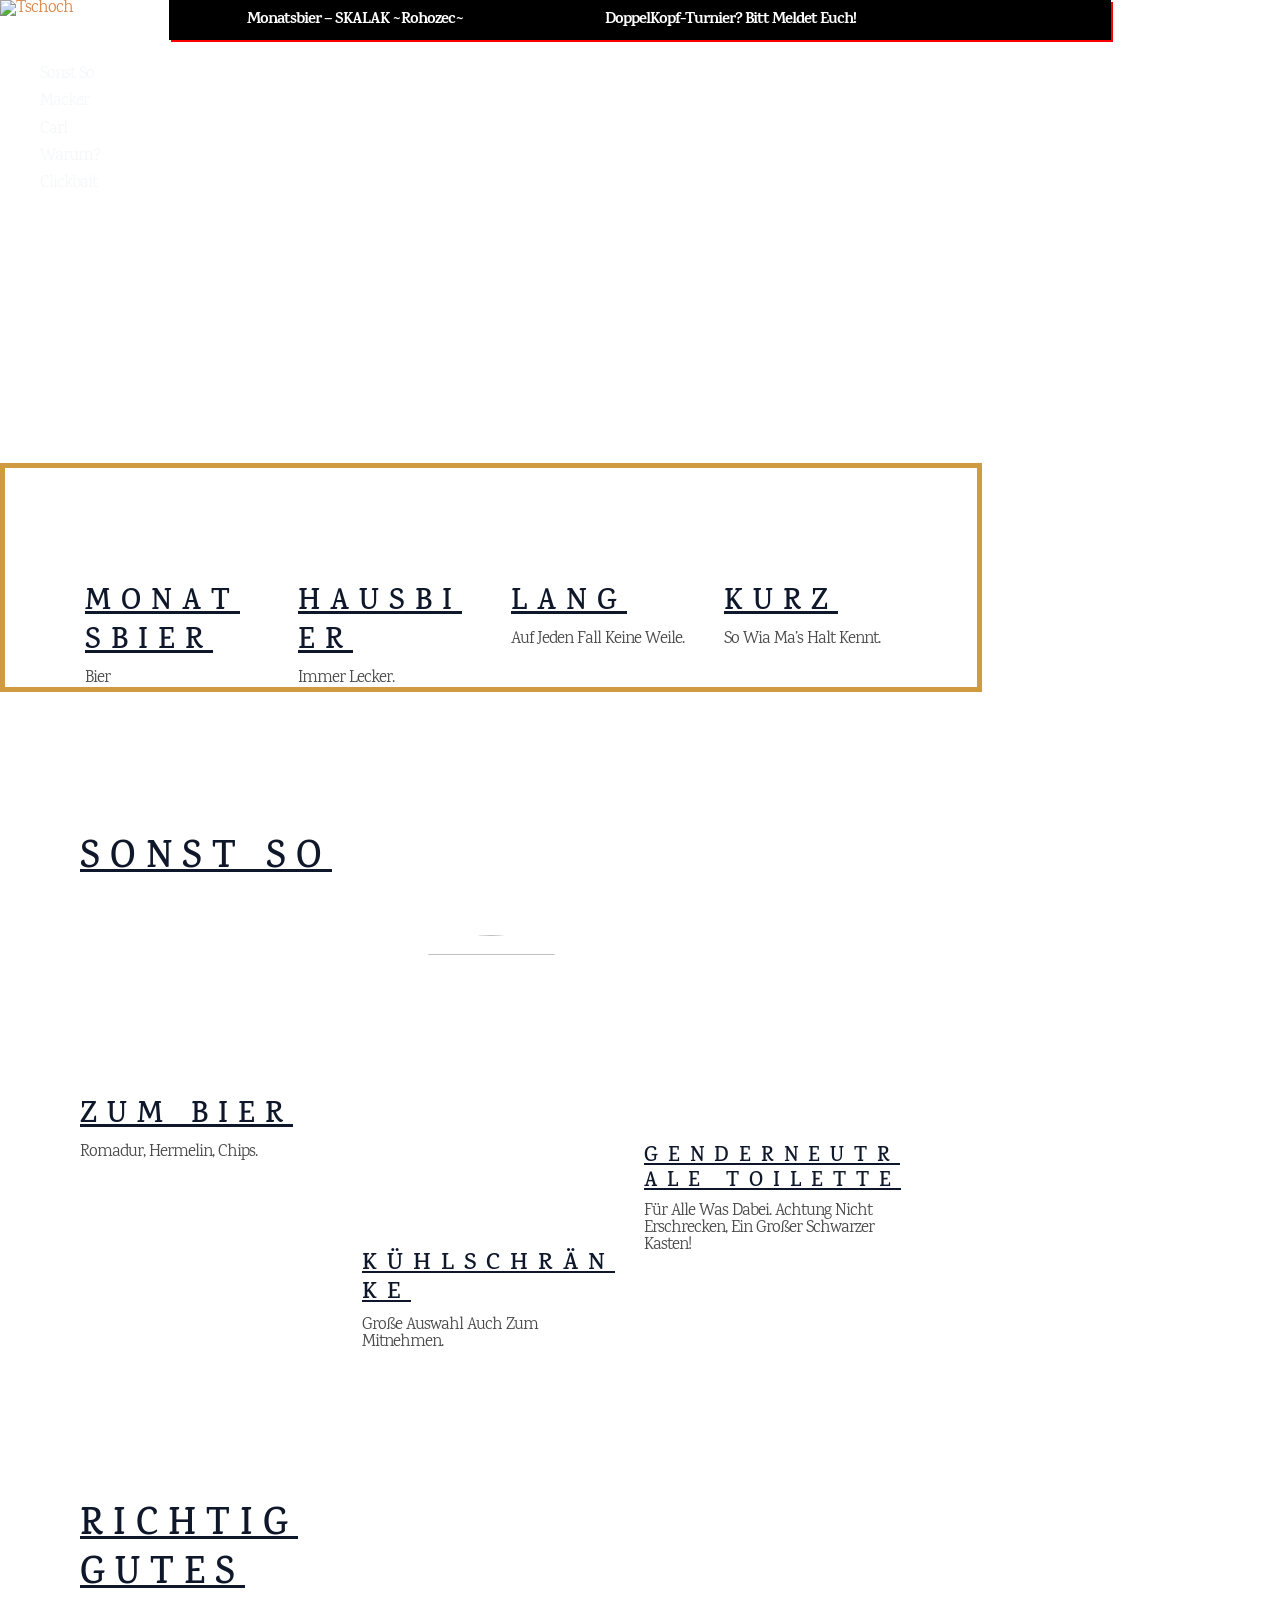
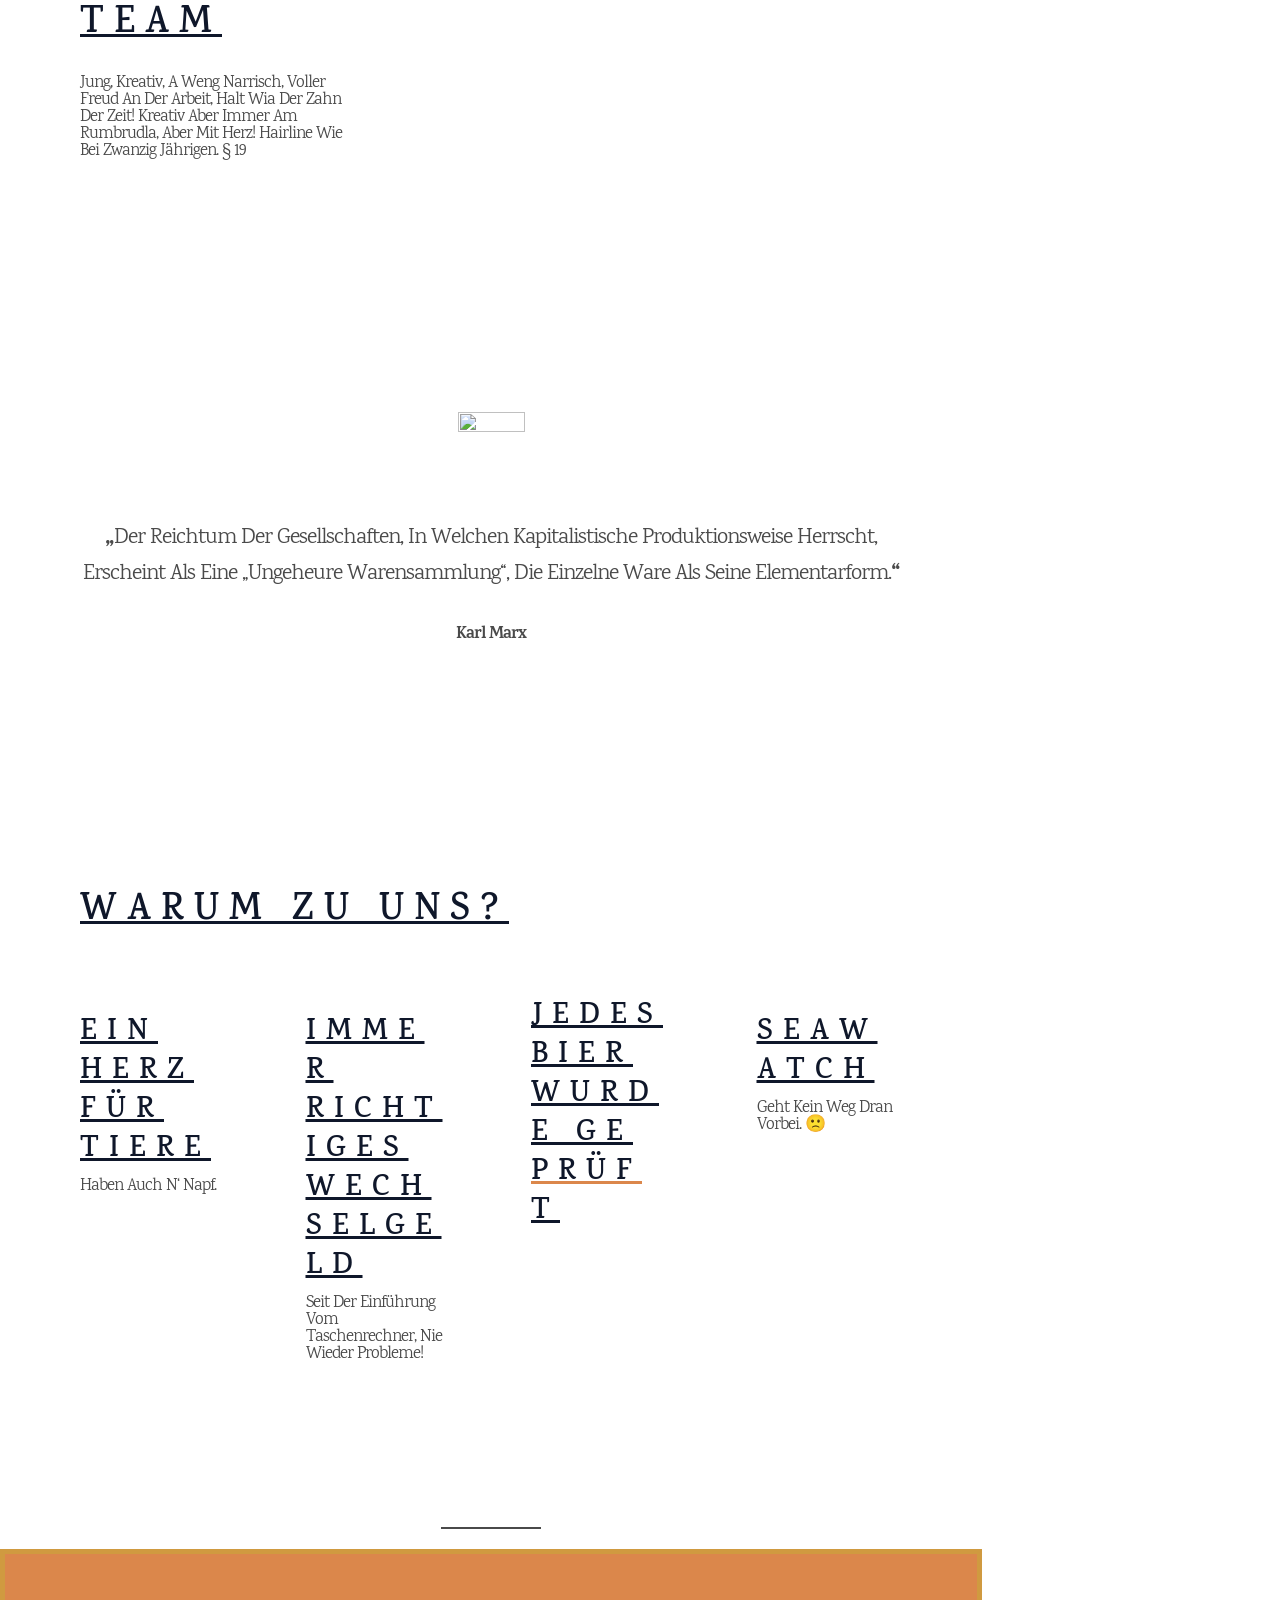
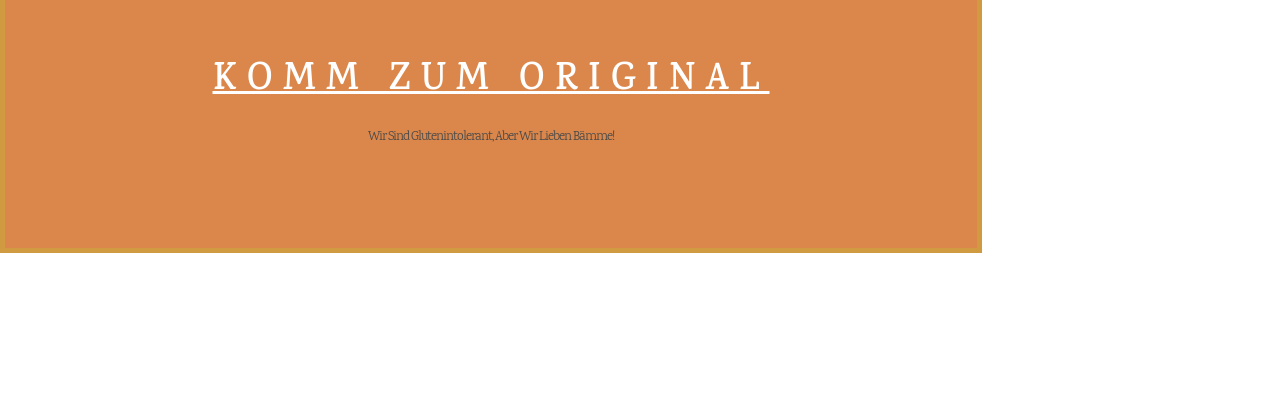
==== index.html @ 411c5ddf "Import: Spiegel von tschoch.de (Stand 28.10.2026) Startseite und alle referenzierten Ressourcen (The" ====
<!DOCTYPE html>
<html lang="de">
<head>
<meta charset="UTF-8">
<meta name="viewport" content="width=device-width, initial-scale=1">
	<link rel="profile" href="https://gmpg.org/xfn/11"> 
	<title>Tschoch &#8211; Gehma ins Tschoch?</title>
<meta name='robots' content='max-image-preview:large' />
<link rel='dns-prefetch' href='//stats.wp.com' />
<link rel='dns-prefetch' href='//fonts.googleapis.com' />
<link rel="alternate" type="application/rss+xml" title="Tschoch &raquo; Feed" href="https://tschoch.de/feed/" />
<link rel="alternate" type="application/rss+xml" title="Tschoch &raquo; Kommentar-Feed" href="https://tschoch.de/comments/feed/" />
<link rel="alternate" title="oEmbed (JSON)" type="application/json+oembed" href="https://tschoch.de/wp-json/oembed/1.0/embed?url=https%3A%2F%2Ftschoch.de%2F" />
<link rel="alternate" title="oEmbed (XML)" type="text/xml+oembed" href="https://tschoch.de/wp-json/oembed/1.0/embed?url=https%3A%2F%2Ftschoch.de%2F&#038;format=xml" />
<style id='wp-img-auto-sizes-contain-inline-css'>
img:is([sizes=auto i],[sizes^="auto," i]){contain-intrinsic-size:3000px 1500px}
/*# sourceURL=wp-img-auto-sizes-contain-inline-css */
</style>
<link rel='stylesheet' id='astra-theme-css-css' href='http://tschoch.de/wp-content/themes/astra/assets/css/minified/main.min.css?ver=4.11.13' media='all' />
<style id='astra-theme-css-inline-css'>
:root{--ast-post-nav-space:0;--ast-container-default-xlg-padding:2.5em;--ast-container-default-lg-padding:2.5em;--ast-container-default-slg-padding:2em;--ast-container-default-md-padding:2.5em;--ast-container-default-sm-padding:2.5em;--ast-container-default-xs-padding:2.4em;--ast-container-default-xxs-padding:1.8em;--ast-code-block-background:var(--ast-global-color-5);--ast-comment-inputs-background:#F9FAFB;--ast-normal-container-width:942px;--ast-narrow-container-width:593px;--ast-blog-title-font-weight:600;--ast-blog-meta-weight:600;--ast-global-color-primary:var(--ast-global-color-4);--ast-global-color-secondary:var(--ast-global-color-5);--ast-global-color-alternate-background:var(--ast-global-color-6);--ast-global-color-subtle-background:var(--ast-global-color-7);--ast-bg-style-guide:var( --ast-global-color-secondary,--ast-global-color-5 );--ast-shadow-style-guide:0px 0px 4px 0 #ffffff57;--ast-global-dark-bg-style:var( --ast-global-color-secondary,--ast-global-color-5 );--ast-global-dark-lfs:var( --ast-global-color-secondary,--ast-global-color-5 );--ast-widget-bg-color:var( --ast-global-color-secondary,--ast-global-color-5 );--ast-wc-container-head-bg-color:var( --ast-global-color-secondary,--ast-global-color-5 );--ast-title-layout-bg:var( --ast-global-color-secondary,--ast-global-color-5 );--ast-search-border-color:var(--ast-border-color);--ast-lifter-hover-bg:var( --ast-global-color-primary,--ast-global-color-4 );--ast-gallery-block-color:var(--ast-global-color-2);--srfm-color-input-label:var(--ast-global-color-2);}html{font-size:106.25%;}a{color:var(--ast-global-color-0);}a:hover,a:focus{color:var(--ast-global-color-1);}body,button,input,select,textarea,.ast-button,.ast-custom-button{font-family:'Karma',serif;font-weight:inherit;font-size:17px;font-size:1rem;line-height:var(--ast-body-line-height,1);text-transform:capitalize;letter-spacing:-1px;}blockquote{color:var(--ast-global-color-3);}p,.entry-content p{margin-bottom:1.51em;}h1,h2,h3,h4,h5,h6,.entry-content :where(h1,h2,h3,h4,h5,h6),.site-title,.site-title a{font-family:'Sono',sans-serif;font-weight:600;line-height:1em;text-transform:uppercase;letter-spacing:10px;text-decoration:underline;}.site-title{font-size:35px;font-size:2.0588235294118rem;display:none;}header .custom-logo-link img{max-width:75px;width:75px;}.astra-logo-svg{width:75px;}.site-header .site-description{font-size:15px;font-size:0.88235294117647rem;display:none;}.entry-title{font-size:20px;font-size:1.1764705882353rem;}.ast-blog-single-element.ast-taxonomy-container a{font-size:14px;font-size:0.82352941176471rem;}.ast-blog-meta-container{font-size:13px;font-size:0.76470588235294rem;}.archive .ast-article-post .ast-article-inner,.blog .ast-article-post .ast-article-inner,.archive .ast-article-post .ast-article-inner:hover,.blog .ast-article-post .ast-article-inner:hover{border-top-left-radius:6px;border-top-right-radius:6px;border-bottom-right-radius:6px;border-bottom-left-radius:6px;overflow:hidden;}h1,.entry-content :where(h1){font-size:48px;font-size:2.8235294117647rem;font-weight:600;font-family:'Karma',serif;line-height:1.4em;text-transform:uppercase;}h2,.entry-content :where(h2){font-size:38px;font-size:2.2352941176471rem;font-weight:600;font-family:'Karma',serif;line-height:1.3em;text-transform:uppercase;}h3,.entry-content :where(h3){font-size:30px;font-size:1.7647058823529rem;font-weight:600;font-family:'Karma',serif;line-height:1.3em;text-transform:uppercase;}h4,.entry-content :where(h4){font-size:24px;font-size:1.4117647058824rem;line-height:1.2em;font-weight:600;font-family:'Karma',serif;text-transform:uppercase;}h5,.entry-content :where(h5){font-size:21px;font-size:1.2352941176471rem;line-height:1.2em;font-weight:600;font-family:'Karma',serif;text-transform:uppercase;}h6,.entry-content :where(h6){font-size:17px;font-size:1rem;line-height:1.25em;font-weight:600;font-family:Times,Georgia,serif;text-transform:uppercase;}::selection{background-color:var(--ast-global-color-0);color:#000000;}body,h1,h2,h3,h4,h5,h6,.entry-title a,.entry-content :where(h1,h2,h3,h4,h5,h6){color:var(--ast-global-color-3);}.tagcloud a:hover,.tagcloud a:focus,.tagcloud a.current-item{color:#000000;border-color:var(--ast-global-color-0);background-color:var(--ast-global-color-0);}input:focus,input[type="text"]:focus,input[type="email"]:focus,input[type="url"]:focus,input[type="password"]:focus,input[type="reset"]:focus,input[type="search"]:focus,textarea:focus{border-color:var(--ast-global-color-0);}input[type="radio"]:checked,input[type=reset],input[type="checkbox"]:checked,input[type="checkbox"]:hover:checked,input[type="checkbox"]:focus:checked,input[type=range]::-webkit-slider-thumb{border-color:var(--ast-global-color-0);background-color:var(--ast-global-color-0);box-shadow:none;}.site-footer a:hover + .post-count,.site-footer a:focus + .post-count{background:var(--ast-global-color-0);border-color:var(--ast-global-color-0);}.single .nav-links .nav-previous,.single .nav-links .nav-next{color:var(--ast-global-color-0);}.entry-meta,.entry-meta *{line-height:1.45;color:var(--ast-global-color-0);font-weight:600;}.entry-meta a:not(.ast-button):hover,.entry-meta a:not(.ast-button):hover *,.entry-meta a:not(.ast-button):focus,.entry-meta a:not(.ast-button):focus *,.page-links > .page-link,.page-links .page-link:hover,.post-navigation a:hover{color:var(--ast-global-color-1);}#cat option,.secondary .calendar_wrap thead a,.secondary .calendar_wrap thead a:visited{color:var(--ast-global-color-0);}.secondary .calendar_wrap #today,.ast-progress-val span{background:var(--ast-global-color-0);}.secondary a:hover + .post-count,.secondary a:focus + .post-count{background:var(--ast-global-color-0);border-color:var(--ast-global-color-0);}.calendar_wrap #today > a{color:#000000;}.page-links .page-link,.single .post-navigation a{color:var(--ast-global-color-3);}.ast-search-menu-icon .search-form button.search-submit{padding:0 4px;}.ast-search-menu-icon form.search-form{padding-right:0;}.ast-search-menu-icon.slide-search input.search-field{width:0;}.ast-header-search .ast-search-menu-icon.ast-dropdown-active .search-form,.ast-header-search .ast-search-menu-icon.ast-dropdown-active .search-field:focus{transition:all 0.2s;}.search-form input.search-field:focus{outline:none;}.ast-blog-layout-6-grid .ast-article-inner .post-thumb::after{content:"";position:absolute;top:0;right:0;bottom:0;left:0;}.ast-search-menu-icon .search-form button.search-submit:focus,.ast-theme-transparent-header .ast-header-search .ast-dropdown-active .ast-icon,.ast-theme-transparent-header .ast-inline-search .search-field:focus .ast-icon{color:var(--ast-global-color-1);}.ast-header-search .slide-search .search-form{border:2px solid var(--ast-global-color-0);}.ast-header-search .slide-search .search-field{background-color:(--ast-global-dark-bg-style);}.ast-archive-title{color:var(--ast-global-color-2);}.widget-title{font-size:24px;font-size:1.4117647058824rem;color:var(--ast-global-color-2);}.ast-single-post .entry-content a,.ast-comment-content a:not(.ast-comment-edit-reply-wrap a){text-decoration:underline;}.ast-single-post .entry-content .uagb-tab a,.ast-single-post .entry-content .uagb-ifb-cta a,.ast-single-post .entry-content .uabb-module-content a,.ast-single-post .entry-content .uagb-post-grid a,.ast-single-post .entry-content .uagb-timeline a,.ast-single-post .entry-content .uagb-toc__wrap a,.ast-single-post .entry-content .uagb-taxomony-box a,.entry-content .wp-block-latest-posts > li > a,.ast-single-post .entry-content .wp-block-file__button,a.ast-post-filter-single,.ast-single-post .ast-comment-content .comment-reply-link,.ast-single-post .ast-comment-content .comment-edit-link{text-decoration:none;}.ast-search-menu-icon.slide-search a:focus-visible:focus-visible,.astra-search-icon:focus-visible,#close:focus-visible,a:focus-visible,.ast-menu-toggle:focus-visible,.site .skip-link:focus-visible,.wp-block-loginout input:focus-visible,.wp-block-search.wp-block-search__button-inside .wp-block-search__inside-wrapper,.ast-header-navigation-arrow:focus-visible,.ast-orders-table__row .ast-orders-table__cell:focus-visible,a#ast-apply-coupon:focus-visible,#ast-apply-coupon:focus-visible,#close:focus-visible,.button.search-submit:focus-visible,#search_submit:focus,.normal-search:focus-visible,.ast-header-account-wrap:focus-visible,.astra-cart-drawer-close:focus,.ast-single-variation:focus,.ast-button:focus{outline-style:dotted;outline-color:inherit;outline-width:thin;}input:focus,input[type="text"]:focus,input[type="email"]:focus,input[type="url"]:focus,input[type="password"]:focus,input[type="reset"]:focus,input[type="search"]:focus,input[type="number"]:focus,textarea:focus,.wp-block-search__input:focus,[data-section="section-header-mobile-trigger"] .ast-button-wrap .ast-mobile-menu-trigger-minimal:focus,.ast-mobile-popup-drawer.active .menu-toggle-close:focus,#ast-scroll-top:focus,#coupon_code:focus,#ast-coupon-code:focus{border-style:dotted;border-color:inherit;border-width:thin;}input{outline:none;}.site-logo-img img{ transition:all 0.2s linear;}body .ast-oembed-container *{position:absolute;top:0;width:100%;height:100%;left:0;}body .wp-block-embed-pocket-casts .ast-oembed-container *{position:unset;}.ast-single-post-featured-section + article {margin-top: 2em;}.site-content .ast-single-post-featured-section img {width: 100%;overflow: hidden;object-fit: cover;}.ast-separate-container .site-content .ast-single-post-featured-section + article {margin-top: -80px;z-index: 9;position: relative;border-radius: 4px;}@media (min-width: 922px) {.ast-no-sidebar .site-content .ast-article-image-container--wide {margin-left: -120px;margin-right: -120px;max-width: unset;width: unset;}.ast-left-sidebar .site-content .ast-article-image-container--wide,.ast-right-sidebar .site-content .ast-article-image-container--wide {margin-left: -10px;margin-right: -10px;}.site-content .ast-article-image-container--full {margin-left: calc( -50vw + 50%);margin-right: calc( -50vw + 50%);max-width: 100vw;width: 100vw;}.ast-left-sidebar .site-content .ast-article-image-container--full,.ast-right-sidebar .site-content .ast-article-image-container--full {margin-left: -10px;margin-right: -10px;max-width: inherit;width: auto;}}.site > .ast-single-related-posts-container {margin-top: 0;}@media (min-width: 922px) {.ast-desktop .ast-container--narrow {max-width: var(--ast-narrow-container-width);margin: 0 auto;}}input[type="text"],input[type="number"],input[type="email"],input[type="url"],input[type="password"],input[type="search"],input[type=reset],input[type=tel],input[type=date],select,textarea{font-size:16px;font-style:normal;font-weight:400;line-height:24px;width:100%;padding:12px 16px;border-radius:4px;box-shadow:0px 1px 2px 0px rgba(0,0,0,0.05);color:var(--ast-form-input-text,#475569);}input[type="text"],input[type="number"],input[type="email"],input[type="url"],input[type="password"],input[type="search"],input[type=reset],input[type=tel],input[type=date],select{height:40px;}input[type="date"]{border-width:1px;border-style:solid;border-color:var(--ast-border-color);background:var( --ast-global-color-secondary,--ast-global-color-5 );}input[type="text"]:focus,input[type="number"]:focus,input[type="email"]:focus,input[type="url"]:focus,input[type="password"]:focus,input[type="search"]:focus,input[type=reset]:focus,input[type="tel"]:focus,input[type="date"]:focus,select:focus,textarea:focus{border-color:#046BD2;box-shadow:none;outline:none;color:var(--ast-form-input-focus-text,#475569);}label,legend{color:#111827;font-size:14px;font-style:normal;font-weight:500;line-height:20px;}select{padding:6px 10px;}fieldset{padding:30px;border-radius:4px;}button,.ast-button,.button,input[type="button"],input[type="reset"],input[type="submit"],a:where(.wp-block-button__link){border-radius:4px;box-shadow:0px 1px 2px 0px rgba(0,0,0,0.05);}:root{--ast-comment-inputs-background:var( --ast-global-color-secondary,--ast-global-color-5 );}::placeholder{color:var(--ast-form-field-color,#9CA3AF);}::-ms-input-placeholder{color:var(--ast-form-field-color,#9CA3AF);}@media (max-width:921.9px){#ast-desktop-header{display:none;}}@media (min-width:922px){#ast-mobile-header{display:none;}}.wp-block-buttons.aligncenter{justify-content:center;}@media (max-width:921px){.ast-theme-transparent-header #primary,.ast-theme-transparent-header #secondary{padding:0;}}@media (max-width:921px){.ast-plain-container.ast-no-sidebar #primary{padding:0;}}.ast-plain-container.ast-no-sidebar #primary{margin-top:0;margin-bottom:0;}.wp-block-button.is-style-outline .wp-block-button__link{border-color:var(--ast-global-color-7);border-top-width:2px;border-right-width:2px;border-bottom-width:2px;border-left-width:2px;}div.wp-block-button.is-style-outline > .wp-block-button__link:not(.has-text-color),div.wp-block-button.wp-block-button__link.is-style-outline:not(.has-text-color){color:var(--ast-global-color-7);}.wp-block-button.is-style-outline .wp-block-button__link:hover,.wp-block-buttons .wp-block-button.is-style-outline .wp-block-button__link:focus,.wp-block-buttons .wp-block-button.is-style-outline > .wp-block-button__link:not(.has-text-color):hover,.wp-block-buttons .wp-block-button.wp-block-button__link.is-style-outline:not(.has-text-color):hover{color:var(--ast-global-color-2);background-color:var(--ast-global-color-7);border-color:var(--ast-global-color-7);}.post-page-numbers.current .page-link,.ast-pagination .page-numbers.current{color:#000000;border-color:var(--ast-global-color-0);background-color:var(--ast-global-color-0);}.wp-block-button.is-style-outline .wp-block-button__link{border-top-width:2px;border-right-width:2px;border-bottom-width:2px;border-left-width:2px;}.wp-block-buttons .wp-block-button.is-style-outline .wp-block-button__link.wp-element-button,.ast-outline-button,.wp-block-uagb-buttons-child .uagb-buttons-repeater.ast-outline-button{border-color:var(--ast-global-color-7);font-family:inherit;font-weight:600;font-size:20px;font-size:1.1764705882353rem;line-height:1em;padding-top:20px;padding-right:40px;padding-bottom:20px;padding-left:40px;border-top-left-radius:50px;border-top-right-radius:50px;border-bottom-right-radius:50px;border-bottom-left-radius:50px;}.wp-block-buttons .wp-block-button.is-style-outline > .wp-block-button__link:not(.has-text-color),.wp-block-buttons .wp-block-button.wp-block-button__link.is-style-outline:not(.has-text-color),.ast-outline-button{color:var(--ast-global-color-2);}.wp-block-button.is-style-outline .wp-block-button__link:hover,.wp-block-buttons .wp-block-button.is-style-outline .wp-block-button__link:focus,.wp-block-buttons .wp-block-button.is-style-outline > .wp-block-button__link:not(.has-text-color):hover,.wp-block-buttons .wp-block-button.wp-block-button__link.is-style-outline:not(.has-text-color):hover,.ast-outline-button:hover,.ast-outline-button:focus,.wp-block-uagb-buttons-child .uagb-buttons-repeater.ast-outline-button:hover,.wp-block-uagb-buttons-child .uagb-buttons-repeater.ast-outline-button:focus{color:var(--ast-global-color-2);background-color:var(--ast-global-color-7);border-color:var(--ast-global-color-7);}.ast-single-post .entry-content a.ast-outline-button,.ast-single-post .entry-content .is-style-outline>.wp-block-button__link{text-decoration:none;}.wp-block-button .wp-block-button__link.wp-element-button.is-style-outline:not(.has-background),.wp-block-button.is-style-outline>.wp-block-button__link.wp-element-button:not(.has-background),.ast-outline-button{background-color:var(--ast-global-color-7);}.uagb-buttons-repeater.ast-outline-button{border-radius:9999px;}@media (max-width:921px){.wp-block-buttons .wp-block-button.is-style-outline .wp-block-button__link.wp-element-button,.ast-outline-button,.wp-block-uagb-buttons-child .uagb-buttons-repeater.ast-outline-button{padding-top:18px;padding-right:32px;padding-bottom:18px;padding-left:32px;}}@media (max-width:544px){.wp-block-buttons .wp-block-button.is-style-outline .wp-block-button__link.wp-element-button,.ast-outline-button,.wp-block-uagb-buttons-child .uagb-buttons-repeater.ast-outline-button{padding-top:15px;padding-right:28px;padding-bottom:15px;padding-left:28px;}}.entry-content[data-ast-blocks-layout] > figure{margin-bottom:1em;}h1.widget-title{font-weight:600;}h2.widget-title{font-weight:600;}h3.widget-title{font-weight:600;}body .wp-block-cover:not(.has-text-color.has-link-color) p{color:var(--ast-global-color-3);}#page{display:flex;flex-direction:column;min-height:100vh;}.ast-404-layout-1 h1.page-title{color:var(--ast-global-color-2);}.single .post-navigation a{line-height:1em;height:inherit;}.error-404 .page-sub-title{font-size:1.5rem;font-weight:inherit;}.search .site-content .content-area .search-form{margin-bottom:0;}#page .site-content{flex-grow:1;}.widget{margin-bottom:1.25em;}#secondary li{line-height:1.5em;}#secondary .wp-block-group h2{margin-bottom:0.7em;}#secondary h2{font-size:1.7rem;}.ast-separate-container .ast-article-post,.ast-separate-container .ast-article-single,.ast-separate-container .comment-respond{padding:3em;}.ast-separate-container .ast-article-single .ast-article-single{padding:0;}.ast-article-single .wp-block-post-template-is-layout-grid{padding-left:0;}.ast-separate-container .comments-title,.ast-narrow-container .comments-title{padding:1.5em 2em;}.ast-page-builder-template .comment-form-textarea,.ast-comment-formwrap .ast-grid-common-col{padding:0;}.ast-comment-formwrap{padding:0;display:inline-flex;column-gap:20px;width:100%;margin-left:0;margin-right:0;}.comments-area textarea#comment:focus,.comments-area textarea#comment:active,.comments-area .ast-comment-formwrap input[type="text"]:focus,.comments-area .ast-comment-formwrap input[type="text"]:active {box-shadow:none;outline:none;}.archive.ast-page-builder-template .entry-header{margin-top:2em;}.ast-page-builder-template .ast-comment-formwrap{width:100%;}.entry-title{margin-bottom:0.6em;}.ast-archive-description p{font-size:inherit;font-weight:inherit;line-height:inherit;}.ast-separate-container .ast-comment-list li.depth-1,.hentry{margin-bottom:1.5em;}.site-content section.ast-archive-description{margin-bottom:2em;}@media (min-width:921px){.ast-left-sidebar.ast-page-builder-template #secondary,.archive.ast-right-sidebar.ast-page-builder-template .site-main{padding-left:20px;padding-right:20px;}}@media (max-width:544px){.ast-comment-formwrap.ast-row{column-gap:10px;display:inline-block;}#ast-commentform .ast-grid-common-col{position:relative;width:100%;}}@media (min-width:1201px){.ast-separate-container .ast-article-post,.ast-separate-container .ast-article-single,.ast-separate-container .ast-author-box,.ast-separate-container .ast-404-layout-1,.ast-separate-container .no-results{padding:3em;}}@media (max-width:921px){.ast-left-sidebar #content > .ast-container{display:flex;flex-direction:column-reverse;width:100%;}}@media (min-width:922px){.ast-separate-container.ast-right-sidebar #primary,.ast-separate-container.ast-left-sidebar #primary{border:0;}.search-no-results.ast-separate-container #primary{margin-bottom:4em;}}.wp-block-button .wp-block-button__link{color:var(--ast-global-color-2);}.wp-block-button .wp-block-button__link:hover,.wp-block-button .wp-block-button__link:focus{color:var(--ast-global-color-2);background-color:var(--ast-global-color-7);border-color:var(--ast-global-color-7);}.wp-block-button .wp-block-button__link,.wp-block-search .wp-block-search__button,body .wp-block-file .wp-block-file__button{border-style:solid;border-top-width:2px;border-right-width:2px;border-left-width:2px;border-bottom-width:2px;border-color:var(--ast-global-color-7);background-color:var(--ast-global-color-7);color:var(--ast-global-color-2);font-family:inherit;font-weight:600;line-height:1em;font-size:20px;font-size:1.1764705882353rem;border-top-left-radius:0px;border-top-right-radius:0px;border-bottom-right-radius:0px;border-bottom-left-radius:0px;padding-top:10px;padding-right:5px;padding-bottom:15px;padding-left:7px;}.ast-single-post .entry-content .wp-block-button .wp-block-button__link,.ast-single-post .entry-content .wp-block-search .wp-block-search__button,body .entry-content .wp-block-file .wp-block-file__button{text-decoration:none;}.menu-toggle,button,.ast-button,.ast-custom-button,.button,input#submit,input[type="button"],input[type="submit"],input[type="reset"],#comments .submit,.search .search-submit,form[CLASS*="wp-block-search__"].wp-block-search .wp-block-search__inside-wrapper .wp-block-search__button,body .wp-block-file .wp-block-file__button,.search .search-submit{border-style:solid;border-top-width:2px;border-right-width:2px;border-left-width:2px;border-bottom-width:2px;color:var(--ast-global-color-2);border-color:var(--ast-global-color-7);background-color:var(--ast-global-color-7);padding-top:10px;padding-right:5px;padding-bottom:15px;padding-left:7px;font-family:inherit;font-weight:600;font-size:20px;font-size:1.1764705882353rem;line-height:1em;border-top-left-radius:0px;border-top-right-radius:0px;border-bottom-right-radius:0px;border-bottom-left-radius:0px;}button:focus,.menu-toggle:hover,button:hover,.ast-button:hover,.ast-custom-button:hover .button:hover,.ast-custom-button:hover ,input[type=reset]:hover,input[type=reset]:focus,input#submit:hover,input#submit:focus,input[type="button"]:hover,input[type="button"]:focus,input[type="submit"]:hover,input[type="submit"]:focus,form[CLASS*="wp-block-search__"].wp-block-search .wp-block-search__inside-wrapper .wp-block-search__button:hover,form[CLASS*="wp-block-search__"].wp-block-search .wp-block-search__inside-wrapper .wp-block-search__button:focus,body .wp-block-file .wp-block-file__button:hover,body .wp-block-file .wp-block-file__button:focus{color:var(--ast-global-color-2);background-color:var(--ast-global-color-7);border-color:var(--ast-global-color-7);}form[CLASS*="wp-block-search__"].wp-block-search .wp-block-search__inside-wrapper .wp-block-search__button.has-icon{padding-top:calc(10px - 3px);padding-right:calc(5px - 3px);padding-bottom:calc(15px - 3px);padding-left:calc(7px - 3px);}@media (max-width:921px){.ast-mobile-header-stack .main-header-bar .ast-search-menu-icon{display:inline-block;}.ast-header-break-point.ast-header-custom-item-outside .ast-mobile-header-stack .main-header-bar .ast-search-icon{margin:0;}.ast-comment-avatar-wrap img{max-width:2.5em;}.ast-comment-meta{padding:0 1.8888em 1.3333em;}}@media (min-width:544px){.ast-container{max-width:100%;}}@media (max-width:544px){.ast-separate-container .ast-article-post,.ast-separate-container .ast-article-single,.ast-separate-container .comments-title,.ast-separate-container .ast-archive-description{padding:1.5em 1em;}.ast-separate-container #content .ast-container{padding-left:0.54em;padding-right:0.54em;}.ast-separate-container .ast-comment-list .bypostauthor{padding:.5em;}.ast-search-menu-icon.ast-dropdown-active .search-field{width:170px;}} #ast-mobile-header .ast-site-header-cart-li a{pointer-events:none;}.ast-separate-container{background-image:url(https://tschoch.de/wp-content/uploads/2025/10/tapet.jpg);background-repeat:repeat;background-position:center center;background-size:auto;background-attachment:scroll;}@media (max-width:921px){.widget-title{font-size:22px;font-size:1.375rem;}body,button,input,select,textarea,.ast-button,.ast-custom-button{font-size:16px;font-size:0.94117647058824rem;}#secondary,#secondary button,#secondary input,#secondary select,#secondary textarea{font-size:16px;font-size:0.94117647058824rem;}.site-title{display:none;}.site-header .site-description{display:none;}h1,.entry-content :where(h1){font-size:40px;font-size:2.3529411764706rem;}h2,.entry-content :where(h2){font-size:32px;font-size:1.8823529411765rem;}h3,.entry-content :where(h3){font-size:26px;font-size:1.5294117647059rem;}h4,.entry-content :where(h4){font-size:20px;font-size:1.1764705882353rem;}h5,.entry-content :where(h5){font-size:17px;font-size:1rem;}h6,.entry-content :where(h6){font-size:15px;font-size:0.88235294117647rem;}body,.ast-separate-container{background-image:url(https://tschoch.de/wp-content/uploads/2025/10/tapet.jpg);background-repeat:repeat;background-position:center center;background-size:auto;background-attachment:scroll;}}@media (max-width:544px){.widget-title{font-size:22px;font-size:1.375rem;}body,button,input,select,textarea,.ast-button,.ast-custom-button{font-size:16px;font-size:0.94117647058824rem;}#secondary,#secondary button,#secondary input,#secondary select,#secondary textarea{font-size:16px;font-size:0.94117647058824rem;}.site-title{display:none;}.site-header .site-description{display:none;}h1,.entry-content :where(h1){font-size:36px;font-size:2.1176470588235rem;}h2,.entry-content :where(h2){font-size:28px;font-size:1.6470588235294rem;}h3,.entry-content :where(h3){font-size:22px;font-size:1.2941176470588rem;}h4,.entry-content :where(h4){font-size:18px;font-size:1.0588235294118rem;}h5,.entry-content :where(h5){font-size:15px;font-size:0.88235294117647rem;}h6,.entry-content :where(h6){font-size:14px;font-size:0.82352941176471rem;}}@media (max-width:544px){html{font-size:106.25%;}}@media (min-width:922px){.ast-container{max-width:982px;}}@media (min-width:922px){.site-content .ast-container{display:flex;}}@media (max-width:921px){.site-content .ast-container{flex-direction:column;}}.entry-content :where(h1,h2,h3,h4,h5,h6){clear:none;}@media (min-width:922px){.main-header-menu .sub-menu .menu-item.ast-left-align-sub-menu:hover > .sub-menu,.main-header-menu .sub-menu .menu-item.ast-left-align-sub-menu.focus > .sub-menu{margin-left:-0px;}}.ast-theme-transparent-header [data-section="section-header-mobile-trigger"] .ast-button-wrap .ast-mobile-menu-trigger-minimal{background:transparent;}.entry-content li > p{margin-bottom:0;}.site .comments-area{padding-bottom:2em;margin-top:2em;}.wp-block-file {display: flex;align-items: center;flex-wrap: wrap;justify-content: space-between;}.wp-block-pullquote {border: none;}.wp-block-pullquote blockquote::before {content: "\201D";font-family: "Helvetica",sans-serif;display: flex;transform: rotate( 180deg );font-size: 6rem;font-style: normal;line-height: 1;font-weight: bold;align-items: center;justify-content: center;}.has-text-align-right > blockquote::before {justify-content: flex-start;}.has-text-align-left > blockquote::before {justify-content: flex-end;}figure.wp-block-pullquote.is-style-solid-color blockquote {max-width: 100%;text-align: inherit;}:root {--wp--custom--ast-default-block-top-padding: 100px;--wp--custom--ast-default-block-right-padding: 80px;--wp--custom--ast-default-block-bottom-padding: 100px;--wp--custom--ast-default-block-left-padding: 80px;--wp--custom--ast-container-width: 942px;--wp--custom--ast-content-width-size: 942px;--wp--custom--ast-wide-width-size: calc(942px + var(--wp--custom--ast-default-block-left-padding) + var(--wp--custom--ast-default-block-right-padding));}.ast-narrow-container {--wp--custom--ast-content-width-size: 593px;--wp--custom--ast-wide-width-size: 593px;}@media(max-width: 921px) {:root {--wp--custom--ast-default-block-top-padding: 50px;--wp--custom--ast-default-block-right-padding: 50px;--wp--custom--ast-default-block-bottom-padding: 50px;--wp--custom--ast-default-block-left-padding: 50px;}}@media(max-width: 544px) {:root {--wp--custom--ast-default-block-top-padding: 50px;--wp--custom--ast-default-block-right-padding: 30px;--wp--custom--ast-default-block-bottom-padding: 50px;--wp--custom--ast-default-block-left-padding: 30px;}}.entry-content > .wp-block-group,.entry-content > .wp-block-cover,.entry-content > .wp-block-columns {padding-top: var(--wp--custom--ast-default-block-top-padding);padding-right: var(--wp--custom--ast-default-block-right-padding);padding-bottom: var(--wp--custom--ast-default-block-bottom-padding);padding-left: var(--wp--custom--ast-default-block-left-padding);}.ast-plain-container.ast-no-sidebar .entry-content > .alignfull,.ast-page-builder-template .ast-no-sidebar .entry-content > .alignfull {margin-left: calc( -50vw + 50%);margin-right: calc( -50vw + 50%);max-width: 100vw;width: 100vw;}.ast-plain-container.ast-no-sidebar .entry-content .alignfull .alignfull,.ast-page-builder-template.ast-no-sidebar .entry-content .alignfull .alignfull,.ast-plain-container.ast-no-sidebar .entry-content .alignfull .alignwide,.ast-page-builder-template.ast-no-sidebar .entry-content .alignfull .alignwide,.ast-plain-container.ast-no-sidebar .entry-content .alignwide .alignfull,.ast-page-builder-template.ast-no-sidebar .entry-content .alignwide .alignfull,.ast-plain-container.ast-no-sidebar .entry-content .alignwide .alignwide,.ast-page-builder-template.ast-no-sidebar .entry-content .alignwide .alignwide,.ast-plain-container.ast-no-sidebar .entry-content .wp-block-column .alignfull,.ast-page-builder-template.ast-no-sidebar .entry-content .wp-block-column .alignfull,.ast-plain-container.ast-no-sidebar .entry-content .wp-block-column .alignwide,.ast-page-builder-template.ast-no-sidebar .entry-content .wp-block-column .alignwide {margin-left: auto;margin-right: auto;width: 100%;}[data-ast-blocks-layout] .wp-block-separator:not(.is-style-dots) {height: 0;}[data-ast-blocks-layout] .wp-block-separator {margin: 20px auto;}[data-ast-blocks-layout] .wp-block-separator:not(.is-style-wide):not(.is-style-dots) {max-width: 100px;}[data-ast-blocks-layout] .wp-block-separator.has-background {padding: 0;}.entry-content[data-ast-blocks-layout] > * {max-width: var(--wp--custom--ast-content-width-size);margin-left: auto;margin-right: auto;}.entry-content[data-ast-blocks-layout] > .alignwide {max-width: var(--wp--custom--ast-wide-width-size);}.entry-content[data-ast-blocks-layout] .alignfull {max-width: none;}.entry-content .wp-block-columns {margin-bottom: 0;}blockquote {margin: 1.5em;border-color: rgba(0,0,0,0.05);}.wp-block-quote:not(.has-text-align-right):not(.has-text-align-center) {border-left: 5px solid rgba(0,0,0,0.05);}.has-text-align-right > blockquote,blockquote.has-text-align-right {border-right: 5px solid rgba(0,0,0,0.05);}.has-text-align-left > blockquote,blockquote.has-text-align-left {border-left: 5px solid rgba(0,0,0,0.05);}.wp-block-site-tagline,.wp-block-latest-posts .read-more {margin-top: 15px;}.wp-block-loginout p label {display: block;}.wp-block-loginout p:not(.login-remember):not(.login-submit) input {width: 100%;}.wp-block-loginout input:focus {border-color: transparent;}.wp-block-loginout input:focus {outline: thin dotted;}.entry-content .wp-block-media-text .wp-block-media-text__content {padding: 0 0 0 8%;}.entry-content .wp-block-media-text.has-media-on-the-right .wp-block-media-text__content {padding: 0 8% 0 0;}.entry-content .wp-block-media-text.has-background .wp-block-media-text__content {padding: 8%;}.entry-content .wp-block-cover:not([class*="background-color"]):not(.has-text-color.has-link-color) .wp-block-cover__inner-container,.entry-content .wp-block-cover:not([class*="background-color"]) .wp-block-cover-image-text,.entry-content .wp-block-cover:not([class*="background-color"]) .wp-block-cover-text,.entry-content .wp-block-cover-image:not([class*="background-color"]) .wp-block-cover__inner-container,.entry-content .wp-block-cover-image:not([class*="background-color"]) .wp-block-cover-image-text,.entry-content .wp-block-cover-image:not([class*="background-color"]) .wp-block-cover-text {color: var(--ast-global-color-primary,var(--ast-global-color-5));}.wp-block-loginout .login-remember input {width: 1.1rem;height: 1.1rem;margin: 0 5px 4px 0;vertical-align: middle;}.wp-block-latest-posts > li > *:first-child,.wp-block-latest-posts:not(.is-grid) > li:first-child {margin-top: 0;}.entry-content > .wp-block-buttons,.entry-content > .wp-block-uagb-buttons {margin-bottom: 1.5em;}.wp-block-search__inside-wrapper .wp-block-search__input {padding: 0 10px;color: var(--ast-global-color-3);background: var(--ast-global-color-primary,var(--ast-global-color-5));border-color: var(--ast-border-color);}.wp-block-latest-posts .read-more {margin-bottom: 1.5em;}.wp-block-search__no-button .wp-block-search__inside-wrapper .wp-block-search__input {padding-top: 5px;padding-bottom: 5px;}.wp-block-latest-posts .wp-block-latest-posts__post-date,.wp-block-latest-posts .wp-block-latest-posts__post-author {font-size: 1rem;}.wp-block-latest-posts > li > *,.wp-block-latest-posts:not(.is-grid) > li {margin-top: 12px;margin-bottom: 12px;}.ast-page-builder-template .entry-content[data-ast-blocks-layout] > *,.ast-page-builder-template .entry-content[data-ast-blocks-layout] > .alignfull:where(:not(.wp-block-group):not(.uagb-is-root-container):not(.spectra-is-root-container)) > * {max-width: none;}.ast-page-builder-template .entry-content[data-ast-blocks-layout] > .alignwide:where(:not(.uagb-is-root-container):not(.spectra-is-root-container)) > * {max-width: var(--wp--custom--ast-wide-width-size);}.ast-page-builder-template .entry-content[data-ast-blocks-layout] > .inherit-container-width > *,.ast-page-builder-template .entry-content[data-ast-blocks-layout] > *:not(.wp-block-group):where(:not(.uagb-is-root-container):not(.spectra-is-root-container)) > *,.entry-content[data-ast-blocks-layout] > .wp-block-cover .wp-block-cover__inner-container {max-width: none ;margin-left: auto;margin-right: auto;}.entry-content[data-ast-blocks-layout] .wp-block-cover:not(.alignleft):not(.alignright) {width: auto;}@media(max-width: 1200px) {.ast-separate-container .entry-content > .alignfull,.ast-separate-container .entry-content[data-ast-blocks-layout] > .alignwide,.ast-plain-container .entry-content[data-ast-blocks-layout] > .alignwide,.ast-plain-container .entry-content .alignfull {margin-left: calc(-1 * min(var(--ast-container-default-xlg-padding),20px)) ;margin-right: calc(-1 * min(var(--ast-container-default-xlg-padding),20px));}}@media(min-width: 1201px) {.ast-separate-container .entry-content > .alignfull {margin-left: calc(-1 * var(--ast-container-default-xlg-padding) );margin-right: calc(-1 * var(--ast-container-default-xlg-padding) );}.ast-separate-container .entry-content[data-ast-blocks-layout] > .alignwide,.ast-plain-container .entry-content[data-ast-blocks-layout] > .alignwide {margin-left: auto;margin-right: auto;}}@media(min-width: 921px) {.ast-separate-container .entry-content .wp-block-group.alignwide:not(.inherit-container-width) > :where(:not(.alignleft):not(.alignright)),.ast-plain-container .entry-content .wp-block-group.alignwide:not(.inherit-container-width) > :where(:not(.alignleft):not(.alignright)) {max-width: calc( var(--wp--custom--ast-content-width-size) + 80px );}.ast-plain-container.ast-right-sidebar .entry-content[data-ast-blocks-layout] .alignfull,.ast-plain-container.ast-left-sidebar .entry-content[data-ast-blocks-layout] .alignfull {margin-left: -60px;margin-right: -60px;}}@media(min-width: 544px) {.entry-content > .alignleft {margin-right: 20px;}.entry-content > .alignright {margin-left: 20px;}}@media (max-width:544px){.wp-block-columns .wp-block-column:not(:last-child){margin-bottom:20px;}.wp-block-latest-posts{margin:0;}}@media( max-width: 600px ) {.entry-content .wp-block-media-text .wp-block-media-text__content,.entry-content .wp-block-media-text.has-media-on-the-right .wp-block-media-text__content {padding: 8% 0 0;}.entry-content .wp-block-media-text.has-background .wp-block-media-text__content {padding: 8%;}}.ast-narrow-container .site-content .wp-block-uagb-image--align-full .wp-block-uagb-image__figure {max-width: 100%;margin-left: auto;margin-right: auto;}.entry-content ul,.entry-content ol {padding: revert;margin: revert;padding-left: 20px;}:root .has-ast-global-color-0-color{color:var(--ast-global-color-0);}:root .has-ast-global-color-0-background-color{background-color:var(--ast-global-color-0);}:root .wp-block-button .has-ast-global-color-0-color{color:var(--ast-global-color-0);}:root .wp-block-button .has-ast-global-color-0-background-color{background-color:var(--ast-global-color-0);}:root .has-ast-global-color-1-color{color:var(--ast-global-color-1);}:root .has-ast-global-color-1-background-color{background-color:var(--ast-global-color-1);}:root .wp-block-button .has-ast-global-color-1-color{color:var(--ast-global-color-1);}:root .wp-block-button .has-ast-global-color-1-background-color{background-color:var(--ast-global-color-1);}:root .has-ast-global-color-2-color{color:var(--ast-global-color-2);}:root .has-ast-global-color-2-background-color{background-color:var(--ast-global-color-2);}:root .wp-block-button .has-ast-global-color-2-color{color:var(--ast-global-color-2);}:root .wp-block-button .has-ast-global-color-2-background-color{background-color:var(--ast-global-color-2);}:root .has-ast-global-color-3-color{color:var(--ast-global-color-3);}:root .has-ast-global-color-3-background-color{background-color:var(--ast-global-color-3);}:root .wp-block-button .has-ast-global-color-3-color{color:var(--ast-global-color-3);}:root .wp-block-button .has-ast-global-color-3-background-color{background-color:var(--ast-global-color-3);}:root .has-ast-global-color-4-color{color:var(--ast-global-color-4);}:root .has-ast-global-color-4-background-color{background-color:var(--ast-global-color-4);}:root .wp-block-button .has-ast-global-color-4-color{color:var(--ast-global-color-4);}:root .wp-block-button .has-ast-global-color-4-background-color{background-color:var(--ast-global-color-4);}:root .has-ast-global-color-5-color{color:var(--ast-global-color-5);}:root .has-ast-global-color-5-background-color{background-color:var(--ast-global-color-5);}:root .wp-block-button .has-ast-global-color-5-color{color:var(--ast-global-color-5);}:root .wp-block-button .has-ast-global-color-5-background-color{background-color:var(--ast-global-color-5);}:root .has-ast-global-color-6-color{color:var(--ast-global-color-6);}:root .has-ast-global-color-6-background-color{background-color:var(--ast-global-color-6);}:root .wp-block-button .has-ast-global-color-6-color{color:var(--ast-global-color-6);}:root .wp-block-button .has-ast-global-color-6-background-color{background-color:var(--ast-global-color-6);}:root .has-ast-global-color-7-color{color:var(--ast-global-color-7);}:root .has-ast-global-color-7-background-color{background-color:var(--ast-global-color-7);}:root .wp-block-button .has-ast-global-color-7-color{color:var(--ast-global-color-7);}:root .wp-block-button .has-ast-global-color-7-background-color{background-color:var(--ast-global-color-7);}:root .has-ast-global-color-8-color{color:var(--ast-global-color-8);}:root .has-ast-global-color-8-background-color{background-color:var(--ast-global-color-8);}:root .wp-block-button .has-ast-global-color-8-color{color:var(--ast-global-color-8);}:root .wp-block-button .has-ast-global-color-8-background-color{background-color:var(--ast-global-color-8);}:root{--ast-global-color-0:#db874b;--ast-global-color-1:#D09A40;--ast-global-color-2:#0F172A;--ast-global-color-3:#4A4A4A;--ast-global-color-4:#FFFFFF;--ast-global-color-5:#ffffff;--ast-global-color-6:#141004;--ast-global-color-7:#68f3e3;--ast-global-color-8:#222222;}:root {--ast-border-color : var(--ast-global-color-6);}.ast-single-entry-banner {-js-display: flex;display: flex;flex-direction: column;justify-content: center;text-align: center;position: relative;background: var(--ast-title-layout-bg);}.ast-single-entry-banner[data-banner-layout="layout-1"] {max-width: 942px;background: inherit;padding: 20px 0;}.ast-single-entry-banner[data-banner-width-type="custom"] {margin: 0 auto;width: 100%;}.ast-single-entry-banner + .site-content .entry-header {margin-bottom: 0;}.site .ast-author-avatar {--ast-author-avatar-size: ;}a.ast-underline-text {text-decoration: underline;}.ast-container > .ast-terms-link {position: relative;display: block;}a.ast-button.ast-badge-tax {padding: 4px 8px;border-radius: 3px;font-size: inherit;}header.entry-header{text-align:left;}header.entry-header .entry-title{font-weight:600;font-size:32px;font-size:1.8823529411765rem;}header.entry-header > *:not(:last-child){margin-bottom:10px;}header.entry-header .post-thumb-img-content{text-align:center;}header.entry-header .post-thumb img,.ast-single-post-featured-section.post-thumb img{aspect-ratio:16/9;width:100%;height:100%;}@media (max-width:921px){header.entry-header{text-align:left;}}@media (max-width:544px){header.entry-header{text-align:left;}}.ast-archive-entry-banner {-js-display: flex;display: flex;flex-direction: column;justify-content: center;text-align: center;position: relative;background: var(--ast-title-layout-bg);}.ast-archive-entry-banner[data-banner-width-type="custom"] {margin: 0 auto;width: 100%;}.ast-archive-entry-banner[data-banner-layout="layout-1"] {background: inherit;padding: 20px 0;text-align: left;}body.archive .ast-archive-description{max-width:942px;width:100%;text-align:left;padding-top:3em;padding-right:3em;padding-bottom:3em;padding-left:3em;}body.archive .ast-archive-description .ast-archive-title,body.archive .ast-archive-description .ast-archive-title *{font-weight:600;font-size:32px;font-size:1.8823529411765rem;}body.archive .ast-archive-description > *:not(:last-child){margin-bottom:10px;}@media (max-width:921px){body.archive .ast-archive-description{text-align:left;}}@media (max-width:544px){body.archive .ast-archive-description{text-align:left;}}.ast-theme-transparent-header #masthead .site-logo-img .transparent-custom-logo .astra-logo-svg{width:150px;}.ast-theme-transparent-header #masthead .site-logo-img .transparent-custom-logo img{ max-width:150px; width:150px;}@media (max-width:921px){.ast-theme-transparent-header #masthead .site-logo-img .transparent-custom-logo .astra-logo-svg{width:120px;}.ast-theme-transparent-header #masthead .site-logo-img .transparent-custom-logo img{ max-width:120px; width:120px;}}@media (max-width:543px){.ast-theme-transparent-header #masthead .site-logo-img .transparent-custom-logo .astra-logo-svg{width:100px;}.ast-theme-transparent-header #masthead .site-logo-img .transparent-custom-logo img{ max-width:100px; width:100px;}}@media (min-width:921px){.ast-theme-transparent-header #masthead{position:absolute;left:0;right:0;}.ast-theme-transparent-header .main-header-bar,.ast-theme-transparent-header.ast-header-break-point .main-header-bar{background:none;}body.elementor-editor-active.ast-theme-transparent-header #masthead,.fl-builder-edit .ast-theme-transparent-header #masthead,body.vc_editor.ast-theme-transparent-header #masthead,body.brz-ed.ast-theme-transparent-header #masthead{z-index:0;}.ast-header-break-point.ast-replace-site-logo-transparent.ast-theme-transparent-header .custom-mobile-logo-link{display:none;}.ast-header-break-point.ast-replace-site-logo-transparent.ast-theme-transparent-header .transparent-custom-logo{display:inline-block;}.ast-theme-transparent-header .ast-above-header,.ast-theme-transparent-header .ast-above-header.ast-above-header-bar{background-image:none;background-color:transparent;}.ast-theme-transparent-header .ast-below-header,.ast-theme-transparent-header .ast-below-header.ast-below-header-bar{background-image:none;background-color:transparent;}}.ast-theme-transparent-header .ast-builder-menu .main-header-menu .menu-item .sub-menu .menu-link,.ast-theme-transparent-header .main-header-menu .menu-item .sub-menu .menu-link{background-color:transparent;}@media (max-width:921px){.ast-theme-transparent-header #masthead{position:absolute;left:0;right:0;}.ast-theme-transparent-header .main-header-bar,.ast-theme-transparent-header.ast-header-break-point .main-header-bar{background:none;}body.elementor-editor-active.ast-theme-transparent-header #masthead,.fl-builder-edit .ast-theme-transparent-header #masthead,body.vc_editor.ast-theme-transparent-header #masthead,body.brz-ed.ast-theme-transparent-header #masthead{z-index:0;}.ast-header-break-point.ast-replace-site-logo-transparent.ast-theme-transparent-header .custom-mobile-logo-link{display:none;}.ast-header-break-point.ast-replace-site-logo-transparent.ast-theme-transparent-header .transparent-custom-logo{display:inline-block;}.ast-theme-transparent-header .ast-above-header,.ast-theme-transparent-header .ast-above-header.ast-above-header-bar{background-image:none;background-color:transparent;}.ast-theme-transparent-header .ast-below-header,.ast-theme-transparent-header .ast-below-header.ast-below-header-bar{background-image:none;background-color:transparent;}}@media (max-width:921px){.ast-theme-transparent-header .ast-builder-menu .main-header-menu,.ast-theme-transparent-header .ast-builder-menu .main-header-menu .menu-link,.ast-theme-transparent-header [CLASS*="ast-builder-menu-"] .main-header-menu .menu-item > .menu-link,.ast-theme-transparent-header .ast-masthead-custom-menu-items,.ast-theme-transparent-header .ast-masthead-custom-menu-items a,.ast-theme-transparent-header .ast-builder-menu .main-header-menu .menu-item > .ast-menu-toggle,.ast-theme-transparent-header .ast-builder-menu .main-header-menu .menu-item > .ast-menu-toggle,.ast-theme-transparent-header .main-header-menu .menu-link{color:var(--ast-global-color-2);}.ast-theme-transparent-header .ast-builder-menu .main-header-menu .menu-item:hover > .menu-link,.ast-theme-transparent-header .ast-builder-menu .main-header-menu .menu-item:hover > .ast-menu-toggle,.ast-theme-transparent-header .ast-builder-menu .main-header-menu .ast-masthead-custom-menu-items a:hover,.ast-theme-transparent-header .ast-builder-menu .main-header-menu .focus > .menu-link,.ast-theme-transparent-header .ast-builder-menu .main-header-menu .focus > .ast-menu-toggle,.ast-theme-transparent-header .ast-builder-menu .main-header-menu .current-menu-item > .menu-link,.ast-theme-transparent-header .ast-builder-menu .main-header-menu .current-menu-ancestor > .menu-link,.ast-theme-transparent-header .ast-builder-menu .main-header-menu .current-menu-item > .ast-menu-toggle,.ast-theme-transparent-header .ast-builder-menu .main-header-menu .current-menu-ancestor > .ast-menu-toggle,.ast-theme-transparent-header [CLASS*="ast-builder-menu-"] .main-header-menu .current-menu-item > .menu-link,.ast-theme-transparent-header [CLASS*="ast-builder-menu-"] .main-header-menu .current-menu-ancestor > .menu-link,.ast-theme-transparent-header [CLASS*="ast-builder-menu-"] .main-header-menu .current-menu-item > .ast-menu-toggle,.ast-theme-transparent-header [CLASS*="ast-builder-menu-"] .main-header-menu .current-menu-ancestor > .ast-menu-toggle,.ast-theme-transparent-header .main-header-menu .menu-item:hover > .menu-link,.ast-theme-transparent-header .main-header-menu .current-menu-item > .menu-link,.ast-theme-transparent-header .main-header-menu .current-menu-ancestor > .menu-link{color:var(--ast-global-color-0);}}.ast-theme-transparent-header #ast-desktop-header > .ast-main-header-wrap > .main-header-bar,.ast-theme-transparent-header.ast-header-break-point #ast-mobile-header > .ast-main-header-wrap > .main-header-bar{border-bottom-width:0px;border-bottom-style:solid;}.ast-breadcrumbs .trail-browse,.ast-breadcrumbs .trail-items,.ast-breadcrumbs .trail-items li{display:inline-block;margin:0;padding:0;border:none;background:inherit;text-indent:0;text-decoration:none;}.ast-breadcrumbs .trail-browse{font-size:inherit;font-style:inherit;font-weight:inherit;color:inherit;}.ast-breadcrumbs .trail-items{list-style:none;}.trail-items li::after{padding:0 0.3em;content:"\00bb";}.trail-items li:last-of-type::after{display:none;}h1,h2,h3,h4,h5,h6,.entry-content :where(h1,h2,h3,h4,h5,h6){color:var(--ast-global-color-2);}.entry-title a{color:var(--ast-global-color-2);}@media (max-width:921px){.ast-builder-grid-row-container.ast-builder-grid-row-tablet-3-firstrow .ast-builder-grid-row > *:first-child,.ast-builder-grid-row-container.ast-builder-grid-row-tablet-3-lastrow .ast-builder-grid-row > *:last-child{grid-column:1 / -1;}}@media (max-width:544px){.ast-builder-grid-row-container.ast-builder-grid-row-mobile-3-firstrow .ast-builder-grid-row > *:first-child,.ast-builder-grid-row-container.ast-builder-grid-row-mobile-3-lastrow .ast-builder-grid-row > *:last-child{grid-column:1 / -1;}}.ast-builder-layout-element[data-section="title_tagline"]{display:flex;}@media (max-width:921px){.ast-header-break-point .ast-builder-layout-element[data-section="title_tagline"]{display:flex;}}@media (max-width:544px){.ast-header-break-point .ast-builder-layout-element[data-section="title_tagline"]{display:flex;}}.ast-builder-menu-1{font-family:inherit;font-weight:inherit;}.ast-builder-menu-1 .menu-item > .menu-link{line-height:1.6em;color:rgba(242,245,247,0.76);}.ast-builder-menu-1 .menu-item > .ast-menu-toggle{color:rgba(242,245,247,0.76);}.ast-builder-menu-1 .menu-item:hover > .menu-link,.ast-builder-menu-1 .inline-on-mobile .menu-item:hover > .ast-menu-toggle{color:var(--ast-global-color-5);}.ast-builder-menu-1 .menu-item:hover > .ast-menu-toggle{color:var(--ast-global-color-5);}.ast-builder-menu-1 .menu-item.current-menu-item > .menu-link,.ast-builder-menu-1 .inline-on-mobile .menu-item.current-menu-item > .ast-menu-toggle,.ast-builder-menu-1 .current-menu-ancestor > .menu-link{color:var(--ast-global-color-5);}.ast-builder-menu-1 .menu-item.current-menu-item > .ast-menu-toggle{color:var(--ast-global-color-5);}.ast-builder-menu-1 .sub-menu,.ast-builder-menu-1 .inline-on-mobile .sub-menu{border-top-width:2px;border-bottom-width:0px;border-right-width:0px;border-left-width:0px;border-color:var(--ast-global-color-0);border-style:solid;}.ast-builder-menu-1 .sub-menu .sub-menu{top:-2px;}.ast-builder-menu-1 .main-header-menu > .menu-item > .sub-menu,.ast-builder-menu-1 .main-header-menu > .menu-item > .astra-full-megamenu-wrapper{margin-top:0px;}.ast-desktop .ast-builder-menu-1 .main-header-menu > .menu-item > .sub-menu:before,.ast-desktop .ast-builder-menu-1 .main-header-menu > .menu-item > .astra-full-megamenu-wrapper:before{height:calc( 0px + 2px + 5px );}.ast-desktop .ast-builder-menu-1 .menu-item .sub-menu .menu-link{border-style:none;}@media (max-width:921px){.ast-header-break-point .ast-builder-menu-1 .menu-item.menu-item-has-children > .ast-menu-toggle{top:0;}.ast-builder-menu-1 .inline-on-mobile .menu-item.menu-item-has-children > .ast-menu-toggle{right:-15px;}.ast-builder-menu-1 .menu-item-has-children > .menu-link:after{content:unset;}.ast-builder-menu-1 .main-header-menu > .menu-item > .sub-menu,.ast-builder-menu-1 .main-header-menu > .menu-item > .astra-full-megamenu-wrapper{margin-top:0;}}@media (max-width:544px){.ast-header-break-point .ast-builder-menu-1 .menu-item.menu-item-has-children > .ast-menu-toggle{top:0;}.ast-builder-menu-1 .main-header-menu > .menu-item > .sub-menu,.ast-builder-menu-1 .main-header-menu > .menu-item > .astra-full-megamenu-wrapper{margin-top:0;}}.ast-builder-menu-1{display:flex;}@media (max-width:921px){.ast-header-break-point .ast-builder-menu-1{display:flex;}}@media (max-width:544px){.ast-header-break-point .ast-builder-menu-1{display:flex;}}.footer-widget-area.widget-area.site-footer-focus-item{width:auto;}.ast-footer-row-inline .footer-widget-area.widget-area.site-footer-focus-item{width:100%;}.ast-header-break-point .main-header-bar{border-bottom-width:1px;}@media (min-width:922px){.main-header-bar{border-bottom-width:1px;}}.main-header-menu .menu-item, #astra-footer-menu .menu-item, .main-header-bar .ast-masthead-custom-menu-items{-js-display:flex;display:flex;-webkit-box-pack:center;-webkit-justify-content:center;-moz-box-pack:center;-ms-flex-pack:center;justify-content:center;-webkit-box-orient:vertical;-webkit-box-direction:normal;-webkit-flex-direction:column;-moz-box-orient:vertical;-moz-box-direction:normal;-ms-flex-direction:column;flex-direction:column;}.main-header-menu > .menu-item > .menu-link, #astra-footer-menu > .menu-item > .menu-link{height:100%;-webkit-box-align:center;-webkit-align-items:center;-moz-box-align:center;-ms-flex-align:center;align-items:center;-js-display:flex;display:flex;}.ast-header-break-point .main-navigation ul .menu-item .menu-link .icon-arrow:first-of-type svg{top:.2em;margin-top:0px;margin-left:0px;width:.65em;transform:translate(0, -2px) rotateZ(270deg);}.ast-mobile-popup-content .ast-submenu-expanded > .ast-menu-toggle{transform:rotateX(180deg);overflow-y:auto;}@media (min-width:922px){.ast-builder-menu .main-navigation > ul > li:last-child a{margin-right:0;}}.ast-separate-container .ast-article-inner{background-image:url(https://tschoch.de/wp-content/uploads/2025/10/tapet.jpg);background-repeat:repeat;background-position:center center;background-size:auto;background-attachment:scroll;}@media (max-width:921px){.ast-separate-container .ast-article-inner{background-image:url(https://tschoch.de/wp-content/uploads/2025/10/tapet.jpg);background-repeat:repeat;background-position:center center;background-size:auto;background-attachment:scroll;}}@media (max-width:544px){.ast-separate-container .ast-article-inner{background-image:url(https://tschoch.de/wp-content/uploads/2025/10/tapet.jpg);background-repeat:repeat;background-position:center center;background-size:auto;background-attachment:scroll;}}.ast-separate-container .ast-article-single:not(.ast-related-post), .ast-separate-container .error-404, .ast-separate-container .no-results, .single.ast-separate-container .site-main .ast-author-meta, .ast-separate-container .related-posts-title-wrapper, .ast-separate-container .comments-count-wrapper, .ast-box-layout.ast-plain-container .site-content, .ast-padded-layout.ast-plain-container .site-content, .ast-separate-container .ast-archive-description, .ast-separate-container .comments-area{background-image:url(https://tschoch.de/wp-content/uploads/2025/10/tapet.jpg);background-repeat:repeat;background-position:center center;background-size:auto;background-attachment:scroll;}@media (max-width:921px){.ast-separate-container .ast-article-single:not(.ast-related-post), .ast-separate-container .error-404, .ast-separate-container .no-results, .single.ast-separate-container .site-main .ast-author-meta, .ast-separate-container .related-posts-title-wrapper, .ast-separate-container .comments-count-wrapper, .ast-box-layout.ast-plain-container .site-content, .ast-padded-layout.ast-plain-container .site-content, .ast-separate-container .ast-archive-description{background-image:url(https://tschoch.de/wp-content/uploads/2025/10/tapet.jpg);background-repeat:repeat;background-position:center center;background-size:auto;background-attachment:scroll;}}@media (max-width:544px){.ast-separate-container .ast-article-single:not(.ast-related-post), .ast-separate-container .error-404, .ast-separate-container .no-results, .single.ast-separate-container .site-main .ast-author-meta, .ast-separate-container .related-posts-title-wrapper, .ast-separate-container .comments-count-wrapper, .ast-box-layout.ast-plain-container .site-content, .ast-padded-layout.ast-plain-container .site-content, .ast-separate-container .ast-archive-description{background-image:url(https://tschoch.de/wp-content/uploads/2025/10/tapet.jpg);background-repeat:repeat;background-position:center center;background-size:auto;background-attachment:scroll;}}.ast-separate-container.ast-two-container #secondary .widget{background-image:url(https://tschoch.de/wp-content/uploads/2025/10/tapet.jpg);background-repeat:repeat;background-position:center center;background-size:auto;background-attachment:scroll;}@media (max-width:921px){.ast-separate-container.ast-two-container #secondary .widget{background-image:url(https://tschoch.de/wp-content/uploads/2025/10/tapet.jpg);background-repeat:repeat;background-position:center center;background-size:auto;background-attachment:scroll;}}@media (max-width:544px){.ast-separate-container.ast-two-container #secondary .widget{background-image:url(https://tschoch.de/wp-content/uploads/2025/10/tapet.jpg);background-repeat:repeat;background-position:center center;background-size:auto;background-attachment:scroll;}}.ast-plain-container, .ast-page-builder-template{background-image:url(https://tschoch.de/wp-content/uploads/2025/10/tapet.jpg);background-repeat:repeat;background-position:center center;background-size:auto;background-attachment:scroll;}@media (max-width:921px){.ast-plain-container, .ast-page-builder-template{background-image:url(https://tschoch.de/wp-content/uploads/2025/10/tapet.jpg);background-repeat:repeat;background-position:center center;background-size:auto;background-attachment:scroll;}}@media (max-width:544px){.ast-plain-container, .ast-page-builder-template{background-image:url(https://tschoch.de/wp-content/uploads/2025/10/tapet.jpg);background-repeat:repeat;background-position:center center;background-size:auto;background-attachment:scroll;}}.astra-dark-mode-enable .blockUI.blockOverlay{background-color:var( --ast-global-color-primary, --ast-global-color-4 ) !important;}.ast-header-social-wrap svg{fill:var(--ast-global-color-2);stroke:var(--ast-global-color-2);} .astra-dark-mode-enable .main-header-menu .sub-menu{background-color:var( --ast-global-color-secondary, --ast-global-color-5 );}.astra-dark-mode-enable .ast-header-search .ast-search-menu-icon .search-form{border-color:var(--ast-border-color) !important;}:root{border-color:var(--ast-border-color) !important;} .astra-dark-mode-enable label, .astra-dark-mode-enable legend{color:var(--ast-global-color-2);} .astra-dark-mode-enable input[type="text"]:focus, .astra-dark-mode-enable input[type="number"]:focus, .astra-dark-mode-enable input[type="email"]:focus, .astra-dark-mode-enable input[type="url"]:focus, .astra-dark-mode-enable input[type="password"]:focus, .astra-dark-mode-enable input[type="search"]:focus, .astra-dark-mode-enable input[type=reset]:focus, .astra-dark-mode-enable input[type="tel"]:focus, .astra-dark-mode-enable input[type="date"]:focus, .astra-dark-mode-enable select:focus, .astra-dark-mode-enable textarea:focus, .astra-dark-mode-enable .select2-container--default .select2-selection--single .select2-selection__rendered{color:var(--ast-global-color-2);} .astra-dark-mode-enable .wp-block-search.wp-block-search__button-inside .wp-block-search__inside-wrapper{border:1px solid var(--ast-border-color);outline:none;}
		#ast-scroll-top {
			display: none;
			position: fixed;
			text-align: center;
			cursor: pointer;
			z-index: 99;
			width: 2.1em;
			height: 2.1em;
			line-height: 2.1;
			color: #ffffff;
			border-radius: 2px;
			content: "";
			outline: inherit;
		}
		@media (min-width: 769px) {
			#ast-scroll-top {
				content: "769";
			}
		}
		#ast-scroll-top .ast-icon.icon-arrow svg {
			margin-left: 0px;
			vertical-align: middle;
			transform: translate(0, -20%) rotate(180deg);
			width: 1.6em;
		}
		.ast-scroll-to-top-right {
			right: 30px;
			bottom: 30px;
		}
		.ast-scroll-to-top-left {
			left: 30px;
			bottom: 30px;
		}
	#ast-scroll-top{background-color:var(--ast-global-color-0);font-size:15px;}@media (max-width:921px){#ast-scroll-top .ast-icon.icon-arrow svg{width:1em;}}.ast-mobile-header-content > *,.ast-desktop-header-content > * {padding: 10px 0;height: auto;}.ast-mobile-header-content > *:first-child,.ast-desktop-header-content > *:first-child {padding-top: 10px;}.ast-mobile-header-content > .ast-builder-menu,.ast-desktop-header-content > .ast-builder-menu {padding-top: 0;}.ast-mobile-header-content > *:last-child,.ast-desktop-header-content > *:last-child {padding-bottom: 0;}.ast-mobile-header-content .ast-search-menu-icon.ast-inline-search label,.ast-desktop-header-content .ast-search-menu-icon.ast-inline-search label {width: 100%;}.ast-desktop-header-content .main-header-bar-navigation .ast-submenu-expanded > .ast-menu-toggle::before {transform: rotateX(180deg);}#ast-desktop-header .ast-desktop-header-content,.ast-mobile-header-content .ast-search-icon,.ast-desktop-header-content .ast-search-icon,.ast-mobile-header-wrap .ast-mobile-header-content,.ast-main-header-nav-open.ast-popup-nav-open .ast-mobile-header-wrap .ast-mobile-header-content,.ast-main-header-nav-open.ast-popup-nav-open .ast-desktop-header-content {display: none;}.ast-main-header-nav-open.ast-header-break-point #ast-desktop-header .ast-desktop-header-content,.ast-main-header-nav-open.ast-header-break-point .ast-mobile-header-wrap .ast-mobile-header-content {display: block;}.ast-desktop .ast-desktop-header-content .astra-menu-animation-slide-up > .menu-item > .sub-menu,.ast-desktop .ast-desktop-header-content .astra-menu-animation-slide-up > .menu-item .menu-item > .sub-menu,.ast-desktop .ast-desktop-header-content .astra-menu-animation-slide-down > .menu-item > .sub-menu,.ast-desktop .ast-desktop-header-content .astra-menu-animation-slide-down > .menu-item .menu-item > .sub-menu,.ast-desktop .ast-desktop-header-content .astra-menu-animation-fade > .menu-item > .sub-menu,.ast-desktop .ast-desktop-header-content .astra-menu-animation-fade > .menu-item .menu-item > .sub-menu {opacity: 1;visibility: visible;}.ast-hfb-header.ast-default-menu-enable.ast-header-break-point .ast-mobile-header-wrap .ast-mobile-header-content .main-header-bar-navigation {width: unset;margin: unset;}.ast-mobile-header-content.content-align-flex-end .main-header-bar-navigation .menu-item-has-children > .ast-menu-toggle,.ast-desktop-header-content.content-align-flex-end .main-header-bar-navigation .menu-item-has-children > .ast-menu-toggle {left: calc( 20px - 0.907em);right: auto;}.ast-mobile-header-content .ast-search-menu-icon,.ast-mobile-header-content .ast-search-menu-icon.slide-search,.ast-desktop-header-content .ast-search-menu-icon,.ast-desktop-header-content .ast-search-menu-icon.slide-search {width: 100%;position: relative;display: block;right: auto;transform: none;}.ast-mobile-header-content .ast-search-menu-icon.slide-search .search-form,.ast-mobile-header-content .ast-search-menu-icon .search-form,.ast-desktop-header-content .ast-search-menu-icon.slide-search .search-form,.ast-desktop-header-content .ast-search-menu-icon .search-form {right: 0;visibility: visible;opacity: 1;position: relative;top: auto;transform: none;padding: 0;display: block;overflow: hidden;}.ast-mobile-header-content .ast-search-menu-icon.ast-inline-search .search-field,.ast-mobile-header-content .ast-search-menu-icon .search-field,.ast-desktop-header-content .ast-search-menu-icon.ast-inline-search .search-field,.ast-desktop-header-content .ast-search-menu-icon .search-field {width: 100%;padding-right: 5.5em;}.ast-mobile-header-content .ast-search-menu-icon .search-submit,.ast-desktop-header-content .ast-search-menu-icon .search-submit {display: block;position: absolute;height: 100%;top: 0;right: 0;padding: 0 1em;border-radius: 0;}.ast-hfb-header.ast-default-menu-enable.ast-header-break-point .ast-mobile-header-wrap .ast-mobile-header-content .main-header-bar-navigation ul .sub-menu .menu-link {padding-left: 30px;}.ast-hfb-header.ast-default-menu-enable.ast-header-break-point .ast-mobile-header-wrap .ast-mobile-header-content .main-header-bar-navigation .sub-menu .menu-item .menu-item .menu-link {padding-left: 40px;}.ast-mobile-popup-drawer.active .ast-mobile-popup-inner{background-color:#ffffff;;}.ast-mobile-header-wrap .ast-mobile-header-content, .ast-desktop-header-content{background-color:#ffffff;;}.ast-mobile-popup-content > *, .ast-mobile-header-content > *, .ast-desktop-popup-content > *, .ast-desktop-header-content > *{padding-top:0px;padding-bottom:0px;}.content-align-flex-start .ast-builder-layout-element{justify-content:flex-start;}.content-align-flex-start .main-header-menu{text-align:left;}.ast-desktop-header-content, .ast-mobile-header-content{position:absolute;width:100%;}.ast-mobile-popup-drawer.active .menu-toggle-close{color:#3a3a3a;}.ast-mobile-header-wrap .ast-primary-header-bar,.ast-primary-header-bar .site-primary-header-wrap{min-height:110px;}.ast-desktop .ast-primary-header-bar .main-header-menu > .menu-item{line-height:110px;}.ast-header-break-point #masthead .ast-mobile-header-wrap .ast-primary-header-bar,.ast-header-break-point #masthead .ast-mobile-header-wrap .ast-below-header-bar,.ast-header-break-point #masthead .ast-mobile-header-wrap .ast-above-header-bar{padding-left:20px;padding-right:20px;}.ast-header-break-point .ast-primary-header-bar{border-bottom-width:0px;border-bottom-color:#eaeaea;border-bottom-style:solid;}@media (min-width:922px){.ast-primary-header-bar{border-bottom-width:0px;border-bottom-color:#eaeaea;border-bottom-style:solid;}}.ast-primary-header-bar{background-color:var(--ast-global-color-0);background-image:none;}@media (max-width:921px){.ast-mobile-header-wrap .ast-primary-header-bar,.ast-primary-header-bar .site-primary-header-wrap{min-height:100px;}}@media (max-width:544px){.ast-mobile-header-wrap .ast-primary-header-bar ,.ast-primary-header-bar .site-primary-header-wrap{min-height:80px;}}.ast-primary-header-bar{display:block;}@media (max-width:921px){.ast-header-break-point .ast-primary-header-bar{display:grid;}}@media (max-width:544px){.ast-header-break-point .ast-primary-header-bar{display:grid;}}[data-section="section-header-mobile-trigger"] .ast-button-wrap .ast-mobile-menu-trigger-minimal{color:var(--ast-global-color-5);border:none;background:transparent;}[data-section="section-header-mobile-trigger"] .ast-button-wrap .mobile-menu-toggle-icon .ast-mobile-svg{width:20px;height:20px;fill:var(--ast-global-color-5);}[data-section="section-header-mobile-trigger"] .ast-button-wrap .mobile-menu-wrap .mobile-menu{color:var(--ast-global-color-5);}.ast-builder-menu-mobile .main-navigation .menu-item.menu-item-has-children > .ast-menu-toggle{top:0;}.ast-builder-menu-mobile .main-navigation .menu-item-has-children > .menu-link:after{content:unset;}.ast-hfb-header .ast-builder-menu-mobile .main-navigation .main-header-menu, .ast-hfb-header .ast-builder-menu-mobile .main-navigation .main-header-menu, .ast-hfb-header .ast-mobile-header-content .ast-builder-menu-mobile .main-navigation .main-header-menu, .ast-hfb-header .ast-mobile-popup-content .ast-builder-menu-mobile .main-navigation .main-header-menu{border-top-width:1px;border-color:#eaeaea;}.ast-hfb-header .ast-builder-menu-mobile .main-navigation .menu-item .sub-menu .menu-link, .ast-hfb-header .ast-builder-menu-mobile .main-navigation .menu-item .menu-link, .ast-hfb-header .ast-builder-menu-mobile .main-navigation .menu-item .sub-menu .menu-link, .ast-hfb-header .ast-builder-menu-mobile .main-navigation .menu-item .menu-link, .ast-hfb-header .ast-mobile-header-content .ast-builder-menu-mobile .main-navigation .menu-item .sub-menu .menu-link, .ast-hfb-header .ast-mobile-header-content .ast-builder-menu-mobile .main-navigation .menu-item .menu-link, .ast-hfb-header .ast-mobile-popup-content .ast-builder-menu-mobile .main-navigation .menu-item .sub-menu .menu-link, .ast-hfb-header .ast-mobile-popup-content .ast-builder-menu-mobile .main-navigation .menu-item .menu-link{border-bottom-width:1px;border-color:#eaeaea;border-style:solid;}.ast-builder-menu-mobile .main-navigation .menu-item.menu-item-has-children > .ast-menu-toggle{top:0;}@media (max-width:921px){.ast-builder-menu-mobile .main-navigation .main-header-menu .menu-item > .menu-link{color:var(--ast-global-color-2);padding-top:100px;padding-bottom:100px;padding-left:15px;padding-right:50px;}.ast-builder-menu-mobile .main-navigation .main-header-menu .menu-item > .ast-menu-toggle{color:var(--ast-global-color-2);}.ast-builder-menu-mobile .main-navigation .main-header-menu .menu-item:hover > .menu-link, .ast-builder-menu-mobile .main-navigation .inline-on-mobile .menu-item:hover > .ast-menu-toggle{color:var(--ast-global-color-2);}.ast-builder-menu-mobile .main-navigation .menu-item:hover > .ast-menu-toggle{color:var(--ast-global-color-2);}.ast-builder-menu-mobile .main-navigation .menu-item.current-menu-item > .menu-link, .ast-builder-menu-mobile .main-navigation .inline-on-mobile .menu-item.current-menu-item > .ast-menu-toggle, .ast-builder-menu-mobile .main-navigation .menu-item.current-menu-ancestor > .menu-link, .ast-builder-menu-mobile .main-navigation .menu-item.current-menu-ancestor > .ast-menu-toggle{color:var(--ast-global-color-0);}.ast-builder-menu-mobile .main-navigation .menu-item.current-menu-item > .ast-menu-toggle{color:var(--ast-global-color-0);}.ast-builder-menu-mobile .main-navigation .menu-item.menu-item-has-children > .ast-menu-toggle{top:100px;right:calc( 50px - 0.907em );}.ast-builder-menu-mobile .main-navigation .menu-item-has-children > .menu-link:after{content:unset;}.ast-builder-menu-mobile .main-navigation .main-header-menu , .ast-builder-menu-mobile .main-navigation .main-header-menu .menu-link, .ast-builder-menu-mobile .main-navigation .main-header-menu .sub-menu{background-image:url(https://tschoch.de/wp-content/uploads/2025/10/tapet.jpg);background-repeat:repeat;background-position:center center;background-size:auto;background-attachment:scroll;}}@media (max-width:544px){.ast-builder-menu-mobile .main-navigation .main-header-menu .menu-item > .menu-link{padding-top:80px;padding-bottom:80px;padding-left:80px;padding-right:80px;}.ast-builder-menu-mobile .main-navigation .menu-item.menu-item-has-children > .ast-menu-toggle{top:80px;right:calc( 80px - 0.907em );}.ast-builder-menu-mobile .main-header-menu, .ast-header-break-point .ast-builder-menu-mobile .main-header-menu{margin-top:0px;margin-bottom:0px;margin-left:0px;margin-right:0px;}}.ast-builder-menu-mobile .main-navigation{display:block;}@media (max-width:921px){.ast-header-break-point .ast-builder-menu-mobile .main-navigation{display:block;}}@media (max-width:544px){.ast-header-break-point .ast-builder-menu-mobile .main-navigation{display:block;}}
/*# sourceURL=astra-theme-css-inline-css */
</style>
<link rel='stylesheet' id='astra-google-fonts-css' href='https://fonts.googleapis.com/css?family=Karma%3A400%7CSono%3A600%2C400&#038;display=fallback&#038;ver=4.11.13' media='all' />
<style id='wp-emoji-styles-inline-css'>

	img.wp-smiley, img.emoji {
		display: inline !important;
		border: none !important;
		box-shadow: none !important;
		height: 1em !important;
		width: 1em !important;
		margin: 0 0.07em !important;
		vertical-align: -0.1em !important;
		background: none !important;
		padding: 0 !important;
	}
/*# sourceURL=wp-emoji-styles-inline-css */
</style>
<style id='wp-block-library-inline-css'>
:root{--wp-block-synced-color:#7a00df;--wp-block-synced-color--rgb:122,0,223;--wp-bound-block-color:var(--wp-block-synced-color);--wp-editor-canvas-background:#ddd;--wp-admin-theme-color:#007cba;--wp-admin-theme-color--rgb:0,124,186;--wp-admin-theme-color-darker-10:#006ba1;--wp-admin-theme-color-darker-10--rgb:0,107,160.5;--wp-admin-theme-color-darker-20:#005a87;--wp-admin-theme-color-darker-20--rgb:0,90,135;--wp-admin-border-width-focus:2px}@media (min-resolution:192dpi){:root{--wp-admin-border-width-focus:1.5px}}.wp-element-button{cursor:pointer}:root .has-very-light-gray-background-color{background-color:#eee}:root .has-very-dark-gray-background-color{background-color:#313131}:root .has-very-light-gray-color{color:#eee}:root .has-very-dark-gray-color{color:#313131}:root .has-vivid-green-cyan-to-vivid-cyan-blue-gradient-background{background:linear-gradient(135deg,#00d084,#0693e3)}:root .has-purple-crush-gradient-background{background:linear-gradient(135deg,#34e2e4,#4721fb 50%,#ab1dfe)}:root .has-hazy-dawn-gradient-background{background:linear-gradient(135deg,#faaca8,#dad0ec)}:root .has-subdued-olive-gradient-background{background:linear-gradient(135deg,#fafae1,#67a671)}:root .has-atomic-cream-gradient-background{background:linear-gradient(135deg,#fdd79a,#004a59)}:root .has-nightshade-gradient-background{background:linear-gradient(135deg,#330968,#31cdcf)}:root .has-midnight-gradient-background{background:linear-gradient(135deg,#020381,#2874fc)}:root{--wp--preset--font-size--normal:16px;--wp--preset--font-size--huge:42px}.has-regular-font-size{font-size:1em}.has-larger-font-size{font-size:2.625em}.has-normal-font-size{font-size:var(--wp--preset--font-size--normal)}.has-huge-font-size{font-size:var(--wp--preset--font-size--huge)}.has-text-align-center{text-align:center}.has-text-align-left{text-align:left}.has-text-align-right{text-align:right}.has-fit-text{white-space:nowrap!important}#end-resizable-editor-section{display:none}.aligncenter{clear:both}.items-justified-left{justify-content:flex-start}.items-justified-center{justify-content:center}.items-justified-right{justify-content:flex-end}.items-justified-space-between{justify-content:space-between}.screen-reader-text{border:0;clip-path:inset(50%);height:1px;margin:-1px;overflow:hidden;padding:0;position:absolute;width:1px;word-wrap:normal!important}.screen-reader-text:focus{background-color:#ddd;clip-path:none;color:#444;display:block;font-size:1em;height:auto;left:5px;line-height:normal;padding:15px 23px 14px;text-decoration:none;top:5px;width:auto;z-index:100000}html :where(.has-border-color){border-style:solid}html :where([style*=border-top-color]){border-top-style:solid}html :where([style*=border-right-color]){border-right-style:solid}html :where([style*=border-bottom-color]){border-bottom-style:solid}html :where([style*=border-left-color]){border-left-style:solid}html :where([style*=border-width]){border-style:solid}html :where([style*=border-top-width]){border-top-style:solid}html :where([style*=border-right-width]){border-right-style:solid}html :where([style*=border-bottom-width]){border-bottom-style:solid}html :where([style*=border-left-width]){border-left-style:solid}html :where(img[class*=wp-image-]){height:auto;max-width:100%}:where(figure){margin:0 0 1em}html :where(.is-position-sticky){--wp-admin--admin-bar--position-offset:var(--wp-admin--admin-bar--height,0px)}@media screen and (max-width:600px){html :where(.is-position-sticky){--wp-admin--admin-bar--position-offset:0px}}

/*# sourceURL=wp-block-library-inline-css */
</style>
<style id='wp-block-cover-inline-css'>
.wp-block-cover,.wp-block-cover-image{align-items:center;background-position:50%;box-sizing:border-box;display:flex;justify-content:center;min-height:430px;overflow:hidden;overflow:clip;padding:1em;position:relative}.wp-block-cover .has-background-dim:not([class*=-background-color]),.wp-block-cover-image .has-background-dim:not([class*=-background-color]),.wp-block-cover-image.has-background-dim:not([class*=-background-color]),.wp-block-cover.has-background-dim:not([class*=-background-color]){background-color:#000}.wp-block-cover .has-background-dim.has-background-gradient,.wp-block-cover-image .has-background-dim.has-background-gradient{background-color:initial}.wp-block-cover-image.has-background-dim:before,.wp-block-cover.has-background-dim:before{background-color:inherit;content:""}.wp-block-cover .wp-block-cover__background,.wp-block-cover .wp-block-cover__gradient-background,.wp-block-cover-image .wp-block-cover__background,.wp-block-cover-image .wp-block-cover__gradient-background,.wp-block-cover-image.has-background-dim:not(.has-background-gradient):before,.wp-block-cover.has-background-dim:not(.has-background-gradient):before{bottom:0;left:0;opacity:.5;position:absolute;right:0;top:0}.wp-block-cover-image.has-background-dim.has-background-dim-10 .wp-block-cover__background,.wp-block-cover-image.has-background-dim.has-background-dim-10 .wp-block-cover__gradient-background,.wp-block-cover-image.has-background-dim.has-background-dim-10:not(.has-background-gradient):before,.wp-block-cover.has-background-dim.has-background-dim-10 .wp-block-cover__background,.wp-block-cover.has-background-dim.has-background-dim-10 .wp-block-cover__gradient-background,.wp-block-cover.has-background-dim.has-background-dim-10:not(.has-background-gradient):before{opacity:.1}.wp-block-cover-image.has-background-dim.has-background-dim-20 .wp-block-cover__background,.wp-block-cover-image.has-background-dim.has-background-dim-20 .wp-block-cover__gradient-background,.wp-block-cover-image.has-background-dim.has-background-dim-20:not(.has-background-gradient):before,.wp-block-cover.has-background-dim.has-background-dim-20 .wp-block-cover__background,.wp-block-cover.has-background-dim.has-background-dim-20 .wp-block-cover__gradient-background,.wp-block-cover.has-background-dim.has-background-dim-20:not(.has-background-gradient):before{opacity:.2}.wp-block-cover-image.has-background-dim.has-background-dim-30 .wp-block-cover__background,.wp-block-cover-image.has-background-dim.has-background-dim-30 .wp-block-cover__gradient-background,.wp-block-cover-image.has-background-dim.has-background-dim-30:not(.has-background-gradient):before,.wp-block-cover.has-background-dim.has-background-dim-30 .wp-block-cover__background,.wp-block-cover.has-background-dim.has-background-dim-30 .wp-block-cover__gradient-background,.wp-block-cover.has-background-dim.has-background-dim-30:not(.has-background-gradient):before{opacity:.3}.wp-block-cover-image.has-background-dim.has-background-dim-40 .wp-block-cover__background,.wp-block-cover-image.has-background-dim.has-background-dim-40 .wp-block-cover__gradient-background,.wp-block-cover-image.has-background-dim.has-background-dim-40:not(.has-background-gradient):before,.wp-block-cover.has-background-dim.has-background-dim-40 .wp-block-cover__background,.wp-block-cover.has-background-dim.has-background-dim-40 .wp-block-cover__gradient-background,.wp-block-cover.has-background-dim.has-background-dim-40:not(.has-background-gradient):before{opacity:.4}.wp-block-cover-image.has-background-dim.has-background-dim-50 .wp-block-cover__background,.wp-block-cover-image.has-background-dim.has-background-dim-50 .wp-block-cover__gradient-background,.wp-block-cover-image.has-background-dim.has-background-dim-50:not(.has-background-gradient):before,.wp-block-cover.has-background-dim.has-background-dim-50 .wp-block-cover__background,.wp-block-cover.has-background-dim.has-background-dim-50 .wp-block-cover__gradient-background,.wp-block-cover.has-background-dim.has-background-dim-50:not(.has-background-gradient):before{opacity:.5}.wp-block-cover-image.has-background-dim.has-background-dim-60 .wp-block-cover__background,.wp-block-cover-image.has-background-dim.has-background-dim-60 .wp-block-cover__gradient-background,.wp-block-cover-image.has-background-dim.has-background-dim-60:not(.has-background-gradient):before,.wp-block-cover.has-background-dim.has-background-dim-60 .wp-block-cover__background,.wp-block-cover.has-background-dim.has-background-dim-60 .wp-block-cover__gradient-background,.wp-block-cover.has-background-dim.has-background-dim-60:not(.has-background-gradient):before{opacity:.6}.wp-block-cover-image.has-background-dim.has-background-dim-70 .wp-block-cover__background,.wp-block-cover-image.has-background-dim.has-background-dim-70 .wp-block-cover__gradient-background,.wp-block-cover-image.has-background-dim.has-background-dim-70:not(.has-background-gradient):before,.wp-block-cover.has-background-dim.has-background-dim-70 .wp-block-cover__background,.wp-block-cover.has-background-dim.has-background-dim-70 .wp-block-cover__gradient-background,.wp-block-cover.has-background-dim.has-background-dim-70:not(.has-background-gradient):before{opacity:.7}.wp-block-cover-image.has-background-dim.has-background-dim-80 .wp-block-cover__background,.wp-block-cover-image.has-background-dim.has-background-dim-80 .wp-block-cover__gradient-background,.wp-block-cover-image.has-background-dim.has-background-dim-80:not(.has-background-gradient):before,.wp-block-cover.has-background-dim.has-background-dim-80 .wp-block-cover__background,.wp-block-cover.has-background-dim.has-background-dim-80 .wp-block-cover__gradient-background,.wp-block-cover.has-background-dim.has-background-dim-80:not(.has-background-gradient):before{opacity:.8}.wp-block-cover-image.has-background-dim.has-background-dim-90 .wp-block-cover__background,.wp-block-cover-image.has-background-dim.has-background-dim-90 .wp-block-cover__gradient-background,.wp-block-cover-image.has-background-dim.has-background-dim-90:not(.has-background-gradient):before,.wp-block-cover.has-background-dim.has-background-dim-90 .wp-block-cover__background,.wp-block-cover.has-background-dim.has-background-dim-90 .wp-block-cover__gradient-background,.wp-block-cover.has-background-dim.has-background-dim-90:not(.has-background-gradient):before{opacity:.9}.wp-block-cover-image.has-background-dim.has-background-dim-100 .wp-block-cover__background,.wp-block-cover-image.has-background-dim.has-background-dim-100 .wp-block-cover__gradient-background,.wp-block-cover-image.has-background-dim.has-background-dim-100:not(.has-background-gradient):before,.wp-block-cover.has-background-dim.has-background-dim-100 .wp-block-cover__background,.wp-block-cover.has-background-dim.has-background-dim-100 .wp-block-cover__gradient-background,.wp-block-cover.has-background-dim.has-background-dim-100:not(.has-background-gradient):before{opacity:1}.wp-block-cover .wp-block-cover__background.has-background-dim.has-background-dim-0,.wp-block-cover .wp-block-cover__gradient-background.has-background-dim.has-background-dim-0,.wp-block-cover-image .wp-block-cover__background.has-background-dim.has-background-dim-0,.wp-block-cover-image .wp-block-cover__gradient-background.has-background-dim.has-background-dim-0{opacity:0}.wp-block-cover .wp-block-cover__background.has-background-dim.has-background-dim-10,.wp-block-cover .wp-block-cover__gradient-background.has-background-dim.has-background-dim-10,.wp-block-cover-image .wp-block-cover__background.has-background-dim.has-background-dim-10,.wp-block-cover-image .wp-block-cover__gradient-background.has-background-dim.has-background-dim-10{opacity:.1}.wp-block-cover .wp-block-cover__background.has-background-dim.has-background-dim-20,.wp-block-cover .wp-block-cover__gradient-background.has-background-dim.has-background-dim-20,.wp-block-cover-image .wp-block-cover__background.has-background-dim.has-background-dim-20,.wp-block-cover-image .wp-block-cover__gradient-background.has-background-dim.has-background-dim-20{opacity:.2}.wp-block-cover .wp-block-cover__background.has-background-dim.has-background-dim-30,.wp-block-cover .wp-block-cover__gradient-background.has-background-dim.has-background-dim-30,.wp-block-cover-image .wp-block-cover__background.has-background-dim.has-background-dim-30,.wp-block-cover-image .wp-block-cover__gradient-background.has-background-dim.has-background-dim-30{opacity:.3}.wp-block-cover .wp-block-cover__background.has-background-dim.has-background-dim-40,.wp-block-cover .wp-block-cover__gradient-background.has-background-dim.has-background-dim-40,.wp-block-cover-image .wp-block-cover__background.has-background-dim.has-background-dim-40,.wp-block-cover-image .wp-block-cover__gradient-background.has-background-dim.has-background-dim-40{opacity:.4}.wp-block-cover .wp-block-cover__background.has-background-dim.has-background-dim-50,.wp-block-cover .wp-block-cover__gradient-background.has-background-dim.has-background-dim-50,.wp-block-cover-image .wp-block-cover__background.has-background-dim.has-background-dim-50,.wp-block-cover-image .wp-block-cover__gradient-background.has-background-dim.has-background-dim-50{opacity:.5}.wp-block-cover .wp-block-cover__background.has-background-dim.has-background-dim-60,.wp-block-cover .wp-block-cover__gradient-background.has-background-dim.has-background-dim-60,.wp-block-cover-image .wp-block-cover__background.has-background-dim.has-background-dim-60,.wp-block-cover-image .wp-block-cover__gradient-background.has-background-dim.has-background-dim-60{opacity:.6}.wp-block-cover .wp-block-cover__background.has-background-dim.has-background-dim-70,.wp-block-cover .wp-block-cover__gradient-background.has-background-dim.has-background-dim-70,.wp-block-cover-image .wp-block-cover__background.has-background-dim.has-background-dim-70,.wp-block-cover-image .wp-block-cover__gradient-background.has-background-dim.has-background-dim-70{opacity:.7}.wp-block-cover .wp-block-cover__background.has-background-dim.has-background-dim-80,.wp-block-cover .wp-block-cover__gradient-background.has-background-dim.has-background-dim-80,.wp-block-cover-image .wp-block-cover__background.has-background-dim.has-background-dim-80,.wp-block-cover-image .wp-block-cover__gradient-background.has-background-dim.has-background-dim-80{opacity:.8}.wp-block-cover .wp-block-cover__background.has-background-dim.has-background-dim-90,.wp-block-cover .wp-block-cover__gradient-background.has-background-dim.has-background-dim-90,.wp-block-cover-image .wp-block-cover__background.has-background-dim.has-background-dim-90,.wp-block-cover-image .wp-block-cover__gradient-background.has-background-dim.has-background-dim-90{opacity:.9}.wp-block-cover .wp-block-cover__background.has-background-dim.has-background-dim-100,.wp-block-cover .wp-block-cover__gradient-background.has-background-dim.has-background-dim-100,.wp-block-cover-image .wp-block-cover__background.has-background-dim.has-background-dim-100,.wp-block-cover-image .wp-block-cover__gradient-background.has-background-dim.has-background-dim-100{opacity:1}.wp-block-cover-image.alignleft,.wp-block-cover-image.alignright,.wp-block-cover.alignleft,.wp-block-cover.alignright{max-width:420px;width:100%}.wp-block-cover-image.aligncenter,.wp-block-cover-image.alignleft,.wp-block-cover-image.alignright,.wp-block-cover.aligncenter,.wp-block-cover.alignleft,.wp-block-cover.alignright{display:flex}.wp-block-cover .wp-block-cover__inner-container,.wp-block-cover-image .wp-block-cover__inner-container{color:inherit;position:relative;width:100%}.wp-block-cover-image.is-position-top-left,.wp-block-cover.is-position-top-left{align-items:flex-start;justify-content:flex-start}.wp-block-cover-image.is-position-top-center,.wp-block-cover.is-position-top-center{align-items:flex-start;justify-content:center}.wp-block-cover-image.is-position-top-right,.wp-block-cover.is-position-top-right{align-items:flex-start;justify-content:flex-end}.wp-block-cover-image.is-position-center-left,.wp-block-cover.is-position-center-left{align-items:center;justify-content:flex-start}.wp-block-cover-image.is-position-center-center,.wp-block-cover.is-position-center-center{align-items:center;justify-content:center}.wp-block-cover-image.is-position-center-right,.wp-block-cover.is-position-center-right{align-items:center;justify-content:flex-end}.wp-block-cover-image.is-position-bottom-left,.wp-block-cover.is-position-bottom-left{align-items:flex-end;justify-content:flex-start}.wp-block-cover-image.is-position-bottom-center,.wp-block-cover.is-position-bottom-center{align-items:flex-end;justify-content:center}.wp-block-cover-image.is-position-bottom-right,.wp-block-cover.is-position-bottom-right{align-items:flex-end;justify-content:flex-end}.wp-block-cover-image.has-custom-content-position.has-custom-content-position .wp-block-cover__inner-container,.wp-block-cover.has-custom-content-position.has-custom-content-position .wp-block-cover__inner-container{margin:0}.wp-block-cover-image.has-custom-content-position.has-custom-content-position.is-position-bottom-left .wp-block-cover__inner-container,.wp-block-cover-image.has-custom-content-position.has-custom-content-position.is-position-bottom-right .wp-block-cover__inner-container,.wp-block-cover-image.has-custom-content-position.has-custom-content-position.is-position-center-left .wp-block-cover__inner-container,.wp-block-cover-image.has-custom-content-position.has-custom-content-position.is-position-center-right .wp-block-cover__inner-container,.wp-block-cover-image.has-custom-content-position.has-custom-content-position.is-position-top-left .wp-block-cover__inner-container,.wp-block-cover-image.has-custom-content-position.has-custom-content-position.is-position-top-right .wp-block-cover__inner-container,.wp-block-cover.has-custom-content-position.has-custom-content-position.is-position-bottom-left .wp-block-cover__inner-container,.wp-block-cover.has-custom-content-position.has-custom-content-position.is-position-bottom-right .wp-block-cover__inner-container,.wp-block-cover.has-custom-content-position.has-custom-content-position.is-position-center-left .wp-block-cover__inner-container,.wp-block-cover.has-custom-content-position.has-custom-content-position.is-position-center-right .wp-block-cover__inner-container,.wp-block-cover.has-custom-content-position.has-custom-content-position.is-position-top-left .wp-block-cover__inner-container,.wp-block-cover.has-custom-content-position.has-custom-content-position.is-position-top-right .wp-block-cover__inner-container{margin:0;width:auto}.wp-block-cover .wp-block-cover__image-background,.wp-block-cover video.wp-block-cover__video-background,.wp-block-cover-image .wp-block-cover__image-background,.wp-block-cover-image video.wp-block-cover__video-background{border:none;bottom:0;box-shadow:none;height:100%;left:0;margin:0;max-height:none;max-width:none;object-fit:cover;outline:none;padding:0;position:absolute;right:0;top:0;width:100%}.wp-block-cover-image.has-parallax,.wp-block-cover.has-parallax,.wp-block-cover__image-background.has-parallax,video.wp-block-cover__video-background.has-parallax{background-attachment:fixed;background-repeat:no-repeat;background-size:cover}@supports (-webkit-touch-callout:inherit){.wp-block-cover-image.has-parallax,.wp-block-cover.has-parallax,.wp-block-cover__image-background.has-parallax,video.wp-block-cover__video-background.has-parallax{background-attachment:scroll}}@media (prefers-reduced-motion:reduce){.wp-block-cover-image.has-parallax,.wp-block-cover.has-parallax,.wp-block-cover__image-background.has-parallax,video.wp-block-cover__video-background.has-parallax{background-attachment:scroll}}.wp-block-cover-image.is-repeated,.wp-block-cover.is-repeated,.wp-block-cover__image-background.is-repeated,video.wp-block-cover__video-background.is-repeated{background-repeat:repeat;background-size:auto}.wp-block-cover-image-text,.wp-block-cover-image-text a,.wp-block-cover-image-text a:active,.wp-block-cover-image-text a:focus,.wp-block-cover-image-text a:hover,.wp-block-cover-text,.wp-block-cover-text a,.wp-block-cover-text a:active,.wp-block-cover-text a:focus,.wp-block-cover-text a:hover,section.wp-block-cover-image h2,section.wp-block-cover-image h2 a,section.wp-block-cover-image h2 a:active,section.wp-block-cover-image h2 a:focus,section.wp-block-cover-image h2 a:hover{color:#fff}.wp-block-cover-image .wp-block-cover.has-left-content{justify-content:flex-start}.wp-block-cover-image .wp-block-cover.has-right-content{justify-content:flex-end}.wp-block-cover-image.has-left-content .wp-block-cover-image-text,.wp-block-cover.has-left-content .wp-block-cover-text,section.wp-block-cover-image.has-left-content>h2{margin-left:0;text-align:left}.wp-block-cover-image.has-right-content .wp-block-cover-image-text,.wp-block-cover.has-right-content .wp-block-cover-text,section.wp-block-cover-image.has-right-content>h2{margin-right:0;text-align:right}.wp-block-cover .wp-block-cover-text,.wp-block-cover-image .wp-block-cover-image-text,section.wp-block-cover-image>h2{font-size:2em;line-height:1.25;margin-bottom:0;max-width:840px;padding:.44em;text-align:center;z-index:1}:where(.wp-block-cover-image:not(.has-text-color)),:where(.wp-block-cover:not(.has-text-color)){color:#fff}:where(.wp-block-cover-image.is-light:not(.has-text-color)),:where(.wp-block-cover.is-light:not(.has-text-color)){color:#000}:root :where(.wp-block-cover h1:not(.has-text-color)),:root :where(.wp-block-cover h2:not(.has-text-color)),:root :where(.wp-block-cover h3:not(.has-text-color)),:root :where(.wp-block-cover h4:not(.has-text-color)),:root :where(.wp-block-cover h5:not(.has-text-color)),:root :where(.wp-block-cover h6:not(.has-text-color)),:root :where(.wp-block-cover p:not(.has-text-color)){color:inherit}body:not(.editor-styles-wrapper) .wp-block-cover:not(.wp-block-cover:has(.wp-block-cover__background+.wp-block-cover__inner-container)) .wp-block-cover__image-background,body:not(.editor-styles-wrapper) .wp-block-cover:not(.wp-block-cover:has(.wp-block-cover__background+.wp-block-cover__inner-container)) .wp-block-cover__video-background{z-index:0}body:not(.editor-styles-wrapper) .wp-block-cover:not(.wp-block-cover:has(.wp-block-cover__background+.wp-block-cover__inner-container)) .wp-block-cover__background,body:not(.editor-styles-wrapper) .wp-block-cover:not(.wp-block-cover:has(.wp-block-cover__background+.wp-block-cover__inner-container)) .wp-block-cover__gradient-background,body:not(.editor-styles-wrapper) .wp-block-cover:not(.wp-block-cover:has(.wp-block-cover__background+.wp-block-cover__inner-container)) .wp-block-cover__inner-container,body:not(.editor-styles-wrapper) .wp-block-cover:not(.wp-block-cover:has(.wp-block-cover__background+.wp-block-cover__inner-container)).has-background-dim:not(.has-background-gradient):before{z-index:1}.has-modal-open body:not(.editor-styles-wrapper) .wp-block-cover:not(.wp-block-cover:has(.wp-block-cover__background+.wp-block-cover__inner-container)) .wp-block-cover__inner-container{z-index:auto}
/*# sourceURL=http://tschoch.de/wp-includes/blocks/cover/style.min.css */
</style>
<style id='wp-block-heading-inline-css'>
h1:where(.wp-block-heading).has-background,h2:where(.wp-block-heading).has-background,h3:where(.wp-block-heading).has-background,h4:where(.wp-block-heading).has-background,h5:where(.wp-block-heading).has-background,h6:where(.wp-block-heading).has-background{padding:1.25em 2.375em}h1.has-text-align-left[style*=writing-mode]:where([style*=vertical-lr]),h1.has-text-align-right[style*=writing-mode]:where([style*=vertical-rl]),h2.has-text-align-left[style*=writing-mode]:where([style*=vertical-lr]),h2.has-text-align-right[style*=writing-mode]:where([style*=vertical-rl]),h3.has-text-align-left[style*=writing-mode]:where([style*=vertical-lr]),h3.has-text-align-right[style*=writing-mode]:where([style*=vertical-rl]),h4.has-text-align-left[style*=writing-mode]:where([style*=vertical-lr]),h4.has-text-align-right[style*=writing-mode]:where([style*=vertical-rl]),h5.has-text-align-left[style*=writing-mode]:where([style*=vertical-lr]),h5.has-text-align-right[style*=writing-mode]:where([style*=vertical-rl]),h6.has-text-align-left[style*=writing-mode]:where([style*=vertical-lr]),h6.has-text-align-right[style*=writing-mode]:where([style*=vertical-rl]){rotate:180deg}
/*# sourceURL=http://tschoch.de/wp-includes/blocks/heading/style.min.css */
</style>
<style id='wp-block-image-inline-css'>
.wp-block-image>a,.wp-block-image>figure>a{display:inline-block}.wp-block-image img{box-sizing:border-box;height:auto;max-width:100%;vertical-align:bottom}@media not (prefers-reduced-motion){.wp-block-image img.hide{visibility:hidden}.wp-block-image img.show{animation:show-content-image .4s}}.wp-block-image[style*=border-radius] img,.wp-block-image[style*=border-radius]>a{border-radius:inherit}.wp-block-image.has-custom-border img{box-sizing:border-box}.wp-block-image.aligncenter{text-align:center}.wp-block-image.alignfull>a,.wp-block-image.alignwide>a{width:100%}.wp-block-image.alignfull img,.wp-block-image.alignwide img{height:auto;width:100%}.wp-block-image .aligncenter,.wp-block-image .alignleft,.wp-block-image .alignright,.wp-block-image.aligncenter,.wp-block-image.alignleft,.wp-block-image.alignright{display:table}.wp-block-image .aligncenter>figcaption,.wp-block-image .alignleft>figcaption,.wp-block-image .alignright>figcaption,.wp-block-image.aligncenter>figcaption,.wp-block-image.alignleft>figcaption,.wp-block-image.alignright>figcaption{caption-side:bottom;display:table-caption}.wp-block-image .alignleft{float:left;margin:.5em 1em .5em 0}.wp-block-image .alignright{float:right;margin:.5em 0 .5em 1em}.wp-block-image .aligncenter{margin-left:auto;margin-right:auto}.wp-block-image :where(figcaption){margin-bottom:1em;margin-top:.5em}.wp-block-image.is-style-circle-mask img{border-radius:9999px}@supports ((-webkit-mask-image:none) or (mask-image:none)) or (-webkit-mask-image:none){.wp-block-image.is-style-circle-mask img{border-radius:0;-webkit-mask-image:url('data:image/svg+xml;utf8,<svg viewBox="0 0 100 100" xmlns="http://www.w3.org/2000/svg"><circle cx="50" cy="50" r="50"/></svg>');mask-image:url('data:image/svg+xml;utf8,<svg viewBox="0 0 100 100" xmlns="http://www.w3.org/2000/svg"><circle cx="50" cy="50" r="50"/></svg>');mask-mode:alpha;-webkit-mask-position:center;mask-position:center;-webkit-mask-repeat:no-repeat;mask-repeat:no-repeat;-webkit-mask-size:contain;mask-size:contain}}:root :where(.wp-block-image.is-style-rounded img,.wp-block-image .is-style-rounded img){border-radius:9999px}.wp-block-image figure{margin:0}.wp-lightbox-container{display:flex;flex-direction:column;position:relative}.wp-lightbox-container img{cursor:zoom-in}.wp-lightbox-container img:hover+button{opacity:1}.wp-lightbox-container button{align-items:center;backdrop-filter:blur(16px) saturate(180%);background-color:#5a5a5a40;border:none;border-radius:4px;cursor:zoom-in;display:flex;height:20px;justify-content:center;opacity:0;padding:0;position:absolute;right:16px;text-align:center;top:16px;width:20px;z-index:100}@media not (prefers-reduced-motion){.wp-lightbox-container button{transition:opacity .2s ease}}.wp-lightbox-container button:focus-visible{outline:3px auto #5a5a5a40;outline:3px auto -webkit-focus-ring-color;outline-offset:3px}.wp-lightbox-container button:hover{cursor:pointer;opacity:1}.wp-lightbox-container button:focus{opacity:1}.wp-lightbox-container button:focus,.wp-lightbox-container button:hover,.wp-lightbox-container button:not(:hover):not(:active):not(.has-background){background-color:#5a5a5a40;border:none}.wp-lightbox-overlay{box-sizing:border-box;cursor:zoom-out;height:100vh;left:0;overflow:hidden;position:fixed;top:0;visibility:hidden;width:100%;z-index:100000}.wp-lightbox-overlay .close-button{align-items:center;cursor:pointer;display:flex;justify-content:center;min-height:40px;min-width:40px;padding:0;position:absolute;right:calc(env(safe-area-inset-right) + 16px);top:calc(env(safe-area-inset-top) + 16px);z-index:5000000}.wp-lightbox-overlay .close-button:focus,.wp-lightbox-overlay .close-button:hover,.wp-lightbox-overlay .close-button:not(:hover):not(:active):not(.has-background){background:none;border:none}.wp-lightbox-overlay .lightbox-image-container{height:var(--wp--lightbox-container-height);left:50%;overflow:hidden;position:absolute;top:50%;transform:translate(-50%,-50%);transform-origin:top left;width:var(--wp--lightbox-container-width);z-index:9999999999}.wp-lightbox-overlay .wp-block-image{align-items:center;box-sizing:border-box;display:flex;height:100%;justify-content:center;margin:0;position:relative;transform-origin:0 0;width:100%;z-index:3000000}.wp-lightbox-overlay .wp-block-image img{height:var(--wp--lightbox-image-height);min-height:var(--wp--lightbox-image-height);min-width:var(--wp--lightbox-image-width);width:var(--wp--lightbox-image-width)}.wp-lightbox-overlay .wp-block-image figcaption{display:none}.wp-lightbox-overlay button{background:none;border:none}.wp-lightbox-overlay .scrim{background-color:#fff;height:100%;opacity:.9;position:absolute;width:100%;z-index:2000000}.wp-lightbox-overlay.active{visibility:visible}@media not (prefers-reduced-motion){.wp-lightbox-overlay.active{animation:turn-on-visibility .25s both}.wp-lightbox-overlay.active img{animation:turn-on-visibility .35s both}.wp-lightbox-overlay.show-closing-animation:not(.active){animation:turn-off-visibility .35s both}.wp-lightbox-overlay.show-closing-animation:not(.active) img{animation:turn-off-visibility .25s both}.wp-lightbox-overlay.zoom.active{animation:none;opacity:1;visibility:visible}.wp-lightbox-overlay.zoom.active .lightbox-image-container{animation:lightbox-zoom-in .4s}.wp-lightbox-overlay.zoom.active .lightbox-image-container img{animation:none}.wp-lightbox-overlay.zoom.active .scrim{animation:turn-on-visibility .4s forwards}.wp-lightbox-overlay.zoom.show-closing-animation:not(.active){animation:none}.wp-lightbox-overlay.zoom.show-closing-animation:not(.active) .lightbox-image-container{animation:lightbox-zoom-out .4s}.wp-lightbox-overlay.zoom.show-closing-animation:not(.active) .lightbox-image-container img{animation:none}.wp-lightbox-overlay.zoom.show-closing-animation:not(.active) .scrim{animation:turn-off-visibility .4s forwards}}@keyframes show-content-image{0%{visibility:hidden}99%{visibility:hidden}to{visibility:visible}}@keyframes turn-on-visibility{0%{opacity:0}to{opacity:1}}@keyframes turn-off-visibility{0%{opacity:1;visibility:visible}99%{opacity:0;visibility:visible}to{opacity:0;visibility:hidden}}@keyframes lightbox-zoom-in{0%{transform:translate(calc((-100vw + var(--wp--lightbox-scrollbar-width))/2 + var(--wp--lightbox-initial-left-position)),calc(-50vh + var(--wp--lightbox-initial-top-position))) scale(var(--wp--lightbox-scale))}to{transform:translate(-50%,-50%) scale(1)}}@keyframes lightbox-zoom-out{0%{transform:translate(-50%,-50%) scale(1);visibility:visible}99%{visibility:visible}to{transform:translate(calc((-100vw + var(--wp--lightbox-scrollbar-width))/2 + var(--wp--lightbox-initial-left-position)),calc(-50vh + var(--wp--lightbox-initial-top-position))) scale(var(--wp--lightbox-scale));visibility:hidden}}
/*# sourceURL=http://tschoch.de/wp-includes/blocks/image/style.min.css */
</style>
<style id='wp-block-media-text-inline-css'>
.wp-block-media-text{box-sizing:border-box;
  /*!rtl:begin:ignore*/direction:ltr;
  /*!rtl:end:ignore*/display:grid;grid-template-columns:50% 1fr;grid-template-rows:auto}.wp-block-media-text.has-media-on-the-right{grid-template-columns:1fr 50%}.wp-block-media-text.is-vertically-aligned-top>.wp-block-media-text__content,.wp-block-media-text.is-vertically-aligned-top>.wp-block-media-text__media{align-self:start}.wp-block-media-text.is-vertically-aligned-center>.wp-block-media-text__content,.wp-block-media-text.is-vertically-aligned-center>.wp-block-media-text__media,.wp-block-media-text>.wp-block-media-text__content,.wp-block-media-text>.wp-block-media-text__media{align-self:center}.wp-block-media-text.is-vertically-aligned-bottom>.wp-block-media-text__content,.wp-block-media-text.is-vertically-aligned-bottom>.wp-block-media-text__media{align-self:end}.wp-block-media-text>.wp-block-media-text__media{
  /*!rtl:begin:ignore*/grid-column:1;grid-row:1;
  /*!rtl:end:ignore*/margin:0}.wp-block-media-text>.wp-block-media-text__content{direction:ltr;
  /*!rtl:begin:ignore*/grid-column:2;grid-row:1;
  /*!rtl:end:ignore*/padding:0 8%;word-break:break-word}.wp-block-media-text.has-media-on-the-right>.wp-block-media-text__media{
  /*!rtl:begin:ignore*/grid-column:2;grid-row:1
  /*!rtl:end:ignore*/}.wp-block-media-text.has-media-on-the-right>.wp-block-media-text__content{
  /*!rtl:begin:ignore*/grid-column:1;grid-row:1
  /*!rtl:end:ignore*/}.wp-block-media-text__media a{display:block}.wp-block-media-text__media img,.wp-block-media-text__media video{height:auto;max-width:unset;vertical-align:middle;width:100%}.wp-block-media-text.is-image-fill>.wp-block-media-text__media{background-size:cover;height:100%;min-height:250px}.wp-block-media-text.is-image-fill>.wp-block-media-text__media>a{display:block;height:100%}.wp-block-media-text.is-image-fill>.wp-block-media-text__media img{height:1px;margin:-1px;overflow:hidden;padding:0;position:absolute;width:1px;clip:rect(0,0,0,0);border:0}.wp-block-media-text.is-image-fill-element>.wp-block-media-text__media{height:100%;min-height:250px;position:relative}.wp-block-media-text.is-image-fill-element>.wp-block-media-text__media>a{display:block;height:100%}.wp-block-media-text.is-image-fill-element>.wp-block-media-text__media img{height:100%;object-fit:cover;position:absolute;width:100%}@media (max-width:600px){.wp-block-media-text.is-stacked-on-mobile{grid-template-columns:100%!important}.wp-block-media-text.is-stacked-on-mobile>.wp-block-media-text__media{grid-column:1;grid-row:1}.wp-block-media-text.is-stacked-on-mobile>.wp-block-media-text__content{grid-column:1;grid-row:2}}
/*# sourceURL=http://tschoch.de/wp-includes/blocks/media-text/style.min.css */
</style>
<style id='wp-block-columns-inline-css'>
.wp-block-columns{box-sizing:border-box;display:flex;flex-wrap:wrap!important}@media (min-width:782px){.wp-block-columns{flex-wrap:nowrap!important}}.wp-block-columns{align-items:normal!important}.wp-block-columns.are-vertically-aligned-top{align-items:flex-start}.wp-block-columns.are-vertically-aligned-center{align-items:center}.wp-block-columns.are-vertically-aligned-bottom{align-items:flex-end}@media (max-width:781px){.wp-block-columns:not(.is-not-stacked-on-mobile)>.wp-block-column{flex-basis:100%!important}}@media (min-width:782px){.wp-block-columns:not(.is-not-stacked-on-mobile)>.wp-block-column{flex-basis:0;flex-grow:1}.wp-block-columns:not(.is-not-stacked-on-mobile)>.wp-block-column[style*=flex-basis]{flex-grow:0}}.wp-block-columns.is-not-stacked-on-mobile{flex-wrap:nowrap!important}.wp-block-columns.is-not-stacked-on-mobile>.wp-block-column{flex-basis:0;flex-grow:1}.wp-block-columns.is-not-stacked-on-mobile>.wp-block-column[style*=flex-basis]{flex-grow:0}:where(.wp-block-columns){margin-bottom:1.75em}:where(.wp-block-columns.has-background){padding:1.25em 2.375em}.wp-block-column{flex-grow:1;min-width:0;overflow-wrap:break-word;word-break:break-word}.wp-block-column.is-vertically-aligned-top{align-self:flex-start}.wp-block-column.is-vertically-aligned-center{align-self:center}.wp-block-column.is-vertically-aligned-bottom{align-self:flex-end}.wp-block-column.is-vertically-aligned-stretch{align-self:stretch}.wp-block-column.is-vertically-aligned-bottom,.wp-block-column.is-vertically-aligned-center,.wp-block-column.is-vertically-aligned-top{width:100%}
/*# sourceURL=http://tschoch.de/wp-includes/blocks/columns/style.min.css */
</style>
<style id='wp-block-group-inline-css'>
.wp-block-group{box-sizing:border-box}:where(.wp-block-group.wp-block-group-is-layout-constrained){position:relative}
/*# sourceURL=http://tschoch.de/wp-includes/blocks/group/style.min.css */
</style>
<style id='wp-block-paragraph-inline-css'>
.is-small-text{font-size:.875em}.is-regular-text{font-size:1em}.is-large-text{font-size:2.25em}.is-larger-text{font-size:3em}.has-drop-cap:not(:focus):first-letter{float:left;font-size:8.4em;font-style:normal;font-weight:100;line-height:.68;margin:.05em .1em 0 0;text-transform:uppercase}body.rtl .has-drop-cap:not(:focus):first-letter{float:none;margin-left:.1em}p.has-drop-cap.has-background{overflow:hidden}:root :where(p.has-background){padding:1.25em 2.375em}:where(p.has-text-color:not(.has-link-color)) a{color:inherit}p.has-text-align-left[style*="writing-mode:vertical-lr"],p.has-text-align-right[style*="writing-mode:vertical-rl"]{rotate:180deg}
/*# sourceURL=http://tschoch.de/wp-includes/blocks/paragraph/style.min.css */
</style>
<style id='wp-block-separator-inline-css'>
@charset "UTF-8";.wp-block-separator{border:none;border-top:2px solid}:root :where(.wp-block-separator.is-style-dots){height:auto;line-height:1;text-align:center}:root :where(.wp-block-separator.is-style-dots):before{color:currentColor;content:"···";font-family:serif;font-size:1.5em;letter-spacing:2em;padding-left:2em}.wp-block-separator.is-style-dots{background:none!important;border:none!important}
/*# sourceURL=http://tschoch.de/wp-includes/blocks/separator/style.min.css */
</style>
<style id='global-styles-inline-css'>
:root{--wp--preset--aspect-ratio--square: 1;--wp--preset--aspect-ratio--4-3: 4/3;--wp--preset--aspect-ratio--3-4: 3/4;--wp--preset--aspect-ratio--3-2: 3/2;--wp--preset--aspect-ratio--2-3: 2/3;--wp--preset--aspect-ratio--16-9: 16/9;--wp--preset--aspect-ratio--9-16: 9/16;--wp--preset--color--black: #000000;--wp--preset--color--cyan-bluish-gray: #abb8c3;--wp--preset--color--white: #ffffff;--wp--preset--color--pale-pink: #f78da7;--wp--preset--color--vivid-red: #cf2e2e;--wp--preset--color--luminous-vivid-orange: #ff6900;--wp--preset--color--luminous-vivid-amber: #fcb900;--wp--preset--color--light-green-cyan: #7bdcb5;--wp--preset--color--vivid-green-cyan: #00d084;--wp--preset--color--pale-cyan-blue: #8ed1fc;--wp--preset--color--vivid-cyan-blue: #0693e3;--wp--preset--color--vivid-purple: #9b51e0;--wp--preset--color--ast-global-color-0: var(--ast-global-color-0);--wp--preset--color--ast-global-color-1: var(--ast-global-color-1);--wp--preset--color--ast-global-color-2: var(--ast-global-color-2);--wp--preset--color--ast-global-color-3: var(--ast-global-color-3);--wp--preset--color--ast-global-color-4: var(--ast-global-color-4);--wp--preset--color--ast-global-color-5: var(--ast-global-color-5);--wp--preset--color--ast-global-color-6: var(--ast-global-color-6);--wp--preset--color--ast-global-color-7: var(--ast-global-color-7);--wp--preset--color--ast-global-color-8: var(--ast-global-color-8);--wp--preset--gradient--vivid-cyan-blue-to-vivid-purple: linear-gradient(135deg,rgb(6,147,227) 0%,rgb(155,81,224) 100%);--wp--preset--gradient--light-green-cyan-to-vivid-green-cyan: linear-gradient(135deg,rgb(122,220,180) 0%,rgb(0,208,130) 100%);--wp--preset--gradient--luminous-vivid-amber-to-luminous-vivid-orange: linear-gradient(135deg,rgb(252,185,0) 0%,rgb(255,105,0) 100%);--wp--preset--gradient--luminous-vivid-orange-to-vivid-red: linear-gradient(135deg,rgb(255,105,0) 0%,rgb(207,46,46) 100%);--wp--preset--gradient--very-light-gray-to-cyan-bluish-gray: linear-gradient(135deg,rgb(238,238,238) 0%,rgb(169,184,195) 100%);--wp--preset--gradient--cool-to-warm-spectrum: linear-gradient(135deg,rgb(74,234,220) 0%,rgb(151,120,209) 20%,rgb(207,42,186) 40%,rgb(238,44,130) 60%,rgb(251,105,98) 80%,rgb(254,248,76) 100%);--wp--preset--gradient--blush-light-purple: linear-gradient(135deg,rgb(255,206,236) 0%,rgb(152,150,240) 100%);--wp--preset--gradient--blush-bordeaux: linear-gradient(135deg,rgb(254,205,165) 0%,rgb(254,45,45) 50%,rgb(107,0,62) 100%);--wp--preset--gradient--luminous-dusk: linear-gradient(135deg,rgb(255,203,112) 0%,rgb(199,81,192) 50%,rgb(65,88,208) 100%);--wp--preset--gradient--pale-ocean: linear-gradient(135deg,rgb(255,245,203) 0%,rgb(182,227,212) 50%,rgb(51,167,181) 100%);--wp--preset--gradient--electric-grass: linear-gradient(135deg,rgb(202,248,128) 0%,rgb(113,206,126) 100%);--wp--preset--gradient--midnight: linear-gradient(135deg,rgb(2,3,129) 0%,rgb(40,116,252) 100%);--wp--preset--font-size--small: 13px;--wp--preset--font-size--medium: 20px;--wp--preset--font-size--large: 36px;--wp--preset--font-size--x-large: 42px;--wp--preset--spacing--20: 0.44rem;--wp--preset--spacing--30: 0.67rem;--wp--preset--spacing--40: 1rem;--wp--preset--spacing--50: 1.5rem;--wp--preset--spacing--60: 2.25rem;--wp--preset--spacing--70: 3.38rem;--wp--preset--spacing--80: 5.06rem;--wp--preset--shadow--natural: 6px 6px 9px rgba(0, 0, 0, 0.2);--wp--preset--shadow--deep: 12px 12px 50px rgba(0, 0, 0, 0.4);--wp--preset--shadow--sharp: 6px 6px 0px rgba(0, 0, 0, 0.2);--wp--preset--shadow--outlined: 6px 6px 0px -3px rgb(255, 255, 255), 6px 6px rgb(0, 0, 0);--wp--preset--shadow--crisp: 6px 6px 0px rgb(0, 0, 0);}:root { --wp--style--global--content-size: var(--wp--custom--ast-content-width-size);--wp--style--global--wide-size: var(--wp--custom--ast-wide-width-size); }:where(body) { margin: 0; }.wp-site-blocks > .alignleft { float: left; margin-right: 2em; }.wp-site-blocks > .alignright { float: right; margin-left: 2em; }.wp-site-blocks > .aligncenter { justify-content: center; margin-left: auto; margin-right: auto; }:where(.wp-site-blocks) > * { margin-block-start: 24px; margin-block-end: 0; }:where(.wp-site-blocks) > :first-child { margin-block-start: 0; }:where(.wp-site-blocks) > :last-child { margin-block-end: 0; }:root { --wp--style--block-gap: 24px; }:root :where(.is-layout-flow) > :first-child{margin-block-start: 0;}:root :where(.is-layout-flow) > :last-child{margin-block-end: 0;}:root :where(.is-layout-flow) > *{margin-block-start: 24px;margin-block-end: 0;}:root :where(.is-layout-constrained) > :first-child{margin-block-start: 0;}:root :where(.is-layout-constrained) > :last-child{margin-block-end: 0;}:root :where(.is-layout-constrained) > *{margin-block-start: 24px;margin-block-end: 0;}:root :where(.is-layout-flex){gap: 24px;}:root :where(.is-layout-grid){gap: 24px;}.is-layout-flow > .alignleft{float: left;margin-inline-start: 0;margin-inline-end: 2em;}.is-layout-flow > .alignright{float: right;margin-inline-start: 2em;margin-inline-end: 0;}.is-layout-flow > .aligncenter{margin-left: auto !important;margin-right: auto !important;}.is-layout-constrained > .alignleft{float: left;margin-inline-start: 0;margin-inline-end: 2em;}.is-layout-constrained > .alignright{float: right;margin-inline-start: 2em;margin-inline-end: 0;}.is-layout-constrained > .aligncenter{margin-left: auto !important;margin-right: auto !important;}.is-layout-constrained > :where(:not(.alignleft):not(.alignright):not(.alignfull)){max-width: var(--wp--style--global--content-size);margin-left: auto !important;margin-right: auto !important;}.is-layout-constrained > .alignwide{max-width: var(--wp--style--global--wide-size);}body .is-layout-flex{display: flex;}.is-layout-flex{flex-wrap: wrap;align-items: center;}.is-layout-flex > :is(*, div){margin: 0;}body .is-layout-grid{display: grid;}.is-layout-grid > :is(*, div){margin: 0;}body{padding-top: 0px;padding-right: 0px;padding-bottom: 0px;padding-left: 0px;}a:where(:not(.wp-element-button)){text-decoration: none;}:root :where(.wp-element-button, .wp-block-button__link){background-color: #32373c;border-width: 0;color: #fff;font-family: inherit;font-size: inherit;font-style: inherit;font-weight: inherit;letter-spacing: inherit;line-height: inherit;padding-top: calc(0.667em + 2px);padding-right: calc(1.333em + 2px);padding-bottom: calc(0.667em + 2px);padding-left: calc(1.333em + 2px);text-decoration: none;text-transform: inherit;}.has-black-color{color: var(--wp--preset--color--black) !important;}.has-cyan-bluish-gray-color{color: var(--wp--preset--color--cyan-bluish-gray) !important;}.has-white-color{color: var(--wp--preset--color--white) !important;}.has-pale-pink-color{color: var(--wp--preset--color--pale-pink) !important;}.has-vivid-red-color{color: var(--wp--preset--color--vivid-red) !important;}.has-luminous-vivid-orange-color{color: var(--wp--preset--color--luminous-vivid-orange) !important;}.has-luminous-vivid-amber-color{color: var(--wp--preset--color--luminous-vivid-amber) !important;}.has-light-green-cyan-color{color: var(--wp--preset--color--light-green-cyan) !important;}.has-vivid-green-cyan-color{color: var(--wp--preset--color--vivid-green-cyan) !important;}.has-pale-cyan-blue-color{color: var(--wp--preset--color--pale-cyan-blue) !important;}.has-vivid-cyan-blue-color{color: var(--wp--preset--color--vivid-cyan-blue) !important;}.has-vivid-purple-color{color: var(--wp--preset--color--vivid-purple) !important;}.has-ast-global-color-0-color{color: var(--wp--preset--color--ast-global-color-0) !important;}.has-ast-global-color-1-color{color: var(--wp--preset--color--ast-global-color-1) !important;}.has-ast-global-color-2-color{color: var(--wp--preset--color--ast-global-color-2) !important;}.has-ast-global-color-3-color{color: var(--wp--preset--color--ast-global-color-3) !important;}.has-ast-global-color-4-color{color: var(--wp--preset--color--ast-global-color-4) !important;}.has-ast-global-color-5-color{color: var(--wp--preset--color--ast-global-color-5) !important;}.has-ast-global-color-6-color{color: var(--wp--preset--color--ast-global-color-6) !important;}.has-ast-global-color-7-color{color: var(--wp--preset--color--ast-global-color-7) !important;}.has-ast-global-color-8-color{color: var(--wp--preset--color--ast-global-color-8) !important;}.has-black-background-color{background-color: var(--wp--preset--color--black) !important;}.has-cyan-bluish-gray-background-color{background-color: var(--wp--preset--color--cyan-bluish-gray) !important;}.has-white-background-color{background-color: var(--wp--preset--color--white) !important;}.has-pale-pink-background-color{background-color: var(--wp--preset--color--pale-pink) !important;}.has-vivid-red-background-color{background-color: var(--wp--preset--color--vivid-red) !important;}.has-luminous-vivid-orange-background-color{background-color: var(--wp--preset--color--luminous-vivid-orange) !important;}.has-luminous-vivid-amber-background-color{background-color: var(--wp--preset--color--luminous-vivid-amber) !important;}.has-light-green-cyan-background-color{background-color: var(--wp--preset--color--light-green-cyan) !important;}.has-vivid-green-cyan-background-color{background-color: var(--wp--preset--color--vivid-green-cyan) !important;}.has-pale-cyan-blue-background-color{background-color: var(--wp--preset--color--pale-cyan-blue) !important;}.has-vivid-cyan-blue-background-color{background-color: var(--wp--preset--color--vivid-cyan-blue) !important;}.has-vivid-purple-background-color{background-color: var(--wp--preset--color--vivid-purple) !important;}.has-ast-global-color-0-background-color{background-color: var(--wp--preset--color--ast-global-color-0) !important;}.has-ast-global-color-1-background-color{background-color: var(--wp--preset--color--ast-global-color-1) !important;}.has-ast-global-color-2-background-color{background-color: var(--wp--preset--color--ast-global-color-2) !important;}.has-ast-global-color-3-background-color{background-color: var(--wp--preset--color--ast-global-color-3) !important;}.has-ast-global-color-4-background-color{background-color: var(--wp--preset--color--ast-global-color-4) !important;}.has-ast-global-color-5-background-color{background-color: var(--wp--preset--color--ast-global-color-5) !important;}.has-ast-global-color-6-background-color{background-color: var(--wp--preset--color--ast-global-color-6) !important;}.has-ast-global-color-7-background-color{background-color: var(--wp--preset--color--ast-global-color-7) !important;}.has-ast-global-color-8-background-color{background-color: var(--wp--preset--color--ast-global-color-8) !important;}.has-black-border-color{border-color: var(--wp--preset--color--black) !important;}.has-cyan-bluish-gray-border-color{border-color: var(--wp--preset--color--cyan-bluish-gray) !important;}.has-white-border-color{border-color: var(--wp--preset--color--white) !important;}.has-pale-pink-border-color{border-color: var(--wp--preset--color--pale-pink) !important;}.has-vivid-red-border-color{border-color: var(--wp--preset--color--vivid-red) !important;}.has-luminous-vivid-orange-border-color{border-color: var(--wp--preset--color--luminous-vivid-orange) !important;}.has-luminous-vivid-amber-border-color{border-color: var(--wp--preset--color--luminous-vivid-amber) !important;}.has-light-green-cyan-border-color{border-color: var(--wp--preset--color--light-green-cyan) !important;}.has-vivid-green-cyan-border-color{border-color: var(--wp--preset--color--vivid-green-cyan) !important;}.has-pale-cyan-blue-border-color{border-color: var(--wp--preset--color--pale-cyan-blue) !important;}.has-vivid-cyan-blue-border-color{border-color: var(--wp--preset--color--vivid-cyan-blue) !important;}.has-vivid-purple-border-color{border-color: var(--wp--preset--color--vivid-purple) !important;}.has-ast-global-color-0-border-color{border-color: var(--wp--preset--color--ast-global-color-0) !important;}.has-ast-global-color-1-border-color{border-color: var(--wp--preset--color--ast-global-color-1) !important;}.has-ast-global-color-2-border-color{border-color: var(--wp--preset--color--ast-global-color-2) !important;}.has-ast-global-color-3-border-color{border-color: var(--wp--preset--color--ast-global-color-3) !important;}.has-ast-global-color-4-border-color{border-color: var(--wp--preset--color--ast-global-color-4) !important;}.has-ast-global-color-5-border-color{border-color: var(--wp--preset--color--ast-global-color-5) !important;}.has-ast-global-color-6-border-color{border-color: var(--wp--preset--color--ast-global-color-6) !important;}.has-ast-global-color-7-border-color{border-color: var(--wp--preset--color--ast-global-color-7) !important;}.has-ast-global-color-8-border-color{border-color: var(--wp--preset--color--ast-global-color-8) !important;}.has-vivid-cyan-blue-to-vivid-purple-gradient-background{background: var(--wp--preset--gradient--vivid-cyan-blue-to-vivid-purple) !important;}.has-light-green-cyan-to-vivid-green-cyan-gradient-background{background: var(--wp--preset--gradient--light-green-cyan-to-vivid-green-cyan) !important;}.has-luminous-vivid-amber-to-luminous-vivid-orange-gradient-background{background: var(--wp--preset--gradient--luminous-vivid-amber-to-luminous-vivid-orange) !important;}.has-luminous-vivid-orange-to-vivid-red-gradient-background{background: var(--wp--preset--gradient--luminous-vivid-orange-to-vivid-red) !important;}.has-very-light-gray-to-cyan-bluish-gray-gradient-background{background: var(--wp--preset--gradient--very-light-gray-to-cyan-bluish-gray) !important;}.has-cool-to-warm-spectrum-gradient-background{background: var(--wp--preset--gradient--cool-to-warm-spectrum) !important;}.has-blush-light-purple-gradient-background{background: var(--wp--preset--gradient--blush-light-purple) !important;}.has-blush-bordeaux-gradient-background{background: var(--wp--preset--gradient--blush-bordeaux) !important;}.has-luminous-dusk-gradient-background{background: var(--wp--preset--gradient--luminous-dusk) !important;}.has-pale-ocean-gradient-background{background: var(--wp--preset--gradient--pale-ocean) !important;}.has-electric-grass-gradient-background{background: var(--wp--preset--gradient--electric-grass) !important;}.has-midnight-gradient-background{background: var(--wp--preset--gradient--midnight) !important;}.has-small-font-size{font-size: var(--wp--preset--font-size--small) !important;}.has-medium-font-size{font-size: var(--wp--preset--font-size--medium) !important;}.has-large-font-size{font-size: var(--wp--preset--font-size--large) !important;}.has-x-large-font-size{font-size: var(--wp--preset--font-size--x-large) !important;}
/*# sourceURL=global-styles-inline-css */
</style>

<link rel='stylesheet' id='sib-front-css-css' href='http://tschoch.de/wp-content/plugins/mailin/css/mailin-front.css?ver=6.9.1' media='all' />
<script src="http://tschoch.de/wp-includes/js/jquery/jquery.min.js?ver=3.7.1" id="jquery-core-js"></script>
<script src="http://tschoch.de/wp-includes/js/jquery/jquery-migrate.min.js?ver=3.4.1" id="jquery-migrate-js"></script>
<script id="sib-front-js-js-extra">
var sibErrMsg = {"invalidMail":"Please fill out valid email address","requiredField":"Please fill out required fields","invalidDateFormat":"Please fill out valid date format","invalidSMSFormat":"Please fill out valid phone number"};
var ajax_sib_front_object = {"ajax_url":"https://tschoch.de/wp-admin/admin-ajax.php","ajax_nonce":"","flag_url":"http://tschoch.de/wp-content/plugins/mailin/img/flags/"};
//# sourceURL=sib-front-js-js-extra
</script>
<script src="http://tschoch.de/wp-content/plugins/mailin/js/mailin-front.js?ver=1782383133" id="sib-front-js-js"></script>
<link rel="https://api.w.org/" href="https://tschoch.de/wp-json/" /><link rel="alternate" title="JSON" type="application/json" href="https://tschoch.de/wp-json/wp/v2/pages/12" /><link rel="EditURI" type="application/rsd+xml" title="RSD" href="https://tschoch.de/xmlrpc.php?rsd" />
<meta name="generator" content="WordPress 6.9.1" />
<link rel="canonical" href="https://tschoch.de/" />
<link rel='shortlink' href='https://tschoch.de/' />
	<style>img#wpstats{display:none}</style>
		<link rel="icon" href="https://tschoch.de/wp-content/uploads/2025/10/cropped-Tschoch_icon-150x150.jpg" sizes="32x32" />
<link rel="icon" href="https://tschoch.de/wp-content/uploads/2025/10/cropped-Tschoch_icon.jpg" sizes="192x192" />
<link rel="apple-touch-icon" href="https://tschoch.de/wp-content/uploads/2025/10/cropped-Tschoch_icon.jpg" />
<meta name="msapplication-TileImage" content="https://tschoch.de/wp-content/uploads/2025/10/cropped-Tschoch_icon.jpg" />
		<style id="wp-custom-css">
			/* ================================================= */
/* MODERN TICKER (Permanenter Loop & Fixed Header)   */
/* ================================================= */

/* 1. Der äußere Rahmen (Fixiert am oberen Rand) */
.mt-ticker-wrap {
    position: fixed;
    top: 0;
    left: 0;
		right: 0;
    width: 100%;
    height: 40px; /* Höhe des Balkens festlegen */
    background-color: #000000; /* Schwarzer Hintergrund */
    color: #ffffff;            /* Weiße Schrift */
    z-index: 98;            /* Ganz oben über allem anderen */
    overflow: hidden;          /* Schneidet alles ab, was über den Rand geht */
    box-shadow:  2px 2px rgba(255,0,0,100);
    
    /* Flexbox zum vertikalen Zentrieren des Textes */
    display: flex;
    align-items: center;
}

/* 2. Der Container, der sich bewegt */
.mt-ticker-move {
    display: inline-block;
    white-space: nowrap; /* Verhindert Zeilenumbruch */
    padding-left: 0;     /* Startet direkt */
    opacity: 0;          /* Unsichtbar bis JS fertig geladen hat */
    transition: opacity 0.5s ease-in;
    
    /* Die Magie: Animation verwendet die berechnete Zeit aus dem JS */
    /* Fallback: 30s, falls JS versagt */
    animation: mt-slide-left var(--ticker-duration, 40s) linear infinite;
}

/* Pausieren, wenn die Maus darüber ist */
.mt-ticker-wrap:hover .mt-ticker-move {
    animation-play-state: paused;
}

/* 3. Die Liste selbst */
.mt-ticker-list {
    margin: 0;
    padding: 0;
    list-style: none;
    display: flex;
}

/* 4. Die einzelnen Einträge */
.mt-ticker-list li {
    padding: 0 30px; /* Abstand zwischen den Nachrichten */
    font-weight: bold;
    font-size: 16px;
    display: inline-block;
}

/* ================================================= */
/* ANIMATION KEYFRAMES                               */
/* ================================================= */
@keyframes mt-slide-left {
    0% {
        /* Startposition: 0 */
        transform: translate3d(0, 0, 0);
    }
    100% {
        /* Endposition: -50% */
        /* Wir schieben den Container um genau 50% seiner Breite nach links. */
        /* Da der Container durch das Klonen ZWEIMAL den Inhalt hat, */
        /* sieht der Nutzer bei -50% exakt das gleiche Bild wie bei 0%. */
        /* Dadurch entsteht der perfekte, sprungfreie Loop. */
        transform: translate3d(-50%, 0, 0);
    }
}

/* ================================================= */
/* PLATZHALTER BODY                                  */
/* ================================================= */
/* Da der Ticker "fixed" ist, müssen wir den Rest der Seite runterschieben */
body {
    padding-top: 0px !important; /* Muss der Höhe von .mt-ticker-wrap entsprechen */
}		</style>
		<style id='core-block-supports-inline-css'>
.wp-container-core-column-is-layout-6b73ce23 > *{margin-block-start:0;margin-block-end:0;}.wp-container-core-column-is-layout-6b73ce23 > * + *{margin-block-start:8px;margin-block-end:0;}.wp-container-core-columns-is-layout-00723822{flex-wrap:nowrap;gap:40px;}.wp-container-core-group-is-layout-e83a607c > :where(:not(.alignleft):not(.alignright):not(.alignfull)){max-width:1200px;margin-left:auto !important;margin-right:auto !important;}.wp-container-core-group-is-layout-e83a607c > .alignwide{max-width:1200px;}.wp-container-core-group-is-layout-e83a607c .alignfull{max-width:none;}.wp-container-core-group-is-layout-e83a607c > *{margin-block-start:0;margin-block-end:0;}.wp-container-core-group-is-layout-e83a607c > * + *{margin-block-start:0;margin-block-end:0;}.wp-container-core-columns-is-layout-60cbf9bb{flex-wrap:nowrap;}.wp-container-core-group-is-layout-45b0ac4f > :where(:not(.alignleft):not(.alignright):not(.alignfull)){max-width:1200px;margin-left:auto !important;margin-right:auto !important;}.wp-container-core-group-is-layout-45b0ac4f > .alignwide{max-width:1200px;}.wp-container-core-group-is-layout-45b0ac4f .alignfull{max-width:none;}.wp-container-core-group-is-layout-47ce07ec > .alignfull{margin-right:calc(80px * -1);}.wp-container-core-group-is-layout-94d206d0 > :where(:not(.alignleft):not(.alignright):not(.alignfull)){max-width:1200px;margin-left:auto !important;margin-right:auto !important;}.wp-container-core-group-is-layout-94d206d0 > .alignwide{max-width:1200px;}.wp-container-core-group-is-layout-94d206d0 .alignfull{max-width:none;}.wp-container-core-group-is-layout-6a2cfb7b > :where(:not(.alignleft):not(.alignright):not(.alignfull)){max-width:800px;margin-left:auto !important;margin-right:auto !important;}.wp-container-core-group-is-layout-6a2cfb7b > .alignwide{max-width:800px;}.wp-container-core-group-is-layout-6a2cfb7b .alignfull{max-width:none;}.wp-container-core-columns-is-layout-29aadeec{flex-wrap:nowrap;gap:80px;}.wp-container-core-group-is-layout-f1f2ed93 > :where(:not(.alignleft):not(.alignright):not(.alignfull)){margin-right:0 !important;}.wp-container-core-group-is-layout-a2218536 > :where(:not(.alignleft):not(.alignright):not(.alignfull)){max-width:1200px;margin-left:auto !important;margin-right:auto !important;}.wp-container-core-group-is-layout-a2218536 > .alignwide{max-width:1200px;}.wp-container-core-group-is-layout-a2218536 .alignfull{max-width:none;}
/*# sourceURL=core-block-supports-inline-css */
</style>

</head>

<body itemtype='https://schema.org/WebPage' itemscope='itemscope' class="home wp-singular page-template-default page page-id-12 wp-custom-logo wp-embed-responsive wp-theme-astra wp-child-theme-astra_child ast-desktop astra-dark-mode-enable ast-plain-container ast-no-sidebar astra-4.11.13 ast-single-post ast-inherit-site-logo-transparent ast-theme-transparent-header ast-hfb-header">

<a
	class="skip-link screen-reader-text"
	href="#content"
	title="Zum Inhalt springen">
		Zum Inhalt springen</a>

<div
class="hfeed site" id="page">
			<header
		class="site-header header-main-layout-1 ast-primary-menu-enabled ast-hide-custom-menu-mobile ast-builder-menu-toggle-icon ast-mobile-header-inline" id="masthead" itemtype="https://schema.org/WPHeader" itemscope="itemscope" itemid="#masthead"		>
			<div id="ast-desktop-header" data-toggle-type="dropdown">
		<div class="ast-main-header-wrap main-header-bar-wrap ">
		<div class="ast-primary-header-bar ast-primary-header main-header-bar site-header-focus-item" data-section="section-primary-header-builder">
						<div class="site-primary-header-wrap ast-builder-grid-row-container site-header-focus-item ast-container" data-section="section-primary-header-builder">
				<div class="ast-builder-grid-row ast-builder-grid-row-has-sides ast-builder-grid-row-no-center">
											<div class="site-header-primary-section-left site-header-section ast-flex site-header-section-left">
									<div class="ast-builder-layout-element ast-flex site-header-focus-item" data-section="title_tagline">
							<div
				class="site-branding ast-site-identity" itemtype="https://schema.org/Organization" itemscope="itemscope"				>
					<span class="site-logo-img"><a href="https://tschoch.de/" class="custom-logo-link" rel="home" aria-current="page"><img width="75" height="75" src="https://tschoch.de/wp-content/uploads/2025/10/cropped-Tschoch_icon-1-75x75.jpg" class="custom-logo" alt="Tschoch" decoding="async" srcset="https://tschoch.de/wp-content/uploads/2025/10/cropped-Tschoch_icon-1-75x75.jpg 75w, https://tschoch.de/wp-content/uploads/2025/10/cropped-Tschoch_icon-1.jpg 150w" sizes="(max-width: 75px) 100vw, 75px" /></a></span>				</div>
			<!-- .site-branding -->
					</div>
								</div>
																								<div class="site-header-primary-section-right site-header-section ast-flex ast-grid-right-section">
										<div class="ast-builder-menu-1 ast-builder-menu ast-flex ast-builder-menu-1-focus-item ast-builder-layout-element site-header-focus-item" data-section="section-hb-menu-1">
			<div class="ast-main-header-bar-alignment"><div class="main-header-bar-navigation"><nav class="site-navigation ast-flex-grow-1 navigation-accessibility site-header-focus-item" id="primary-site-navigation-desktop" aria-label="Primäre Website-Navigation" itemtype="https://schema.org/SiteNavigationElement" itemscope="itemscope"><div class="main-navigation ast-inline-flex"><ul id="ast-hf-menu-1" class="main-header-menu ast-menu-shadow ast-nav-menu ast-flex  submenu-with-border stack-on-mobile"><li id="menu-item-16" class="menu-item menu-item-type-post_type menu-item-object-page menu-item-home current-menu-item page_item page-item-12 current_page_item menu-item-16"><a href="https://tschoch.de/" aria-current="page" class="menu-link">Startseite</a></li>
<li id="menu-item-17" class="menu-item menu-item-type-custom menu-item-object-custom menu-item-17"><a target="_blank" href="#services" class="menu-link">Sonst so</a></li>
<li id="menu-item-18" class="menu-item menu-item-type-custom menu-item-object-custom menu-item-18"><a target="_blank" href="#about" class="menu-link">Macker</a></li>
<li id="menu-item-19" class="menu-item menu-item-type-custom menu-item-object-custom menu-item-19"><a target="_blank" href="#reviews" class="menu-link">Carl</a></li>
<li id="menu-item-20" class="menu-item menu-item-type-custom menu-item-object-custom menu-item-20"><a target="_blank" href="#whyus" class="menu-link">Warum?</a></li>
<li id="menu-item-21" class="menu-item menu-item-type-custom menu-item-object-custom menu-item-21"><a target="_blank" href="#contact" class="menu-link">clickbait</a></li>
</ul></div></nav></div></div>		</div>
									</div>
												</div>
					</div>
								</div>
			</div>
	</div> <!-- Main Header Bar Wrap -->
<div id="ast-mobile-header" class="ast-mobile-header-wrap " data-type="dropdown">
		<div class="ast-main-header-wrap main-header-bar-wrap" >
		<div class="ast-primary-header-bar ast-primary-header main-header-bar site-primary-header-wrap site-header-focus-item ast-builder-grid-row-layout-default ast-builder-grid-row-tablet-layout-default ast-builder-grid-row-mobile-layout-default" data-section="section-primary-header-builder">
									<div class="ast-builder-grid-row ast-builder-grid-row-has-sides ast-builder-grid-row-no-center">
													<div class="site-header-primary-section-left site-header-section ast-flex site-header-section-left">
										<div class="ast-builder-layout-element ast-flex site-header-focus-item" data-section="title_tagline">
							<div
				class="site-branding ast-site-identity" itemtype="https://schema.org/Organization" itemscope="itemscope"				>
					<span class="site-logo-img"><a href="https://tschoch.de/" class="custom-logo-link" rel="home" aria-current="page"><img width="75" height="75" src="https://tschoch.de/wp-content/uploads/2025/10/cropped-Tschoch_icon-1-75x75.jpg" class="custom-logo" alt="Tschoch" decoding="async" srcset="https://tschoch.de/wp-content/uploads/2025/10/cropped-Tschoch_icon-1-75x75.jpg 75w, https://tschoch.de/wp-content/uploads/2025/10/cropped-Tschoch_icon-1.jpg 150w" sizes="(max-width: 75px) 100vw, 75px" /></a></span>				</div>
			<!-- .site-branding -->
					</div>
									</div>
																									<div class="site-header-primary-section-right site-header-section ast-flex ast-grid-right-section">
										<div class="ast-builder-layout-element ast-flex site-header-focus-item" data-section="section-header-mobile-trigger">
						<div class="ast-button-wrap">
				<button type="button" class="menu-toggle main-header-menu-toggle ast-mobile-menu-trigger-minimal"   aria-expanded="false" aria-label="Main menu toggle">
					<span class="screen-reader-text">Main Menu</span>
					<span class="mobile-menu-toggle-icon">
						<span aria-hidden="true" class="ahfb-svg-iconset ast-inline-flex svg-baseline"><svg class='ast-mobile-svg ast-menu-svg' fill='currentColor' version='1.1' xmlns='http://www.w3.org/2000/svg' width='24' height='24' viewBox='0 0 24 24'><path d='M3 13h18c0.552 0 1-0.448 1-1s-0.448-1-1-1h-18c-0.552 0-1 0.448-1 1s0.448 1 1 1zM3 7h18c0.552 0 1-0.448 1-1s-0.448-1-1-1h-18c-0.552 0-1 0.448-1 1s0.448 1 1 1zM3 19h18c0.552 0 1-0.448 1-1s-0.448-1-1-1h-18c-0.552 0-1 0.448-1 1s0.448 1 1 1z'></path></svg></span><span aria-hidden="true" class="ahfb-svg-iconset ast-inline-flex svg-baseline"><svg class='ast-mobile-svg ast-close-svg' fill='currentColor' version='1.1' xmlns='http://www.w3.org/2000/svg' width='24' height='24' viewBox='0 0 24 24'><path d='M5.293 6.707l5.293 5.293-5.293 5.293c-0.391 0.391-0.391 1.024 0 1.414s1.024 0.391 1.414 0l5.293-5.293 5.293 5.293c0.391 0.391 1.024 0.391 1.414 0s0.391-1.024 0-1.414l-5.293-5.293 5.293-5.293c0.391-0.391 0.391-1.024 0-1.414s-1.024-0.391-1.414 0l-5.293 5.293-5.293-5.293c-0.391-0.391-1.024-0.391-1.414 0s-0.391 1.024 0 1.414z'></path></svg></span>					</span>
									</button>
			</div>
					</div>
									</div>
											</div>
						</div>
	</div>
				<div class="ast-mobile-header-content content-align-flex-start ">
						<div class="ast-builder-menu-mobile ast-builder-menu ast-builder-menu-mobile-focus-item ast-builder-layout-element site-header-focus-item" data-section="section-header-mobile-menu">
			<div class="ast-main-header-bar-alignment"><div class="main-header-bar-navigation"><nav class="site-navigation ast-flex-grow-1 navigation-accessibility site-header-focus-item" id="ast-mobile-site-navigation" aria-label="Website-Navigation: Hauptmenü" itemtype="https://schema.org/SiteNavigationElement" itemscope="itemscope"><div class="main-navigation"><ul id="ast-hf-mobile-menu" class="main-header-menu ast-nav-menu ast-flex  submenu-with-border astra-menu-animation-fade  stack-on-mobile"><li class="menu-item menu-item-type-post_type menu-item-object-page menu-item-home current-menu-item page_item page-item-12 current_page_item menu-item-16"><a href="https://tschoch.de/" aria-current="page" class="menu-link">Startseite</a></li>
<li class="menu-item menu-item-type-custom menu-item-object-custom menu-item-17"><a target="_blank" href="#services" class="menu-link">Sonst so</a></li>
<li class="menu-item menu-item-type-custom menu-item-object-custom menu-item-18"><a target="_blank" href="#about" class="menu-link">Macker</a></li>
<li class="menu-item menu-item-type-custom menu-item-object-custom menu-item-19"><a target="_blank" href="#reviews" class="menu-link">Carl</a></li>
<li class="menu-item menu-item-type-custom menu-item-object-custom menu-item-20"><a target="_blank" href="#whyus" class="menu-link">Warum?</a></li>
<li class="menu-item menu-item-type-custom menu-item-object-custom menu-item-21"><a target="_blank" href="#contact" class="menu-link">clickbait</a></li>
</ul></div></nav></div></div>		</div>
					</div>
			</div>
		</header><!-- #masthead -->
			<div id="content" class="site-content">
		<div class="ast-container">
		

	<div id="primary" class="content-area primary">

		
					<main id="main" class="site-main">
				<article
class="post-12 page type-page status-publish ast-article-single" id="post-12" itemtype="https://schema.org/CreativeWork" itemscope="itemscope">
	
				<header class="entry-header ast-no-thumbnail ast-no-title ast-header-without-markup">
							</header> <!-- .entry-header -->
		
<div class="entry-content clear"
	data-ast-blocks-layout="true" itemprop="text">

	
	
<div class="mt-ticker-wrap">
    <div class="mt-ticker-move">
        <ul class="mt-ticker-list">
            <li>Monatsbier – SKALAK ~rohozec~<li>
            <li>DoppelKopf-Turnier? Bitt meldet euch!</li>
            <li></li>
            <li></li>
            <li>22.9. BING00oO</li>
            <li></li>
            <li></li>
            <li>3.10. Klomarft</li>
            <li>3 Jarhre (-:</li>
            <li>2o.11. pRETTYaVERAGE+pLUMBERSsMILE</li>
            <li>28.11. n´Bock</li>
            <li>9.1.27 Stärke</li>
            <li>1.5. Flohmi</li>
            <li>passendes Gestühl gesucht!</li>
            <li>Superseidla &#8211; Rohozec Rezane</li>
             </ul>
    </div>
</div>

<script>
document.addEventListener("DOMContentLoaded", function() {
    const tickerMove = document.querySelector('.mt-ticker-move');
    const tickerList = document.querySelector('.mt-ticker-list');
    
    // Sicherheitscheck, falls Elemente nicht gefunden werden
    if (!tickerMove || !tickerList) return;

    // 1. Inhalt klonen (Wir brauchen das Original und eine exakte Kopie dahinter)
    const listContent = tickerList.innerHTML;
    tickerList.innerHTML += listContent;

    // 2. Berechnung der Geschwindigkeit
    // Hier können Sie die Geschwindigkeit einstellen (Pixel pro Sekunde)
    // 50 ist gemütlich, 100 ist schnell.
    const speedPixelsPerSecond = 85; 

    // Wir müssen warten, bis der Browser die Elemente gezeichnet hat, um die Breite zu messen
    window.requestAnimationFrame(() => {
        // Die Breite des GESAMTEN Elements (Original + Kopie)
        const totalWidth = tickerMove.scrollWidth;
        
        // Da wir den Inhalt verdoppelt haben, ist die Breite eines Durchlaufs die Hälfte
        const singleRunWidth = totalWidth / 2;
        
        // Dauer = Strecke / Geschwindigkeit
        const duration = singleRunWidth / speedPixelsPerSecond;

        // 3. CSS Variable setzen
        // Wir übergeben die berechnete Zeit an das CSS
        tickerMove.style.setProperty('--ticker-duration', duration + 's');
        
        // Ticker sichtbar machen (um Flackern beim Laden zu verhindern)
        tickerMove.style.opacity = '1';
    });
});
</script>



<div class="wp-block-cover aligncenter is-light" style="min-height:463px;aspect-ratio:unset;"><img fetchpriority="high" decoding="async" width="1024" height="1024" class="wp-block-cover__image-background wp-image-57 size-large" alt="" src="https://tschoch.de/wp-content/uploads/2025/10/profhome-tapete-wallpaper-937701-GU.jpg-1024x1024.jpg" data-object-fit="cover" srcset="https://tschoch.de/wp-content/uploads/2025/10/profhome-tapete-wallpaper-937701-GU.jpg-1024x1024.jpg 1024w, https://tschoch.de/wp-content/uploads/2025/10/profhome-tapete-wallpaper-937701-GU.jpg-300x300.jpg 300w, https://tschoch.de/wp-content/uploads/2025/10/profhome-tapete-wallpaper-937701-GU.jpg-150x150.jpg 150w, https://tschoch.de/wp-content/uploads/2025/10/profhome-tapete-wallpaper-937701-GU.jpg-768x768.jpg 768w, https://tschoch.de/wp-content/uploads/2025/10/profhome-tapete-wallpaper-937701-GU.jpg.jpg 1500w" sizes="(max-width: 1024px) 100vw, 1024px" /><span aria-hidden="true" class="wp-block-cover__background has-ast-global-color-0-background-color has-background-dim-0 has-background-dim"></span><div class="wp-block-cover__inner-container is-layout-flow wp-block-cover-is-layout-flow">
<div class="inherit-container-width wp-block-group alignwide is-layout-constrained wp-block-group-is-layout-constrained">
<div class="wp-block-media-text alignwide has-media-on-the-right is-stacked-on-mobile is-vertically-aligned-center" style="grid-template-columns:auto 22%"><div class="wp-block-media-text__content">
<h1 class="wp-block-heading has-text-align-left has-white-color has-text-color">Jetzt auch im WWW</h1>



<p class="has-white-color has-text-color">Gratis Bier für jede, die das Rätsel löst!</p>
</div><figure class="wp-block-media-text__media"><img decoding="async" width="375" height="396" src="https://tschoch2148.live-website.com/wp-content/uploads/2025/10/cropped-417200fe16bd29c2bc9132ba9b537e87-removebg-preview.png" alt="" class="wp-image-31 size-full" srcset="https://tschoch.de/wp-content/uploads/2025/10/cropped-417200fe16bd29c2bc9132ba9b537e87-removebg-preview.png 375w, https://tschoch.de/wp-content/uploads/2025/10/cropped-417200fe16bd29c2bc9132ba9b537e87-removebg-preview-284x300.png 284w, https://tschoch.de/wp-content/uploads/2025/10/cropped-417200fe16bd29c2bc9132ba9b537e87-removebg-preview-115x121.png 115w" sizes="(max-width: 375px) 100vw, 375px" /></figure></div>
</div>
</div></div>



<div class="wp-block-group alignwide has-border-color has-ast-global-color-1-border-color is-content-justification-center is-layout-constrained wp-container-core-group-is-layout-e83a607c wp-block-group-is-layout-constrained has-background" style="border-width:5px;margin-top:0;margin-bottom:0;padding-bottom:0px;background-image:url(&apos;https://tschoch.de/wp-content/uploads/2025/10/profhome-tapete-wallpaper-937701-GU.jpg.jpg&apos;);background-size:cover;">
<div class="wp-block-columns are-vertically-aligned-top is-layout-flex wp-container-core-columns-is-layout-00723822 wp-block-columns-is-layout-flex">
<div class="wp-block-column is-vertically-aligned-top is-layout-flow wp-container-core-column-is-layout-6b73ce23 wp-block-column-is-layout-flow">
<h3 class="wp-block-heading has-text-align-left" style="margin-top:16px">Monatsbier</h3>



<p class="has-text-align-left">Bier</p>
</div>



<div class="wp-block-column is-vertically-aligned-top is-layout-flow wp-container-core-column-is-layout-6b73ce23 wp-block-column-is-layout-flow">
<h3 class="wp-block-heading has-text-align-left" style="margin-top:16px">Hausbier</h3>



<p>Immer Lecker.</p>
</div>



<div class="wp-block-column is-vertically-aligned-top is-layout-flow wp-container-core-column-is-layout-6b73ce23 wp-block-column-is-layout-flow">
<h3 class="wp-block-heading has-text-align-left" style="margin-top:16px">Lang</h3>



<p class="has-text-align-left">auf jeden Fall keine Weile.</p>
</div>



<div class="wp-block-column is-vertically-aligned-top is-layout-flow wp-container-core-column-is-layout-6b73ce23 wp-block-column-is-layout-flow">
<h3 class="wp-block-heading has-text-align-left" style="margin-top:16px">Kurz</h3>



<p class="has-text-align-left">So wia ma’s halt kennt.</p>
</div>
</div>
</div>



<div class="wp-block-group alignwide is-layout-constrained wp-container-core-group-is-layout-45b0ac4f wp-block-group-is-layout-constrained" id="services" style="padding-top:144px;padding-bottom:0px">
<h2 class="wp-block-heading">Sonst so</h2>



<div class="wp-block-columns is-layout-flex wp-container-core-columns-is-layout-60cbf9bb wp-block-columns-is-layout-flex" style="margin-top:50px">
<div class="wp-block-column is-layout-flow wp-container-core-column-is-layout-6b73ce23 wp-block-column-is-layout-flow">
<figure class="wp-block-image aligncenter size-full is-style-rounded"><img decoding="async" width="960" height="540" src="https://tschoch2148.live-website.com/wp-content/uploads/2025/10/romadur-kaese-mit-musik.jpg" alt="" class="wp-image-38" srcset="https://tschoch.de/wp-content/uploads/2025/10/romadur-kaese-mit-musik.jpg 960w, https://tschoch.de/wp-content/uploads/2025/10/romadur-kaese-mit-musik-300x169.jpg 300w, https://tschoch.de/wp-content/uploads/2025/10/romadur-kaese-mit-musik-768x432.jpg 768w" sizes="(max-width: 960px) 100vw, 960px" /></figure>



<h3 class="wp-block-heading" style="margin-top:16px">Zum bier</h3>



<p>Romadur, hermelin, Chips.</p>
</div>



<div class="wp-block-column is-layout-flow wp-container-core-column-is-layout-6b73ce23 wp-block-column-is-layout-flow">
<figure class="wp-block-image aligncenter size-full is-style-rounded"><img loading="lazy" decoding="async" width="225" height="300" src="https://tschoch2148.live-website.com/wp-content/uploads/2025/10/2d31d54b-6e7f-4dcf-b847-0893580ef47c.jpg" alt="" class="wp-image-39"/></figure>



<h4 class="wp-block-heading" style="margin-top:16px">Kühlschränke</h4>



<p>Große Auswahl auch zum Mitnehmen.</p>
</div>



<div class="wp-block-column is-layout-flow wp-container-core-column-is-layout-6b73ce23 wp-block-column-is-layout-flow">
<figure class="wp-block-image size-full is-style-rounded"><img loading="lazy" decoding="async" width="800" height="600" src="https://tschoch2148.live-website.com/wp-content/uploads/2025/10/5c8d3d56ff49a19f3180c7f0a488728d.jpg" alt="" class="wp-image-40" srcset="https://tschoch.de/wp-content/uploads/2025/10/5c8d3d56ff49a19f3180c7f0a488728d.jpg 800w, https://tschoch.de/wp-content/uploads/2025/10/5c8d3d56ff49a19f3180c7f0a488728d-300x225.jpg 300w, https://tschoch.de/wp-content/uploads/2025/10/5c8d3d56ff49a19f3180c7f0a488728d-768x576.jpg 768w" sizes="auto, (max-width: 800px) 100vw, 800px" /></figure>



<h5 class="wp-block-heading" style="margin-top:16px">Genderneutrale Toilette</h5>



<p>Für alle was dabei. Achtung nicht erschrecken, ein großer schwarzer Kasten!</p>
</div>
</div>
</div>



<div class="wp-block-group alignwide has-ast-global-color-5-background-color has-background is-layout-constrained wp-container-core-group-is-layout-94d206d0 wp-block-group-is-layout-constrained" id="about" style="padding-top:143px;padding-bottom:144px;background-image:url(&apos;https://tschoch.de/wp-content/uploads/2025/10/profhome-tapete-wallpaper-937701-GU.jpg.jpg&apos;);background-size:cover;">
<div class="wp-block-media-text has-media-on-the-right is-stacked-on-mobile is-vertically-aligned-center" style="grid-template-columns:auto 52%"><div class="wp-block-media-text__content">
<div class="inherit-container-width wp-block-group is-layout-constrained wp-container-core-group-is-layout-47ce07ec wp-block-group-is-layout-constrained" style="padding-right:80px">
<h2 class="wp-block-heading" style="padding-right:40px">Richtig gutes team</h2>



<p>Jung, kreativ, a weng narrisch, voller Freud an der Arbeit, halt wia der Zahn der Zeit! Kreativ aber immer am Rumbrudla, aber mit Herz! Hairline wie bei Zwanzig jährigen.  § 19</p>
</div>
</div><figure class="wp-block-media-text__media"><img loading="lazy" decoding="async" width="1024" height="657" src="https://tschoch.de/wp-content/uploads/2025/10/w2100_h1313_x2016_y1512_Diebels_6.12.1897-f78b317c510bbaad-1024x657.jpg" alt="" class="wp-image-86 size-full" srcset="https://tschoch.de/wp-content/uploads/2025/10/w2100_h1313_x2016_y1512_Diebels_6.12.1897-f78b317c510bbaad-1024x657.jpg 1024w, https://tschoch.de/wp-content/uploads/2025/10/w2100_h1313_x2016_y1512_Diebels_6.12.1897-f78b317c510bbaad-300x192.jpg 300w, https://tschoch.de/wp-content/uploads/2025/10/w2100_h1313_x2016_y1512_Diebels_6.12.1897-f78b317c510bbaad-768x492.jpg 768w, https://tschoch.de/wp-content/uploads/2025/10/w2100_h1313_x2016_y1512_Diebels_6.12.1897-f78b317c510bbaad-1536x985.jpg 1536w, https://tschoch.de/wp-content/uploads/2025/10/w2100_h1313_x2016_y1512_Diebels_6.12.1897-f78b317c510bbaad.jpg 2048w" sizes="auto, (max-width: 1024px) 100vw, 1024px" /></figure></div>
</div>



<div class="wp-block-group alignwide is-layout-constrained wp-container-core-group-is-layout-6a2cfb7b wp-block-group-is-layout-constrained" id="reviews">
<figure class="wp-block-image aligncenter size-full is-resized"><img loading="lazy" decoding="async" width="1440" height="1817" src="https://tschoch2148.live-website.com/wp-content/uploads/2025/10/karl-marx-gross-jpg-19114-.jpg" alt="" class="wp-image-37" style="width:67px;height:auto" srcset="https://tschoch.de/wp-content/uploads/2025/10/karl-marx-gross-jpg-19114-.jpg 1440w, https://tschoch.de/wp-content/uploads/2025/10/karl-marx-gross-jpg-19114--238x300.jpg 238w, https://tschoch.de/wp-content/uploads/2025/10/karl-marx-gross-jpg-19114--812x1024.jpg 812w, https://tschoch.de/wp-content/uploads/2025/10/karl-marx-gross-jpg-19114--768x969.jpg 768w, https://tschoch.de/wp-content/uploads/2025/10/karl-marx-gross-jpg-19114--1217x1536.jpg 1217w" sizes="auto, (max-width: 1440px) 100vw, 1440px" /></figure>



<p class="has-text-align-center" style="font-size:22px;line-height:1.6"><strong>„</strong>Der Reichtum der Gesellschaften, in welchen kapitalistische Produktionsweise herrscht, erscheint als eine „ungeheure Warensammlung“, die einzelne Ware als seine Elementarform.<strong>“</strong></p>



<p class="has-text-align-center"><strong>Karl Marx</strong></p>
</div>



<div class="wp-block-group alignwide is-layout-constrained wp-block-group-is-layout-constrained has-background" id="whyus" style="padding-top:144px;padding-bottom:144px;background-image:url(&apos;https://tschoch.de/wp-content/uploads/2025/10/profhome-tapete-wallpaper-937701-GU.jpg.jpg&apos;);background-size:cover;">
<h2 class="wp-block-heading">Warum zu uns?</h2>



<div class="wp-block-columns is-layout-flex wp-container-core-columns-is-layout-29aadeec wp-block-columns-is-layout-flex" style="margin-top:60px">
<div class="wp-block-column is-layout-flow wp-container-core-column-is-layout-6b73ce23 wp-block-column-is-layout-flow">
<h3 class="wp-block-heading" style="margin-top:16px">Ein Herz für Tiere</h3>



<p>Haben auch n&#8216; Napf.</p>
</div>



<div class="wp-block-column is-layout-flow wp-container-core-column-is-layout-6b73ce23 wp-block-column-is-layout-flow">
<h3 class="wp-block-heading" style="margin-top:16px">Immer richtiges Wechselgeld</h3>



<p>Seit der Einführung vom Taschenrechner, nie wieder Probleme!</p>
</div>



<div class="wp-block-column is-layout-flow wp-block-column-is-layout-flow">
<h3 class="wp-block-heading">Jedes Bier wurde ge<br><a href="https://pruef-demos.de/" target="_blank" rel="noreferrer noopener"><mark style="background-color:rgba(0, 0, 0, 0)" class="has-inline-color has-ast-global-color-2-color">prüf</mark></a><br>t</h3>
</div>



<div class="wp-block-column is-layout-flow wp-container-core-column-is-layout-6b73ce23 wp-block-column-is-layout-flow">
<h3 class="wp-block-heading" style="margin-top:16px">Seawatch</h3>



<p>geht kein weg dran vorbei. 🙁</p>
</div>
</div>
</div>



<hr class="wp-block-separator has-alpha-channel-opacity is-style-default"/>


<div class="wp-block-jetpack-repeat-visitor"></div>


<div class="wp-block-group alignwide has-border-color has-ast-global-color-1-border-color has-ast-global-color-0-background-color has-background has-small-font-size is-layout-constrained wp-container-core-group-is-layout-a2218536 wp-block-group-is-layout-constrained" id="contact" style="border-width:5px;border-radius:0px;padding-top:104px;padding-bottom:104px;background-image:url(&apos;https://tschoch.de/wp-content/uploads/2025/10/profhome-tapete-wallpaper-937701-GU.jpg.jpg&apos;);background-size:cover;">
<h2 class="wp-block-heading has-text-align-center has-text-color" style="color:#ffffff">Komm zum Original </h2>



<p class="has-text-align-center">Wir sind Glutenintolerant, aber wir lieben Bämme!</p>
</div>

	
	
</div><!-- .entry-content .clear -->

	
	
</article><!-- #post-## -->

			</main><!-- #main -->
			
		
	</div><!-- #primary -->


	</div> <!-- ast-container -->
	</div><!-- #content -->
<footer
class="site-footer" id="colophon" itemtype="https://schema.org/WPFooter" itemscope="itemscope" itemid="#colophon">
				</footer><!-- #colophon -->
	</div><!-- #page -->
<script type="speculationrules">
{"prefetch":[{"source":"document","where":{"and":[{"href_matches":"/*"},{"not":{"href_matches":["/wp-*.php","/wp-admin/*","/wp-content/uploads/*","/wp-content/*","/wp-content/plugins/*","/wp-content/themes/astra_child/*","/wp-content/themes/astra/*","/*\\?(.+)"]}},{"not":{"selector_matches":"a[rel~=\"nofollow\"]"}},{"not":{"selector_matches":".no-prefetch, .no-prefetch a"}}]},"eagerness":"conservative"}]}
</script>

<div id="ast-scroll-top" tabindex="0" class="ast-scroll-top-icon ast-scroll-to-top-right" data-on-devices="both">
	<span class="ast-icon icon-arrow"><svg class="ast-arrow-svg" xmlns="http://www.w3.org/2000/svg" xmlns:xlink="http://www.w3.org/1999/xlink" version="1.1" x="0px" y="0px" width="26px" height="16.043px" viewBox="57 35.171 26 16.043" enable-background="new 57 35.171 26 16.043" xml:space="preserve">
                <path d="M57.5,38.193l12.5,12.5l12.5-12.5l-2.5-2.5l-10,10l-10-10L57.5,38.193z" />
                </svg></span>	<span class="screen-reader-text">Nach oben scrollen</span>
</div>
			<script>
			/(trident|msie)/i.test(navigator.userAgent)&&document.getElementById&&window.addEventListener&&window.addEventListener("hashchange",function(){var t,e=location.hash.substring(1);/^[A-z0-9_-]+$/.test(e)&&(t=document.getElementById(e))&&(/^(?:a|select|input|button|textarea)$/i.test(t.tagName)||(t.tabIndex=-1),t.focus())},!1);
			</script>
			<script id="astra-theme-js-js-extra">
var astra = {"break_point":"921","isRtl":"","is_scroll_to_id":"1","is_scroll_to_top":"1","is_header_footer_builder_active":"1","responsive_cart_click":"flyout","is_dark_palette":"1"};
//# sourceURL=astra-theme-js-js-extra
</script>
<script src="http://tschoch.de/wp-content/themes/astra/assets/js/minified/frontend.min.js?ver=4.11.13" id="astra-theme-js-js"></script>
<script id="jetpack-stats-js-before">
_stq = window._stq || [];
_stq.push([ "view", JSON.parse("{\"v\":\"ext\",\"blog\":\"250813639\",\"post\":\"12\",\"tz\":\"0\",\"srv\":\"tschoch.de\",\"j\":\"1:15.3.2\"}") ]);
_stq.push([ "clickTrackerInit", "250813639", "12" ]);
//# sourceURL=jetpack-stats-js-before
</script>
<script src="https://stats.wp.com/e-202644.js" id="jetpack-stats-js" defer data-wp-strategy="defer"></script>
<script id="jetpack-blocks-assets-base-url-js-before">
var Jetpack_Block_Assets_Base_Url="http://tschoch.de/wp-content/plugins/jetpack/_inc/blocks/";
//# sourceURL=jetpack-blocks-assets-base-url-js-before
</script>
<script src="http://tschoch.de/wp-content/plugins/jetpack/_inc/blocks/repeat-visitor/view.js?minify=false&amp;ver=15.3.2" id="jetpack-block-repeat-visitor-js" defer data-wp-strategy="defer"></script>
<script id="wp-emoji-settings" type="application/json">
{"baseUrl":"https://s.w.org/images/core/emoji/17.0.2/72x72/","ext":".png","svgUrl":"https://s.w.org/images/core/emoji/17.0.2/svg/","svgExt":".svg","source":{"concatemoji":"http://tschoch.de/wp-includes/js/wp-emoji-release.min.js?ver=6.9.1"}}
</script>
<script type="module">
/*! This file is auto-generated */
const a=JSON.parse(document.getElementById("wp-emoji-settings").textContent),o=(window._wpemojiSettings=a,"wpEmojiSettingsSupports"),s=["flag","emoji"];function i(e){try{var t={supportTests:e,timestamp:(new Date).valueOf()};sessionStorage.setItem(o,JSON.stringify(t))}catch(e){}}function c(e,t,n){e.clearRect(0,0,e.canvas.width,e.canvas.height),e.fillText(t,0,0);t=new Uint32Array(e.getImageData(0,0,e.canvas.width,e.canvas.height).data);e.clearRect(0,0,e.canvas.width,e.canvas.height),e.fillText(n,0,0);const a=new Uint32Array(e.getImageData(0,0,e.canvas.width,e.canvas.height).data);return t.every((e,t)=>e===a[t])}function p(e,t){e.clearRect(0,0,e.canvas.width,e.canvas.height),e.fillText(t,0,0);var n=e.getImageData(16,16,1,1);for(let e=0;e<n.data.length;e++)if(0!==n.data[e])return!1;return!0}function u(e,t,n,a){switch(t){case"flag":return n(e,"\ud83c\udff3\ufe0f\u200d\u26a7\ufe0f","\ud83c\udff3\ufe0f\u200b\u26a7\ufe0f")?!1:!n(e,"\ud83c\udde8\ud83c\uddf6","\ud83c\udde8\u200b\ud83c\uddf6")&&!n(e,"\ud83c\udff4\udb40\udc67\udb40\udc62\udb40\udc65\udb40\udc6e\udb40\udc67\udb40\udc7f","\ud83c\udff4\u200b\udb40\udc67\u200b\udb40\udc62\u200b\udb40\udc65\u200b\udb40\udc6e\u200b\udb40\udc67\u200b\udb40\udc7f");case"emoji":return!a(e,"\ud83e\u1fac8")}return!1}function f(e,t,n,a){let r;const o=(r="undefined"!=typeof WorkerGlobalScope&&self instanceof WorkerGlobalScope?new OffscreenCanvas(300,150):document.createElement("canvas")).getContext("2d",{willReadFrequently:!0}),s=(o.textBaseline="top",o.font="600 32px Arial",{});return e.forEach(e=>{s[e]=t(o,e,n,a)}),s}function r(e){var t=document.createElement("script");t.src=e,t.defer=!0,document.head.appendChild(t)}a.supports={everything:!0,everythingExceptFlag:!0},new Promise(t=>{let n=function(){try{var e=JSON.parse(sessionStorage.getItem(o));if("object"==typeof e&&"number"==typeof e.timestamp&&(new Date).valueOf()<e.timestamp+604800&&"object"==typeof e.supportTests)return e.supportTests}catch(e){}return null}();if(!n){if("undefined"!=typeof Worker&&"undefined"!=typeof OffscreenCanvas&&"undefined"!=typeof URL&&URL.createObjectURL&&"undefined"!=typeof Blob)try{var e="postMessage("+f.toString()+"("+[JSON.stringify(s),u.toString(),c.toString(),p.toString()].join(",")+"));",a=new Blob([e],{type:"text/javascript"});const r=new Worker(URL.createObjectURL(a),{name:"wpTestEmojiSupports"});return void(r.onmessage=e=>{i(n=e.data),r.terminate(),t(n)})}catch(e){}i(n=f(s,u,c,p))}t(n)}).then(e=>{for(const n in e)a.supports[n]=e[n],a.supports.everything=a.supports.everything&&a.supports[n],"flag"!==n&&(a.supports.everythingExceptFlag=a.supports.everythingExceptFlag&&a.supports[n]);var t;a.supports.everythingExceptFlag=a.supports.everythingExceptFlag&&!a.supports.flag,a.supports.everything||((t=a.source||{}).concatemoji?r(t.concatemoji):t.wpemoji&&t.twemoji&&(r(t.twemoji),r(t.wpemoji)))});
//# sourceURL=http://tschoch.de/wp-includes/js/wp-emoji-loader.min.js
</script>
	</body>
</html>
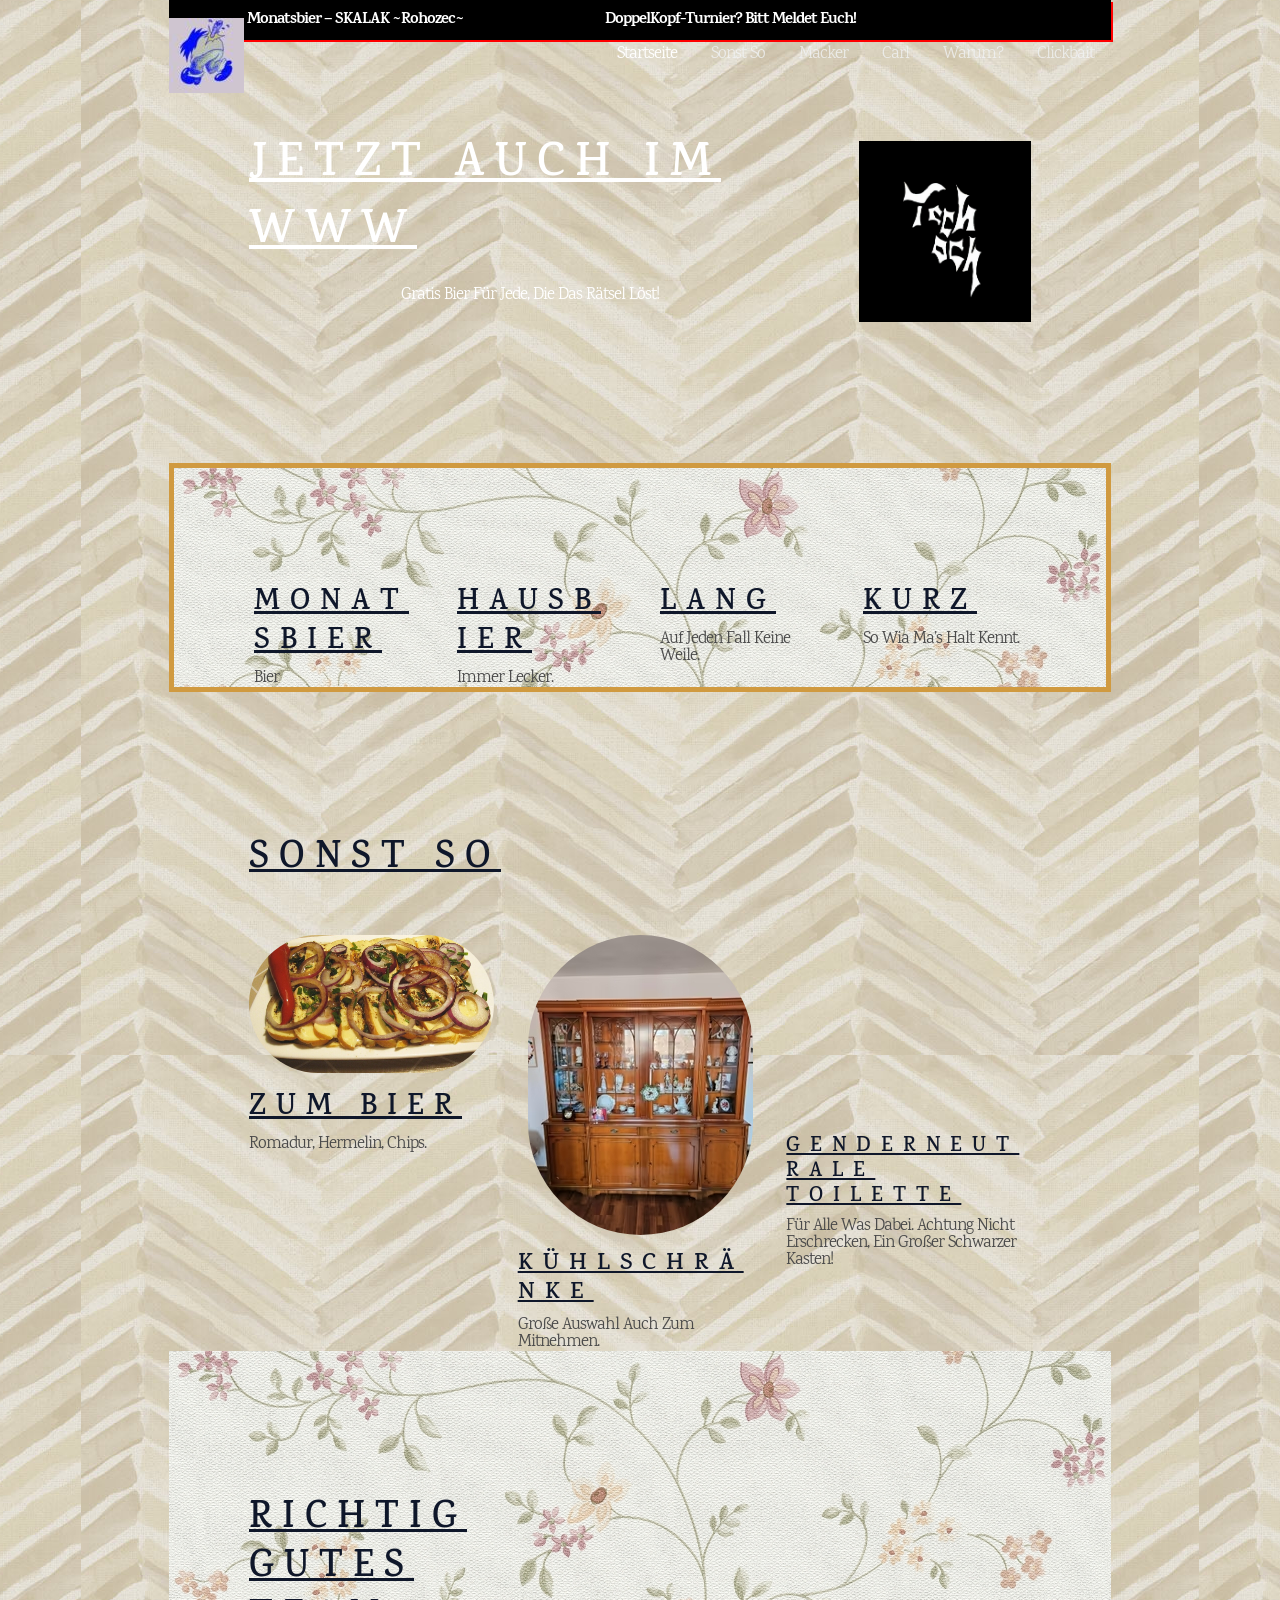
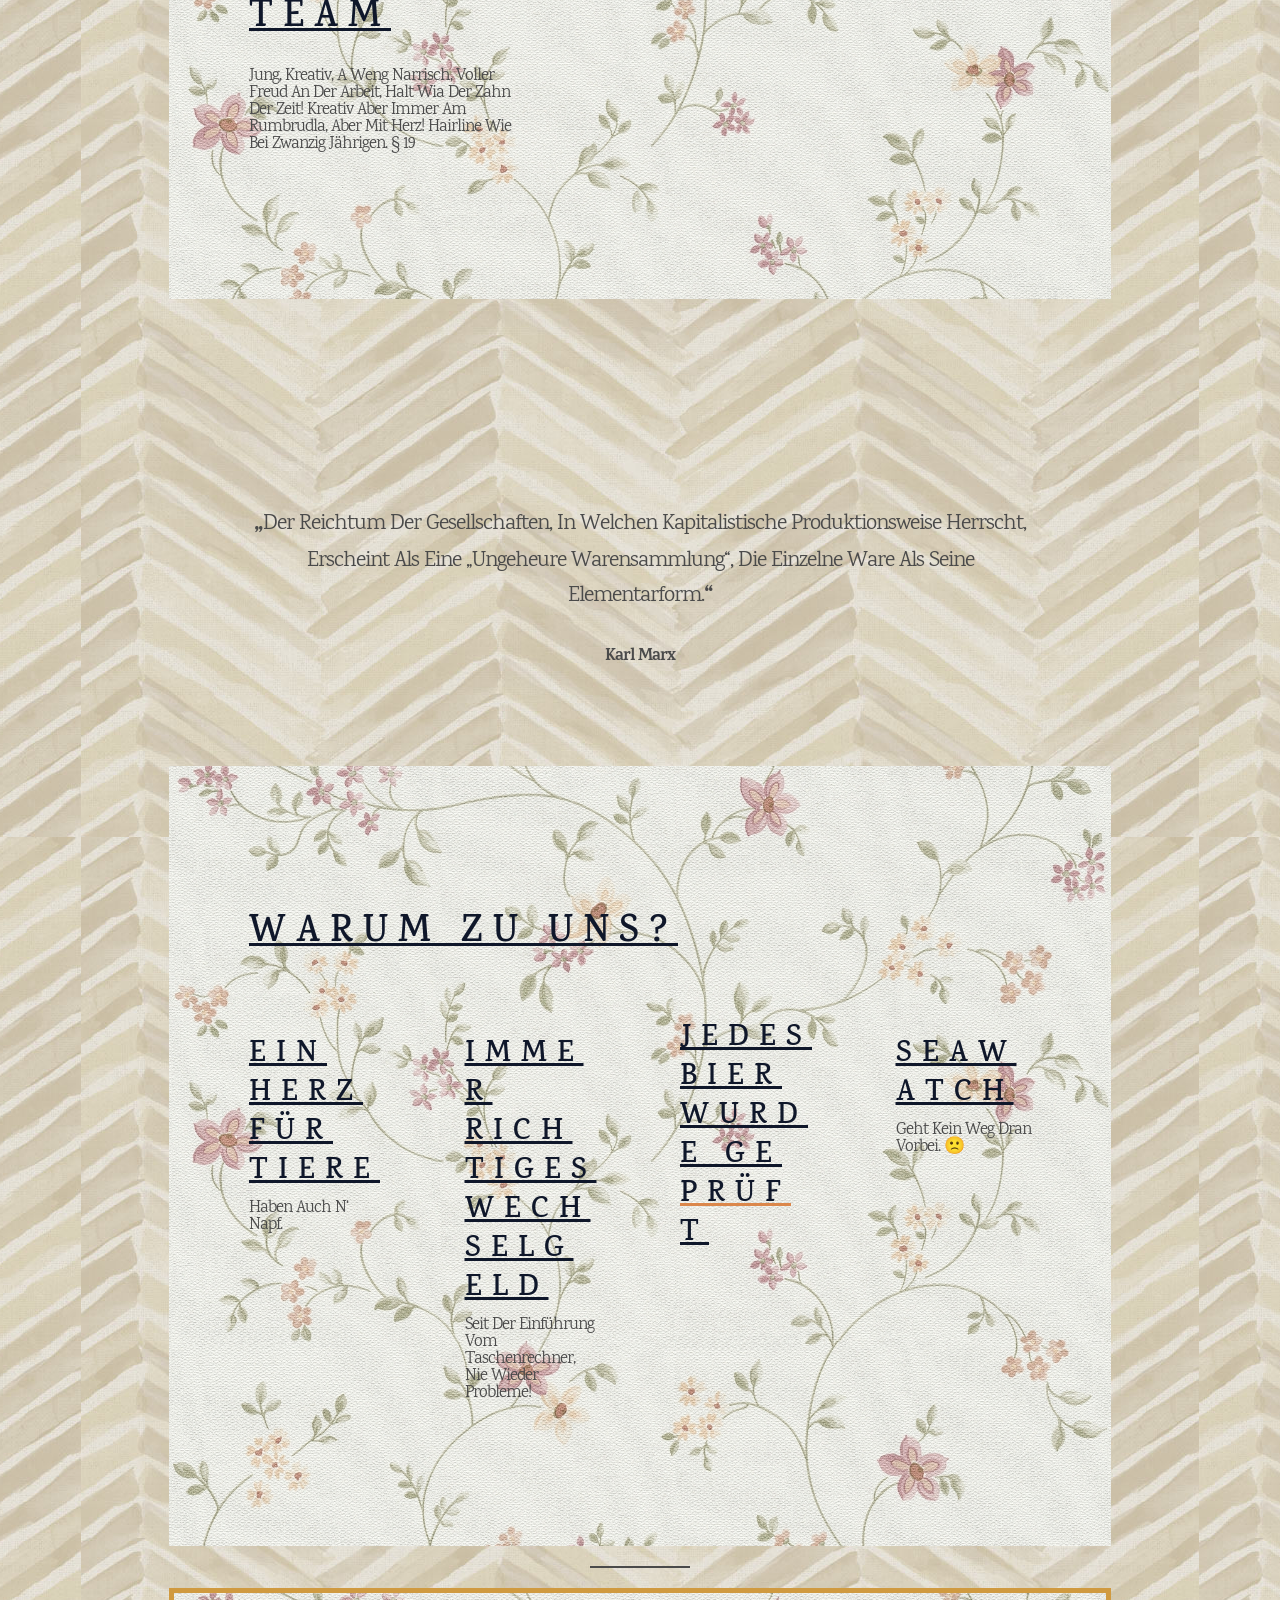
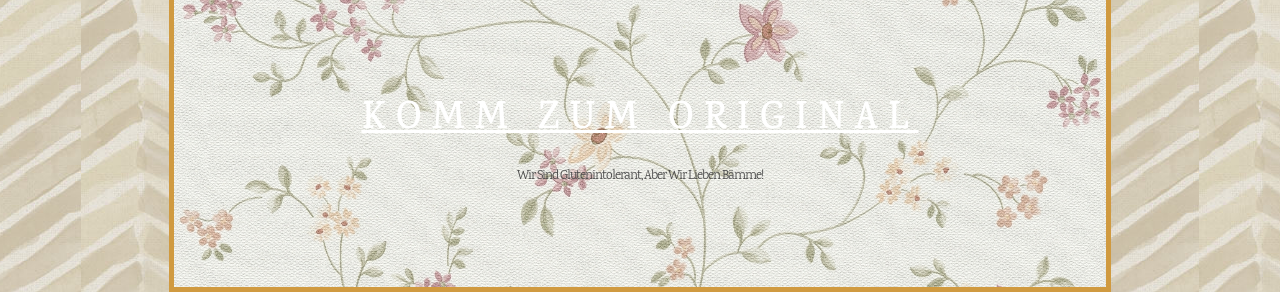
==== commit 6873b7bb: "Merge cleanup-links" ====
--- a/index.html
+++ b/index.html
@@ -16,9 +16,9 @@
 img:is([sizes=auto i],[sizes^="auto," i]){contain-intrinsic-size:3000px 1500px}
 /*# sourceURL=wp-img-auto-sizes-contain-inline-css */
 </style>
-<link rel='stylesheet' id='astra-theme-css-css' href='http://tschoch.de/wp-content/themes/astra/assets/css/minified/main.min.css?ver=4.11.13' media='all' />
+<link rel='stylesheet' id='astra-theme-css-css' href='wp-content/themes/astra/assets/css/minified/main.min.css?ver=4.11.13' media='all' />
 <style id='astra-theme-css-inline-css'>
-:root{--ast-post-nav-space:0;--ast-container-default-xlg-padding:2.5em;--ast-container-default-lg-padding:2.5em;--ast-container-default-slg-padding:2em;--ast-container-default-md-padding:2.5em;--ast-container-default-sm-padding:2.5em;--ast-container-default-xs-padding:2.4em;--ast-container-default-xxs-padding:1.8em;--ast-code-block-background:var(--ast-global-color-5);--ast-comment-inputs-background:#F9FAFB;--ast-normal-container-width:942px;--ast-narrow-container-width:593px;--ast-blog-title-font-weight:600;--ast-blog-meta-weight:600;--ast-global-color-primary:var(--ast-global-color-4);--ast-global-color-secondary:var(--ast-global-color-5);--ast-global-color-alternate-background:var(--ast-global-color-6);--ast-global-color-subtle-background:var(--ast-global-color-7);--ast-bg-style-guide:var( --ast-global-color-secondary,--ast-global-color-5 );--ast-shadow-style-guide:0px 0px 4px 0 #ffffff57;--ast-global-dark-bg-style:var( --ast-global-color-secondary,--ast-global-color-5 );--ast-global-dark-lfs:var( --ast-global-color-secondary,--ast-global-color-5 );--ast-widget-bg-color:var( --ast-global-color-secondary,--ast-global-color-5 );--ast-wc-container-head-bg-color:var( --ast-global-color-secondary,--ast-global-color-5 );--ast-title-layout-bg:var( --ast-global-color-secondary,--ast-global-color-5 );--ast-search-border-color:var(--ast-border-color);--ast-lifter-hover-bg:var( --ast-global-color-primary,--ast-global-color-4 );--ast-gallery-block-color:var(--ast-global-color-2);--srfm-color-input-label:var(--ast-global-color-2);}html{font-size:106.25%;}a{color:var(--ast-global-color-0);}a:hover,a:focus{color:var(--ast-global-color-1);}body,button,input,select,textarea,.ast-button,.ast-custom-button{font-family:'Karma',serif;font-weight:inherit;font-size:17px;font-size:1rem;line-height:var(--ast-body-line-height,1);text-transform:capitalize;letter-spacing:-1px;}blockquote{color:var(--ast-global-color-3);}p,.entry-content p{margin-bottom:1.51em;}h1,h2,h3,h4,h5,h6,.entry-content :where(h1,h2,h3,h4,h5,h6),.site-title,.site-title a{font-family:'Sono',sans-serif;font-weight:600;line-height:1em;text-transform:uppercase;letter-spacing:10px;text-decoration:underline;}.site-title{font-size:35px;font-size:2.0588235294118rem;display:none;}header .custom-logo-link img{max-width:75px;width:75px;}.astra-logo-svg{width:75px;}.site-header .site-description{font-size:15px;font-size:0.88235294117647rem;display:none;}.entry-title{font-size:20px;font-size:1.1764705882353rem;}.ast-blog-single-element.ast-taxonomy-container a{font-size:14px;font-size:0.82352941176471rem;}.ast-blog-meta-container{font-size:13px;font-size:0.76470588235294rem;}.archive .ast-article-post .ast-article-inner,.blog .ast-article-post .ast-article-inner,.archive .ast-article-post .ast-article-inner:hover,.blog .ast-article-post .ast-article-inner:hover{border-top-left-radius:6px;border-top-right-radius:6px;border-bottom-right-radius:6px;border-bottom-left-radius:6px;overflow:hidden;}h1,.entry-content :where(h1){font-size:48px;font-size:2.8235294117647rem;font-weight:600;font-family:'Karma',serif;line-height:1.4em;text-transform:uppercase;}h2,.entry-content :where(h2){font-size:38px;font-size:2.2352941176471rem;font-weight:600;font-family:'Karma',serif;line-height:1.3em;text-transform:uppercase;}h3,.entry-content :where(h3){font-size:30px;font-size:1.7647058823529rem;font-weight:600;font-family:'Karma',serif;line-height:1.3em;text-transform:uppercase;}h4,.entry-content :where(h4){font-size:24px;font-size:1.4117647058824rem;line-height:1.2em;font-weight:600;font-family:'Karma',serif;text-transform:uppercase;}h5,.entry-content :where(h5){font-size:21px;font-size:1.2352941176471rem;line-height:1.2em;font-weight:600;font-family:'Karma',serif;text-transform:uppercase;}h6,.entry-content :where(h6){font-size:17px;font-size:1rem;line-height:1.25em;font-weight:600;font-family:Times,Georgia,serif;text-transform:uppercase;}::selection{background-color:var(--ast-global-color-0);color:#000000;}body,h1,h2,h3,h4,h5,h6,.entry-title a,.entry-content :where(h1,h2,h3,h4,h5,h6){color:var(--ast-global-color-3);}.tagcloud a:hover,.tagcloud a:focus,.tagcloud a.current-item{color:#000000;border-color:var(--ast-global-color-0);background-color:var(--ast-global-color-0);}input:focus,input[type="text"]:focus,input[type="email"]:focus,input[type="url"]:focus,input[type="password"]:focus,input[type="reset"]:focus,input[type="search"]:focus,textarea:focus{border-color:var(--ast-global-color-0);}input[type="radio"]:checked,input[type=reset],input[type="checkbox"]:checked,input[type="checkbox"]:hover:checked,input[type="checkbox"]:focus:checked,input[type=range]::-webkit-slider-thumb{border-color:var(--ast-global-color-0);background-color:var(--ast-global-color-0);box-shadow:none;}.site-footer a:hover + .post-count,.site-footer a:focus + .post-count{background:var(--ast-global-color-0);border-color:var(--ast-global-color-0);}.single .nav-links .nav-previous,.single .nav-links .nav-next{color:var(--ast-global-color-0);}.entry-meta,.entry-meta *{line-height:1.45;color:var(--ast-global-color-0);font-weight:600;}.entry-meta a:not(.ast-button):hover,.entry-meta a:not(.ast-button):hover *,.entry-meta a:not(.ast-button):focus,.entry-meta a:not(.ast-button):focus *,.page-links > .page-link,.page-links .page-link:hover,.post-navigation a:hover{color:var(--ast-global-color-1);}#cat option,.secondary .calendar_wrap thead a,.secondary .calendar_wrap thead a:visited{color:var(--ast-global-color-0);}.secondary .calendar_wrap #today,.ast-progress-val span{background:var(--ast-global-color-0);}.secondary a:hover + .post-count,.secondary a:focus + .post-count{background:var(--ast-global-color-0);border-color:var(--ast-global-color-0);}.calendar_wrap #today > a{color:#000000;}.page-links .page-link,.single .post-navigation a{color:var(--ast-global-color-3);}.ast-search-menu-icon .search-form button.search-submit{padding:0 4px;}.ast-search-menu-icon form.search-form{padding-right:0;}.ast-search-menu-icon.slide-search input.search-field{width:0;}.ast-header-search .ast-search-menu-icon.ast-dropdown-active .search-form,.ast-header-search .ast-search-menu-icon.ast-dropdown-active .search-field:focus{transition:all 0.2s;}.search-form input.search-field:focus{outline:none;}.ast-blog-layout-6-grid .ast-article-inner .post-thumb::after{content:"";position:absolute;top:0;right:0;bottom:0;left:0;}.ast-search-menu-icon .search-form button.search-submit:focus,.ast-theme-transparent-header .ast-header-search .ast-dropdown-active .ast-icon,.ast-theme-transparent-header .ast-inline-search .search-field:focus .ast-icon{color:var(--ast-global-color-1);}.ast-header-search .slide-search .search-form{border:2px solid var(--ast-global-color-0);}.ast-header-search .slide-search .search-field{background-color:(--ast-global-dark-bg-style);}.ast-archive-title{color:var(--ast-global-color-2);}.widget-title{font-size:24px;font-size:1.4117647058824rem;color:var(--ast-global-color-2);}.ast-single-post .entry-content a,.ast-comment-content a:not(.ast-comment-edit-reply-wrap a){text-decoration:underline;}.ast-single-post .entry-content .uagb-tab a,.ast-single-post .entry-content .uagb-ifb-cta a,.ast-single-post .entry-content .uabb-module-content a,.ast-single-post .entry-content .uagb-post-grid a,.ast-single-post .entry-content .uagb-timeline a,.ast-single-post .entry-content .uagb-toc__wrap a,.ast-single-post .entry-content .uagb-taxomony-box a,.entry-content .wp-block-latest-posts > li > a,.ast-single-post .entry-content .wp-block-file__button,a.ast-post-filter-single,.ast-single-post .ast-comment-content .comment-reply-link,.ast-single-post .ast-comment-content .comment-edit-link{text-decoration:none;}.ast-search-menu-icon.slide-search a:focus-visible:focus-visible,.astra-search-icon:focus-visible,#close:focus-visible,a:focus-visible,.ast-menu-toggle:focus-visible,.site .skip-link:focus-visible,.wp-block-loginout input:focus-visible,.wp-block-search.wp-block-search__button-inside .wp-block-search__inside-wrapper,.ast-header-navigation-arrow:focus-visible,.ast-orders-table__row .ast-orders-table__cell:focus-visible,a#ast-apply-coupon:focus-visible,#ast-apply-coupon:focus-visible,#close:focus-visible,.button.search-submit:focus-visible,#search_submit:focus,.normal-search:focus-visible,.ast-header-account-wrap:focus-visible,.astra-cart-drawer-close:focus,.ast-single-variation:focus,.ast-button:focus{outline-style:dotted;outline-color:inherit;outline-width:thin;}input:focus,input[type="text"]:focus,input[type="email"]:focus,input[type="url"]:focus,input[type="password"]:focus,input[type="reset"]:focus,input[type="search"]:focus,input[type="number"]:focus,textarea:focus,.wp-block-search__input:focus,[data-section="section-header-mobile-trigger"] .ast-button-wrap .ast-mobile-menu-trigger-minimal:focus,.ast-mobile-popup-drawer.active .menu-toggle-close:focus,#ast-scroll-top:focus,#coupon_code:focus,#ast-coupon-code:focus{border-style:dotted;border-color:inherit;border-width:thin;}input{outline:none;}.site-logo-img img{ transition:all 0.2s linear;}body .ast-oembed-container *{position:absolute;top:0;width:100%;height:100%;left:0;}body .wp-block-embed-pocket-casts .ast-oembed-container *{position:unset;}.ast-single-post-featured-section + article {margin-top: 2em;}.site-content .ast-single-post-featured-section img {width: 100%;overflow: hidden;object-fit: cover;}.ast-separate-container .site-content .ast-single-post-featured-section + article {margin-top: -80px;z-index: 9;position: relative;border-radius: 4px;}@media (min-width: 922px) {.ast-no-sidebar .site-content .ast-article-image-container--wide {margin-left: -120px;margin-right: -120px;max-width: unset;width: unset;}.ast-left-sidebar .site-content .ast-article-image-container--wide,.ast-right-sidebar .site-content .ast-article-image-container--wide {margin-left: -10px;margin-right: -10px;}.site-content .ast-article-image-container--full {margin-left: calc( -50vw + 50%);margin-right: calc( -50vw + 50%);max-width: 100vw;width: 100vw;}.ast-left-sidebar .site-content .ast-article-image-container--full,.ast-right-sidebar .site-content .ast-article-image-container--full {margin-left: -10px;margin-right: -10px;max-width: inherit;width: auto;}}.site > .ast-single-related-posts-container {margin-top: 0;}@media (min-width: 922px) {.ast-desktop .ast-container--narrow {max-width: var(--ast-narrow-container-width);margin: 0 auto;}}input[type="text"],input[type="number"],input[type="email"],input[type="url"],input[type="password"],input[type="search"],input[type=reset],input[type=tel],input[type=date],select,textarea{font-size:16px;font-style:normal;font-weight:400;line-height:24px;width:100%;padding:12px 16px;border-radius:4px;box-shadow:0px 1px 2px 0px rgba(0,0,0,0.05);color:var(--ast-form-input-text,#475569);}input[type="text"],input[type="number"],input[type="email"],input[type="url"],input[type="password"],input[type="search"],input[type=reset],input[type=tel],input[type=date],select{height:40px;}input[type="date"]{border-width:1px;border-style:solid;border-color:var(--ast-border-color);background:var( --ast-global-color-secondary,--ast-global-color-5 );}input[type="text"]:focus,input[type="number"]:focus,input[type="email"]:focus,input[type="url"]:focus,input[type="password"]:focus,input[type="search"]:focus,input[type=reset]:focus,input[type="tel"]:focus,input[type="date"]:focus,select:focus,textarea:focus{border-color:#046BD2;box-shadow:none;outline:none;color:var(--ast-form-input-focus-text,#475569);}label,legend{color:#111827;font-size:14px;font-style:normal;font-weight:500;line-height:20px;}select{padding:6px 10px;}fieldset{padding:30px;border-radius:4px;}button,.ast-button,.button,input[type="button"],input[type="reset"],input[type="submit"],a:where(.wp-block-button__link){border-radius:4px;box-shadow:0px 1px 2px 0px rgba(0,0,0,0.05);}:root{--ast-comment-inputs-background:var( --ast-global-color-secondary,--ast-global-color-5 );}::placeholder{color:var(--ast-form-field-color,#9CA3AF);}::-ms-input-placeholder{color:var(--ast-form-field-color,#9CA3AF);}@media (max-width:921.9px){#ast-desktop-header{display:none;}}@media (min-width:922px){#ast-mobile-header{display:none;}}.wp-block-buttons.aligncenter{justify-content:center;}@media (max-width:921px){.ast-theme-transparent-header #primary,.ast-theme-transparent-header #secondary{padding:0;}}@media (max-width:921px){.ast-plain-container.ast-no-sidebar #primary{padding:0;}}.ast-plain-container.ast-no-sidebar #primary{margin-top:0;margin-bottom:0;}.wp-block-button.is-style-outline .wp-block-button__link{border-color:var(--ast-global-color-7);border-top-width:2px;border-right-width:2px;border-bottom-width:2px;border-left-width:2px;}div.wp-block-button.is-style-outline > .wp-block-button__link:not(.has-text-color),div.wp-block-button.wp-block-button__link.is-style-outline:not(.has-text-color){color:var(--ast-global-color-7);}.wp-block-button.is-style-outline .wp-block-button__link:hover,.wp-block-buttons .wp-block-button.is-style-outline .wp-block-button__link:focus,.wp-block-buttons .wp-block-button.is-style-outline > .wp-block-button__link:not(.has-text-color):hover,.wp-block-buttons .wp-block-button.wp-block-button__link.is-style-outline:not(.has-text-color):hover{color:var(--ast-global-color-2);background-color:var(--ast-global-color-7);border-color:var(--ast-global-color-7);}.post-page-numbers.current .page-link,.ast-pagination .page-numbers.current{color:#000000;border-color:var(--ast-global-color-0);background-color:var(--ast-global-color-0);}.wp-block-button.is-style-outline .wp-block-button__link{border-top-width:2px;border-right-width:2px;border-bottom-width:2px;border-left-width:2px;}.wp-block-buttons .wp-block-button.is-style-outline .wp-block-button__link.wp-element-button,.ast-outline-button,.wp-block-uagb-buttons-child .uagb-buttons-repeater.ast-outline-button{border-color:var(--ast-global-color-7);font-family:inherit;font-weight:600;font-size:20px;font-size:1.1764705882353rem;line-height:1em;padding-top:20px;padding-right:40px;padding-bottom:20px;padding-left:40px;border-top-left-radius:50px;border-top-right-radius:50px;border-bottom-right-radius:50px;border-bottom-left-radius:50px;}.wp-block-buttons .wp-block-button.is-style-outline > .wp-block-button__link:not(.has-text-color),.wp-block-buttons .wp-block-button.wp-block-button__link.is-style-outline:not(.has-text-color),.ast-outline-button{color:var(--ast-global-color-2);}.wp-block-button.is-style-outline .wp-block-button__link:hover,.wp-block-buttons .wp-block-button.is-style-outline .wp-block-button__link:focus,.wp-block-buttons .wp-block-button.is-style-outline > .wp-block-button__link:not(.has-text-color):hover,.wp-block-buttons .wp-block-button.wp-block-button__link.is-style-outline:not(.has-text-color):hover,.ast-outline-button:hover,.ast-outline-button:focus,.wp-block-uagb-buttons-child .uagb-buttons-repeater.ast-outline-button:hover,.wp-block-uagb-buttons-child .uagb-buttons-repeater.ast-outline-button:focus{color:var(--ast-global-color-2);background-color:var(--ast-global-color-7);border-color:var(--ast-global-color-7);}.ast-single-post .entry-content a.ast-outline-button,.ast-single-post .entry-content .is-style-outline>.wp-block-button__link{text-decoration:none;}.wp-block-button .wp-block-button__link.wp-element-button.is-style-outline:not(.has-background),.wp-block-button.is-style-outline>.wp-block-button__link.wp-element-button:not(.has-background),.ast-outline-button{background-color:var(--ast-global-color-7);}.uagb-buttons-repeater.ast-outline-button{border-radius:9999px;}@media (max-width:921px){.wp-block-buttons .wp-block-button.is-style-outline .wp-block-button__link.wp-element-button,.ast-outline-button,.wp-block-uagb-buttons-child .uagb-buttons-repeater.ast-outline-button{padding-top:18px;padding-right:32px;padding-bottom:18px;padding-left:32px;}}@media (max-width:544px){.wp-block-buttons .wp-block-button.is-style-outline .wp-block-button__link.wp-element-button,.ast-outline-button,.wp-block-uagb-buttons-child .uagb-buttons-repeater.ast-outline-button{padding-top:15px;padding-right:28px;padding-bottom:15px;padding-left:28px;}}.entry-content[data-ast-blocks-layout] > figure{margin-bottom:1em;}h1.widget-title{font-weight:600;}h2.widget-title{font-weight:600;}h3.widget-title{font-weight:600;}body .wp-block-cover:not(.has-text-color.has-link-color) p{color:var(--ast-global-color-3);}#page{display:flex;flex-direction:column;min-height:100vh;}.ast-404-layout-1 h1.page-title{color:var(--ast-global-color-2);}.single .post-navigation a{line-height:1em;height:inherit;}.error-404 .page-sub-title{font-size:1.5rem;font-weight:inherit;}.search .site-content .content-area .search-form{margin-bottom:0;}#page .site-content{flex-grow:1;}.widget{margin-bottom:1.25em;}#secondary li{line-height:1.5em;}#secondary .wp-block-group h2{margin-bottom:0.7em;}#secondary h2{font-size:1.7rem;}.ast-separate-container .ast-article-post,.ast-separate-container .ast-article-single,.ast-separate-container .comment-respond{padding:3em;}.ast-separate-container .ast-article-single .ast-article-single{padding:0;}.ast-article-single .wp-block-post-template-is-layout-grid{padding-left:0;}.ast-separate-container .comments-title,.ast-narrow-container .comments-title{padding:1.5em 2em;}.ast-page-builder-template .comment-form-textarea,.ast-comment-formwrap .ast-grid-common-col{padding:0;}.ast-comment-formwrap{padding:0;display:inline-flex;column-gap:20px;width:100%;margin-left:0;margin-right:0;}.comments-area textarea#comment:focus,.comments-area textarea#comment:active,.comments-area .ast-comment-formwrap input[type="text"]:focus,.comments-area .ast-comment-formwrap input[type="text"]:active {box-shadow:none;outline:none;}.archive.ast-page-builder-template .entry-header{margin-top:2em;}.ast-page-builder-template .ast-comment-formwrap{width:100%;}.entry-title{margin-bottom:0.6em;}.ast-archive-description p{font-size:inherit;font-weight:inherit;line-height:inherit;}.ast-separate-container .ast-comment-list li.depth-1,.hentry{margin-bottom:1.5em;}.site-content section.ast-archive-description{margin-bottom:2em;}@media (min-width:921px){.ast-left-sidebar.ast-page-builder-template #secondary,.archive.ast-right-sidebar.ast-page-builder-template .site-main{padding-left:20px;padding-right:20px;}}@media (max-width:544px){.ast-comment-formwrap.ast-row{column-gap:10px;display:inline-block;}#ast-commentform .ast-grid-common-col{position:relative;width:100%;}}@media (min-width:1201px){.ast-separate-container .ast-article-post,.ast-separate-container .ast-article-single,.ast-separate-container .ast-author-box,.ast-separate-container .ast-404-layout-1,.ast-separate-container .no-results{padding:3em;}}@media (max-width:921px){.ast-left-sidebar #content > .ast-container{display:flex;flex-direction:column-reverse;width:100%;}}@media (min-width:922px){.ast-separate-container.ast-right-sidebar #primary,.ast-separate-container.ast-left-sidebar #primary{border:0;}.search-no-results.ast-separate-container #primary{margin-bottom:4em;}}.wp-block-button .wp-block-button__link{color:var(--ast-global-color-2);}.wp-block-button .wp-block-button__link:hover,.wp-block-button .wp-block-button__link:focus{color:var(--ast-global-color-2);background-color:var(--ast-global-color-7);border-color:var(--ast-global-color-7);}.wp-block-button .wp-block-button__link,.wp-block-search .wp-block-search__button,body .wp-block-file .wp-block-file__button{border-style:solid;border-top-width:2px;border-right-width:2px;border-left-width:2px;border-bottom-width:2px;border-color:var(--ast-global-color-7);background-color:var(--ast-global-color-7);color:var(--ast-global-color-2);font-family:inherit;font-weight:600;line-height:1em;font-size:20px;font-size:1.1764705882353rem;border-top-left-radius:0px;border-top-right-radius:0px;border-bottom-right-radius:0px;border-bottom-left-radius:0px;padding-top:10px;padding-right:5px;padding-bottom:15px;padding-left:7px;}.ast-single-post .entry-content .wp-block-button .wp-block-button__link,.ast-single-post .entry-content .wp-block-search .wp-block-search__button,body .entry-content .wp-block-file .wp-block-file__button{text-decoration:none;}.menu-toggle,button,.ast-button,.ast-custom-button,.button,input#submit,input[type="button"],input[type="submit"],input[type="reset"],#comments .submit,.search .search-submit,form[CLASS*="wp-block-search__"].wp-block-search .wp-block-search__inside-wrapper .wp-block-search__button,body .wp-block-file .wp-block-file__button,.search .search-submit{border-style:solid;border-top-width:2px;border-right-width:2px;border-left-width:2px;border-bottom-width:2px;color:var(--ast-global-color-2);border-color:var(--ast-global-color-7);background-color:var(--ast-global-color-7);padding-top:10px;padding-right:5px;padding-bottom:15px;padding-left:7px;font-family:inherit;font-weight:600;font-size:20px;font-size:1.1764705882353rem;line-height:1em;border-top-left-radius:0px;border-top-right-radius:0px;border-bottom-right-radius:0px;border-bottom-left-radius:0px;}button:focus,.menu-toggle:hover,button:hover,.ast-button:hover,.ast-custom-button:hover .button:hover,.ast-custom-button:hover ,input[type=reset]:hover,input[type=reset]:focus,input#submit:hover,input#submit:focus,input[type="button"]:hover,input[type="button"]:focus,input[type="submit"]:hover,input[type="submit"]:focus,form[CLASS*="wp-block-search__"].wp-block-search .wp-block-search__inside-wrapper .wp-block-search__button:hover,form[CLASS*="wp-block-search__"].wp-block-search .wp-block-search__inside-wrapper .wp-block-search__button:focus,body .wp-block-file .wp-block-file__button:hover,body .wp-block-file .wp-block-file__button:focus{color:var(--ast-global-color-2);background-color:var(--ast-global-color-7);border-color:var(--ast-global-color-7);}form[CLASS*="wp-block-search__"].wp-block-search .wp-block-search__inside-wrapper .wp-block-search__button.has-icon{padding-top:calc(10px - 3px);padding-right:calc(5px - 3px);padding-bottom:calc(15px - 3px);padding-left:calc(7px - 3px);}@media (max-width:921px){.ast-mobile-header-stack .main-header-bar .ast-search-menu-icon{display:inline-block;}.ast-header-break-point.ast-header-custom-item-outside .ast-mobile-header-stack .main-header-bar .ast-search-icon{margin:0;}.ast-comment-avatar-wrap img{max-width:2.5em;}.ast-comment-meta{padding:0 1.8888em 1.3333em;}}@media (min-width:544px){.ast-container{max-width:100%;}}@media (max-width:544px){.ast-separate-container .ast-article-post,.ast-separate-container .ast-article-single,.ast-separate-container .comments-title,.ast-separate-container .ast-archive-description{padding:1.5em 1em;}.ast-separate-container #content .ast-container{padding-left:0.54em;padding-right:0.54em;}.ast-separate-container .ast-comment-list .bypostauthor{padding:.5em;}.ast-search-menu-icon.ast-dropdown-active .search-field{width:170px;}} #ast-mobile-header .ast-site-header-cart-li a{pointer-events:none;}.ast-separate-container{background-image:url(https://tschoch.de/wp-content/uploads/2025/10/tapet.jpg);background-repeat:repeat;background-position:center center;background-size:auto;background-attachment:scroll;}@media (max-width:921px){.widget-title{font-size:22px;font-size:1.375rem;}body,button,input,select,textarea,.ast-button,.ast-custom-button{font-size:16px;font-size:0.94117647058824rem;}#secondary,#secondary button,#secondary input,#secondary select,#secondary textarea{font-size:16px;font-size:0.94117647058824rem;}.site-title{display:none;}.site-header .site-description{display:none;}h1,.entry-content :where(h1){font-size:40px;font-size:2.3529411764706rem;}h2,.entry-content :where(h2){font-size:32px;font-size:1.8823529411765rem;}h3,.entry-content :where(h3){font-size:26px;font-size:1.5294117647059rem;}h4,.entry-content :where(h4){font-size:20px;font-size:1.1764705882353rem;}h5,.entry-content :where(h5){font-size:17px;font-size:1rem;}h6,.entry-content :where(h6){font-size:15px;font-size:0.88235294117647rem;}body,.ast-separate-container{background-image:url(https://tschoch.de/wp-content/uploads/2025/10/tapet.jpg);background-repeat:repeat;background-position:center center;background-size:auto;background-attachment:scroll;}}@media (max-width:544px){.widget-title{font-size:22px;font-size:1.375rem;}body,button,input,select,textarea,.ast-button,.ast-custom-button{font-size:16px;font-size:0.94117647058824rem;}#secondary,#secondary button,#secondary input,#secondary select,#secondary textarea{font-size:16px;font-size:0.94117647058824rem;}.site-title{display:none;}.site-header .site-description{display:none;}h1,.entry-content :where(h1){font-size:36px;font-size:2.1176470588235rem;}h2,.entry-content :where(h2){font-size:28px;font-size:1.6470588235294rem;}h3,.entry-content :where(h3){font-size:22px;font-size:1.2941176470588rem;}h4,.entry-content :where(h4){font-size:18px;font-size:1.0588235294118rem;}h5,.entry-content :where(h5){font-size:15px;font-size:0.88235294117647rem;}h6,.entry-content :where(h6){font-size:14px;font-size:0.82352941176471rem;}}@media (max-width:544px){html{font-size:106.25%;}}@media (min-width:922px){.ast-container{max-width:982px;}}@media (min-width:922px){.site-content .ast-container{display:flex;}}@media (max-width:921px){.site-content .ast-container{flex-direction:column;}}.entry-content :where(h1,h2,h3,h4,h5,h6){clear:none;}@media (min-width:922px){.main-header-menu .sub-menu .menu-item.ast-left-align-sub-menu:hover > .sub-menu,.main-header-menu .sub-menu .menu-item.ast-left-align-sub-menu.focus > .sub-menu{margin-left:-0px;}}.ast-theme-transparent-header [data-section="section-header-mobile-trigger"] .ast-button-wrap .ast-mobile-menu-trigger-minimal{background:transparent;}.entry-content li > p{margin-bottom:0;}.site .comments-area{padding-bottom:2em;margin-top:2em;}.wp-block-file {display: flex;align-items: center;flex-wrap: wrap;justify-content: space-between;}.wp-block-pullquote {border: none;}.wp-block-pullquote blockquote::before {content: "\201D";font-family: "Helvetica",sans-serif;display: flex;transform: rotate( 180deg );font-size: 6rem;font-style: normal;line-height: 1;font-weight: bold;align-items: center;justify-content: center;}.has-text-align-right > blockquote::before {justify-content: flex-start;}.has-text-align-left > blockquote::before {justify-content: flex-end;}figure.wp-block-pullquote.is-style-solid-color blockquote {max-width: 100%;text-align: inherit;}:root {--wp--custom--ast-default-block-top-padding: 100px;--wp--custom--ast-default-block-right-padding: 80px;--wp--custom--ast-default-block-bottom-padding: 100px;--wp--custom--ast-default-block-left-padding: 80px;--wp--custom--ast-container-width: 942px;--wp--custom--ast-content-width-size: 942px;--wp--custom--ast-wide-width-size: calc(942px + var(--wp--custom--ast-default-block-left-padding) + var(--wp--custom--ast-default-block-right-padding));}.ast-narrow-container {--wp--custom--ast-content-width-size: 593px;--wp--custom--ast-wide-width-size: 593px;}@media(max-width: 921px) {:root {--wp--custom--ast-default-block-top-padding: 50px;--wp--custom--ast-default-block-right-padding: 50px;--wp--custom--ast-default-block-bottom-padding: 50px;--wp--custom--ast-default-block-left-padding: 50px;}}@media(max-width: 544px) {:root {--wp--custom--ast-default-block-top-padding: 50px;--wp--custom--ast-default-block-right-padding: 30px;--wp--custom--ast-default-block-bottom-padding: 50px;--wp--custom--ast-default-block-left-padding: 30px;}}.entry-content > .wp-block-group,.entry-content > .wp-block-cover,.entry-content > .wp-block-columns {padding-top: var(--wp--custom--ast-default-block-top-padding);padding-right: var(--wp--custom--ast-default-block-right-padding);padding-bottom: var(--wp--custom--ast-default-block-bottom-padding);padding-left: var(--wp--custom--ast-default-block-left-padding);}.ast-plain-container.ast-no-sidebar .entry-content > .alignfull,.ast-page-builder-template .ast-no-sidebar .entry-content > .alignfull {margin-left: calc( -50vw + 50%);margin-right: calc( -50vw + 50%);max-width: 100vw;width: 100vw;}.ast-plain-container.ast-no-sidebar .entry-content .alignfull .alignfull,.ast-page-builder-template.ast-no-sidebar .entry-content .alignfull .alignfull,.ast-plain-container.ast-no-sidebar .entry-content .alignfull .alignwide,.ast-page-builder-template.ast-no-sidebar .entry-content .alignfull .alignwide,.ast-plain-container.ast-no-sidebar .entry-content .alignwide .alignfull,.ast-page-builder-template.ast-no-sidebar .entry-content .alignwide .alignfull,.ast-plain-container.ast-no-sidebar .entry-content .alignwide .alignwide,.ast-page-builder-template.ast-no-sidebar .entry-content .alignwide .alignwide,.ast-plain-container.ast-no-sidebar .entry-content .wp-block-column .alignfull,.ast-page-builder-template.ast-no-sidebar .entry-content .wp-block-column .alignfull,.ast-plain-container.ast-no-sidebar .entry-content .wp-block-column .alignwide,.ast-page-builder-template.ast-no-sidebar .entry-content .wp-block-column .alignwide {margin-left: auto;margin-right: auto;width: 100%;}[data-ast-blocks-layout] .wp-block-separator:not(.is-style-dots) {height: 0;}[data-ast-blocks-layout] .wp-block-separator {margin: 20px auto;}[data-ast-blocks-layout] .wp-block-separator:not(.is-style-wide):not(.is-style-dots) {max-width: 100px;}[data-ast-blocks-layout] .wp-block-separator.has-background {padding: 0;}.entry-content[data-ast-blocks-layout] > * {max-width: var(--wp--custom--ast-content-width-size);margin-left: auto;margin-right: auto;}.entry-content[data-ast-blocks-layout] > .alignwide {max-width: var(--wp--custom--ast-wide-width-size);}.entry-content[data-ast-blocks-layout] .alignfull {max-width: none;}.entry-content .wp-block-columns {margin-bottom: 0;}blockquote {margin: 1.5em;border-color: rgba(0,0,0,0.05);}.wp-block-quote:not(.has-text-align-right):not(.has-text-align-center) {border-left: 5px solid rgba(0,0,0,0.05);}.has-text-align-right > blockquote,blockquote.has-text-align-right {border-right: 5px solid rgba(0,0,0,0.05);}.has-text-align-left > blockquote,blockquote.has-text-align-left {border-left: 5px solid rgba(0,0,0,0.05);}.wp-block-site-tagline,.wp-block-latest-posts .read-more {margin-top: 15px;}.wp-block-loginout p label {display: block;}.wp-block-loginout p:not(.login-remember):not(.login-submit) input {width: 100%;}.wp-block-loginout input:focus {border-color: transparent;}.wp-block-loginout input:focus {outline: thin dotted;}.entry-content .wp-block-media-text .wp-block-media-text__content {padding: 0 0 0 8%;}.entry-content .wp-block-media-text.has-media-on-the-right .wp-block-media-text__content {padding: 0 8% 0 0;}.entry-content .wp-block-media-text.has-background .wp-block-media-text__content {padding: 8%;}.entry-content .wp-block-cover:not([class*="background-color"]):not(.has-text-color.has-link-color) .wp-block-cover__inner-container,.entry-content .wp-block-cover:not([class*="background-color"]) .wp-block-cover-image-text,.entry-content .wp-block-cover:not([class*="background-color"]) .wp-block-cover-text,.entry-content .wp-block-cover-image:not([class*="background-color"]) .wp-block-cover__inner-container,.entry-content .wp-block-cover-image:not([class*="background-color"]) .wp-block-cover-image-text,.entry-content .wp-block-cover-image:not([class*="background-color"]) .wp-block-cover-text {color: var(--ast-global-color-primary,var(--ast-global-color-5));}.wp-block-loginout .login-remember input {width: 1.1rem;height: 1.1rem;margin: 0 5px 4px 0;vertical-align: middle;}.wp-block-latest-posts > li > *:first-child,.wp-block-latest-posts:not(.is-grid) > li:first-child {margin-top: 0;}.entry-content > .wp-block-buttons,.entry-content > .wp-block-uagb-buttons {margin-bottom: 1.5em;}.wp-block-search__inside-wrapper .wp-block-search__input {padding: 0 10px;color: var(--ast-global-color-3);background: var(--ast-global-color-primary,var(--ast-global-color-5));border-color: var(--ast-border-color);}.wp-block-latest-posts .read-more {margin-bottom: 1.5em;}.wp-block-search__no-button .wp-block-search__inside-wrapper .wp-block-search__input {padding-top: 5px;padding-bottom: 5px;}.wp-block-latest-posts .wp-block-latest-posts__post-date,.wp-block-latest-posts .wp-block-latest-posts__post-author {font-size: 1rem;}.wp-block-latest-posts > li > *,.wp-block-latest-posts:not(.is-grid) > li {margin-top: 12px;margin-bottom: 12px;}.ast-page-builder-template .entry-content[data-ast-blocks-layout] > *,.ast-page-builder-template .entry-content[data-ast-blocks-layout] > .alignfull:where(:not(.wp-block-group):not(.uagb-is-root-container):not(.spectra-is-root-container)) > * {max-width: none;}.ast-page-builder-template .entry-content[data-ast-blocks-layout] > .alignwide:where(:not(.uagb-is-root-container):not(.spectra-is-root-container)) > * {max-width: var(--wp--custom--ast-wide-width-size);}.ast-page-builder-template .entry-content[data-ast-blocks-layout] > .inherit-container-width > *,.ast-page-builder-template .entry-content[data-ast-blocks-layout] > *:not(.wp-block-group):where(:not(.uagb-is-root-container):not(.spectra-is-root-container)) > *,.entry-content[data-ast-blocks-layout] > .wp-block-cover .wp-block-cover__inner-container {max-width: none ;margin-left: auto;margin-right: auto;}.entry-content[data-ast-blocks-layout] .wp-block-cover:not(.alignleft):not(.alignright) {width: auto;}@media(max-width: 1200px) {.ast-separate-container .entry-content > .alignfull,.ast-separate-container .entry-content[data-ast-blocks-layout] > .alignwide,.ast-plain-container .entry-content[data-ast-blocks-layout] > .alignwide,.ast-plain-container .entry-content .alignfull {margin-left: calc(-1 * min(var(--ast-container-default-xlg-padding),20px)) ;margin-right: calc(-1 * min(var(--ast-container-default-xlg-padding),20px));}}@media(min-width: 1201px) {.ast-separate-container .entry-content > .alignfull {margin-left: calc(-1 * var(--ast-container-default-xlg-padding) );margin-right: calc(-1 * var(--ast-container-default-xlg-padding) );}.ast-separate-container .entry-content[data-ast-blocks-layout] > .alignwide,.ast-plain-container .entry-content[data-ast-blocks-layout] > .alignwide {margin-left: auto;margin-right: auto;}}@media(min-width: 921px) {.ast-separate-container .entry-content .wp-block-group.alignwide:not(.inherit-container-width) > :where(:not(.alignleft):not(.alignright)),.ast-plain-container .entry-content .wp-block-group.alignwide:not(.inherit-container-width) > :where(:not(.alignleft):not(.alignright)) {max-width: calc( var(--wp--custom--ast-content-width-size) + 80px );}.ast-plain-container.ast-right-sidebar .entry-content[data-ast-blocks-layout] .alignfull,.ast-plain-container.ast-left-sidebar .entry-content[data-ast-blocks-layout] .alignfull {margin-left: -60px;margin-right: -60px;}}@media(min-width: 544px) {.entry-content > .alignleft {margin-right: 20px;}.entry-content > .alignright {margin-left: 20px;}}@media (max-width:544px){.wp-block-columns .wp-block-column:not(:last-child){margin-bottom:20px;}.wp-block-latest-posts{margin:0;}}@media( max-width: 600px ) {.entry-content .wp-block-media-text .wp-block-media-text__content,.entry-content .wp-block-media-text.has-media-on-the-right .wp-block-media-text__content {padding: 8% 0 0;}.entry-content .wp-block-media-text.has-background .wp-block-media-text__content {padding: 8%;}}.ast-narrow-container .site-content .wp-block-uagb-image--align-full .wp-block-uagb-image__figure {max-width: 100%;margin-left: auto;margin-right: auto;}.entry-content ul,.entry-content ol {padding: revert;margin: revert;padding-left: 20px;}:root .has-ast-global-color-0-color{color:var(--ast-global-color-0);}:root .has-ast-global-color-0-background-color{background-color:var(--ast-global-color-0);}:root .wp-block-button .has-ast-global-color-0-color{color:var(--ast-global-color-0);}:root .wp-block-button .has-ast-global-color-0-background-color{background-color:var(--ast-global-color-0);}:root .has-ast-global-color-1-color{color:var(--ast-global-color-1);}:root .has-ast-global-color-1-background-color{background-color:var(--ast-global-color-1);}:root .wp-block-button .has-ast-global-color-1-color{color:var(--ast-global-color-1);}:root .wp-block-button .has-ast-global-color-1-background-color{background-color:var(--ast-global-color-1);}:root .has-ast-global-color-2-color{color:var(--ast-global-color-2);}:root .has-ast-global-color-2-background-color{background-color:var(--ast-global-color-2);}:root .wp-block-button .has-ast-global-color-2-color{color:var(--ast-global-color-2);}:root .wp-block-button .has-ast-global-color-2-background-color{background-color:var(--ast-global-color-2);}:root .has-ast-global-color-3-color{color:var(--ast-global-color-3);}:root .has-ast-global-color-3-background-color{background-color:var(--ast-global-color-3);}:root .wp-block-button .has-ast-global-color-3-color{color:var(--ast-global-color-3);}:root .wp-block-button .has-ast-global-color-3-background-color{background-color:var(--ast-global-color-3);}:root .has-ast-global-color-4-color{color:var(--ast-global-color-4);}:root .has-ast-global-color-4-background-color{background-color:var(--ast-global-color-4);}:root .wp-block-button .has-ast-global-color-4-color{color:var(--ast-global-color-4);}:root .wp-block-button .has-ast-global-color-4-background-color{background-color:var(--ast-global-color-4);}:root .has-ast-global-color-5-color{color:var(--ast-global-color-5);}:root .has-ast-global-color-5-background-color{background-color:var(--ast-global-color-5);}:root .wp-block-button .has-ast-global-color-5-color{color:var(--ast-global-color-5);}:root .wp-block-button .has-ast-global-color-5-background-color{background-color:var(--ast-global-color-5);}:root .has-ast-global-color-6-color{color:var(--ast-global-color-6);}:root .has-ast-global-color-6-background-color{background-color:var(--ast-global-color-6);}:root .wp-block-button .has-ast-global-color-6-color{color:var(--ast-global-color-6);}:root .wp-block-button .has-ast-global-color-6-background-color{background-color:var(--ast-global-color-6);}:root .has-ast-global-color-7-color{color:var(--ast-global-color-7);}:root .has-ast-global-color-7-background-color{background-color:var(--ast-global-color-7);}:root .wp-block-button .has-ast-global-color-7-color{color:var(--ast-global-color-7);}:root .wp-block-button .has-ast-global-color-7-background-color{background-color:var(--ast-global-color-7);}:root .has-ast-global-color-8-color{color:var(--ast-global-color-8);}:root .has-ast-global-color-8-background-color{background-color:var(--ast-global-color-8);}:root .wp-block-button .has-ast-global-color-8-color{color:var(--ast-global-color-8);}:root .wp-block-button .has-ast-global-color-8-background-color{background-color:var(--ast-global-color-8);}:root{--ast-global-color-0:#db874b;--ast-global-color-1:#D09A40;--ast-global-color-2:#0F172A;--ast-global-color-3:#4A4A4A;--ast-global-color-4:#FFFFFF;--ast-global-color-5:#ffffff;--ast-global-color-6:#141004;--ast-global-color-7:#68f3e3;--ast-global-color-8:#222222;}:root {--ast-border-color : var(--ast-global-color-6);}.ast-single-entry-banner {-js-display: flex;display: flex;flex-direction: column;justify-content: center;text-align: center;position: relative;background: var(--ast-title-layout-bg);}.ast-single-entry-banner[data-banner-layout="layout-1"] {max-width: 942px;background: inherit;padding: 20px 0;}.ast-single-entry-banner[data-banner-width-type="custom"] {margin: 0 auto;width: 100%;}.ast-single-entry-banner + .site-content .entry-header {margin-bottom: 0;}.site .ast-author-avatar {--ast-author-avatar-size: ;}a.ast-underline-text {text-decoration: underline;}.ast-container > .ast-terms-link {position: relative;display: block;}a.ast-button.ast-badge-tax {padding: 4px 8px;border-radius: 3px;font-size: inherit;}header.entry-header{text-align:left;}header.entry-header .entry-title{font-weight:600;font-size:32px;font-size:1.8823529411765rem;}header.entry-header > *:not(:last-child){margin-bottom:10px;}header.entry-header .post-thumb-img-content{text-align:center;}header.entry-header .post-thumb img,.ast-single-post-featured-section.post-thumb img{aspect-ratio:16/9;width:100%;height:100%;}@media (max-width:921px){header.entry-header{text-align:left;}}@media (max-width:544px){header.entry-header{text-align:left;}}.ast-archive-entry-banner {-js-display: flex;display: flex;flex-direction: column;justify-content: center;text-align: center;position: relative;background: var(--ast-title-layout-bg);}.ast-archive-entry-banner[data-banner-width-type="custom"] {margin: 0 auto;width: 100%;}.ast-archive-entry-banner[data-banner-layout="layout-1"] {background: inherit;padding: 20px 0;text-align: left;}body.archive .ast-archive-description{max-width:942px;width:100%;text-align:left;padding-top:3em;padding-right:3em;padding-bottom:3em;padding-left:3em;}body.archive .ast-archive-description .ast-archive-title,body.archive .ast-archive-description .ast-archive-title *{font-weight:600;font-size:32px;font-size:1.8823529411765rem;}body.archive .ast-archive-description > *:not(:last-child){margin-bottom:10px;}@media (max-width:921px){body.archive .ast-archive-description{text-align:left;}}@media (max-width:544px){body.archive .ast-archive-description{text-align:left;}}.ast-theme-transparent-header #masthead .site-logo-img .transparent-custom-logo .astra-logo-svg{width:150px;}.ast-theme-transparent-header #masthead .site-logo-img .transparent-custom-logo img{ max-width:150px; width:150px;}@media (max-width:921px){.ast-theme-transparent-header #masthead .site-logo-img .transparent-custom-logo .astra-logo-svg{width:120px;}.ast-theme-transparent-header #masthead .site-logo-img .transparent-custom-logo img{ max-width:120px; width:120px;}}@media (max-width:543px){.ast-theme-transparent-header #masthead .site-logo-img .transparent-custom-logo .astra-logo-svg{width:100px;}.ast-theme-transparent-header #masthead .site-logo-img .transparent-custom-logo img{ max-width:100px; width:100px;}}@media (min-width:921px){.ast-theme-transparent-header #masthead{position:absolute;left:0;right:0;}.ast-theme-transparent-header .main-header-bar,.ast-theme-transparent-header.ast-header-break-point .main-header-bar{background:none;}body.elementor-editor-active.ast-theme-transparent-header #masthead,.fl-builder-edit .ast-theme-transparent-header #masthead,body.vc_editor.ast-theme-transparent-header #masthead,body.brz-ed.ast-theme-transparent-header #masthead{z-index:0;}.ast-header-break-point.ast-replace-site-logo-transparent.ast-theme-transparent-header .custom-mobile-logo-link{display:none;}.ast-header-break-point.ast-replace-site-logo-transparent.ast-theme-transparent-header .transparent-custom-logo{display:inline-block;}.ast-theme-transparent-header .ast-above-header,.ast-theme-transparent-header .ast-above-header.ast-above-header-bar{background-image:none;background-color:transparent;}.ast-theme-transparent-header .ast-below-header,.ast-theme-transparent-header .ast-below-header.ast-below-header-bar{background-image:none;background-color:transparent;}}.ast-theme-transparent-header .ast-builder-menu .main-header-menu .menu-item .sub-menu .menu-link,.ast-theme-transparent-header .main-header-menu .menu-item .sub-menu .menu-link{background-color:transparent;}@media (max-width:921px){.ast-theme-transparent-header #masthead{position:absolute;left:0;right:0;}.ast-theme-transparent-header .main-header-bar,.ast-theme-transparent-header.ast-header-break-point .main-header-bar{background:none;}body.elementor-editor-active.ast-theme-transparent-header #masthead,.fl-builder-edit .ast-theme-transparent-header #masthead,body.vc_editor.ast-theme-transparent-header #masthead,body.brz-ed.ast-theme-transparent-header #masthead{z-index:0;}.ast-header-break-point.ast-replace-site-logo-transparent.ast-theme-transparent-header .custom-mobile-logo-link{display:none;}.ast-header-break-point.ast-replace-site-logo-transparent.ast-theme-transparent-header .transparent-custom-logo{display:inline-block;}.ast-theme-transparent-header .ast-above-header,.ast-theme-transparent-header .ast-above-header.ast-above-header-bar{background-image:none;background-color:transparent;}.ast-theme-transparent-header .ast-below-header,.ast-theme-transparent-header .ast-below-header.ast-below-header-bar{background-image:none;background-color:transparent;}}@media (max-width:921px){.ast-theme-transparent-header .ast-builder-menu .main-header-menu,.ast-theme-transparent-header .ast-builder-menu .main-header-menu .menu-link,.ast-theme-transparent-header [CLASS*="ast-builder-menu-"] .main-header-menu .menu-item > .menu-link,.ast-theme-transparent-header .ast-masthead-custom-menu-items,.ast-theme-transparent-header .ast-masthead-custom-menu-items a,.ast-theme-transparent-header .ast-builder-menu .main-header-menu .menu-item > .ast-menu-toggle,.ast-theme-transparent-header .ast-builder-menu .main-header-menu .menu-item > .ast-menu-toggle,.ast-theme-transparent-header .main-header-menu .menu-link{color:var(--ast-global-color-2);}.ast-theme-transparent-header .ast-builder-menu .main-header-menu .menu-item:hover > .menu-link,.ast-theme-transparent-header .ast-builder-menu .main-header-menu .menu-item:hover > .ast-menu-toggle,.ast-theme-transparent-header .ast-builder-menu .main-header-menu .ast-masthead-custom-menu-items a:hover,.ast-theme-transparent-header .ast-builder-menu .main-header-menu .focus > .menu-link,.ast-theme-transparent-header .ast-builder-menu .main-header-menu .focus > .ast-menu-toggle,.ast-theme-transparent-header .ast-builder-menu .main-header-menu .current-menu-item > .menu-link,.ast-theme-transparent-header .ast-builder-menu .main-header-menu .current-menu-ancestor > .menu-link,.ast-theme-transparent-header .ast-builder-menu .main-header-menu .current-menu-item > .ast-menu-toggle,.ast-theme-transparent-header .ast-builder-menu .main-header-menu .current-menu-ancestor > .ast-menu-toggle,.ast-theme-transparent-header [CLASS*="ast-builder-menu-"] .main-header-menu .current-menu-item > .menu-link,.ast-theme-transparent-header [CLASS*="ast-builder-menu-"] .main-header-menu .current-menu-ancestor > .menu-link,.ast-theme-transparent-header [CLASS*="ast-builder-menu-"] .main-header-menu .current-menu-item > .ast-menu-toggle,.ast-theme-transparent-header [CLASS*="ast-builder-menu-"] .main-header-menu .current-menu-ancestor > .ast-menu-toggle,.ast-theme-transparent-header .main-header-menu .menu-item:hover > .menu-link,.ast-theme-transparent-header .main-header-menu .current-menu-item > .menu-link,.ast-theme-transparent-header .main-header-menu .current-menu-ancestor > .menu-link{color:var(--ast-global-color-0);}}.ast-theme-transparent-header #ast-desktop-header > .ast-main-header-wrap > .main-header-bar,.ast-theme-transparent-header.ast-header-break-point #ast-mobile-header > .ast-main-header-wrap > .main-header-bar{border-bottom-width:0px;border-bottom-style:solid;}.ast-breadcrumbs .trail-browse,.ast-breadcrumbs .trail-items,.ast-breadcrumbs .trail-items li{display:inline-block;margin:0;padding:0;border:none;background:inherit;text-indent:0;text-decoration:none;}.ast-breadcrumbs .trail-browse{font-size:inherit;font-style:inherit;font-weight:inherit;color:inherit;}.ast-breadcrumbs .trail-items{list-style:none;}.trail-items li::after{padding:0 0.3em;content:"\00bb";}.trail-items li:last-of-type::after{display:none;}h1,h2,h3,h4,h5,h6,.entry-content :where(h1,h2,h3,h4,h5,h6){color:var(--ast-global-color-2);}.entry-title a{color:var(--ast-global-color-2);}@media (max-width:921px){.ast-builder-grid-row-container.ast-builder-grid-row-tablet-3-firstrow .ast-builder-grid-row > *:first-child,.ast-builder-grid-row-container.ast-builder-grid-row-tablet-3-lastrow .ast-builder-grid-row > *:last-child{grid-column:1 / -1;}}@media (max-width:544px){.ast-builder-grid-row-container.ast-builder-grid-row-mobile-3-firstrow .ast-builder-grid-row > *:first-child,.ast-builder-grid-row-container.ast-builder-grid-row-mobile-3-lastrow .ast-builder-grid-row > *:last-child{grid-column:1 / -1;}}.ast-builder-layout-element[data-section="title_tagline"]{display:flex;}@media (max-width:921px){.ast-header-break-point .ast-builder-layout-element[data-section="title_tagline"]{display:flex;}}@media (max-width:544px){.ast-header-break-point .ast-builder-layout-element[data-section="title_tagline"]{display:flex;}}.ast-builder-menu-1{font-family:inherit;font-weight:inherit;}.ast-builder-menu-1 .menu-item > .menu-link{line-height:1.6em;color:rgba(242,245,247,0.76);}.ast-builder-menu-1 .menu-item > .ast-menu-toggle{color:rgba(242,245,247,0.76);}.ast-builder-menu-1 .menu-item:hover > .menu-link,.ast-builder-menu-1 .inline-on-mobile .menu-item:hover > .ast-menu-toggle{color:var(--ast-global-color-5);}.ast-builder-menu-1 .menu-item:hover > .ast-menu-toggle{color:var(--ast-global-color-5);}.ast-builder-menu-1 .menu-item.current-menu-item > .menu-link,.ast-builder-menu-1 .inline-on-mobile .menu-item.current-menu-item > .ast-menu-toggle,.ast-builder-menu-1 .current-menu-ancestor > .menu-link{color:var(--ast-global-color-5);}.ast-builder-menu-1 .menu-item.current-menu-item > .ast-menu-toggle{color:var(--ast-global-color-5);}.ast-builder-menu-1 .sub-menu,.ast-builder-menu-1 .inline-on-mobile .sub-menu{border-top-width:2px;border-bottom-width:0px;border-right-width:0px;border-left-width:0px;border-color:var(--ast-global-color-0);border-style:solid;}.ast-builder-menu-1 .sub-menu .sub-menu{top:-2px;}.ast-builder-menu-1 .main-header-menu > .menu-item > .sub-menu,.ast-builder-menu-1 .main-header-menu > .menu-item > .astra-full-megamenu-wrapper{margin-top:0px;}.ast-desktop .ast-builder-menu-1 .main-header-menu > .menu-item > .sub-menu:before,.ast-desktop .ast-builder-menu-1 .main-header-menu > .menu-item > .astra-full-megamenu-wrapper:before{height:calc( 0px + 2px + 5px );}.ast-desktop .ast-builder-menu-1 .menu-item .sub-menu .menu-link{border-style:none;}@media (max-width:921px){.ast-header-break-point .ast-builder-menu-1 .menu-item.menu-item-has-children > .ast-menu-toggle{top:0;}.ast-builder-menu-1 .inline-on-mobile .menu-item.menu-item-has-children > .ast-menu-toggle{right:-15px;}.ast-builder-menu-1 .menu-item-has-children > .menu-link:after{content:unset;}.ast-builder-menu-1 .main-header-menu > .menu-item > .sub-menu,.ast-builder-menu-1 .main-header-menu > .menu-item > .astra-full-megamenu-wrapper{margin-top:0;}}@media (max-width:544px){.ast-header-break-point .ast-builder-menu-1 .menu-item.menu-item-has-children > .ast-menu-toggle{top:0;}.ast-builder-menu-1 .main-header-menu > .menu-item > .sub-menu,.ast-builder-menu-1 .main-header-menu > .menu-item > .astra-full-megamenu-wrapper{margin-top:0;}}.ast-builder-menu-1{display:flex;}@media (max-width:921px){.ast-header-break-point .ast-builder-menu-1{display:flex;}}@media (max-width:544px){.ast-header-break-point .ast-builder-menu-1{display:flex;}}.footer-widget-area.widget-area.site-footer-focus-item{width:auto;}.ast-footer-row-inline .footer-widget-area.widget-area.site-footer-focus-item{width:100%;}.ast-header-break-point .main-header-bar{border-bottom-width:1px;}@media (min-width:922px){.main-header-bar{border-bottom-width:1px;}}.main-header-menu .menu-item, #astra-footer-menu .menu-item, .main-header-bar .ast-masthead-custom-menu-items{-js-display:flex;display:flex;-webkit-box-pack:center;-webkit-justify-content:center;-moz-box-pack:center;-ms-flex-pack:center;justify-content:center;-webkit-box-orient:vertical;-webkit-box-direction:normal;-webkit-flex-direction:column;-moz-box-orient:vertical;-moz-box-direction:normal;-ms-flex-direction:column;flex-direction:column;}.main-header-menu > .menu-item > .menu-link, #astra-footer-menu > .menu-item > .menu-link{height:100%;-webkit-box-align:center;-webkit-align-items:center;-moz-box-align:center;-ms-flex-align:center;align-items:center;-js-display:flex;display:flex;}.ast-header-break-point .main-navigation ul .menu-item .menu-link .icon-arrow:first-of-type svg{top:.2em;margin-top:0px;margin-left:0px;width:.65em;transform:translate(0, -2px) rotateZ(270deg);}.ast-mobile-popup-content .ast-submenu-expanded > .ast-menu-toggle{transform:rotateX(180deg);overflow-y:auto;}@media (min-width:922px){.ast-builder-menu .main-navigation > ul > li:last-child a{margin-right:0;}}.ast-separate-container .ast-article-inner{background-image:url(https://tschoch.de/wp-content/uploads/2025/10/tapet.jpg);background-repeat:repeat;background-position:center center;background-size:auto;background-attachment:scroll;}@media (max-width:921px){.ast-separate-container .ast-article-inner{background-image:url(https://tschoch.de/wp-content/uploads/2025/10/tapet.jpg);background-repeat:repeat;background-position:center center;background-size:auto;background-attachment:scroll;}}@media (max-width:544px){.ast-separate-container .ast-article-inner{background-image:url(https://tschoch.de/wp-content/uploads/2025/10/tapet.jpg);background-repeat:repeat;background-position:center center;background-size:auto;background-attachment:scroll;}}.ast-separate-container .ast-article-single:not(.ast-related-post), .ast-separate-container .error-404, .ast-separate-container .no-results, .single.ast-separate-container .site-main .ast-author-meta, .ast-separate-container .related-posts-title-wrapper, .ast-separate-container .comments-count-wrapper, .ast-box-layout.ast-plain-container .site-content, .ast-padded-layout.ast-plain-container .site-content, .ast-separate-container .ast-archive-description, .ast-separate-container .comments-area{background-image:url(https://tschoch.de/wp-content/uploads/2025/10/tapet.jpg);background-repeat:repeat;background-position:center center;background-size:auto;background-attachment:scroll;}@media (max-width:921px){.ast-separate-container .ast-article-single:not(.ast-related-post), .ast-separate-container .error-404, .ast-separate-container .no-results, .single.ast-separate-container .site-main .ast-author-meta, .ast-separate-container .related-posts-title-wrapper, .ast-separate-container .comments-count-wrapper, .ast-box-layout.ast-plain-container .site-content, .ast-padded-layout.ast-plain-container .site-content, .ast-separate-container .ast-archive-description{background-image:url(https://tschoch.de/wp-content/uploads/2025/10/tapet.jpg);background-repeat:repeat;background-position:center center;background-size:auto;background-attachment:scroll;}}@media (max-width:544px){.ast-separate-container .ast-article-single:not(.ast-related-post), .ast-separate-container .error-404, .ast-separate-container .no-results, .single.ast-separate-container .site-main .ast-author-meta, .ast-separate-container .related-posts-title-wrapper, .ast-separate-container .comments-count-wrapper, .ast-box-layout.ast-plain-container .site-content, .ast-padded-layout.ast-plain-container .site-content, .ast-separate-container .ast-archive-description{background-image:url(https://tschoch.de/wp-content/uploads/2025/10/tapet.jpg);background-repeat:repeat;background-position:center center;background-size:auto;background-attachment:scroll;}}.ast-separate-container.ast-two-container #secondary .widget{background-image:url(https://tschoch.de/wp-content/uploads/2025/10/tapet.jpg);background-repeat:repeat;background-position:center center;background-size:auto;background-attachment:scroll;}@media (max-width:921px){.ast-separate-container.ast-two-container #secondary .widget{background-image:url(https://tschoch.de/wp-content/uploads/2025/10/tapet.jpg);background-repeat:repeat;background-position:center center;background-size:auto;background-attachment:scroll;}}@media (max-width:544px){.ast-separate-container.ast-two-container #secondary .widget{background-image:url(https://tschoch.de/wp-content/uploads/2025/10/tapet.jpg);background-repeat:repeat;background-position:center center;background-size:auto;background-attachment:scroll;}}.ast-plain-container, .ast-page-builder-template{background-image:url(https://tschoch.de/wp-content/uploads/2025/10/tapet.jpg);background-repeat:repeat;background-position:center center;background-size:auto;background-attachment:scroll;}@media (max-width:921px){.ast-plain-container, .ast-page-builder-template{background-image:url(https://tschoch.de/wp-content/uploads/2025/10/tapet.jpg);background-repeat:repeat;background-position:center center;background-size:auto;background-attachment:scroll;}}@media (max-width:544px){.ast-plain-container, .ast-page-builder-template{background-image:url(https://tschoch.de/wp-content/uploads/2025/10/tapet.jpg);background-repeat:repeat;background-position:center center;background-size:auto;background-attachment:scroll;}}.astra-dark-mode-enable .blockUI.blockOverlay{background-color:var( --ast-global-color-primary, --ast-global-color-4 ) !important;}.ast-header-social-wrap svg{fill:var(--ast-global-color-2);stroke:var(--ast-global-color-2);} .astra-dark-mode-enable .main-header-menu .sub-menu{background-color:var( --ast-global-color-secondary, --ast-global-color-5 );}.astra-dark-mode-enable .ast-header-search .ast-search-menu-icon .search-form{border-color:var(--ast-border-color) !important;}:root{border-color:var(--ast-border-color) !important;} .astra-dark-mode-enable label, .astra-dark-mode-enable legend{color:var(--ast-global-color-2);} .astra-dark-mode-enable input[type="text"]:focus, .astra-dark-mode-enable input[type="number"]:focus, .astra-dark-mode-enable input[type="email"]:focus, .astra-dark-mode-enable input[type="url"]:focus, .astra-dark-mode-enable input[type="password"]:focus, .astra-dark-mode-enable input[type="search"]:focus, .astra-dark-mode-enable input[type=reset]:focus, .astra-dark-mode-enable input[type="tel"]:focus, .astra-dark-mode-enable input[type="date"]:focus, .astra-dark-mode-enable select:focus, .astra-dark-mode-enable textarea:focus, .astra-dark-mode-enable .select2-container--default .select2-selection--single .select2-selection__rendered{color:var(--ast-global-color-2);} .astra-dark-mode-enable .wp-block-search.wp-block-search__button-inside .wp-block-search__inside-wrapper{border:1px solid var(--ast-border-color);outline:none;}
+:root{--ast-post-nav-space:0;--ast-container-default-xlg-padding:2.5em;--ast-container-default-lg-padding:2.5em;--ast-container-default-slg-padding:2em;--ast-container-default-md-padding:2.5em;--ast-container-default-sm-padding:2.5em;--ast-container-default-xs-padding:2.4em;--ast-container-default-xxs-padding:1.8em;--ast-code-block-background:var(--ast-global-color-5);--ast-comment-inputs-background:#F9FAFB;--ast-normal-container-width:942px;--ast-narrow-container-width:593px;--ast-blog-title-font-weight:600;--ast-blog-meta-weight:600;--ast-global-color-primary:var(--ast-global-color-4);--ast-global-color-secondary:var(--ast-global-color-5);--ast-global-color-alternate-background:var(--ast-global-color-6);--ast-global-color-subtle-background:var(--ast-global-color-7);--ast-bg-style-guide:var( --ast-global-color-secondary,--ast-global-color-5 );--ast-shadow-style-guide:0px 0px 4px 0 #ffffff57;--ast-global-dark-bg-style:var( --ast-global-color-secondary,--ast-global-color-5 );--ast-global-dark-lfs:var( --ast-global-color-secondary,--ast-global-color-5 );--ast-widget-bg-color:var( --ast-global-color-secondary,--ast-global-color-5 );--ast-wc-container-head-bg-color:var( --ast-global-color-secondary,--ast-global-color-5 );--ast-title-layout-bg:var( --ast-global-color-secondary,--ast-global-color-5 );--ast-search-border-color:var(--ast-border-color);--ast-lifter-hover-bg:var( --ast-global-color-primary,--ast-global-color-4 );--ast-gallery-block-color:var(--ast-global-color-2);--srfm-color-input-label:var(--ast-global-color-2);}html{font-size:106.25%;}a{color:var(--ast-global-color-0);}a:hover,a:focus{color:var(--ast-global-color-1);}body,button,input,select,textarea,.ast-button,.ast-custom-button{font-family:'Karma',serif;font-weight:inherit;font-size:17px;font-size:1rem;line-height:var(--ast-body-line-height,1);text-transform:capitalize;letter-spacing:-1px;}blockquote{color:var(--ast-global-color-3);}p,.entry-content p{margin-bottom:1.51em;}h1,h2,h3,h4,h5,h6,.entry-content :where(h1,h2,h3,h4,h5,h6),.site-title,.site-title a{font-family:'Sono',sans-serif;font-weight:600;line-height:1em;text-transform:uppercase;letter-spacing:10px;text-decoration:underline;}.site-title{font-size:35px;font-size:2.0588235294118rem;display:none;}header .custom-logo-link img{max-width:75px;width:75px;}.astra-logo-svg{width:75px;}.site-header .site-description{font-size:15px;font-size:0.88235294117647rem;display:none;}.entry-title{font-size:20px;font-size:1.1764705882353rem;}.ast-blog-single-element.ast-taxonomy-container a{font-size:14px;font-size:0.82352941176471rem;}.ast-blog-meta-container{font-size:13px;font-size:0.76470588235294rem;}.archive .ast-article-post .ast-article-inner,.blog .ast-article-post .ast-article-inner,.archive .ast-article-post .ast-article-inner:hover,.blog .ast-article-post .ast-article-inner:hover{border-top-left-radius:6px;border-top-right-radius:6px;border-bottom-right-radius:6px;border-bottom-left-radius:6px;overflow:hidden;}h1,.entry-content :where(h1){font-size:48px;font-size:2.8235294117647rem;font-weight:600;font-family:'Karma',serif;line-height:1.4em;text-transform:uppercase;}h2,.entry-content :where(h2){font-size:38px;font-size:2.2352941176471rem;font-weight:600;font-family:'Karma',serif;line-height:1.3em;text-transform:uppercase;}h3,.entry-content :where(h3){font-size:30px;font-size:1.7647058823529rem;font-weight:600;font-family:'Karma',serif;line-height:1.3em;text-transform:uppercase;}h4,.entry-content :where(h4){font-size:24px;font-size:1.4117647058824rem;line-height:1.2em;font-weight:600;font-family:'Karma',serif;text-transform:uppercase;}h5,.entry-content :where(h5){font-size:21px;font-size:1.2352941176471rem;line-height:1.2em;font-weight:600;font-family:'Karma',serif;text-transform:uppercase;}h6,.entry-content :where(h6){font-size:17px;font-size:1rem;line-height:1.25em;font-weight:600;font-family:Times,Georgia,serif;text-transform:uppercase;}::selection{background-color:var(--ast-global-color-0);color:#000000;}body,h1,h2,h3,h4,h5,h6,.entry-title a,.entry-content :where(h1,h2,h3,h4,h5,h6){color:var(--ast-global-color-3);}.tagcloud a:hover,.tagcloud a:focus,.tagcloud a.current-item{color:#000000;border-color:var(--ast-global-color-0);background-color:var(--ast-global-color-0);}input:focus,input[type="text"]:focus,input[type="email"]:focus,input[type="url"]:focus,input[type="password"]:focus,input[type="reset"]:focus,input[type="search"]:focus,textarea:focus{border-color:var(--ast-global-color-0);}input[type="radio"]:checked,input[type=reset],input[type="checkbox"]:checked,input[type="checkbox"]:hover:checked,input[type="checkbox"]:focus:checked,input[type=range]::-webkit-slider-thumb{border-color:var(--ast-global-color-0);background-color:var(--ast-global-color-0);box-shadow:none;}.site-footer a:hover + .post-count,.site-footer a:focus + .post-count{background:var(--ast-global-color-0);border-color:var(--ast-global-color-0);}.single .nav-links .nav-previous,.single .nav-links .nav-next{color:var(--ast-global-color-0);}.entry-meta,.entry-meta *{line-height:1.45;color:var(--ast-global-color-0);font-weight:600;}.entry-meta a:not(.ast-button):hover,.entry-meta a:not(.ast-button):hover *,.entry-meta a:not(.ast-button):focus,.entry-meta a:not(.ast-button):focus *,.page-links > .page-link,.page-links .page-link:hover,.post-navigation a:hover{color:var(--ast-global-color-1);}#cat option,.secondary .calendar_wrap thead a,.secondary .calendar_wrap thead a:visited{color:var(--ast-global-color-0);}.secondary .calendar_wrap #today,.ast-progress-val span{background:var(--ast-global-color-0);}.secondary a:hover + .post-count,.secondary a:focus + .post-count{background:var(--ast-global-color-0);border-color:var(--ast-global-color-0);}.calendar_wrap #today > a{color:#000000;}.page-links .page-link,.single .post-navigation a{color:var(--ast-global-color-3);}.ast-search-menu-icon .search-form button.search-submit{padding:0 4px;}.ast-search-menu-icon form.search-form{padding-right:0;}.ast-search-menu-icon.slide-search input.search-field{width:0;}.ast-header-search .ast-search-menu-icon.ast-dropdown-active .search-form,.ast-header-search .ast-search-menu-icon.ast-dropdown-active .search-field:focus{transition:all 0.2s;}.search-form input.search-field:focus{outline:none;}.ast-blog-layout-6-grid .ast-article-inner .post-thumb::after{content:"";position:absolute;top:0;right:0;bottom:0;left:0;}.ast-search-menu-icon .search-form button.search-submit:focus,.ast-theme-transparent-header .ast-header-search .ast-dropdown-active .ast-icon,.ast-theme-transparent-header .ast-inline-search .search-field:focus .ast-icon{color:var(--ast-global-color-1);}.ast-header-search .slide-search .search-form{border:2px solid var(--ast-global-color-0);}.ast-header-search .slide-search .search-field{background-color:(--ast-global-dark-bg-style);}.ast-archive-title{color:var(--ast-global-color-2);}.widget-title{font-size:24px;font-size:1.4117647058824rem;color:var(--ast-global-color-2);}.ast-single-post .entry-content a,.ast-comment-content a:not(.ast-comment-edit-reply-wrap a){text-decoration:underline;}.ast-single-post .entry-content .uagb-tab a,.ast-single-post .entry-content .uagb-ifb-cta a,.ast-single-post .entry-content .uabb-module-content a,.ast-single-post .entry-content .uagb-post-grid a,.ast-single-post .entry-content .uagb-timeline a,.ast-single-post .entry-content .uagb-toc__wrap a,.ast-single-post .entry-content .uagb-taxomony-box a,.entry-content .wp-block-latest-posts > li > a,.ast-single-post .entry-content .wp-block-file__button,a.ast-post-filter-single,.ast-single-post .ast-comment-content .comment-reply-link,.ast-single-post .ast-comment-content .comment-edit-link{text-decoration:none;}.ast-search-menu-icon.slide-search a:focus-visible:focus-visible,.astra-search-icon:focus-visible,#close:focus-visible,a:focus-visible,.ast-menu-toggle:focus-visible,.site .skip-link:focus-visible,.wp-block-loginout input:focus-visible,.wp-block-search.wp-block-search__button-inside .wp-block-search__inside-wrapper,.ast-header-navigation-arrow:focus-visible,.ast-orders-table__row .ast-orders-table__cell:focus-visible,a#ast-apply-coupon:focus-visible,#ast-apply-coupon:focus-visible,#close:focus-visible,.button.search-submit:focus-visible,#search_submit:focus,.normal-search:focus-visible,.ast-header-account-wrap:focus-visible,.astra-cart-drawer-close:focus,.ast-single-variation:focus,.ast-button:focus{outline-style:dotted;outline-color:inherit;outline-width:thin;}input:focus,input[type="text"]:focus,input[type="email"]:focus,input[type="url"]:focus,input[type="password"]:focus,input[type="reset"]:focus,input[type="search"]:focus,input[type="number"]:focus,textarea:focus,.wp-block-search__input:focus,[data-section="section-header-mobile-trigger"] .ast-button-wrap .ast-mobile-menu-trigger-minimal:focus,.ast-mobile-popup-drawer.active .menu-toggle-close:focus,#ast-scroll-top:focus,#coupon_code:focus,#ast-coupon-code:focus{border-style:dotted;border-color:inherit;border-width:thin;}input{outline:none;}.site-logo-img img{ transition:all 0.2s linear;}body .ast-oembed-container *{position:absolute;top:0;width:100%;height:100%;left:0;}body .wp-block-embed-pocket-casts .ast-oembed-container *{position:unset;}.ast-single-post-featured-section + article {margin-top: 2em;}.site-content .ast-single-post-featured-section img {width: 100%;overflow: hidden;object-fit: cover;}.ast-separate-container .site-content .ast-single-post-featured-section + article {margin-top: -80px;z-index: 9;position: relative;border-radius: 4px;}@media (min-width: 922px) {.ast-no-sidebar .site-content .ast-article-image-container--wide {margin-left: -120px;margin-right: -120px;max-width: unset;width: unset;}.ast-left-sidebar .site-content .ast-article-image-container--wide,.ast-right-sidebar .site-content .ast-article-image-container--wide {margin-left: -10px;margin-right: -10px;}.site-content .ast-article-image-container--full {margin-left: calc( -50vw + 50%);margin-right: calc( -50vw + 50%);max-width: 100vw;width: 100vw;}.ast-left-sidebar .site-content .ast-article-image-container--full,.ast-right-sidebar .site-content .ast-article-image-container--full {margin-left: -10px;margin-right: -10px;max-width: inherit;width: auto;}}.site > .ast-single-related-posts-container {margin-top: 0;}@media (min-width: 922px) {.ast-desktop .ast-container--narrow {max-width: var(--ast-narrow-container-width);margin: 0 auto;}}input[type="text"],input[type="number"],input[type="email"],input[type="url"],input[type="password"],input[type="search"],input[type=reset],input[type=tel],input[type=date],select,textarea{font-size:16px;font-style:normal;font-weight:400;line-height:24px;width:100%;padding:12px 16px;border-radius:4px;box-shadow:0px 1px 2px 0px rgba(0,0,0,0.05);color:var(--ast-form-input-text,#475569);}input[type="text"],input[type="number"],input[type="email"],input[type="url"],input[type="password"],input[type="search"],input[type=reset],input[type=tel],input[type=date],select{height:40px;}input[type="date"]{border-width:1px;border-style:solid;border-color:var(--ast-border-color);background:var( --ast-global-color-secondary,--ast-global-color-5 );}input[type="text"]:focus,input[type="number"]:focus,input[type="email"]:focus,input[type="url"]:focus,input[type="password"]:focus,input[type="search"]:focus,input[type=reset]:focus,input[type="tel"]:focus,input[type="date"]:focus,select:focus,textarea:focus{border-color:#046BD2;box-shadow:none;outline:none;color:var(--ast-form-input-focus-text,#475569);}label,legend{color:#111827;font-size:14px;font-style:normal;font-weight:500;line-height:20px;}select{padding:6px 10px;}fieldset{padding:30px;border-radius:4px;}button,.ast-button,.button,input[type="button"],input[type="reset"],input[type="submit"],a:where(.wp-block-button__link){border-radius:4px;box-shadow:0px 1px 2px 0px rgba(0,0,0,0.05);}:root{--ast-comment-inputs-background:var( --ast-global-color-secondary,--ast-global-color-5 );}::placeholder{color:var(--ast-form-field-color,#9CA3AF);}::-ms-input-placeholder{color:var(--ast-form-field-color,#9CA3AF);}@media (max-width:921.9px){#ast-desktop-header{display:none;}}@media (min-width:922px){#ast-mobile-header{display:none;}}.wp-block-buttons.aligncenter{justify-content:center;}@media (max-width:921px){.ast-theme-transparent-header #primary,.ast-theme-transparent-header #secondary{padding:0;}}@media (max-width:921px){.ast-plain-container.ast-no-sidebar #primary{padding:0;}}.ast-plain-container.ast-no-sidebar #primary{margin-top:0;margin-bottom:0;}.wp-block-button.is-style-outline .wp-block-button__link{border-color:var(--ast-global-color-7);border-top-width:2px;border-right-width:2px;border-bottom-width:2px;border-left-width:2px;}div.wp-block-button.is-style-outline > .wp-block-button__link:not(.has-text-color),div.wp-block-button.wp-block-button__link.is-style-outline:not(.has-text-color){color:var(--ast-global-color-7);}.wp-block-button.is-style-outline .wp-block-button__link:hover,.wp-block-buttons .wp-block-button.is-style-outline .wp-block-button__link:focus,.wp-block-buttons .wp-block-button.is-style-outline > .wp-block-button__link:not(.has-text-color):hover,.wp-block-buttons .wp-block-button.wp-block-button__link.is-style-outline:not(.has-text-color):hover{color:var(--ast-global-color-2);background-color:var(--ast-global-color-7);border-color:var(--ast-global-color-7);}.post-page-numbers.current .page-link,.ast-pagination .page-numbers.current{color:#000000;border-color:var(--ast-global-color-0);background-color:var(--ast-global-color-0);}.wp-block-button.is-style-outline .wp-block-button__link{border-top-width:2px;border-right-width:2px;border-bottom-width:2px;border-left-width:2px;}.wp-block-buttons .wp-block-button.is-style-outline .wp-block-button__link.wp-element-button,.ast-outline-button,.wp-block-uagb-buttons-child .uagb-buttons-repeater.ast-outline-button{border-color:var(--ast-global-color-7);font-family:inherit;font-weight:600;font-size:20px;font-size:1.1764705882353rem;line-height:1em;padding-top:20px;padding-right:40px;padding-bottom:20px;padding-left:40px;border-top-left-radius:50px;border-top-right-radius:50px;border-bottom-right-radius:50px;border-bottom-left-radius:50px;}.wp-block-buttons .wp-block-button.is-style-outline > .wp-block-button__link:not(.has-text-color),.wp-block-buttons .wp-block-button.wp-block-button__link.is-style-outline:not(.has-text-color),.ast-outline-button{color:var(--ast-global-color-2);}.wp-block-button.is-style-outline .wp-block-button__link:hover,.wp-block-buttons .wp-block-button.is-style-outline .wp-block-button__link:focus,.wp-block-buttons .wp-block-button.is-style-outline > .wp-block-button__link:not(.has-text-color):hover,.wp-block-buttons .wp-block-button.wp-block-button__link.is-style-outline:not(.has-text-color):hover,.ast-outline-button:hover,.ast-outline-button:focus,.wp-block-uagb-buttons-child .uagb-buttons-repeater.ast-outline-button:hover,.wp-block-uagb-buttons-child .uagb-buttons-repeater.ast-outline-button:focus{color:var(--ast-global-color-2);background-color:var(--ast-global-color-7);border-color:var(--ast-global-color-7);}.ast-single-post .entry-content a.ast-outline-button,.ast-single-post .entry-content .is-style-outline>.wp-block-button__link{text-decoration:none;}.wp-block-button .wp-block-button__link.wp-element-button.is-style-outline:not(.has-background),.wp-block-button.is-style-outline>.wp-block-button__link.wp-element-button:not(.has-background),.ast-outline-button{background-color:var(--ast-global-color-7);}.uagb-buttons-repeater.ast-outline-button{border-radius:9999px;}@media (max-width:921px){.wp-block-buttons .wp-block-button.is-style-outline .wp-block-button__link.wp-element-button,.ast-outline-button,.wp-block-uagb-buttons-child .uagb-buttons-repeater.ast-outline-button{padding-top:18px;padding-right:32px;padding-bottom:18px;padding-left:32px;}}@media (max-width:544px){.wp-block-buttons .wp-block-button.is-style-outline .wp-block-button__link.wp-element-button,.ast-outline-button,.wp-block-uagb-buttons-child .uagb-buttons-repeater.ast-outline-button{padding-top:15px;padding-right:28px;padding-bottom:15px;padding-left:28px;}}.entry-content[data-ast-blocks-layout] > figure{margin-bottom:1em;}h1.widget-title{font-weight:600;}h2.widget-title{font-weight:600;}h3.widget-title{font-weight:600;}body .wp-block-cover:not(.has-text-color.has-link-color) p{color:var(--ast-global-color-3);}#page{display:flex;flex-direction:column;min-height:100vh;}.ast-404-layout-1 h1.page-title{color:var(--ast-global-color-2);}.single .post-navigation a{line-height:1em;height:inherit;}.error-404 .page-sub-title{font-size:1.5rem;font-weight:inherit;}.search .site-content .content-area .search-form{margin-bottom:0;}#page .site-content{flex-grow:1;}.widget{margin-bottom:1.25em;}#secondary li{line-height:1.5em;}#secondary .wp-block-group h2{margin-bottom:0.7em;}#secondary h2{font-size:1.7rem;}.ast-separate-container .ast-article-post,.ast-separate-container .ast-article-single,.ast-separate-container .comment-respond{padding:3em;}.ast-separate-container .ast-article-single .ast-article-single{padding:0;}.ast-article-single .wp-block-post-template-is-layout-grid{padding-left:0;}.ast-separate-container .comments-title,.ast-narrow-container .comments-title{padding:1.5em 2em;}.ast-page-builder-template .comment-form-textarea,.ast-comment-formwrap .ast-grid-common-col{padding:0;}.ast-comment-formwrap{padding:0;display:inline-flex;column-gap:20px;width:100%;margin-left:0;margin-right:0;}.comments-area textarea#comment:focus,.comments-area textarea#comment:active,.comments-area .ast-comment-formwrap input[type="text"]:focus,.comments-area .ast-comment-formwrap input[type="text"]:active {box-shadow:none;outline:none;}.archive.ast-page-builder-template .entry-header{margin-top:2em;}.ast-page-builder-template .ast-comment-formwrap{width:100%;}.entry-title{margin-bottom:0.6em;}.ast-archive-description p{font-size:inherit;font-weight:inherit;line-height:inherit;}.ast-separate-container .ast-comment-list li.depth-1,.hentry{margin-bottom:1.5em;}.site-content section.ast-archive-description{margin-bottom:2em;}@media (min-width:921px){.ast-left-sidebar.ast-page-builder-template #secondary,.archive.ast-right-sidebar.ast-page-builder-template .site-main{padding-left:20px;padding-right:20px;}}@media (max-width:544px){.ast-comment-formwrap.ast-row{column-gap:10px;display:inline-block;}#ast-commentform .ast-grid-common-col{position:relative;width:100%;}}@media (min-width:1201px){.ast-separate-container .ast-article-post,.ast-separate-container .ast-article-single,.ast-separate-container .ast-author-box,.ast-separate-container .ast-404-layout-1,.ast-separate-container .no-results{padding:3em;}}@media (max-width:921px){.ast-left-sidebar #content > .ast-container{display:flex;flex-direction:column-reverse;width:100%;}}@media (min-width:922px){.ast-separate-container.ast-right-sidebar #primary,.ast-separate-container.ast-left-sidebar #primary{border:0;}.search-no-results.ast-separate-container #primary{margin-bottom:4em;}}.wp-block-button .wp-block-button__link{color:var(--ast-global-color-2);}.wp-block-button .wp-block-button__link:hover,.wp-block-button .wp-block-button__link:focus{color:var(--ast-global-color-2);background-color:var(--ast-global-color-7);border-color:var(--ast-global-color-7);}.wp-block-button .wp-block-button__link,.wp-block-search .wp-block-search__button,body .wp-block-file .wp-block-file__button{border-style:solid;border-top-width:2px;border-right-width:2px;border-left-width:2px;border-bottom-width:2px;border-color:var(--ast-global-color-7);background-color:var(--ast-global-color-7);color:var(--ast-global-color-2);font-family:inherit;font-weight:600;line-height:1em;font-size:20px;font-size:1.1764705882353rem;border-top-left-radius:0px;border-top-right-radius:0px;border-bottom-right-radius:0px;border-bottom-left-radius:0px;padding-top:10px;padding-right:5px;padding-bottom:15px;padding-left:7px;}.ast-single-post .entry-content .wp-block-button .wp-block-button__link,.ast-single-post .entry-content .wp-block-search .wp-block-search__button,body .entry-content .wp-block-file .wp-block-file__button{text-decoration:none;}.menu-toggle,button,.ast-button,.ast-custom-button,.button,input#submit,input[type="button"],input[type="submit"],input[type="reset"],#comments .submit,.search .search-submit,form[CLASS*="wp-block-search__"].wp-block-search .wp-block-search__inside-wrapper .wp-block-search__button,body .wp-block-file .wp-block-file__button,.search .search-submit{border-style:solid;border-top-width:2px;border-right-width:2px;border-left-width:2px;border-bottom-width:2px;color:var(--ast-global-color-2);border-color:var(--ast-global-color-7);background-color:var(--ast-global-color-7);padding-top:10px;padding-right:5px;padding-bottom:15px;padding-left:7px;font-family:inherit;font-weight:600;font-size:20px;font-size:1.1764705882353rem;line-height:1em;border-top-left-radius:0px;border-top-right-radius:0px;border-bottom-right-radius:0px;border-bottom-left-radius:0px;}button:focus,.menu-toggle:hover,button:hover,.ast-button:hover,.ast-custom-button:hover .button:hover,.ast-custom-button:hover ,input[type=reset]:hover,input[type=reset]:focus,input#submit:hover,input#submit:focus,input[type="button"]:hover,input[type="button"]:focus,input[type="submit"]:hover,input[type="submit"]:focus,form[CLASS*="wp-block-search__"].wp-block-search .wp-block-search__inside-wrapper .wp-block-search__button:hover,form[CLASS*="wp-block-search__"].wp-block-search .wp-block-search__inside-wrapper .wp-block-search__button:focus,body .wp-block-file .wp-block-file__button:hover,body .wp-block-file .wp-block-file__button:focus{color:var(--ast-global-color-2);background-color:var(--ast-global-color-7);border-color:var(--ast-global-color-7);}form[CLASS*="wp-block-search__"].wp-block-search .wp-block-search__inside-wrapper .wp-block-search__button.has-icon{padding-top:calc(10px - 3px);padding-right:calc(5px - 3px);padding-bottom:calc(15px - 3px);padding-left:calc(7px - 3px);}@media (max-width:921px){.ast-mobile-header-stack .main-header-bar .ast-search-menu-icon{display:inline-block;}.ast-header-break-point.ast-header-custom-item-outside .ast-mobile-header-stack .main-header-bar .ast-search-icon{margin:0;}.ast-comment-avatar-wrap img{max-width:2.5em;}.ast-comment-meta{padding:0 1.8888em 1.3333em;}}@media (min-width:544px){.ast-container{max-width:100%;}}@media (max-width:544px){.ast-separate-container .ast-article-post,.ast-separate-container .ast-article-single,.ast-separate-container .comments-title,.ast-separate-container .ast-archive-description{padding:1.5em 1em;}.ast-separate-container #content .ast-container{padding-left:0.54em;padding-right:0.54em;}.ast-separate-container .ast-comment-list .bypostauthor{padding:.5em;}.ast-search-menu-icon.ast-dropdown-active .search-field{width:170px;}} #ast-mobile-header .ast-site-header-cart-li a{pointer-events:none;}.ast-separate-container{background-image:url(wp-content/uploads/2025/10/tapet.jpg);background-repeat:repeat;background-position:center center;background-size:auto;background-attachment:scroll;}@media (max-width:921px){.widget-title{font-size:22px;font-size:1.375rem;}body,button,input,select,textarea,.ast-button,.ast-custom-button{font-size:16px;font-size:0.94117647058824rem;}#secondary,#secondary button,#secondary input,#secondary select,#secondary textarea{font-size:16px;font-size:0.94117647058824rem;}.site-title{display:none;}.site-header .site-description{display:none;}h1,.entry-content :where(h1){font-size:40px;font-size:2.3529411764706rem;}h2,.entry-content :where(h2){font-size:32px;font-size:1.8823529411765rem;}h3,.entry-content :where(h3){font-size:26px;font-size:1.5294117647059rem;}h4,.entry-content :where(h4){font-size:20px;font-size:1.1764705882353rem;}h5,.entry-content :where(h5){font-size:17px;font-size:1rem;}h6,.entry-content :where(h6){font-size:15px;font-size:0.88235294117647rem;}body,.ast-separate-container{background-image:url(wp-content/uploads/2025/10/tapet.jpg);background-repeat:repeat;background-position:center center;background-size:auto;background-attachment:scroll;}}@media (max-width:544px){.widget-title{font-size:22px;font-size:1.375rem;}body,button,input,select,textarea,.ast-button,.ast-custom-button{font-size:16px;font-size:0.94117647058824rem;}#secondary,#secondary button,#secondary input,#secondary select,#secondary textarea{font-size:16px;font-size:0.94117647058824rem;}.site-title{display:none;}.site-header .site-description{display:none;}h1,.entry-content :where(h1){font-size:36px;font-size:2.1176470588235rem;}h2,.entry-content :where(h2){font-size:28px;font-size:1.6470588235294rem;}h3,.entry-content :where(h3){font-size:22px;font-size:1.2941176470588rem;}h4,.entry-content :where(h4){font-size:18px;font-size:1.0588235294118rem;}h5,.entry-content :where(h5){font-size:15px;font-size:0.88235294117647rem;}h6,.entry-content :where(h6){font-size:14px;font-size:0.82352941176471rem;}}@media (max-width:544px){html{font-size:106.25%;}}@media (min-width:922px){.ast-container{max-width:982px;}}@media (min-width:922px){.site-content .ast-container{display:flex;}}@media (max-width:921px){.site-content .ast-container{flex-direction:column;}}.entry-content :where(h1,h2,h3,h4,h5,h6){clear:none;}@media (min-width:922px){.main-header-menu .sub-menu .menu-item.ast-left-align-sub-menu:hover > .sub-menu,.main-header-menu .sub-menu .menu-item.ast-left-align-sub-menu.focus > .sub-menu{margin-left:-0px;}}.ast-theme-transparent-header [data-section="section-header-mobile-trigger"] .ast-button-wrap .ast-mobile-menu-trigger-minimal{background:transparent;}.entry-content li > p{margin-bottom:0;}.site .comments-area{padding-bottom:2em;margin-top:2em;}.wp-block-file {display: flex;align-items: center;flex-wrap: wrap;justify-content: space-between;}.wp-block-pullquote {border: none;}.wp-block-pullquote blockquote::before {content: "\201D";font-family: "Helvetica",sans-serif;display: flex;transform: rotate( 180deg );font-size: 6rem;font-style: normal;line-height: 1;font-weight: bold;align-items: center;justify-content: center;}.has-text-align-right > blockquote::before {justify-content: flex-start;}.has-text-align-left > blockquote::before {justify-content: flex-end;}figure.wp-block-pullquote.is-style-solid-color blockquote {max-width: 100%;text-align: inherit;}:root {--wp--custom--ast-default-block-top-padding: 100px;--wp--custom--ast-default-block-right-padding: 80px;--wp--custom--ast-default-block-bottom-padding: 100px;--wp--custom--ast-default-block-left-padding: 80px;--wp--custom--ast-container-width: 942px;--wp--custom--ast-content-width-size: 942px;--wp--custom--ast-wide-width-size: calc(942px + var(--wp--custom--ast-default-block-left-padding) + var(--wp--custom--ast-default-block-right-padding));}.ast-narrow-container {--wp--custom--ast-content-width-size: 593px;--wp--custom--ast-wide-width-size: 593px;}@media(max-width: 921px) {:root {--wp--custom--ast-default-block-top-padding: 50px;--wp--custom--ast-default-block-right-padding: 50px;--wp--custom--ast-default-block-bottom-padding: 50px;--wp--custom--ast-default-block-left-padding: 50px;}}@media(max-width: 544px) {:root {--wp--custom--ast-default-block-top-padding: 50px;--wp--custom--ast-default-block-right-padding: 30px;--wp--custom--ast-default-block-bottom-padding: 50px;--wp--custom--ast-default-block-left-padding: 30px;}}.entry-content > .wp-block-group,.entry-content > .wp-block-cover,.entry-content > .wp-block-columns {padding-top: var(--wp--custom--ast-default-block-top-padding);padding-right: var(--wp--custom--ast-default-block-right-padding);padding-bottom: var(--wp--custom--ast-default-block-bottom-padding);padding-left: var(--wp--custom--ast-default-block-left-padding);}.ast-plain-container.ast-no-sidebar .entry-content > .alignfull,.ast-page-builder-template .ast-no-sidebar .entry-content > .alignfull {margin-left: calc( -50vw + 50%);margin-right: calc( -50vw + 50%);max-width: 100vw;width: 100vw;}.ast-plain-container.ast-no-sidebar .entry-content .alignfull .alignfull,.ast-page-builder-template.ast-no-sidebar .entry-content .alignfull .alignfull,.ast-plain-container.ast-no-sidebar .entry-content .alignfull .alignwide,.ast-page-builder-template.ast-no-sidebar .entry-content .alignfull .alignwide,.ast-plain-container.ast-no-sidebar .entry-content .alignwide .alignfull,.ast-page-builder-template.ast-no-sidebar .entry-content .alignwide .alignfull,.ast-plain-container.ast-no-sidebar .entry-content .alignwide .alignwide,.ast-page-builder-template.ast-no-sidebar .entry-content .alignwide .alignwide,.ast-plain-container.ast-no-sidebar .entry-content .wp-block-column .alignfull,.ast-page-builder-template.ast-no-sidebar .entry-content .wp-block-column .alignfull,.ast-plain-container.ast-no-sidebar .entry-content .wp-block-column .alignwide,.ast-page-builder-template.ast-no-sidebar .entry-content .wp-block-column .alignwide {margin-left: auto;margin-right: auto;width: 100%;}[data-ast-blocks-layout] .wp-block-separator:not(.is-style-dots) {height: 0;}[data-ast-blocks-layout] .wp-block-separator {margin: 20px auto;}[data-ast-blocks-layout] .wp-block-separator:not(.is-style-wide):not(.is-style-dots) {max-width: 100px;}[data-ast-blocks-layout] .wp-block-separator.has-background {padding: 0;}.entry-content[data-ast-blocks-layout] > * {max-width: var(--wp--custom--ast-content-width-size);margin-left: auto;margin-right: auto;}.entry-content[data-ast-blocks-layout] > .alignwide {max-width: var(--wp--custom--ast-wide-width-size);}.entry-content[data-ast-blocks-layout] .alignfull {max-width: none;}.entry-content .wp-block-columns {margin-bottom: 0;}blockquote {margin: 1.5em;border-color: rgba(0,0,0,0.05);}.wp-block-quote:not(.has-text-align-right):not(.has-text-align-center) {border-left: 5px solid rgba(0,0,0,0.05);}.has-text-align-right > blockquote,blockquote.has-text-align-right {border-right: 5px solid rgba(0,0,0,0.05);}.has-text-align-left > blockquote,blockquote.has-text-align-left {border-left: 5px solid rgba(0,0,0,0.05);}.wp-block-site-tagline,.wp-block-latest-posts .read-more {margin-top: 15px;}.wp-block-loginout p label {display: block;}.wp-block-loginout p:not(.login-remember):not(.login-submit) input {width: 100%;}.wp-block-loginout input:focus {border-color: transparent;}.wp-block-loginout input:focus {outline: thin dotted;}.entry-content .wp-block-media-text .wp-block-media-text__content {padding: 0 0 0 8%;}.entry-content .wp-block-media-text.has-media-on-the-right .wp-block-media-text__content {padding: 0 8% 0 0;}.entry-content .wp-block-media-text.has-background .wp-block-media-text__content {padding: 8%;}.entry-content .wp-block-cover:not([class*="background-color"]):not(.has-text-color.has-link-color) .wp-block-cover__inner-container,.entry-content .wp-block-cover:not([class*="background-color"]) .wp-block-cover-image-text,.entry-content .wp-block-cover:not([class*="background-color"]) .wp-block-cover-text,.entry-content .wp-block-cover-image:not([class*="background-color"]) .wp-block-cover__inner-container,.entry-content .wp-block-cover-image:not([class*="background-color"]) .wp-block-cover-image-text,.entry-content .wp-block-cover-image:not([class*="background-color"]) .wp-block-cover-text {color: var(--ast-global-color-primary,var(--ast-global-color-5));}.wp-block-loginout .login-remember input {width: 1.1rem;height: 1.1rem;margin: 0 5px 4px 0;vertical-align: middle;}.wp-block-latest-posts > li > *:first-child,.wp-block-latest-posts:not(.is-grid) > li:first-child {margin-top: 0;}.entry-content > .wp-block-buttons,.entry-content > .wp-block-uagb-buttons {margin-bottom: 1.5em;}.wp-block-search__inside-wrapper .wp-block-search__input {padding: 0 10px;color: var(--ast-global-color-3);background: var(--ast-global-color-primary,var(--ast-global-color-5));border-color: var(--ast-border-color);}.wp-block-latest-posts .read-more {margin-bottom: 1.5em;}.wp-block-search__no-button .wp-block-search__inside-wrapper .wp-block-search__input {padding-top: 5px;padding-bottom: 5px;}.wp-block-latest-posts .wp-block-latest-posts__post-date,.wp-block-latest-posts .wp-block-latest-posts__post-author {font-size: 1rem;}.wp-block-latest-posts > li > *,.wp-block-latest-posts:not(.is-grid) > li {margin-top: 12px;margin-bottom: 12px;}.ast-page-builder-template .entry-content[data-ast-blocks-layout] > *,.ast-page-builder-template .entry-content[data-ast-blocks-layout] > .alignfull:where(:not(.wp-block-group):not(.uagb-is-root-container):not(.spectra-is-root-container)) > * {max-width: none;}.ast-page-builder-template .entry-content[data-ast-blocks-layout] > .alignwide:where(:not(.uagb-is-root-container):not(.spectra-is-root-container)) > * {max-width: var(--wp--custom--ast-wide-width-size);}.ast-page-builder-template .entry-content[data-ast-blocks-layout] > .inherit-container-width > *,.ast-page-builder-template .entry-content[data-ast-blocks-layout] > *:not(.wp-block-group):where(:not(.uagb-is-root-container):not(.spectra-is-root-container)) > *,.entry-content[data-ast-blocks-layout] > .wp-block-cover .wp-block-cover__inner-container {max-width: none ;margin-left: auto;margin-right: auto;}.entry-content[data-ast-blocks-layout] .wp-block-cover:not(.alignleft):not(.alignright) {width: auto;}@media(max-width: 1200px) {.ast-separate-container .entry-content > .alignfull,.ast-separate-container .entry-content[data-ast-blocks-layout] > .alignwide,.ast-plain-container .entry-content[data-ast-blocks-layout] > .alignwide,.ast-plain-container .entry-content .alignfull {margin-left: calc(-1 * min(var(--ast-container-default-xlg-padding),20px)) ;margin-right: calc(-1 * min(var(--ast-container-default-xlg-padding),20px));}}@media(min-width: 1201px) {.ast-separate-container .entry-content > .alignfull {margin-left: calc(-1 * var(--ast-container-default-xlg-padding) );margin-right: calc(-1 * var(--ast-container-default-xlg-padding) );}.ast-separate-container .entry-content[data-ast-blocks-layout] > .alignwide,.ast-plain-container .entry-content[data-ast-blocks-layout] > .alignwide {margin-left: auto;margin-right: auto;}}@media(min-width: 921px) {.ast-separate-container .entry-content .wp-block-group.alignwide:not(.inherit-container-width) > :where(:not(.alignleft):not(.alignright)),.ast-plain-container .entry-content .wp-block-group.alignwide:not(.inherit-container-width) > :where(:not(.alignleft):not(.alignright)) {max-width: calc( var(--wp--custom--ast-content-width-size) + 80px );}.ast-plain-container.ast-right-sidebar .entry-content[data-ast-blocks-layout] .alignfull,.ast-plain-container.ast-left-sidebar .entry-content[data-ast-blocks-layout] .alignfull {margin-left: -60px;margin-right: -60px;}}@media(min-width: 544px) {.entry-content > .alignleft {margin-right: 20px;}.entry-content > .alignright {margin-left: 20px;}}@media (max-width:544px){.wp-block-columns .wp-block-column:not(:last-child){margin-bottom:20px;}.wp-block-latest-posts{margin:0;}}@media( max-width: 600px ) {.entry-content .wp-block-media-text .wp-block-media-text__content,.entry-content .wp-block-media-text.has-media-on-the-right .wp-block-media-text__content {padding: 8% 0 0;}.entry-content .wp-block-media-text.has-background .wp-block-media-text__content {padding: 8%;}}.ast-narrow-container .site-content .wp-block-uagb-image--align-full .wp-block-uagb-image__figure {max-width: 100%;margin-left: auto;margin-right: auto;}.entry-content ul,.entry-content ol {padding: revert;margin: revert;padding-left: 20px;}:root .has-ast-global-color-0-color{color:var(--ast-global-color-0);}:root .has-ast-global-color-0-background-color{background-color:var(--ast-global-color-0);}:root .wp-block-button .has-ast-global-color-0-color{color:var(--ast-global-color-0);}:root .wp-block-button .has-ast-global-color-0-background-color{background-color:var(--ast-global-color-0);}:root .has-ast-global-color-1-color{color:var(--ast-global-color-1);}:root .has-ast-global-color-1-background-color{background-color:var(--ast-global-color-1);}:root .wp-block-button .has-ast-global-color-1-color{color:var(--ast-global-color-1);}:root .wp-block-button .has-ast-global-color-1-background-color{background-color:var(--ast-global-color-1);}:root .has-ast-global-color-2-color{color:var(--ast-global-color-2);}:root .has-ast-global-color-2-background-color{background-color:var(--ast-global-color-2);}:root .wp-block-button .has-ast-global-color-2-color{color:var(--ast-global-color-2);}:root .wp-block-button .has-ast-global-color-2-background-color{background-color:var(--ast-global-color-2);}:root .has-ast-global-color-3-color{color:var(--ast-global-color-3);}:root .has-ast-global-color-3-background-color{background-color:var(--ast-global-color-3);}:root .wp-block-button .has-ast-global-color-3-color{color:var(--ast-global-color-3);}:root .wp-block-button .has-ast-global-color-3-background-color{background-color:var(--ast-global-color-3);}:root .has-ast-global-color-4-color{color:var(--ast-global-color-4);}:root .has-ast-global-color-4-background-color{background-color:var(--ast-global-color-4);}:root .wp-block-button .has-ast-global-color-4-color{color:var(--ast-global-color-4);}:root .wp-block-button .has-ast-global-color-4-background-color{background-color:var(--ast-global-color-4);}:root .has-ast-global-color-5-color{color:var(--ast-global-color-5);}:root .has-ast-global-color-5-background-color{background-color:var(--ast-global-color-5);}:root .wp-block-button .has-ast-global-color-5-color{color:var(--ast-global-color-5);}:root .wp-block-button .has-ast-global-color-5-background-color{background-color:var(--ast-global-color-5);}:root .has-ast-global-color-6-color{color:var(--ast-global-color-6);}:root .has-ast-global-color-6-background-color{background-color:var(--ast-global-color-6);}:root .wp-block-button .has-ast-global-color-6-color{color:var(--ast-global-color-6);}:root .wp-block-button .has-ast-global-color-6-background-color{background-color:var(--ast-global-color-6);}:root .has-ast-global-color-7-color{color:var(--ast-global-color-7);}:root .has-ast-global-color-7-background-color{background-color:var(--ast-global-color-7);}:root .wp-block-button .has-ast-global-color-7-color{color:var(--ast-global-color-7);}:root .wp-block-button .has-ast-global-color-7-background-color{background-color:var(--ast-global-color-7);}:root .has-ast-global-color-8-color{color:var(--ast-global-color-8);}:root .has-ast-global-color-8-background-color{background-color:var(--ast-global-color-8);}:root .wp-block-button .has-ast-global-color-8-color{color:var(--ast-global-color-8);}:root .wp-block-button .has-ast-global-color-8-background-color{background-color:var(--ast-global-color-8);}:root{--ast-global-color-0:#db874b;--ast-global-color-1:#D09A40;--ast-global-color-2:#0F172A;--ast-global-color-3:#4A4A4A;--ast-global-color-4:#FFFFFF;--ast-global-color-5:#ffffff;--ast-global-color-6:#141004;--ast-global-color-7:#68f3e3;--ast-global-color-8:#222222;}:root {--ast-border-color : var(--ast-global-color-6);}.ast-single-entry-banner {-js-display: flex;display: flex;flex-direction: column;justify-content: center;text-align: center;position: relative;background: var(--ast-title-layout-bg);}.ast-single-entry-banner[data-banner-layout="layout-1"] {max-width: 942px;background: inherit;padding: 20px 0;}.ast-single-entry-banner[data-banner-width-type="custom"] {margin: 0 auto;width: 100%;}.ast-single-entry-banner + .site-content .entry-header {margin-bottom: 0;}.site .ast-author-avatar {--ast-author-avatar-size: ;}a.ast-underline-text {text-decoration: underline;}.ast-container > .ast-terms-link {position: relative;display: block;}a.ast-button.ast-badge-tax {padding: 4px 8px;border-radius: 3px;font-size: inherit;}header.entry-header{text-align:left;}header.entry-header .entry-title{font-weight:600;font-size:32px;font-size:1.8823529411765rem;}header.entry-header > *:not(:last-child){margin-bottom:10px;}header.entry-header .post-thumb-img-content{text-align:center;}header.entry-header .post-thumb img,.ast-single-post-featured-section.post-thumb img{aspect-ratio:16/9;width:100%;height:100%;}@media (max-width:921px){header.entry-header{text-align:left;}}@media (max-width:544px){header.entry-header{text-align:left;}}.ast-archive-entry-banner {-js-display: flex;display: flex;flex-direction: column;justify-content: center;text-align: center;position: relative;background: var(--ast-title-layout-bg);}.ast-archive-entry-banner[data-banner-width-type="custom"] {margin: 0 auto;width: 100%;}.ast-archive-entry-banner[data-banner-layout="layout-1"] {background: inherit;padding: 20px 0;text-align: left;}body.archive .ast-archive-description{max-width:942px;width:100%;text-align:left;padding-top:3em;padding-right:3em;padding-bottom:3em;padding-left:3em;}body.archive .ast-archive-description .ast-archive-title,body.archive .ast-archive-description .ast-archive-title *{font-weight:600;font-size:32px;font-size:1.8823529411765rem;}body.archive .ast-archive-description > *:not(:last-child){margin-bottom:10px;}@media (max-width:921px){body.archive .ast-archive-description{text-align:left;}}@media (max-width:544px){body.archive .ast-archive-description{text-align:left;}}.ast-theme-transparent-header #masthead .site-logo-img .transparent-custom-logo .astra-logo-svg{width:150px;}.ast-theme-transparent-header #masthead .site-logo-img .transparent-custom-logo img{ max-width:150px; width:150px;}@media (max-width:921px){.ast-theme-transparent-header #masthead .site-logo-img .transparent-custom-logo .astra-logo-svg{width:120px;}.ast-theme-transparent-header #masthead .site-logo-img .transparent-custom-logo img{ max-width:120px; width:120px;}}@media (max-width:543px){.ast-theme-transparent-header #masthead .site-logo-img .transparent-custom-logo .astra-logo-svg{width:100px;}.ast-theme-transparent-header #masthead .site-logo-img .transparent-custom-logo img{ max-width:100px; width:100px;}}@media (min-width:921px){.ast-theme-transparent-header #masthead{position:absolute;left:0;right:0;}.ast-theme-transparent-header .main-header-bar,.ast-theme-transparent-header.ast-header-break-point .main-header-bar{background:none;}body.elementor-editor-active.ast-theme-transparent-header #masthead,.fl-builder-edit .ast-theme-transparent-header #masthead,body.vc_editor.ast-theme-transparent-header #masthead,body.brz-ed.ast-theme-transparent-header #masthead{z-index:0;}.ast-header-break-point.ast-replace-site-logo-transparent.ast-theme-transparent-header .custom-mobile-logo-link{display:none;}.ast-header-break-point.ast-replace-site-logo-transparent.ast-theme-transparent-header .transparent-custom-logo{display:inline-block;}.ast-theme-transparent-header .ast-above-header,.ast-theme-transparent-header .ast-above-header.ast-above-header-bar{background-image:none;background-color:transparent;}.ast-theme-transparent-header .ast-below-header,.ast-theme-transparent-header .ast-below-header.ast-below-header-bar{background-image:none;background-color:transparent;}}.ast-theme-transparent-header .ast-builder-menu .main-header-menu .menu-item .sub-menu .menu-link,.ast-theme-transparent-header .main-header-menu .menu-item .sub-menu .menu-link{background-color:transparent;}@media (max-width:921px){.ast-theme-transparent-header #masthead{position:absolute;left:0;right:0;}.ast-theme-transparent-header .main-header-bar,.ast-theme-transparent-header.ast-header-break-point .main-header-bar{background:none;}body.elementor-editor-active.ast-theme-transparent-header #masthead,.fl-builder-edit .ast-theme-transparent-header #masthead,body.vc_editor.ast-theme-transparent-header #masthead,body.brz-ed.ast-theme-transparent-header #masthead{z-index:0;}.ast-header-break-point.ast-replace-site-logo-transparent.ast-theme-transparent-header .custom-mobile-logo-link{display:none;}.ast-header-break-point.ast-replace-site-logo-transparent.ast-theme-transparent-header .transparent-custom-logo{display:inline-block;}.ast-theme-transparent-header .ast-above-header,.ast-theme-transparent-header .ast-above-header.ast-above-header-bar{background-image:none;background-color:transparent;}.ast-theme-transparent-header .ast-below-header,.ast-theme-transparent-header .ast-below-header.ast-below-header-bar{background-image:none;background-color:transparent;}}@media (max-width:921px){.ast-theme-transparent-header .ast-builder-menu .main-header-menu,.ast-theme-transparent-header .ast-builder-menu .main-header-menu .menu-link,.ast-theme-transparent-header [CLASS*="ast-builder-menu-"] .main-header-menu .menu-item > .menu-link,.ast-theme-transparent-header .ast-masthead-custom-menu-items,.ast-theme-transparent-header .ast-masthead-custom-menu-items a,.ast-theme-transparent-header .ast-builder-menu .main-header-menu .menu-item > .ast-menu-toggle,.ast-theme-transparent-header .ast-builder-menu .main-header-menu .menu-item > .ast-menu-toggle,.ast-theme-transparent-header .main-header-menu .menu-link{color:var(--ast-global-color-2);}.ast-theme-transparent-header .ast-builder-menu .main-header-menu .menu-item:hover > .menu-link,.ast-theme-transparent-header .ast-builder-menu .main-header-menu .menu-item:hover > .ast-menu-toggle,.ast-theme-transparent-header .ast-builder-menu .main-header-menu .ast-masthead-custom-menu-items a:hover,.ast-theme-transparent-header .ast-builder-menu .main-header-menu .focus > .menu-link,.ast-theme-transparent-header .ast-builder-menu .main-header-menu .focus > .ast-menu-toggle,.ast-theme-transparent-header .ast-builder-menu .main-header-menu .current-menu-item > .menu-link,.ast-theme-transparent-header .ast-builder-menu .main-header-menu .current-menu-ancestor > .menu-link,.ast-theme-transparent-header .ast-builder-menu .main-header-menu .current-menu-item > .ast-menu-toggle,.ast-theme-transparent-header .ast-builder-menu .main-header-menu .current-menu-ancestor > .ast-menu-toggle,.ast-theme-transparent-header [CLASS*="ast-builder-menu-"] .main-header-menu .current-menu-item > .menu-link,.ast-theme-transparent-header [CLASS*="ast-builder-menu-"] .main-header-menu .current-menu-ancestor > .menu-link,.ast-theme-transparent-header [CLASS*="ast-builder-menu-"] .main-header-menu .current-menu-item > .ast-menu-toggle,.ast-theme-transparent-header [CLASS*="ast-builder-menu-"] .main-header-menu .current-menu-ancestor > .ast-menu-toggle,.ast-theme-transparent-header .main-header-menu .menu-item:hover > .menu-link,.ast-theme-transparent-header .main-header-menu .current-menu-item > .menu-link,.ast-theme-transparent-header .main-header-menu .current-menu-ancestor > .menu-link{color:var(--ast-global-color-0);}}.ast-theme-transparent-header #ast-desktop-header > .ast-main-header-wrap > .main-header-bar,.ast-theme-transparent-header.ast-header-break-point #ast-mobile-header > .ast-main-header-wrap > .main-header-bar{border-bottom-width:0px;border-bottom-style:solid;}.ast-breadcrumbs .trail-browse,.ast-breadcrumbs .trail-items,.ast-breadcrumbs .trail-items li{display:inline-block;margin:0;padding:0;border:none;background:inherit;text-indent:0;text-decoration:none;}.ast-breadcrumbs .trail-browse{font-size:inherit;font-style:inherit;font-weight:inherit;color:inherit;}.ast-breadcrumbs .trail-items{list-style:none;}.trail-items li::after{padding:0 0.3em;content:"\00bb";}.trail-items li:last-of-type::after{display:none;}h1,h2,h3,h4,h5,h6,.entry-content :where(h1,h2,h3,h4,h5,h6){color:var(--ast-global-color-2);}.entry-title a{color:var(--ast-global-color-2);}@media (max-width:921px){.ast-builder-grid-row-container.ast-builder-grid-row-tablet-3-firstrow .ast-builder-grid-row > *:first-child,.ast-builder-grid-row-container.ast-builder-grid-row-tablet-3-lastrow .ast-builder-grid-row > *:last-child{grid-column:1 / -1;}}@media (max-width:544px){.ast-builder-grid-row-container.ast-builder-grid-row-mobile-3-firstrow .ast-builder-grid-row > *:first-child,.ast-builder-grid-row-container.ast-builder-grid-row-mobile-3-lastrow .ast-builder-grid-row > *:last-child{grid-column:1 / -1;}}.ast-builder-layout-element[data-section="title_tagline"]{display:flex;}@media (max-width:921px){.ast-header-break-point .ast-builder-layout-element[data-section="title_tagline"]{display:flex;}}@media (max-width:544px){.ast-header-break-point .ast-builder-layout-element[data-section="title_tagline"]{display:flex;}}.ast-builder-menu-1{font-family:inherit;font-weight:inherit;}.ast-builder-menu-1 .menu-item > .menu-link{line-height:1.6em;color:rgba(242,245,247,0.76);}.ast-builder-menu-1 .menu-item > .ast-menu-toggle{color:rgba(242,245,247,0.76);}.ast-builder-menu-1 .menu-item:hover > .menu-link,.ast-builder-menu-1 .inline-on-mobile .menu-item:hover > .ast-menu-toggle{color:var(--ast-global-color-5);}.ast-builder-menu-1 .menu-item:hover > .ast-menu-toggle{color:var(--ast-global-color-5);}.ast-builder-menu-1 .menu-item.current-menu-item > .menu-link,.ast-builder-menu-1 .inline-on-mobile .menu-item.current-menu-item > .ast-menu-toggle,.ast-builder-menu-1 .current-menu-ancestor > .menu-link{color:var(--ast-global-color-5);}.ast-builder-menu-1 .menu-item.current-menu-item > .ast-menu-toggle{color:var(--ast-global-color-5);}.ast-builder-menu-1 .sub-menu,.ast-builder-menu-1 .inline-on-mobile .sub-menu{border-top-width:2px;border-bottom-width:0px;border-right-width:0px;border-left-width:0px;border-color:var(--ast-global-color-0);border-style:solid;}.ast-builder-menu-1 .sub-menu .sub-menu{top:-2px;}.ast-builder-menu-1 .main-header-menu > .menu-item > .sub-menu,.ast-builder-menu-1 .main-header-menu > .menu-item > .astra-full-megamenu-wrapper{margin-top:0px;}.ast-desktop .ast-builder-menu-1 .main-header-menu > .menu-item > .sub-menu:before,.ast-desktop .ast-builder-menu-1 .main-header-menu > .menu-item > .astra-full-megamenu-wrapper:before{height:calc( 0px + 2px + 5px );}.ast-desktop .ast-builder-menu-1 .menu-item .sub-menu .menu-link{border-style:none;}@media (max-width:921px){.ast-header-break-point .ast-builder-menu-1 .menu-item.menu-item-has-children > .ast-menu-toggle{top:0;}.ast-builder-menu-1 .inline-on-mobile .menu-item.menu-item-has-children > .ast-menu-toggle{right:-15px;}.ast-builder-menu-1 .menu-item-has-children > .menu-link:after{content:unset;}.ast-builder-menu-1 .main-header-menu > .menu-item > .sub-menu,.ast-builder-menu-1 .main-header-menu > .menu-item > .astra-full-megamenu-wrapper{margin-top:0;}}@media (max-width:544px){.ast-header-break-point .ast-builder-menu-1 .menu-item.menu-item-has-children > .ast-menu-toggle{top:0;}.ast-builder-menu-1 .main-header-menu > .menu-item > .sub-menu,.ast-builder-menu-1 .main-header-menu > .menu-item > .astra-full-megamenu-wrapper{margin-top:0;}}.ast-builder-menu-1{display:flex;}@media (max-width:921px){.ast-header-break-point .ast-builder-menu-1{display:flex;}}@media (max-width:544px){.ast-header-break-point .ast-builder-menu-1{display:flex;}}.footer-widget-area.widget-area.site-footer-focus-item{width:auto;}.ast-footer-row-inline .footer-widget-area.widget-area.site-footer-focus-item{width:100%;}.ast-header-break-point .main-header-bar{border-bottom-width:1px;}@media (min-width:922px){.main-header-bar{border-bottom-width:1px;}}.main-header-menu .menu-item, #astra-footer-menu .menu-item, .main-header-bar .ast-masthead-custom-menu-items{-js-display:flex;display:flex;-webkit-box-pack:center;-webkit-justify-content:center;-moz-box-pack:center;-ms-flex-pack:center;justify-content:center;-webkit-box-orient:vertical;-webkit-box-direction:normal;-webkit-flex-direction:column;-moz-box-orient:vertical;-moz-box-direction:normal;-ms-flex-direction:column;flex-direction:column;}.main-header-menu > .menu-item > .menu-link, #astra-footer-menu > .menu-item > .menu-link{height:100%;-webkit-box-align:center;-webkit-align-items:center;-moz-box-align:center;-ms-flex-align:center;align-items:center;-js-display:flex;display:flex;}.ast-header-break-point .main-navigation ul .menu-item .menu-link .icon-arrow:first-of-type svg{top:.2em;margin-top:0px;margin-left:0px;width:.65em;transform:translate(0, -2px) rotateZ(270deg);}.ast-mobile-popup-content .ast-submenu-expanded > .ast-menu-toggle{transform:rotateX(180deg);overflow-y:auto;}@media (min-width:922px){.ast-builder-menu .main-navigation > ul > li:last-child a{margin-right:0;}}.ast-separate-container .ast-article-inner{background-image:url(wp-content/uploads/2025/10/tapet.jpg);background-repeat:repeat;background-position:center center;background-size:auto;background-attachment:scroll;}@media (max-width:921px){.ast-separate-container .ast-article-inner{background-image:url(wp-content/uploads/2025/10/tapet.jpg);background-repeat:repeat;background-position:center center;background-size:auto;background-attachment:scroll;}}@media (max-width:544px){.ast-separate-container .ast-article-inner{background-image:url(wp-content/uploads/2025/10/tapet.jpg);background-repeat:repeat;background-position:center center;background-size:auto;background-attachment:scroll;}}.ast-separate-container .ast-article-single:not(.ast-related-post), .ast-separate-container .error-404, .ast-separate-container .no-results, .single.ast-separate-container .site-main .ast-author-meta, .ast-separate-container .related-posts-title-wrapper, .ast-separate-container .comments-count-wrapper, .ast-box-layout.ast-plain-container .site-content, .ast-padded-layout.ast-plain-container .site-content, .ast-separate-container .ast-archive-description, .ast-separate-container .comments-area{background-image:url(wp-content/uploads/2025/10/tapet.jpg);background-repeat:repeat;background-position:center center;background-size:auto;background-attachment:scroll;}@media (max-width:921px){.ast-separate-container .ast-article-single:not(.ast-related-post), .ast-separate-container .error-404, .ast-separate-container .no-results, .single.ast-separate-container .site-main .ast-author-meta, .ast-separate-container .related-posts-title-wrapper, .ast-separate-container .comments-count-wrapper, .ast-box-layout.ast-plain-container .site-content, .ast-padded-layout.ast-plain-container .site-content, .ast-separate-container .ast-archive-description{background-image:url(wp-content/uploads/2025/10/tapet.jpg);background-repeat:repeat;background-position:center center;background-size:auto;background-attachment:scroll;}}@media (max-width:544px){.ast-separate-container .ast-article-single:not(.ast-related-post), .ast-separate-container .error-404, .ast-separate-container .no-results, .single.ast-separate-container .site-main .ast-author-meta, .ast-separate-container .related-posts-title-wrapper, .ast-separate-container .comments-count-wrapper, .ast-box-layout.ast-plain-container .site-content, .ast-padded-layout.ast-plain-container .site-content, .ast-separate-container .ast-archive-description{background-image:url(wp-content/uploads/2025/10/tapet.jpg);background-repeat:repeat;background-position:center center;background-size:auto;background-attachment:scroll;}}.ast-separate-container.ast-two-container #secondary .widget{background-image:url(wp-content/uploads/2025/10/tapet.jpg);background-repeat:repeat;background-position:center center;background-size:auto;background-attachment:scroll;}@media (max-width:921px){.ast-separate-container.ast-two-container #secondary .widget{background-image:url(wp-content/uploads/2025/10/tapet.jpg);background-repeat:repeat;background-position:center center;background-size:auto;background-attachment:scroll;}}@media (max-width:544px){.ast-separate-container.ast-two-container #secondary .widget{background-image:url(wp-content/uploads/2025/10/tapet.jpg);background-repeat:repeat;background-position:center center;background-size:auto;background-attachment:scroll;}}.ast-plain-container, .ast-page-builder-template{background-image:url(wp-content/uploads/2025/10/tapet.jpg);background-repeat:repeat;background-position:center center;background-size:auto;background-attachment:scroll;}@media (max-width:921px){.ast-plain-container, .ast-page-builder-template{background-image:url(wp-content/uploads/2025/10/tapet.jpg);background-repeat:repeat;background-position:center center;background-size:auto;background-attachment:scroll;}}@media (max-width:544px){.ast-plain-container, .ast-page-builder-template{background-image:url(wp-content/uploads/2025/10/tapet.jpg);background-repeat:repeat;background-position:center center;background-size:auto;background-attachment:scroll;}}.astra-dark-mode-enable .blockUI.blockOverlay{background-color:var( --ast-global-color-primary, --ast-global-color-4 ) !important;}.ast-header-social-wrap svg{fill:var(--ast-global-color-2);stroke:var(--ast-global-color-2);} .astra-dark-mode-enable .main-header-menu .sub-menu{background-color:var( --ast-global-color-secondary, --ast-global-color-5 );}.astra-dark-mode-enable .ast-header-search .ast-search-menu-icon .search-form{border-color:var(--ast-border-color) !important;}:root{border-color:var(--ast-border-color) !important;} .astra-dark-mode-enable label, .astra-dark-mode-enable legend{color:var(--ast-global-color-2);} .astra-dark-mode-enable input[type="text"]:focus, .astra-dark-mode-enable input[type="number"]:focus, .astra-dark-mode-enable input[type="email"]:focus, .astra-dark-mode-enable input[type="url"]:focus, .astra-dark-mode-enable input[type="password"]:focus, .astra-dark-mode-enable input[type="search"]:focus, .astra-dark-mode-enable input[type=reset]:focus, .astra-dark-mode-enable input[type="tel"]:focus, .astra-dark-mode-enable input[type="date"]:focus, .astra-dark-mode-enable select:focus, .astra-dark-mode-enable textarea:focus, .astra-dark-mode-enable .select2-container--default .select2-selection--single .select2-selection__rendered{color:var(--ast-global-color-2);} .astra-dark-mode-enable .wp-block-search.wp-block-search__button-inside .wp-block-search__inside-wrapper{border:1px solid var(--ast-border-color);outline:none;}
 		#ast-scroll-top {
 			display: none;
 			position: fixed;
@@ -52,7 +52,7 @@
 			left: 30px;
 			bottom: 30px;
 		}
-	#ast-scroll-top{background-color:var(--ast-global-color-0);font-size:15px;}@media (max-width:921px){#ast-scroll-top .ast-icon.icon-arrow svg{width:1em;}}.ast-mobile-header-content > *,.ast-desktop-header-content > * {padding: 10px 0;height: auto;}.ast-mobile-header-content > *:first-child,.ast-desktop-header-content > *:first-child {padding-top: 10px;}.ast-mobile-header-content > .ast-builder-menu,.ast-desktop-header-content > .ast-builder-menu {padding-top: 0;}.ast-mobile-header-content > *:last-child,.ast-desktop-header-content > *:last-child {padding-bottom: 0;}.ast-mobile-header-content .ast-search-menu-icon.ast-inline-search label,.ast-desktop-header-content .ast-search-menu-icon.ast-inline-search label {width: 100%;}.ast-desktop-header-content .main-header-bar-navigation .ast-submenu-expanded > .ast-menu-toggle::before {transform: rotateX(180deg);}#ast-desktop-header .ast-desktop-header-content,.ast-mobile-header-content .ast-search-icon,.ast-desktop-header-content .ast-search-icon,.ast-mobile-header-wrap .ast-mobile-header-content,.ast-main-header-nav-open.ast-popup-nav-open .ast-mobile-header-wrap .ast-mobile-header-content,.ast-main-header-nav-open.ast-popup-nav-open .ast-desktop-header-content {display: none;}.ast-main-header-nav-open.ast-header-break-point #ast-desktop-header .ast-desktop-header-content,.ast-main-header-nav-open.ast-header-break-point .ast-mobile-header-wrap .ast-mobile-header-content {display: block;}.ast-desktop .ast-desktop-header-content .astra-menu-animation-slide-up > .menu-item > .sub-menu,.ast-desktop .ast-desktop-header-content .astra-menu-animation-slide-up > .menu-item .menu-item > .sub-menu,.ast-desktop .ast-desktop-header-content .astra-menu-animation-slide-down > .menu-item > .sub-menu,.ast-desktop .ast-desktop-header-content .astra-menu-animation-slide-down > .menu-item .menu-item > .sub-menu,.ast-desktop .ast-desktop-header-content .astra-menu-animation-fade > .menu-item > .sub-menu,.ast-desktop .ast-desktop-header-content .astra-menu-animation-fade > .menu-item .menu-item > .sub-menu {opacity: 1;visibility: visible;}.ast-hfb-header.ast-default-menu-enable.ast-header-break-point .ast-mobile-header-wrap .ast-mobile-header-content .main-header-bar-navigation {width: unset;margin: unset;}.ast-mobile-header-content.content-align-flex-end .main-header-bar-navigation .menu-item-has-children > .ast-menu-toggle,.ast-desktop-header-content.content-align-flex-end .main-header-bar-navigation .menu-item-has-children > .ast-menu-toggle {left: calc( 20px - 0.907em);right: auto;}.ast-mobile-header-content .ast-search-menu-icon,.ast-mobile-header-content .ast-search-menu-icon.slide-search,.ast-desktop-header-content .ast-search-menu-icon,.ast-desktop-header-content .ast-search-menu-icon.slide-search {width: 100%;position: relative;display: block;right: auto;transform: none;}.ast-mobile-header-content .ast-search-menu-icon.slide-search .search-form,.ast-mobile-header-content .ast-search-menu-icon .search-form,.ast-desktop-header-content .ast-search-menu-icon.slide-search .search-form,.ast-desktop-header-content .ast-search-menu-icon .search-form {right: 0;visibility: visible;opacity: 1;position: relative;top: auto;transform: none;padding: 0;display: block;overflow: hidden;}.ast-mobile-header-content .ast-search-menu-icon.ast-inline-search .search-field,.ast-mobile-header-content .ast-search-menu-icon .search-field,.ast-desktop-header-content .ast-search-menu-icon.ast-inline-search .search-field,.ast-desktop-header-content .ast-search-menu-icon .search-field {width: 100%;padding-right: 5.5em;}.ast-mobile-header-content .ast-search-menu-icon .search-submit,.ast-desktop-header-content .ast-search-menu-icon .search-submit {display: block;position: absolute;height: 100%;top: 0;right: 0;padding: 0 1em;border-radius: 0;}.ast-hfb-header.ast-default-menu-enable.ast-header-break-point .ast-mobile-header-wrap .ast-mobile-header-content .main-header-bar-navigation ul .sub-menu .menu-link {padding-left: 30px;}.ast-hfb-header.ast-default-menu-enable.ast-header-break-point .ast-mobile-header-wrap .ast-mobile-header-content .main-header-bar-navigation .sub-menu .menu-item .menu-item .menu-link {padding-left: 40px;}.ast-mobile-popup-drawer.active .ast-mobile-popup-inner{background-color:#ffffff;;}.ast-mobile-header-wrap .ast-mobile-header-content, .ast-desktop-header-content{background-color:#ffffff;;}.ast-mobile-popup-content > *, .ast-mobile-header-content > *, .ast-desktop-popup-content > *, .ast-desktop-header-content > *{padding-top:0px;padding-bottom:0px;}.content-align-flex-start .ast-builder-layout-element{justify-content:flex-start;}.content-align-flex-start .main-header-menu{text-align:left;}.ast-desktop-header-content, .ast-mobile-header-content{position:absolute;width:100%;}.ast-mobile-popup-drawer.active .menu-toggle-close{color:#3a3a3a;}.ast-mobile-header-wrap .ast-primary-header-bar,.ast-primary-header-bar .site-primary-header-wrap{min-height:110px;}.ast-desktop .ast-primary-header-bar .main-header-menu > .menu-item{line-height:110px;}.ast-header-break-point #masthead .ast-mobile-header-wrap .ast-primary-header-bar,.ast-header-break-point #masthead .ast-mobile-header-wrap .ast-below-header-bar,.ast-header-break-point #masthead .ast-mobile-header-wrap .ast-above-header-bar{padding-left:20px;padding-right:20px;}.ast-header-break-point .ast-primary-header-bar{border-bottom-width:0px;border-bottom-color:#eaeaea;border-bottom-style:solid;}@media (min-width:922px){.ast-primary-header-bar{border-bottom-width:0px;border-bottom-color:#eaeaea;border-bottom-style:solid;}}.ast-primary-header-bar{background-color:var(--ast-global-color-0);background-image:none;}@media (max-width:921px){.ast-mobile-header-wrap .ast-primary-header-bar,.ast-primary-header-bar .site-primary-header-wrap{min-height:100px;}}@media (max-width:544px){.ast-mobile-header-wrap .ast-primary-header-bar ,.ast-primary-header-bar .site-primary-header-wrap{min-height:80px;}}.ast-primary-header-bar{display:block;}@media (max-width:921px){.ast-header-break-point .ast-primary-header-bar{display:grid;}}@media (max-width:544px){.ast-header-break-point .ast-primary-header-bar{display:grid;}}[data-section="section-header-mobile-trigger"] .ast-button-wrap .ast-mobile-menu-trigger-minimal{color:var(--ast-global-color-5);border:none;background:transparent;}[data-section="section-header-mobile-trigger"] .ast-button-wrap .mobile-menu-toggle-icon .ast-mobile-svg{width:20px;height:20px;fill:var(--ast-global-color-5);}[data-section="section-header-mobile-trigger"] .ast-button-wrap .mobile-menu-wrap .mobile-menu{color:var(--ast-global-color-5);}.ast-builder-menu-mobile .main-navigation .menu-item.menu-item-has-children > .ast-menu-toggle{top:0;}.ast-builder-menu-mobile .main-navigation .menu-item-has-children > .menu-link:after{content:unset;}.ast-hfb-header .ast-builder-menu-mobile .main-navigation .main-header-menu, .ast-hfb-header .ast-builder-menu-mobile .main-navigation .main-header-menu, .ast-hfb-header .ast-mobile-header-content .ast-builder-menu-mobile .main-navigation .main-header-menu, .ast-hfb-header .ast-mobile-popup-content .ast-builder-menu-mobile .main-navigation .main-header-menu{border-top-width:1px;border-color:#eaeaea;}.ast-hfb-header .ast-builder-menu-mobile .main-navigation .menu-item .sub-menu .menu-link, .ast-hfb-header .ast-builder-menu-mobile .main-navigation .menu-item .menu-link, .ast-hfb-header .ast-builder-menu-mobile .main-navigation .menu-item .sub-menu .menu-link, .ast-hfb-header .ast-builder-menu-mobile .main-navigation .menu-item .menu-link, .ast-hfb-header .ast-mobile-header-content .ast-builder-menu-mobile .main-navigation .menu-item .sub-menu .menu-link, .ast-hfb-header .ast-mobile-header-content .ast-builder-menu-mobile .main-navigation .menu-item .menu-link, .ast-hfb-header .ast-mobile-popup-content .ast-builder-menu-mobile .main-navigation .menu-item .sub-menu .menu-link, .ast-hfb-header .ast-mobile-popup-content .ast-builder-menu-mobile .main-navigation .menu-item .menu-link{border-bottom-width:1px;border-color:#eaeaea;border-style:solid;}.ast-builder-menu-mobile .main-navigation .menu-item.menu-item-has-children > .ast-menu-toggle{top:0;}@media (max-width:921px){.ast-builder-menu-mobile .main-navigation .main-header-menu .menu-item > .menu-link{color:var(--ast-global-color-2);padding-top:100px;padding-bottom:100px;padding-left:15px;padding-right:50px;}.ast-builder-menu-mobile .main-navigation .main-header-menu .menu-item > .ast-menu-toggle{color:var(--ast-global-color-2);}.ast-builder-menu-mobile .main-navigation .main-header-menu .menu-item:hover > .menu-link, .ast-builder-menu-mobile .main-navigation .inline-on-mobile .menu-item:hover > .ast-menu-toggle{color:var(--ast-global-color-2);}.ast-builder-menu-mobile .main-navigation .menu-item:hover > .ast-menu-toggle{color:var(--ast-global-color-2);}.ast-builder-menu-mobile .main-navigation .menu-item.current-menu-item > .menu-link, .ast-builder-menu-mobile .main-navigation .inline-on-mobile .menu-item.current-menu-item > .ast-menu-toggle, .ast-builder-menu-mobile .main-navigation .menu-item.current-menu-ancestor > .menu-link, .ast-builder-menu-mobile .main-navigation .menu-item.current-menu-ancestor > .ast-menu-toggle{color:var(--ast-global-color-0);}.ast-builder-menu-mobile .main-navigation .menu-item.current-menu-item > .ast-menu-toggle{color:var(--ast-global-color-0);}.ast-builder-menu-mobile .main-navigation .menu-item.menu-item-has-children > .ast-menu-toggle{top:100px;right:calc( 50px - 0.907em );}.ast-builder-menu-mobile .main-navigation .menu-item-has-children > .menu-link:after{content:unset;}.ast-builder-menu-mobile .main-navigation .main-header-menu , .ast-builder-menu-mobile .main-navigation .main-header-menu .menu-link, .ast-builder-menu-mobile .main-navigation .main-header-menu .sub-menu{background-image:url(https://tschoch.de/wp-content/uploads/2025/10/tapet.jpg);background-repeat:repeat;background-position:center center;background-size:auto;background-attachment:scroll;}}@media (max-width:544px){.ast-builder-menu-mobile .main-navigation .main-header-menu .menu-item > .menu-link{padding-top:80px;padding-bottom:80px;padding-left:80px;padding-right:80px;}.ast-builder-menu-mobile .main-navigation .menu-item.menu-item-has-children > .ast-menu-toggle{top:80px;right:calc( 80px - 0.907em );}.ast-builder-menu-mobile .main-header-menu, .ast-header-break-point .ast-builder-menu-mobile .main-header-menu{margin-top:0px;margin-bottom:0px;margin-left:0px;margin-right:0px;}}.ast-builder-menu-mobile .main-navigation{display:block;}@media (max-width:921px){.ast-header-break-point .ast-builder-menu-mobile .main-navigation{display:block;}}@media (max-width:544px){.ast-header-break-point .ast-builder-menu-mobile .main-navigation{display:block;}}
+	#ast-scroll-top{background-color:var(--ast-global-color-0);font-size:15px;}@media (max-width:921px){#ast-scroll-top .ast-icon.icon-arrow svg{width:1em;}}.ast-mobile-header-content > *,.ast-desktop-header-content > * {padding: 10px 0;height: auto;}.ast-mobile-header-content > *:first-child,.ast-desktop-header-content > *:first-child {padding-top: 10px;}.ast-mobile-header-content > .ast-builder-menu,.ast-desktop-header-content > .ast-builder-menu {padding-top: 0;}.ast-mobile-header-content > *:last-child,.ast-desktop-header-content > *:last-child {padding-bottom: 0;}.ast-mobile-header-content .ast-search-menu-icon.ast-inline-search label,.ast-desktop-header-content .ast-search-menu-icon.ast-inline-search label {width: 100%;}.ast-desktop-header-content .main-header-bar-navigation .ast-submenu-expanded > .ast-menu-toggle::before {transform: rotateX(180deg);}#ast-desktop-header .ast-desktop-header-content,.ast-mobile-header-content .ast-search-icon,.ast-desktop-header-content .ast-search-icon,.ast-mobile-header-wrap .ast-mobile-header-content,.ast-main-header-nav-open.ast-popup-nav-open .ast-mobile-header-wrap .ast-mobile-header-content,.ast-main-header-nav-open.ast-popup-nav-open .ast-desktop-header-content {display: none;}.ast-main-header-nav-open.ast-header-break-point #ast-desktop-header .ast-desktop-header-content,.ast-main-header-nav-open.ast-header-break-point .ast-mobile-header-wrap .ast-mobile-header-content {display: block;}.ast-desktop .ast-desktop-header-content .astra-menu-animation-slide-up > .menu-item > .sub-menu,.ast-desktop .ast-desktop-header-content .astra-menu-animation-slide-up > .menu-item .menu-item > .sub-menu,.ast-desktop .ast-desktop-header-content .astra-menu-animation-slide-down > .menu-item > .sub-menu,.ast-desktop .ast-desktop-header-content .astra-menu-animation-slide-down > .menu-item .menu-item > .sub-menu,.ast-desktop .ast-desktop-header-content .astra-menu-animation-fade > .menu-item > .sub-menu,.ast-desktop .ast-desktop-header-content .astra-menu-animation-fade > .menu-item .menu-item > .sub-menu {opacity: 1;visibility: visible;}.ast-hfb-header.ast-default-menu-enable.ast-header-break-point .ast-mobile-header-wrap .ast-mobile-header-content .main-header-bar-navigation {width: unset;margin: unset;}.ast-mobile-header-content.content-align-flex-end .main-header-bar-navigation .menu-item-has-children > .ast-menu-toggle,.ast-desktop-header-content.content-align-flex-end .main-header-bar-navigation .menu-item-has-children > .ast-menu-toggle {left: calc( 20px - 0.907em);right: auto;}.ast-mobile-header-content .ast-search-menu-icon,.ast-mobile-header-content .ast-search-menu-icon.slide-search,.ast-desktop-header-content .ast-search-menu-icon,.ast-desktop-header-content .ast-search-menu-icon.slide-search {width: 100%;position: relative;display: block;right: auto;transform: none;}.ast-mobile-header-content .ast-search-menu-icon.slide-search .search-form,.ast-mobile-header-content .ast-search-menu-icon .search-form,.ast-desktop-header-content .ast-search-menu-icon.slide-search .search-form,.ast-desktop-header-content .ast-search-menu-icon .search-form {right: 0;visibility: visible;opacity: 1;position: relative;top: auto;transform: none;padding: 0;display: block;overflow: hidden;}.ast-mobile-header-content .ast-search-menu-icon.ast-inline-search .search-field,.ast-mobile-header-content .ast-search-menu-icon .search-field,.ast-desktop-header-content .ast-search-menu-icon.ast-inline-search .search-field,.ast-desktop-header-content .ast-search-menu-icon .search-field {width: 100%;padding-right: 5.5em;}.ast-mobile-header-content .ast-search-menu-icon .search-submit,.ast-desktop-header-content .ast-search-menu-icon .search-submit {display: block;position: absolute;height: 100%;top: 0;right: 0;padding: 0 1em;border-radius: 0;}.ast-hfb-header.ast-default-menu-enable.ast-header-break-point .ast-mobile-header-wrap .ast-mobile-header-content .main-header-bar-navigation ul .sub-menu .menu-link {padding-left: 30px;}.ast-hfb-header.ast-default-menu-enable.ast-header-break-point .ast-mobile-header-wrap .ast-mobile-header-content .main-header-bar-navigation .sub-menu .menu-item .menu-item .menu-link {padding-left: 40px;}.ast-mobile-popup-drawer.active .ast-mobile-popup-inner{background-color:#ffffff;;}.ast-mobile-header-wrap .ast-mobile-header-content, .ast-desktop-header-content{background-color:#ffffff;;}.ast-mobile-popup-content > *, .ast-mobile-header-content > *, .ast-desktop-popup-content > *, .ast-desktop-header-content > *{padding-top:0px;padding-bottom:0px;}.content-align-flex-start .ast-builder-layout-element{justify-content:flex-start;}.content-align-flex-start .main-header-menu{text-align:left;}.ast-desktop-header-content, .ast-mobile-header-content{position:absolute;width:100%;}.ast-mobile-popup-drawer.active .menu-toggle-close{color:#3a3a3a;}.ast-mobile-header-wrap .ast-primary-header-bar,.ast-primary-header-bar .site-primary-header-wrap{min-height:110px;}.ast-desktop .ast-primary-header-bar .main-header-menu > .menu-item{line-height:110px;}.ast-header-break-point #masthead .ast-mobile-header-wrap .ast-primary-header-bar,.ast-header-break-point #masthead .ast-mobile-header-wrap .ast-below-header-bar,.ast-header-break-point #masthead .ast-mobile-header-wrap .ast-above-header-bar{padding-left:20px;padding-right:20px;}.ast-header-break-point .ast-primary-header-bar{border-bottom-width:0px;border-bottom-color:#eaeaea;border-bottom-style:solid;}@media (min-width:922px){.ast-primary-header-bar{border-bottom-width:0px;border-bottom-color:#eaeaea;border-bottom-style:solid;}}.ast-primary-header-bar{background-color:var(--ast-global-color-0);background-image:none;}@media (max-width:921px){.ast-mobile-header-wrap .ast-primary-header-bar,.ast-primary-header-bar .site-primary-header-wrap{min-height:100px;}}@media (max-width:544px){.ast-mobile-header-wrap .ast-primary-header-bar ,.ast-primary-header-bar .site-primary-header-wrap{min-height:80px;}}.ast-primary-header-bar{display:block;}@media (max-width:921px){.ast-header-break-point .ast-primary-header-bar{display:grid;}}@media (max-width:544px){.ast-header-break-point .ast-primary-header-bar{display:grid;}}[data-section="section-header-mobile-trigger"] .ast-button-wrap .ast-mobile-menu-trigger-minimal{color:var(--ast-global-color-5);border:none;background:transparent;}[data-section="section-header-mobile-trigger"] .ast-button-wrap .mobile-menu-toggle-icon .ast-mobile-svg{width:20px;height:20px;fill:var(--ast-global-color-5);}[data-section="section-header-mobile-trigger"] .ast-button-wrap .mobile-menu-wrap .mobile-menu{color:var(--ast-global-color-5);}.ast-builder-menu-mobile .main-navigation .menu-item.menu-item-has-children > .ast-menu-toggle{top:0;}.ast-builder-menu-mobile .main-navigation .menu-item-has-children > .menu-link:after{content:unset;}.ast-hfb-header .ast-builder-menu-mobile .main-navigation .main-header-menu, .ast-hfb-header .ast-builder-menu-mobile .main-navigation .main-header-menu, .ast-hfb-header .ast-mobile-header-content .ast-builder-menu-mobile .main-navigation .main-header-menu, .ast-hfb-header .ast-mobile-popup-content .ast-builder-menu-mobile .main-navigation .main-header-menu{border-top-width:1px;border-color:#eaeaea;}.ast-hfb-header .ast-builder-menu-mobile .main-navigation .menu-item .sub-menu .menu-link, .ast-hfb-header .ast-builder-menu-mobile .main-navigation .menu-item .menu-link, .ast-hfb-header .ast-builder-menu-mobile .main-navigation .menu-item .sub-menu .menu-link, .ast-hfb-header .ast-builder-menu-mobile .main-navigation .menu-item .menu-link, .ast-hfb-header .ast-mobile-header-content .ast-builder-menu-mobile .main-navigation .menu-item .sub-menu .menu-link, .ast-hfb-header .ast-mobile-header-content .ast-builder-menu-mobile .main-navigation .menu-item .menu-link, .ast-hfb-header .ast-mobile-popup-content .ast-builder-menu-mobile .main-navigation .menu-item .sub-menu .menu-link, .ast-hfb-header .ast-mobile-popup-content .ast-builder-menu-mobile .main-navigation .menu-item .menu-link{border-bottom-width:1px;border-color:#eaeaea;border-style:solid;}.ast-builder-menu-mobile .main-navigation .menu-item.menu-item-has-children > .ast-menu-toggle{top:0;}@media (max-width:921px){.ast-builder-menu-mobile .main-navigation .main-header-menu .menu-item > .menu-link{color:var(--ast-global-color-2);padding-top:100px;padding-bottom:100px;padding-left:15px;padding-right:50px;}.ast-builder-menu-mobile .main-navigation .main-header-menu .menu-item > .ast-menu-toggle{color:var(--ast-global-color-2);}.ast-builder-menu-mobile .main-navigation .main-header-menu .menu-item:hover > .menu-link, .ast-builder-menu-mobile .main-navigation .inline-on-mobile .menu-item:hover > .ast-menu-toggle{color:var(--ast-global-color-2);}.ast-builder-menu-mobile .main-navigation .menu-item:hover > .ast-menu-toggle{color:var(--ast-global-color-2);}.ast-builder-menu-mobile .main-navigation .menu-item.current-menu-item > .menu-link, .ast-builder-menu-mobile .main-navigation .inline-on-mobile .menu-item.current-menu-item > .ast-menu-toggle, .ast-builder-menu-mobile .main-navigation .menu-item.current-menu-ancestor > .menu-link, .ast-builder-menu-mobile .main-navigation .menu-item.current-menu-ancestor > .ast-menu-toggle{color:var(--ast-global-color-0);}.ast-builder-menu-mobile .main-navigation .menu-item.current-menu-item > .ast-menu-toggle{color:var(--ast-global-color-0);}.ast-builder-menu-mobile .main-navigation .menu-item.menu-item-has-children > .ast-menu-toggle{top:100px;right:calc( 50px - 0.907em );}.ast-builder-menu-mobile .main-navigation .menu-item-has-children > .menu-link:after{content:unset;}.ast-builder-menu-mobile .main-navigation .main-header-menu , .ast-builder-menu-mobile .main-navigation .main-header-menu .menu-link, .ast-builder-menu-mobile .main-navigation .main-header-menu .sub-menu{background-image:url(wp-content/uploads/2025/10/tapet.jpg);background-repeat:repeat;background-position:center center;background-size:auto;background-attachment:scroll;}}@media (max-width:544px){.ast-builder-menu-mobile .main-navigation .main-header-menu .menu-item > .menu-link{padding-top:80px;padding-bottom:80px;padding-left:80px;padding-right:80px;}.ast-builder-menu-mobile .main-navigation .menu-item.menu-item-has-children > .ast-menu-toggle{top:80px;right:calc( 80px - 0.907em );}.ast-builder-menu-mobile .main-header-menu, .ast-header-break-point .ast-builder-menu-mobile .main-header-menu{margin-top:0px;margin-bottom:0px;margin-left:0px;margin-right:0px;}}.ast-builder-menu-mobile .main-navigation{display:block;}@media (max-width:921px){.ast-header-break-point .ast-builder-menu-mobile .main-navigation{display:block;}}@media (max-width:544px){.ast-header-break-point .ast-builder-menu-mobile .main-navigation{display:block;}}
 /*# sourceURL=astra-theme-css-inline-css */
 </style>
 <link rel='stylesheet' id='astra-google-fonts-css' href='https://fonts.googleapis.com/css?family=Karma%3A400%7CSono%3A600%2C400&#038;display=fallback&#038;ver=4.11.13' media='all' />
@@ -78,15 +78,15 @@
 </style>
 <style id='wp-block-cover-inline-css'>
 .wp-block-cover,.wp-block-cover-image{align-items:center;background-position:50%;box-sizing:border-box;display:flex;justify-content:center;min-height:430px;overflow:hidden;overflow:clip;padding:1em;position:relative}.wp-block-cover .has-background-dim:not([class*=-background-color]),.wp-block-cover-image .has-background-dim:not([class*=-background-color]),.wp-block-cover-image.has-background-dim:not([class*=-background-color]),.wp-block-cover.has-background-dim:not([class*=-background-color]){background-color:#000}.wp-block-cover .has-background-dim.has-background-gradient,.wp-block-cover-image .has-background-dim.has-background-gradient{background-color:initial}.wp-block-cover-image.has-background-dim:before,.wp-block-cover.has-background-dim:before{background-color:inherit;content:""}.wp-block-cover .wp-block-cover__background,.wp-block-cover .wp-block-cover__gradient-background,.wp-block-cover-image .wp-block-cover__background,.wp-block-cover-image .wp-block-cover__gradient-background,.wp-block-cover-image.has-background-dim:not(.has-background-gradient):before,.wp-block-cover.has-background-dim:not(.has-background-gradient):before{bottom:0;left:0;opacity:.5;position:absolute;right:0;top:0}.wp-block-cover-image.has-background-dim.has-background-dim-10 .wp-block-cover__background,.wp-block-cover-image.has-background-dim.has-background-dim-10 .wp-block-cover__gradient-background,.wp-block-cover-image.has-background-dim.has-background-dim-10:not(.has-background-gradient):before,.wp-block-cover.has-background-dim.has-background-dim-10 .wp-block-cover__background,.wp-block-cover.has-background-dim.has-background-dim-10 .wp-block-cover__gradient-background,.wp-block-cover.has-background-dim.has-background-dim-10:not(.has-background-gradient):before{opacity:.1}.wp-block-cover-image.has-background-dim.has-background-dim-20 .wp-block-cover__background,.wp-block-cover-image.has-background-dim.has-background-dim-20 .wp-block-cover__gradient-background,.wp-block-cover-image.has-background-dim.has-background-dim-20:not(.has-background-gradient):before,.wp-block-cover.has-background-dim.has-background-dim-20 .wp-block-cover__background,.wp-block-cover.has-background-dim.has-background-dim-20 .wp-block-cover__gradient-background,.wp-block-cover.has-background-dim.has-background-dim-20:not(.has-background-gradient):before{opacity:.2}.wp-block-cover-image.has-background-dim.has-background-dim-30 .wp-block-cover__background,.wp-block-cover-image.has-background-dim.has-background-dim-30 .wp-block-cover__gradient-background,.wp-block-cover-image.has-background-dim.has-background-dim-30:not(.has-background-gradient):before,.wp-block-cover.has-background-dim.has-background-dim-30 .wp-block-cover__background,.wp-block-cover.has-background-dim.has-background-dim-30 .wp-block-cover__gradient-background,.wp-block-cover.has-background-dim.has-background-dim-30:not(.has-background-gradient):before{opacity:.3}.wp-block-cover-image.has-background-dim.has-background-dim-40 .wp-block-cover__background,.wp-block-cover-image.has-background-dim.has-background-dim-40 .wp-block-cover__gradient-background,.wp-block-cover-image.has-background-dim.has-background-dim-40:not(.has-background-gradient):before,.wp-block-cover.has-background-dim.has-background-dim-40 .wp-block-cover__background,.wp-block-cover.has-background-dim.has-background-dim-40 .wp-block-cover__gradient-background,.wp-block-cover.has-background-dim.has-background-dim-40:not(.has-background-gradient):before{opacity:.4}.wp-block-cover-image.has-background-dim.has-background-dim-50 .wp-block-cover__background,.wp-block-cover-image.has-background-dim.has-background-dim-50 .wp-block-cover__gradient-background,.wp-block-cover-image.has-background-dim.has-background-dim-50:not(.has-background-gradient):before,.wp-block-cover.has-background-dim.has-background-dim-50 .wp-block-cover__background,.wp-block-cover.has-background-dim.has-background-dim-50 .wp-block-cover__gradient-background,.wp-block-cover.has-background-dim.has-background-dim-50:not(.has-background-gradient):before{opacity:.5}.wp-block-cover-image.has-background-dim.has-background-dim-60 .wp-block-cover__background,.wp-block-cover-image.has-background-dim.has-background-dim-60 .wp-block-cover__gradient-background,.wp-block-cover-image.has-background-dim.has-background-dim-60:not(.has-background-gradient):before,.wp-block-cover.has-background-dim.has-background-dim-60 .wp-block-cover__background,.wp-block-cover.has-background-dim.has-background-dim-60 .wp-block-cover__gradient-background,.wp-block-cover.has-background-dim.has-background-dim-60:not(.has-background-gradient):before{opacity:.6}.wp-block-cover-image.has-background-dim.has-background-dim-70 .wp-block-cover__background,.wp-block-cover-image.has-background-dim.has-background-dim-70 .wp-block-cover__gradient-background,.wp-block-cover-image.has-background-dim.has-background-dim-70:not(.has-background-gradient):before,.wp-block-cover.has-background-dim.has-background-dim-70 .wp-block-cover__background,.wp-block-cover.has-background-dim.has-background-dim-70 .wp-block-cover__gradient-background,.wp-block-cover.has-background-dim.has-background-dim-70:not(.has-background-gradient):before{opacity:.7}.wp-block-cover-image.has-background-dim.has-background-dim-80 .wp-block-cover__background,.wp-block-cover-image.has-background-dim.has-background-dim-80 .wp-block-cover__gradient-background,.wp-block-cover-image.has-background-dim.has-background-dim-80:not(.has-background-gradient):before,.wp-block-cover.has-background-dim.has-background-dim-80 .wp-block-cover__background,.wp-block-cover.has-background-dim.has-background-dim-80 .wp-block-cover__gradient-background,.wp-block-cover.has-background-dim.has-background-dim-80:not(.has-background-gradient):before{opacity:.8}.wp-block-cover-image.has-background-dim.has-background-dim-90 .wp-block-cover__background,.wp-block-cover-image.has-background-dim.has-background-dim-90 .wp-block-cover__gradient-background,.wp-block-cover-image.has-background-dim.has-background-dim-90:not(.has-background-gradient):before,.wp-block-cover.has-background-dim.has-background-dim-90 .wp-block-cover__background,.wp-block-cover.has-background-dim.has-background-dim-90 .wp-block-cover__gradient-background,.wp-block-cover.has-background-dim.has-background-dim-90:not(.has-background-gradient):before{opacity:.9}.wp-block-cover-image.has-background-dim.has-background-dim-100 .wp-block-cover__background,.wp-block-cover-image.has-background-dim.has-background-dim-100 .wp-block-cover__gradient-background,.wp-block-cover-image.has-background-dim.has-background-dim-100:not(.has-background-gradient):before,.wp-block-cover.has-background-dim.has-background-dim-100 .wp-block-cover__background,.wp-block-cover.has-background-dim.has-background-dim-100 .wp-block-cover__gradient-background,.wp-block-cover.has-background-dim.has-background-dim-100:not(.has-background-gradient):before{opacity:1}.wp-block-cover .wp-block-cover__background.has-background-dim.has-background-dim-0,.wp-block-cover .wp-block-cover__gradient-background.has-background-dim.has-background-dim-0,.wp-block-cover-image .wp-block-cover__background.has-background-dim.has-background-dim-0,.wp-block-cover-image .wp-block-cover__gradient-background.has-background-dim.has-background-dim-0{opacity:0}.wp-block-cover .wp-block-cover__background.has-background-dim.has-background-dim-10,.wp-block-cover .wp-block-cover__gradient-background.has-background-dim.has-background-dim-10,.wp-block-cover-image .wp-block-cover__background.has-background-dim.has-background-dim-10,.wp-block-cover-image .wp-block-cover__gradient-background.has-background-dim.has-background-dim-10{opacity:.1}.wp-block-cover .wp-block-cover__background.has-background-dim.has-background-dim-20,.wp-block-cover .wp-block-cover__gradient-background.has-background-dim.has-background-dim-20,.wp-block-cover-image .wp-block-cover__background.has-background-dim.has-background-dim-20,.wp-block-cover-image .wp-block-cover__gradient-background.has-background-dim.has-background-dim-20{opacity:.2}.wp-block-cover .wp-block-cover__background.has-background-dim.has-background-dim-30,.wp-block-cover .wp-block-cover__gradient-background.has-background-dim.has-background-dim-30,.wp-block-cover-image .wp-block-cover__background.has-background-dim.has-background-dim-30,.wp-block-cover-image .wp-block-cover__gradient-background.has-background-dim.has-background-dim-30{opacity:.3}.wp-block-cover .wp-block-cover__background.has-background-dim.has-background-dim-40,.wp-block-cover .wp-block-cover__gradient-background.has-background-dim.has-background-dim-40,.wp-block-cover-image .wp-block-cover__background.has-background-dim.has-background-dim-40,.wp-block-cover-image .wp-block-cover__gradient-background.has-background-dim.has-background-dim-40{opacity:.4}.wp-block-cover .wp-block-cover__background.has-background-dim.has-background-dim-50,.wp-block-cover .wp-block-cover__gradient-background.has-background-dim.has-background-dim-50,.wp-block-cover-image .wp-block-cover__background.has-background-dim.has-background-dim-50,.wp-block-cover-image .wp-block-cover__gradient-background.has-background-dim.has-background-dim-50{opacity:.5}.wp-block-cover .wp-block-cover__background.has-background-dim.has-background-dim-60,.wp-block-cover .wp-block-cover__gradient-background.has-background-dim.has-background-dim-60,.wp-block-cover-image .wp-block-cover__background.has-background-dim.has-background-dim-60,.wp-block-cover-image .wp-block-cover__gradient-background.has-background-dim.has-background-dim-60{opacity:.6}.wp-block-cover .wp-block-cover__background.has-background-dim.has-background-dim-70,.wp-block-cover .wp-block-cover__gradient-background.has-background-dim.has-background-dim-70,.wp-block-cover-image .wp-block-cover__background.has-background-dim.has-background-dim-70,.wp-block-cover-image .wp-block-cover__gradient-background.has-background-dim.has-background-dim-70{opacity:.7}.wp-block-cover .wp-block-cover__background.has-background-dim.has-background-dim-80,.wp-block-cover .wp-block-cover__gradient-background.has-background-dim.has-background-dim-80,.wp-block-cover-image .wp-block-cover__background.has-background-dim.has-background-dim-80,.wp-block-cover-image .wp-block-cover__gradient-background.has-background-dim.has-background-dim-80{opacity:.8}.wp-block-cover .wp-block-cover__background.has-background-dim.has-background-dim-90,.wp-block-cover .wp-block-cover__gradient-background.has-background-dim.has-background-dim-90,.wp-block-cover-image .wp-block-cover__background.has-background-dim.has-background-dim-90,.wp-block-cover-image .wp-block-cover__gradient-background.has-background-dim.has-background-dim-90{opacity:.9}.wp-block-cover .wp-block-cover__background.has-background-dim.has-background-dim-100,.wp-block-cover .wp-block-cover__gradient-background.has-background-dim.has-background-dim-100,.wp-block-cover-image .wp-block-cover__background.has-background-dim.has-background-dim-100,.wp-block-cover-image .wp-block-cover__gradient-background.has-background-dim.has-background-dim-100{opacity:1}.wp-block-cover-image.alignleft,.wp-block-cover-image.alignright,.wp-block-cover.alignleft,.wp-block-cover.alignright{max-width:420px;width:100%}.wp-block-cover-image.aligncenter,.wp-block-cover-image.alignleft,.wp-block-cover-image.alignright,.wp-block-cover.aligncenter,.wp-block-cover.alignleft,.wp-block-cover.alignright{display:flex}.wp-block-cover .wp-block-cover__inner-container,.wp-block-cover-image .wp-block-cover__inner-container{color:inherit;position:relative;width:100%}.wp-block-cover-image.is-position-top-left,.wp-block-cover.is-position-top-left{align-items:flex-start;justify-content:flex-start}.wp-block-cover-image.is-position-top-center,.wp-block-cover.is-position-top-center{align-items:flex-start;justify-content:center}.wp-block-cover-image.is-position-top-right,.wp-block-cover.is-position-top-right{align-items:flex-start;justify-content:flex-end}.wp-block-cover-image.is-position-center-left,.wp-block-cover.is-position-center-left{align-items:center;justify-content:flex-start}.wp-block-cover-image.is-position-center-center,.wp-block-cover.is-position-center-center{align-items:center;justify-content:center}.wp-block-cover-image.is-position-center-right,.wp-block-cover.is-position-center-right{align-items:center;justify-content:flex-end}.wp-block-cover-image.is-position-bottom-left,.wp-block-cover.is-position-bottom-left{align-items:flex-end;justify-content:flex-start}.wp-block-cover-image.is-position-bottom-center,.wp-block-cover.is-position-bottom-center{align-items:flex-end;justify-content:center}.wp-block-cover-image.is-position-bottom-right,.wp-block-cover.is-position-bottom-right{align-items:flex-end;justify-content:flex-end}.wp-block-cover-image.has-custom-content-position.has-custom-content-position .wp-block-cover__inner-container,.wp-block-cover.has-custom-content-position.has-custom-content-position .wp-block-cover__inner-container{margin:0}.wp-block-cover-image.has-custom-content-position.has-custom-content-position.is-position-bottom-left .wp-block-cover__inner-container,.wp-block-cover-image.has-custom-content-position.has-custom-content-position.is-position-bottom-right .wp-block-cover__inner-container,.wp-block-cover-image.has-custom-content-position.has-custom-content-position.is-position-center-left .wp-block-cover__inner-container,.wp-block-cover-image.has-custom-content-position.has-custom-content-position.is-position-center-right .wp-block-cover__inner-container,.wp-block-cover-image.has-custom-content-position.has-custom-content-position.is-position-top-left .wp-block-cover__inner-container,.wp-block-cover-image.has-custom-content-position.has-custom-content-position.is-position-top-right .wp-block-cover__inner-container,.wp-block-cover.has-custom-content-position.has-custom-content-position.is-position-bottom-left .wp-block-cover__inner-container,.wp-block-cover.has-custom-content-position.has-custom-content-position.is-position-bottom-right .wp-block-cover__inner-container,.wp-block-cover.has-custom-content-position.has-custom-content-position.is-position-center-left .wp-block-cover__inner-container,.wp-block-cover.has-custom-content-position.has-custom-content-position.is-position-center-right .wp-block-cover__inner-container,.wp-block-cover.has-custom-content-position.has-custom-content-position.is-position-top-left .wp-block-cover__inner-container,.wp-block-cover.has-custom-content-position.has-custom-content-position.is-position-top-right .wp-block-cover__inner-container{margin:0;width:auto}.wp-block-cover .wp-block-cover__image-background,.wp-block-cover video.wp-block-cover__video-background,.wp-block-cover-image .wp-block-cover__image-background,.wp-block-cover-image video.wp-block-cover__video-background{border:none;bottom:0;box-shadow:none;height:100%;left:0;margin:0;max-height:none;max-width:none;object-fit:cover;outline:none;padding:0;position:absolute;right:0;top:0;width:100%}.wp-block-cover-image.has-parallax,.wp-block-cover.has-parallax,.wp-block-cover__image-background.has-parallax,video.wp-block-cover__video-background.has-parallax{background-attachment:fixed;background-repeat:no-repeat;background-size:cover}@supports (-webkit-touch-callout:inherit){.wp-block-cover-image.has-parallax,.wp-block-cover.has-parallax,.wp-block-cover__image-background.has-parallax,video.wp-block-cover__video-background.has-parallax{background-attachment:scroll}}@media (prefers-reduced-motion:reduce){.wp-block-cover-image.has-parallax,.wp-block-cover.has-parallax,.wp-block-cover__image-background.has-parallax,video.wp-block-cover__video-background.has-parallax{background-attachment:scroll}}.wp-block-cover-image.is-repeated,.wp-block-cover.is-repeated,.wp-block-cover__image-background.is-repeated,video.wp-block-cover__video-background.is-repeated{background-repeat:repeat;background-size:auto}.wp-block-cover-image-text,.wp-block-cover-image-text a,.wp-block-cover-image-text a:active,.wp-block-cover-image-text a:focus,.wp-block-cover-image-text a:hover,.wp-block-cover-text,.wp-block-cover-text a,.wp-block-cover-text a:active,.wp-block-cover-text a:focus,.wp-block-cover-text a:hover,section.wp-block-cover-image h2,section.wp-block-cover-image h2 a,section.wp-block-cover-image h2 a:active,section.wp-block-cover-image h2 a:focus,section.wp-block-cover-image h2 a:hover{color:#fff}.wp-block-cover-image .wp-block-cover.has-left-content{justify-content:flex-start}.wp-block-cover-image .wp-block-cover.has-right-content{justify-content:flex-end}.wp-block-cover-image.has-left-content .wp-block-cover-image-text,.wp-block-cover.has-left-content .wp-block-cover-text,section.wp-block-cover-image.has-left-content>h2{margin-left:0;text-align:left}.wp-block-cover-image.has-right-content .wp-block-cover-image-text,.wp-block-cover.has-right-content .wp-block-cover-text,section.wp-block-cover-image.has-right-content>h2{margin-right:0;text-align:right}.wp-block-cover .wp-block-cover-text,.wp-block-cover-image .wp-block-cover-image-text,section.wp-block-cover-image>h2{font-size:2em;line-height:1.25;margin-bottom:0;max-width:840px;padding:.44em;text-align:center;z-index:1}:where(.wp-block-cover-image:not(.has-text-color)),:where(.wp-block-cover:not(.has-text-color)){color:#fff}:where(.wp-block-cover-image.is-light:not(.has-text-color)),:where(.wp-block-cover.is-light:not(.has-text-color)){color:#000}:root :where(.wp-block-cover h1:not(.has-text-color)),:root :where(.wp-block-cover h2:not(.has-text-color)),:root :where(.wp-block-cover h3:not(.has-text-color)),:root :where(.wp-block-cover h4:not(.has-text-color)),:root :where(.wp-block-cover h5:not(.has-text-color)),:root :where(.wp-block-cover h6:not(.has-text-color)),:root :where(.wp-block-cover p:not(.has-text-color)){color:inherit}body:not(.editor-styles-wrapper) .wp-block-cover:not(.wp-block-cover:has(.wp-block-cover__background+.wp-block-cover__inner-container)) .wp-block-cover__image-background,body:not(.editor-styles-wrapper) .wp-block-cover:not(.wp-block-cover:has(.wp-block-cover__background+.wp-block-cover__inner-container)) .wp-block-cover__video-background{z-index:0}body:not(.editor-styles-wrapper) .wp-block-cover:not(.wp-block-cover:has(.wp-block-cover__background+.wp-block-cover__inner-container)) .wp-block-cover__background,body:not(.editor-styles-wrapper) .wp-block-cover:not(.wp-block-cover:has(.wp-block-cover__background+.wp-block-cover__inner-container)) .wp-block-cover__gradient-background,body:not(.editor-styles-wrapper) .wp-block-cover:not(.wp-block-cover:has(.wp-block-cover__background+.wp-block-cover__inner-container)) .wp-block-cover__inner-container,body:not(.editor-styles-wrapper) .wp-block-cover:not(.wp-block-cover:has(.wp-block-cover__background+.wp-block-cover__inner-container)).has-background-dim:not(.has-background-gradient):before{z-index:1}.has-modal-open body:not(.editor-styles-wrapper) .wp-block-cover:not(.wp-block-cover:has(.wp-block-cover__background+.wp-block-cover__inner-container)) .wp-block-cover__inner-container{z-index:auto}
-/*# sourceURL=http://tschoch.de/wp-includes/blocks/cover/style.min.css */
+/*# sourceURL=wp-includes/blocks/cover/style.min.css */
 </style>
 <style id='wp-block-heading-inline-css'>
 h1:where(.wp-block-heading).has-background,h2:where(.wp-block-heading).has-background,h3:where(.wp-block-heading).has-background,h4:where(.wp-block-heading).has-background,h5:where(.wp-block-heading).has-background,h6:where(.wp-block-heading).has-background{padding:1.25em 2.375em}h1.has-text-align-left[style*=writing-mode]:where([style*=vertical-lr]),h1.has-text-align-right[style*=writing-mode]:where([style*=vertical-rl]),h2.has-text-align-left[style*=writing-mode]:where([style*=vertical-lr]),h2.has-text-align-right[style*=writing-mode]:where([style*=vertical-rl]),h3.has-text-align-left[style*=writing-mode]:where([style*=vertical-lr]),h3.has-text-align-right[style*=writing-mode]:where([style*=vertical-rl]),h4.has-text-align-left[style*=writing-mode]:where([style*=vertical-lr]),h4.has-text-align-right[style*=writing-mode]:where([style*=vertical-rl]),h5.has-text-align-left[style*=writing-mode]:where([style*=vertical-lr]),h5.has-text-align-right[style*=writing-mode]:where([style*=vertical-rl]),h6.has-text-align-left[style*=writing-mode]:where([style*=vertical-lr]),h6.has-text-align-right[style*=writing-mode]:where([style*=vertical-rl]){rotate:180deg}
-/*# sourceURL=http://tschoch.de/wp-includes/blocks/heading/style.min.css */
+/*# sourceURL=wp-includes/blocks/heading/style.min.css */
 </style>
 <style id='wp-block-image-inline-css'>
 .wp-block-image>a,.wp-block-image>figure>a{display:inline-block}.wp-block-image img{box-sizing:border-box;height:auto;max-width:100%;vertical-align:bottom}@media not (prefers-reduced-motion){.wp-block-image img.hide{visibility:hidden}.wp-block-image img.show{animation:show-content-image .4s}}.wp-block-image[style*=border-radius] img,.wp-block-image[style*=border-radius]>a{border-radius:inherit}.wp-block-image.has-custom-border img{box-sizing:border-box}.wp-block-image.aligncenter{text-align:center}.wp-block-image.alignfull>a,.wp-block-image.alignwide>a{width:100%}.wp-block-image.alignfull img,.wp-block-image.alignwide img{height:auto;width:100%}.wp-block-image .aligncenter,.wp-block-image .alignleft,.wp-block-image .alignright,.wp-block-image.aligncenter,.wp-block-image.alignleft,.wp-block-image.alignright{display:table}.wp-block-image .aligncenter>figcaption,.wp-block-image .alignleft>figcaption,.wp-block-image .alignright>figcaption,.wp-block-image.aligncenter>figcaption,.wp-block-image.alignleft>figcaption,.wp-block-image.alignright>figcaption{caption-side:bottom;display:table-caption}.wp-block-image .alignleft{float:left;margin:.5em 1em .5em 0}.wp-block-image .alignright{float:right;margin:.5em 0 .5em 1em}.wp-block-image .aligncenter{margin-left:auto;margin-right:auto}.wp-block-image :where(figcaption){margin-bottom:1em;margin-top:.5em}.wp-block-image.is-style-circle-mask img{border-radius:9999px}@supports ((-webkit-mask-image:none) or (mask-image:none)) or (-webkit-mask-image:none){.wp-block-image.is-style-circle-mask img{border-radius:0;-webkit-mask-image:url('data:image/svg+xml;utf8,<svg viewBox="0 0 100 100" xmlns="http://www.w3.org/2000/svg"><circle cx="50" cy="50" r="50"/></svg>');mask-image:url('data:image/svg+xml;utf8,<svg viewBox="0 0 100 100" xmlns="http://www.w3.org/2000/svg"><circle cx="50" cy="50" r="50"/></svg>');mask-mode:alpha;-webkit-mask-position:center;mask-position:center;-webkit-mask-repeat:no-repeat;mask-repeat:no-repeat;-webkit-mask-size:contain;mask-size:contain}}:root :where(.wp-block-image.is-style-rounded img,.wp-block-image .is-style-rounded img){border-radius:9999px}.wp-block-image figure{margin:0}.wp-lightbox-container{display:flex;flex-direction:column;position:relative}.wp-lightbox-container img{cursor:zoom-in}.wp-lightbox-container img:hover+button{opacity:1}.wp-lightbox-container button{align-items:center;backdrop-filter:blur(16px) saturate(180%);background-color:#5a5a5a40;border:none;border-radius:4px;cursor:zoom-in;display:flex;height:20px;justify-content:center;opacity:0;padding:0;position:absolute;right:16px;text-align:center;top:16px;width:20px;z-index:100}@media not (prefers-reduced-motion){.wp-lightbox-container button{transition:opacity .2s ease}}.wp-lightbox-container button:focus-visible{outline:3px auto #5a5a5a40;outline:3px auto -webkit-focus-ring-color;outline-offset:3px}.wp-lightbox-container button:hover{cursor:pointer;opacity:1}.wp-lightbox-container button:focus{opacity:1}.wp-lightbox-container button:focus,.wp-lightbox-container button:hover,.wp-lightbox-container button:not(:hover):not(:active):not(.has-background){background-color:#5a5a5a40;border:none}.wp-lightbox-overlay{box-sizing:border-box;cursor:zoom-out;height:100vh;left:0;overflow:hidden;position:fixed;top:0;visibility:hidden;width:100%;z-index:100000}.wp-lightbox-overlay .close-button{align-items:center;cursor:pointer;display:flex;justify-content:center;min-height:40px;min-width:40px;padding:0;position:absolute;right:calc(env(safe-area-inset-right) + 16px);top:calc(env(safe-area-inset-top) + 16px);z-index:5000000}.wp-lightbox-overlay .close-button:focus,.wp-lightbox-overlay .close-button:hover,.wp-lightbox-overlay .close-button:not(:hover):not(:active):not(.has-background){background:none;border:none}.wp-lightbox-overlay .lightbox-image-container{height:var(--wp--lightbox-container-height);left:50%;overflow:hidden;position:absolute;top:50%;transform:translate(-50%,-50%);transform-origin:top left;width:var(--wp--lightbox-container-width);z-index:9999999999}.wp-lightbox-overlay .wp-block-image{align-items:center;box-sizing:border-box;display:flex;height:100%;justify-content:center;margin:0;position:relative;transform-origin:0 0;width:100%;z-index:3000000}.wp-lightbox-overlay .wp-block-image img{height:var(--wp--lightbox-image-height);min-height:var(--wp--lightbox-image-height);min-width:var(--wp--lightbox-image-width);width:var(--wp--lightbox-image-width)}.wp-lightbox-overlay .wp-block-image figcaption{display:none}.wp-lightbox-overlay button{background:none;border:none}.wp-lightbox-overlay .scrim{background-color:#fff;height:100%;opacity:.9;position:absolute;width:100%;z-index:2000000}.wp-lightbox-overlay.active{visibility:visible}@media not (prefers-reduced-motion){.wp-lightbox-overlay.active{animation:turn-on-visibility .25s both}.wp-lightbox-overlay.active img{animation:turn-on-visibility .35s both}.wp-lightbox-overlay.show-closing-animation:not(.active){animation:turn-off-visibility .35s both}.wp-lightbox-overlay.show-closing-animation:not(.active) img{animation:turn-off-visibility .25s both}.wp-lightbox-overlay.zoom.active{animation:none;opacity:1;visibility:visible}.wp-lightbox-overlay.zoom.active .lightbox-image-container{animation:lightbox-zoom-in .4s}.wp-lightbox-overlay.zoom.active .lightbox-image-container img{animation:none}.wp-lightbox-overlay.zoom.active .scrim{animation:turn-on-visibility .4s forwards}.wp-lightbox-overlay.zoom.show-closing-animation:not(.active){animation:none}.wp-lightbox-overlay.zoom.show-closing-animation:not(.active) .lightbox-image-container{animation:lightbox-zoom-out .4s}.wp-lightbox-overlay.zoom.show-closing-animation:not(.active) .lightbox-image-container img{animation:none}.wp-lightbox-overlay.zoom.show-closing-animation:not(.active) .scrim{animation:turn-off-visibility .4s forwards}}@keyframes show-content-image{0%{visibility:hidden}99%{visibility:hidden}to{visibility:visible}}@keyframes turn-on-visibility{0%{opacity:0}to{opacity:1}}@keyframes turn-off-visibility{0%{opacity:1;visibility:visible}99%{opacity:0;visibility:visible}to{opacity:0;visibility:hidden}}@keyframes lightbox-zoom-in{0%{transform:translate(calc((-100vw + var(--wp--lightbox-scrollbar-width))/2 + var(--wp--lightbox-initial-left-position)),calc(-50vh + var(--wp--lightbox-initial-top-position))) scale(var(--wp--lightbox-scale))}to{transform:translate(-50%,-50%) scale(1)}}@keyframes lightbox-zoom-out{0%{transform:translate(-50%,-50%) scale(1);visibility:visible}99%{visibility:visible}to{transform:translate(calc((-100vw + var(--wp--lightbox-scrollbar-width))/2 + var(--wp--lightbox-initial-left-position)),calc(-50vh + var(--wp--lightbox-initial-top-position))) scale(var(--wp--lightbox-scale));visibility:hidden}}
-/*# sourceURL=http://tschoch.de/wp-includes/blocks/image/style.min.css */
+/*# sourceURL=wp-includes/blocks/image/style.min.css */
 </style>
 <style id='wp-block-media-text-inline-css'>
 .wp-block-media-text{box-sizing:border-box;
@@ -100,47 +100,47 @@
   /*!rtl:end:ignore*/}.wp-block-media-text.has-media-on-the-right>.wp-block-media-text__content{
   /*!rtl:begin:ignore*/grid-column:1;grid-row:1
   /*!rtl:end:ignore*/}.wp-block-media-text__media a{display:block}.wp-block-media-text__media img,.wp-block-media-text__media video{height:auto;max-width:unset;vertical-align:middle;width:100%}.wp-block-media-text.is-image-fill>.wp-block-media-text__media{background-size:cover;height:100%;min-height:250px}.wp-block-media-text.is-image-fill>.wp-block-media-text__media>a{display:block;height:100%}.wp-block-media-text.is-image-fill>.wp-block-media-text__media img{height:1px;margin:-1px;overflow:hidden;padding:0;position:absolute;width:1px;clip:rect(0,0,0,0);border:0}.wp-block-media-text.is-image-fill-element>.wp-block-media-text__media{height:100%;min-height:250px;position:relative}.wp-block-media-text.is-image-fill-element>.wp-block-media-text__media>a{display:block;height:100%}.wp-block-media-text.is-image-fill-element>.wp-block-media-text__media img{height:100%;object-fit:cover;position:absolute;width:100%}@media (max-width:600px){.wp-block-media-text.is-stacked-on-mobile{grid-template-columns:100%!important}.wp-block-media-text.is-stacked-on-mobile>.wp-block-media-text__media{grid-column:1;grid-row:1}.wp-block-media-text.is-stacked-on-mobile>.wp-block-media-text__content{grid-column:1;grid-row:2}}
-/*# sourceURL=http://tschoch.de/wp-includes/blocks/media-text/style.min.css */
+/*# sourceURL=wp-includes/blocks/media-text/style.min.css */
 </style>
 <style id='wp-block-columns-inline-css'>
 .wp-block-columns{box-sizing:border-box;display:flex;flex-wrap:wrap!important}@media (min-width:782px){.wp-block-columns{flex-wrap:nowrap!important}}.wp-block-columns{align-items:normal!important}.wp-block-columns.are-vertically-aligned-top{align-items:flex-start}.wp-block-columns.are-vertically-aligned-center{align-items:center}.wp-block-columns.are-vertically-aligned-bottom{align-items:flex-end}@media (max-width:781px){.wp-block-columns:not(.is-not-stacked-on-mobile)>.wp-block-column{flex-basis:100%!important}}@media (min-width:782px){.wp-block-columns:not(.is-not-stacked-on-mobile)>.wp-block-column{flex-basis:0;flex-grow:1}.wp-block-columns:not(.is-not-stacked-on-mobile)>.wp-block-column[style*=flex-basis]{flex-grow:0}}.wp-block-columns.is-not-stacked-on-mobile{flex-wrap:nowrap!important}.wp-block-columns.is-not-stacked-on-mobile>.wp-block-column{flex-basis:0;flex-grow:1}.wp-block-columns.is-not-stacked-on-mobile>.wp-block-column[style*=flex-basis]{flex-grow:0}:where(.wp-block-columns){margin-bottom:1.75em}:where(.wp-block-columns.has-background){padding:1.25em 2.375em}.wp-block-column{flex-grow:1;min-width:0;overflow-wrap:break-word;word-break:break-word}.wp-block-column.is-vertically-aligned-top{align-self:flex-start}.wp-block-column.is-vertically-aligned-center{align-self:center}.wp-block-column.is-vertically-aligned-bottom{align-self:flex-end}.wp-block-column.is-vertically-aligned-stretch{align-self:stretch}.wp-block-column.is-vertically-aligned-bottom,.wp-block-column.is-vertically-aligned-center,.wp-block-column.is-vertically-aligned-top{width:100%}
-/*# sourceURL=http://tschoch.de/wp-includes/blocks/columns/style.min.css */
+/*# sourceURL=wp-includes/blocks/columns/style.min.css */
 </style>
 <style id='wp-block-group-inline-css'>
 .wp-block-group{box-sizing:border-box}:where(.wp-block-group.wp-block-group-is-layout-constrained){position:relative}
-/*# sourceURL=http://tschoch.de/wp-includes/blocks/group/style.min.css */
+/*# sourceURL=wp-includes/blocks/group/style.min.css */
 </style>
 <style id='wp-block-paragraph-inline-css'>
 .is-small-text{font-size:.875em}.is-regular-text{font-size:1em}.is-large-text{font-size:2.25em}.is-larger-text{font-size:3em}.has-drop-cap:not(:focus):first-letter{float:left;font-size:8.4em;font-style:normal;font-weight:100;line-height:.68;margin:.05em .1em 0 0;text-transform:uppercase}body.rtl .has-drop-cap:not(:focus):first-letter{float:none;margin-left:.1em}p.has-drop-cap.has-background{overflow:hidden}:root :where(p.has-background){padding:1.25em 2.375em}:where(p.has-text-color:not(.has-link-color)) a{color:inherit}p.has-text-align-left[style*="writing-mode:vertical-lr"],p.has-text-align-right[style*="writing-mode:vertical-rl"]{rotate:180deg}
-/*# sourceURL=http://tschoch.de/wp-includes/blocks/paragraph/style.min.css */
+/*# sourceURL=wp-includes/blocks/paragraph/style.min.css */
 </style>
 <style id='wp-block-separator-inline-css'>
 @charset "UTF-8";.wp-block-separator{border:none;border-top:2px solid}:root :where(.wp-block-separator.is-style-dots){height:auto;line-height:1;text-align:center}:root :where(.wp-block-separator.is-style-dots):before{color:currentColor;content:"···";font-family:serif;font-size:1.5em;letter-spacing:2em;padding-left:2em}.wp-block-separator.is-style-dots{background:none!important;border:none!important}
-/*# sourceURL=http://tschoch.de/wp-includes/blocks/separator/style.min.css */
+/*# sourceURL=wp-includes/blocks/separator/style.min.css */
 </style>
 <style id='global-styles-inline-css'>
 :root{--wp--preset--aspect-ratio--square: 1;--wp--preset--aspect-ratio--4-3: 4/3;--wp--preset--aspect-ratio--3-4: 3/4;--wp--preset--aspect-ratio--3-2: 3/2;--wp--preset--aspect-ratio--2-3: 2/3;--wp--preset--aspect-ratio--16-9: 16/9;--wp--preset--aspect-ratio--9-16: 9/16;--wp--preset--color--black: #000000;--wp--preset--color--cyan-bluish-gray: #abb8c3;--wp--preset--color--white: #ffffff;--wp--preset--color--pale-pink: #f78da7;--wp--preset--color--vivid-red: #cf2e2e;--wp--preset--color--luminous-vivid-orange: #ff6900;--wp--preset--color--luminous-vivid-amber: #fcb900;--wp--preset--color--light-green-cyan: #7bdcb5;--wp--preset--color--vivid-green-cyan: #00d084;--wp--preset--color--pale-cyan-blue: #8ed1fc;--wp--preset--color--vivid-cyan-blue: #0693e3;--wp--preset--color--vivid-purple: #9b51e0;--wp--preset--color--ast-global-color-0: var(--ast-global-color-0);--wp--preset--color--ast-global-color-1: var(--ast-global-color-1);--wp--preset--color--ast-global-color-2: var(--ast-global-color-2);--wp--preset--color--ast-global-color-3: var(--ast-global-color-3);--wp--preset--color--ast-global-color-4: var(--ast-global-color-4);--wp--preset--color--ast-global-color-5: var(--ast-global-color-5);--wp--preset--color--ast-global-color-6: var(--ast-global-color-6);--wp--preset--color--ast-global-color-7: var(--ast-global-color-7);--wp--preset--color--ast-global-color-8: var(--ast-global-color-8);--wp--preset--gradient--vivid-cyan-blue-to-vivid-purple: linear-gradient(135deg,rgb(6,147,227) 0%,rgb(155,81,224) 100%);--wp--preset--gradient--light-green-cyan-to-vivid-green-cyan: linear-gradient(135deg,rgb(122,220,180) 0%,rgb(0,208,130) 100%);--wp--preset--gradient--luminous-vivid-amber-to-luminous-vivid-orange: linear-gradient(135deg,rgb(252,185,0) 0%,rgb(255,105,0) 100%);--wp--preset--gradient--luminous-vivid-orange-to-vivid-red: linear-gradient(135deg,rgb(255,105,0) 0%,rgb(207,46,46) 100%);--wp--preset--gradient--very-light-gray-to-cyan-bluish-gray: linear-gradient(135deg,rgb(238,238,238) 0%,rgb(169,184,195) 100%);--wp--preset--gradient--cool-to-warm-spectrum: linear-gradient(135deg,rgb(74,234,220) 0%,rgb(151,120,209) 20%,rgb(207,42,186) 40%,rgb(238,44,130) 60%,rgb(251,105,98) 80%,rgb(254,248,76) 100%);--wp--preset--gradient--blush-light-purple: linear-gradient(135deg,rgb(255,206,236) 0%,rgb(152,150,240) 100%);--wp--preset--gradient--blush-bordeaux: linear-gradient(135deg,rgb(254,205,165) 0%,rgb(254,45,45) 50%,rgb(107,0,62) 100%);--wp--preset--gradient--luminous-dusk: linear-gradient(135deg,rgb(255,203,112) 0%,rgb(199,81,192) 50%,rgb(65,88,208) 100%);--wp--preset--gradient--pale-ocean: linear-gradient(135deg,rgb(255,245,203) 0%,rgb(182,227,212) 50%,rgb(51,167,181) 100%);--wp--preset--gradient--electric-grass: linear-gradient(135deg,rgb(202,248,128) 0%,rgb(113,206,126) 100%);--wp--preset--gradient--midnight: linear-gradient(135deg,rgb(2,3,129) 0%,rgb(40,116,252) 100%);--wp--preset--font-size--small: 13px;--wp--preset--font-size--medium: 20px;--wp--preset--font-size--large: 36px;--wp--preset--font-size--x-large: 42px;--wp--preset--spacing--20: 0.44rem;--wp--preset--spacing--30: 0.67rem;--wp--preset--spacing--40: 1rem;--wp--preset--spacing--50: 1.5rem;--wp--preset--spacing--60: 2.25rem;--wp--preset--spacing--70: 3.38rem;--wp--preset--spacing--80: 5.06rem;--wp--preset--shadow--natural: 6px 6px 9px rgba(0, 0, 0, 0.2);--wp--preset--shadow--deep: 12px 12px 50px rgba(0, 0, 0, 0.4);--wp--preset--shadow--sharp: 6px 6px 0px rgba(0, 0, 0, 0.2);--wp--preset--shadow--outlined: 6px 6px 0px -3px rgb(255, 255, 255), 6px 6px rgb(0, 0, 0);--wp--preset--shadow--crisp: 6px 6px 0px rgb(0, 0, 0);}:root { --wp--style--global--content-size: var(--wp--custom--ast-content-width-size);--wp--style--global--wide-size: var(--wp--custom--ast-wide-width-size); }:where(body) { margin: 0; }.wp-site-blocks > .alignleft { float: left; margin-right: 2em; }.wp-site-blocks > .alignright { float: right; margin-left: 2em; }.wp-site-blocks > .aligncenter { justify-content: center; margin-left: auto; margin-right: auto; }:where(.wp-site-blocks) > * { margin-block-start: 24px; margin-block-end: 0; }:where(.wp-site-blocks) > :first-child { margin-block-start: 0; }:where(.wp-site-blocks) > :last-child { margin-block-end: 0; }:root { --wp--style--block-gap: 24px; }:root :where(.is-layout-flow) > :first-child{margin-block-start: 0;}:root :where(.is-layout-flow) > :last-child{margin-block-end: 0;}:root :where(.is-layout-flow) > *{margin-block-start: 24px;margin-block-end: 0;}:root :where(.is-layout-constrained) > :first-child{margin-block-start: 0;}:root :where(.is-layout-constrained) > :last-child{margin-block-end: 0;}:root :where(.is-layout-constrained) > *{margin-block-start: 24px;margin-block-end: 0;}:root :where(.is-layout-flex){gap: 24px;}:root :where(.is-layout-grid){gap: 24px;}.is-layout-flow > .alignleft{float: left;margin-inline-start: 0;margin-inline-end: 2em;}.is-layout-flow > .alignright{float: right;margin-inline-start: 2em;margin-inline-end: 0;}.is-layout-flow > .aligncenter{margin-left: auto !important;margin-right: auto !important;}.is-layout-constrained > .alignleft{float: left;margin-inline-start: 0;margin-inline-end: 2em;}.is-layout-constrained > .alignright{float: right;margin-inline-start: 2em;margin-inline-end: 0;}.is-layout-constrained > .aligncenter{margin-left: auto !important;margin-right: auto !important;}.is-layout-constrained > :where(:not(.alignleft):not(.alignright):not(.alignfull)){max-width: var(--wp--style--global--content-size);margin-left: auto !important;margin-right: auto !important;}.is-layout-constrained > .alignwide{max-width: var(--wp--style--global--wide-size);}body .is-layout-flex{display: flex;}.is-layout-flex{flex-wrap: wrap;align-items: center;}.is-layout-flex > :is(*, div){margin: 0;}body .is-layout-grid{display: grid;}.is-layout-grid > :is(*, div){margin: 0;}body{padding-top: 0px;padding-right: 0px;padding-bottom: 0px;padding-left: 0px;}a:where(:not(.wp-element-button)){text-decoration: none;}:root :where(.wp-element-button, .wp-block-button__link){background-color: #32373c;border-width: 0;color: #fff;font-family: inherit;font-size: inherit;font-style: inherit;font-weight: inherit;letter-spacing: inherit;line-height: inherit;padding-top: calc(0.667em + 2px);padding-right: calc(1.333em + 2px);padding-bottom: calc(0.667em + 2px);padding-left: calc(1.333em + 2px);text-decoration: none;text-transform: inherit;}.has-black-color{color: var(--wp--preset--color--black) !important;}.has-cyan-bluish-gray-color{color: var(--wp--preset--color--cyan-bluish-gray) !important;}.has-white-color{color: var(--wp--preset--color--white) !important;}.has-pale-pink-color{color: var(--wp--preset--color--pale-pink) !important;}.has-vivid-red-color{color: var(--wp--preset--color--vivid-red) !important;}.has-luminous-vivid-orange-color{color: var(--wp--preset--color--luminous-vivid-orange) !important;}.has-luminous-vivid-amber-color{color: var(--wp--preset--color--luminous-vivid-amber) !important;}.has-light-green-cyan-color{color: var(--wp--preset--color--light-green-cyan) !important;}.has-vivid-green-cyan-color{color: var(--wp--preset--color--vivid-green-cyan) !important;}.has-pale-cyan-blue-color{color: var(--wp--preset--color--pale-cyan-blue) !important;}.has-vivid-cyan-blue-color{color: var(--wp--preset--color--vivid-cyan-blue) !important;}.has-vivid-purple-color{color: var(--wp--preset--color--vivid-purple) !important;}.has-ast-global-color-0-color{color: var(--wp--preset--color--ast-global-color-0) !important;}.has-ast-global-color-1-color{color: var(--wp--preset--color--ast-global-color-1) !important;}.has-ast-global-color-2-color{color: var(--wp--preset--color--ast-global-color-2) !important;}.has-ast-global-color-3-color{color: var(--wp--preset--color--ast-global-color-3) !important;}.has-ast-global-color-4-color{color: var(--wp--preset--color--ast-global-color-4) !important;}.has-ast-global-color-5-color{color: var(--wp--preset--color--ast-global-color-5) !important;}.has-ast-global-color-6-color{color: var(--wp--preset--color--ast-global-color-6) !important;}.has-ast-global-color-7-color{color: var(--wp--preset--color--ast-global-color-7) !important;}.has-ast-global-color-8-color{color: var(--wp--preset--color--ast-global-color-8) !important;}.has-black-background-color{background-color: var(--wp--preset--color--black) !important;}.has-cyan-bluish-gray-background-color{background-color: var(--wp--preset--color--cyan-bluish-gray) !important;}.has-white-background-color{background-color: var(--wp--preset--color--white) !important;}.has-pale-pink-background-color{background-color: var(--wp--preset--color--pale-pink) !important;}.has-vivid-red-background-color{background-color: var(--wp--preset--color--vivid-red) !important;}.has-luminous-vivid-orange-background-color{background-color: var(--wp--preset--color--luminous-vivid-orange) !important;}.has-luminous-vivid-amber-background-color{background-color: var(--wp--preset--color--luminous-vivid-amber) !important;}.has-light-green-cyan-background-color{background-color: var(--wp--preset--color--light-green-cyan) !important;}.has-vivid-green-cyan-background-color{background-color: var(--wp--preset--color--vivid-green-cyan) !important;}.has-pale-cyan-blue-background-color{background-color: var(--wp--preset--color--pale-cyan-blue) !important;}.has-vivid-cyan-blue-background-color{background-color: var(--wp--preset--color--vivid-cyan-blue) !important;}.has-vivid-purple-background-color{background-color: var(--wp--preset--color--vivid-purple) !important;}.has-ast-global-color-0-background-color{background-color: var(--wp--preset--color--ast-global-color-0) !important;}.has-ast-global-color-1-background-color{background-color: var(--wp--preset--color--ast-global-color-1) !important;}.has-ast-global-color-2-background-color{background-color: var(--wp--preset--color--ast-global-color-2) !important;}.has-ast-global-color-3-background-color{background-color: var(--wp--preset--color--ast-global-color-3) !important;}.has-ast-global-color-4-background-color{background-color: var(--wp--preset--color--ast-global-color-4) !important;}.has-ast-global-color-5-background-color{background-color: var(--wp--preset--color--ast-global-color-5) !important;}.has-ast-global-color-6-background-color{background-color: var(--wp--preset--color--ast-global-color-6) !important;}.has-ast-global-color-7-background-color{background-color: var(--wp--preset--color--ast-global-color-7) !important;}.has-ast-global-color-8-background-color{background-color: var(--wp--preset--color--ast-global-color-8) !important;}.has-black-border-color{border-color: var(--wp--preset--color--black) !important;}.has-cyan-bluish-gray-border-color{border-color: var(--wp--preset--color--cyan-bluish-gray) !important;}.has-white-border-color{border-color: var(--wp--preset--color--white) !important;}.has-pale-pink-border-color{border-color: var(--wp--preset--color--pale-pink) !important;}.has-vivid-red-border-color{border-color: var(--wp--preset--color--vivid-red) !important;}.has-luminous-vivid-orange-border-color{border-color: var(--wp--preset--color--luminous-vivid-orange) !important;}.has-luminous-vivid-amber-border-color{border-color: var(--wp--preset--color--luminous-vivid-amber) !important;}.has-light-green-cyan-border-color{border-color: var(--wp--preset--color--light-green-cyan) !important;}.has-vivid-green-cyan-border-color{border-color: var(--wp--preset--color--vivid-green-cyan) !important;}.has-pale-cyan-blue-border-color{border-color: var(--wp--preset--color--pale-cyan-blue) !important;}.has-vivid-cyan-blue-border-color{border-color: var(--wp--preset--color--vivid-cyan-blue) !important;}.has-vivid-purple-border-color{border-color: var(--wp--preset--color--vivid-purple) !important;}.has-ast-global-color-0-border-color{border-color: var(--wp--preset--color--ast-global-color-0) !important;}.has-ast-global-color-1-border-color{border-color: var(--wp--preset--color--ast-global-color-1) !important;}.has-ast-global-color-2-border-color{border-color: var(--wp--preset--color--ast-global-color-2) !important;}.has-ast-global-color-3-border-color{border-color: var(--wp--preset--color--ast-global-color-3) !important;}.has-ast-global-color-4-border-color{border-color: var(--wp--preset--color--ast-global-color-4) !important;}.has-ast-global-color-5-border-color{border-color: var(--wp--preset--color--ast-global-color-5) !important;}.has-ast-global-color-6-border-color{border-color: var(--wp--preset--color--ast-global-color-6) !important;}.has-ast-global-color-7-border-color{border-color: var(--wp--preset--color--ast-global-color-7) !important;}.has-ast-global-color-8-border-color{border-color: var(--wp--preset--color--ast-global-color-8) !important;}.has-vivid-cyan-blue-to-vivid-purple-gradient-background{background: var(--wp--preset--gradient--vivid-cyan-blue-to-vivid-purple) !important;}.has-light-green-cyan-to-vivid-green-cyan-gradient-background{background: var(--wp--preset--gradient--light-green-cyan-to-vivid-green-cyan) !important;}.has-luminous-vivid-amber-to-luminous-vivid-orange-gradient-background{background: var(--wp--preset--gradient--luminous-vivid-amber-to-luminous-vivid-orange) !important;}.has-luminous-vivid-orange-to-vivid-red-gradient-background{background: var(--wp--preset--gradient--luminous-vivid-orange-to-vivid-red) !important;}.has-very-light-gray-to-cyan-bluish-gray-gradient-background{background: var(--wp--preset--gradient--very-light-gray-to-cyan-bluish-gray) !important;}.has-cool-to-warm-spectrum-gradient-background{background: var(--wp--preset--gradient--cool-to-warm-spectrum) !important;}.has-blush-light-purple-gradient-background{background: var(--wp--preset--gradient--blush-light-purple) !important;}.has-blush-bordeaux-gradient-background{background: var(--wp--preset--gradient--blush-bordeaux) !important;}.has-luminous-dusk-gradient-background{background: var(--wp--preset--gradient--luminous-dusk) !important;}.has-pale-ocean-gradient-background{background: var(--wp--preset--gradient--pale-ocean) !important;}.has-electric-grass-gradient-background{background: var(--wp--preset--gradient--electric-grass) !important;}.has-midnight-gradient-background{background: var(--wp--preset--gradient--midnight) !important;}.has-small-font-size{font-size: var(--wp--preset--font-size--small) !important;}.has-medium-font-size{font-size: var(--wp--preset--font-size--medium) !important;}.has-large-font-size{font-size: var(--wp--preset--font-size--large) !important;}.has-x-large-font-size{font-size: var(--wp--preset--font-size--x-large) !important;}
 /*# sourceURL=global-styles-inline-css */
 </style>
 
-<link rel='stylesheet' id='sib-front-css-css' href='http://tschoch.de/wp-content/plugins/mailin/css/mailin-front.css?ver=6.9.1' media='all' />
-<script src="http://tschoch.de/wp-includes/js/jquery/jquery.min.js?ver=3.7.1" id="jquery-core-js"></script>
-<script src="http://tschoch.de/wp-includes/js/jquery/jquery-migrate.min.js?ver=3.4.1" id="jquery-migrate-js"></script>
+<link rel='stylesheet' id='sib-front-css-css' href='wp-content/plugins/mailin/css/mailin-front.css?ver=6.9.1' media='all' />
+<script src="wp-includes/js/jquery/jquery.min.js?ver=3.7.1" id="jquery-core-js"></script>
+<script src="wp-includes/js/jquery/jquery-migrate.min.js?ver=3.4.1" id="jquery-migrate-js"></script>
 <script id="sib-front-js-js-extra">
 var sibErrMsg = {"invalidMail":"Please fill out valid email address","requiredField":"Please fill out required fields","invalidDateFormat":"Please fill out valid date format","invalidSMSFormat":"Please fill out valid phone number"};
-var ajax_sib_front_object = {"ajax_url":"https://tschoch.de/wp-admin/admin-ajax.php","ajax_nonce":"","flag_url":"http://tschoch.de/wp-content/plugins/mailin/img/flags/"};
+var ajax_sib_front_object = {"ajax_url":"https://tschoch.de/wp-admin/admin-ajax.php","ajax_nonce":"","flag_url":"wp-content/plugins/mailin/img/flags/"};
 //# sourceURL=sib-front-js-js-extra
 </script>
-<script src="http://tschoch.de/wp-content/plugins/mailin/js/mailin-front.js?ver=1782383133" id="sib-front-js-js"></script>
+<script src="wp-content/plugins/mailin/js/mailin-front.js?ver=1782383133" id="sib-front-js-js"></script>
 <link rel="https://api.w.org/" href="https://tschoch.de/wp-json/" /><link rel="alternate" title="JSON" type="application/json" href="https://tschoch.de/wp-json/wp/v2/pages/12" /><link rel="EditURI" type="application/rsd+xml" title="RSD" href="https://tschoch.de/xmlrpc.php?rsd" />
 <meta name="generator" content="WordPress 6.9.1" />
 <link rel="canonical" href="https://tschoch.de/" />
 <link rel='shortlink' href='https://tschoch.de/' />
 	<style>img#wpstats{display:none}</style>
-		<link rel="icon" href="https://tschoch.de/wp-content/uploads/2025/10/cropped-Tschoch_icon-150x150.jpg" sizes="32x32" />
-<link rel="icon" href="https://tschoch.de/wp-content/uploads/2025/10/cropped-Tschoch_icon.jpg" sizes="192x192" />
-<link rel="apple-touch-icon" href="https://tschoch.de/wp-content/uploads/2025/10/cropped-Tschoch_icon.jpg" />
-<meta name="msapplication-TileImage" content="https://tschoch.de/wp-content/uploads/2025/10/cropped-Tschoch_icon.jpg" />
+		<link rel="icon" href="wp-content/uploads/2025/10/cropped-Tschoch_icon-150x150.jpg" sizes="32x32" />
+<link rel="icon" href="wp-content/uploads/2025/10/cropped-Tschoch_icon.jpg" sizes="192x192" />
+<link rel="apple-touch-icon" href="wp-content/uploads/2025/10/cropped-Tschoch_icon.jpg" />
+<meta name="msapplication-TileImage" content="wp-content/uploads/2025/10/cropped-Tschoch_icon.jpg" />
 		<style id="wp-custom-css">
 			/* ================================================= */
 /* MODERN TICKER (Permanenter Loop & Fixed Header)   */
@@ -252,13 +252,13 @@
 									<div class="ast-builder-layout-element ast-flex site-header-focus-item" data-section="title_tagline">
 							<div
 				class="site-branding ast-site-identity" itemtype="https://schema.org/Organization" itemscope="itemscope"				>
-					<span class="site-logo-img"><a href="https://tschoch.de/" class="custom-logo-link" rel="home" aria-current="page"><img width="75" height="75" src="https://tschoch.de/wp-content/uploads/2025/10/cropped-Tschoch_icon-1-75x75.jpg" class="custom-logo" alt="Tschoch" decoding="async" srcset="https://tschoch.de/wp-content/uploads/2025/10/cropped-Tschoch_icon-1-75x75.jpg 75w, https://tschoch.de/wp-content/uploads/2025/10/cropped-Tschoch_icon-1.jpg 150w" sizes="(max-width: 75px) 100vw, 75px" /></a></span>				</div>
+					<span class="site-logo-img"><a href="./" class="custom-logo-link" rel="home" aria-current="page"><img width="75" height="75" src="wp-content/uploads/2025/10/cropped-Tschoch_icon-1-75x75.jpg" class="custom-logo" alt="Tschoch" decoding="async" srcset="wp-content/uploads/2025/10/cropped-Tschoch_icon-1-75x75.jpg 75w, wp-content/uploads/2025/10/cropped-Tschoch_icon-1.jpg 150w" sizes="(max-width: 75px) 100vw, 75px" /></a></span>				</div>
 			<!-- .site-branding -->
 					</div>
 								</div>
 																								<div class="site-header-primary-section-right site-header-section ast-flex ast-grid-right-section">
 										<div class="ast-builder-menu-1 ast-builder-menu ast-flex ast-builder-menu-1-focus-item ast-builder-layout-element site-header-focus-item" data-section="section-hb-menu-1">
-			<div class="ast-main-header-bar-alignment"><div class="main-header-bar-navigation"><nav class="site-navigation ast-flex-grow-1 navigation-accessibility site-header-focus-item" id="primary-site-navigation-desktop" aria-label="Primäre Website-Navigation" itemtype="https://schema.org/SiteNavigationElement" itemscope="itemscope"><div class="main-navigation ast-inline-flex"><ul id="ast-hf-menu-1" class="main-header-menu ast-menu-shadow ast-nav-menu ast-flex  submenu-with-border stack-on-mobile"><li id="menu-item-16" class="menu-item menu-item-type-post_type menu-item-object-page menu-item-home current-menu-item page_item page-item-12 current_page_item menu-item-16"><a href="https://tschoch.de/" aria-current="page" class="menu-link">Startseite</a></li>
+			<div class="ast-main-header-bar-alignment"><div class="main-header-bar-navigation"><nav class="site-navigation ast-flex-grow-1 navigation-accessibility site-header-focus-item" id="primary-site-navigation-desktop" aria-label="Primäre Website-Navigation" itemtype="https://schema.org/SiteNavigationElement" itemscope="itemscope"><div class="main-navigation ast-inline-flex"><ul id="ast-hf-menu-1" class="main-header-menu ast-menu-shadow ast-nav-menu ast-flex  submenu-with-border stack-on-mobile"><li id="menu-item-16" class="menu-item menu-item-type-post_type menu-item-object-page menu-item-home current-menu-item page_item page-item-12 current_page_item menu-item-16"><a href="./" aria-current="page" class="menu-link">Startseite</a></li>
 <li id="menu-item-17" class="menu-item menu-item-type-custom menu-item-object-custom menu-item-17"><a target="_blank" href="#services" class="menu-link">Sonst so</a></li>
 <li id="menu-item-18" class="menu-item menu-item-type-custom menu-item-object-custom menu-item-18"><a target="_blank" href="#about" class="menu-link">Macker</a></li>
 <li id="menu-item-19" class="menu-item menu-item-type-custom menu-item-object-custom menu-item-19"><a target="_blank" href="#reviews" class="menu-link">Carl</a></li>
@@ -279,7 +279,7 @@
 										<div class="ast-builder-layout-element ast-flex site-header-focus-item" data-section="title_tagline">
 							<div
 				class="site-branding ast-site-identity" itemtype="https://schema.org/Organization" itemscope="itemscope"				>
-					<span class="site-logo-img"><a href="https://tschoch.de/" class="custom-logo-link" rel="home" aria-current="page"><img width="75" height="75" src="https://tschoch.de/wp-content/uploads/2025/10/cropped-Tschoch_icon-1-75x75.jpg" class="custom-logo" alt="Tschoch" decoding="async" srcset="https://tschoch.de/wp-content/uploads/2025/10/cropped-Tschoch_icon-1-75x75.jpg 75w, https://tschoch.de/wp-content/uploads/2025/10/cropped-Tschoch_icon-1.jpg 150w" sizes="(max-width: 75px) 100vw, 75px" /></a></span>				</div>
+					<span class="site-logo-img"><a href="./" class="custom-logo-link" rel="home" aria-current="page"><img width="75" height="75" src="wp-content/uploads/2025/10/cropped-Tschoch_icon-1-75x75.jpg" class="custom-logo" alt="Tschoch" decoding="async" srcset="wp-content/uploads/2025/10/cropped-Tschoch_icon-1-75x75.jpg 75w, wp-content/uploads/2025/10/cropped-Tschoch_icon-1.jpg 150w" sizes="(max-width: 75px) 100vw, 75px" /></a></span>				</div>
 			<!-- .site-branding -->
 					</div>
 									</div>
@@ -299,7 +299,7 @@
 	</div>
 				<div class="ast-mobile-header-content content-align-flex-start ">
 						<div class="ast-builder-menu-mobile ast-builder-menu ast-builder-menu-mobile-focus-item ast-builder-layout-element site-header-focus-item" data-section="section-header-mobile-menu">
-			<div class="ast-main-header-bar-alignment"><div class="main-header-bar-navigation"><nav class="site-navigation ast-flex-grow-1 navigation-accessibility site-header-focus-item" id="ast-mobile-site-navigation" aria-label="Website-Navigation: Hauptmenü" itemtype="https://schema.org/SiteNavigationElement" itemscope="itemscope"><div class="main-navigation"><ul id="ast-hf-mobile-menu" class="main-header-menu ast-nav-menu ast-flex  submenu-with-border astra-menu-animation-fade  stack-on-mobile"><li class="menu-item menu-item-type-post_type menu-item-object-page menu-item-home current-menu-item page_item page-item-12 current_page_item menu-item-16"><a href="https://tschoch.de/" aria-current="page" class="menu-link">Startseite</a></li>
+			<div class="ast-main-header-bar-alignment"><div class="main-header-bar-navigation"><nav class="site-navigation ast-flex-grow-1 navigation-accessibility site-header-focus-item" id="ast-mobile-site-navigation" aria-label="Website-Navigation: Hauptmenü" itemtype="https://schema.org/SiteNavigationElement" itemscope="itemscope"><div class="main-navigation"><ul id="ast-hf-mobile-menu" class="main-header-menu ast-nav-menu ast-flex  submenu-with-border astra-menu-animation-fade  stack-on-mobile"><li class="menu-item menu-item-type-post_type menu-item-object-page menu-item-home current-menu-item page_item page-item-12 current_page_item menu-item-16"><a href="./" aria-current="page" class="menu-link">Startseite</a></li>
 <li class="menu-item menu-item-type-custom menu-item-object-custom menu-item-17"><a target="_blank" href="#services" class="menu-link">Sonst so</a></li>
 <li class="menu-item menu-item-type-custom menu-item-object-custom menu-item-18"><a target="_blank" href="#about" class="menu-link">Macker</a></li>
 <li class="menu-item menu-item-type-custom menu-item-object-custom menu-item-19"><a target="_blank" href="#reviews" class="menu-link">Carl</a></li>
@@ -390,7 +390,7 @@
 
 
 
-<div class="wp-block-cover aligncenter is-light" style="min-height:463px;aspect-ratio:unset;"><img fetchpriority="high" decoding="async" width="1024" height="1024" class="wp-block-cover__image-background wp-image-57 size-large" alt="" src="https://tschoch.de/wp-content/uploads/2025/10/profhome-tapete-wallpaper-937701-GU.jpg-1024x1024.jpg" data-object-fit="cover" srcset="https://tschoch.de/wp-content/uploads/2025/10/profhome-tapete-wallpaper-937701-GU.jpg-1024x1024.jpg 1024w, https://tschoch.de/wp-content/uploads/2025/10/profhome-tapete-wallpaper-937701-GU.jpg-300x300.jpg 300w, https://tschoch.de/wp-content/uploads/2025/10/profhome-tapete-wallpaper-937701-GU.jpg-150x150.jpg 150w, https://tschoch.de/wp-content/uploads/2025/10/profhome-tapete-wallpaper-937701-GU.jpg-768x768.jpg 768w, https://tschoch.de/wp-content/uploads/2025/10/profhome-tapete-wallpaper-937701-GU.jpg.jpg 1500w" sizes="(max-width: 1024px) 100vw, 1024px" /><span aria-hidden="true" class="wp-block-cover__background has-ast-global-color-0-background-color has-background-dim-0 has-background-dim"></span><div class="wp-block-cover__inner-container is-layout-flow wp-block-cover-is-layout-flow">
+<div class="wp-block-cover aligncenter is-light" style="min-height:463px;aspect-ratio:unset;"><img fetchpriority="high" decoding="async" width="1024" height="1024" class="wp-block-cover__image-background wp-image-57 size-large" alt="" src="wp-content/uploads/2025/10/profhome-tapete-wallpaper-937701-GU.jpg-1024x1024.jpg" data-object-fit="cover" srcset="wp-content/uploads/2025/10/profhome-tapete-wallpaper-937701-GU.jpg-1024x1024.jpg 1024w, wp-content/uploads/2025/10/profhome-tapete-wallpaper-937701-GU.jpg-300x300.jpg 300w, wp-content/uploads/2025/10/profhome-tapete-wallpaper-937701-GU.jpg-150x150.jpg 150w, wp-content/uploads/2025/10/profhome-tapete-wallpaper-937701-GU.jpg-768x768.jpg 768w, wp-content/uploads/2025/10/profhome-tapete-wallpaper-937701-GU.jpg.jpg 1500w" sizes="(max-width: 1024px) 100vw, 1024px" /><span aria-hidden="true" class="wp-block-cover__background has-ast-global-color-0-background-color has-background-dim-0 has-background-dim"></span><div class="wp-block-cover__inner-container is-layout-flow wp-block-cover-is-layout-flow">
 <div class="inherit-container-width wp-block-group alignwide is-layout-constrained wp-block-group-is-layout-constrained">
 <div class="wp-block-media-text alignwide has-media-on-the-right is-stacked-on-mobile is-vertically-aligned-center" style="grid-template-columns:auto 22%"><div class="wp-block-media-text__content">
 <h1 class="wp-block-heading has-text-align-left has-white-color has-text-color">Jetzt auch im WWW</h1>
@@ -398,13 +398,13 @@
 
 
 <p class="has-white-color has-text-color">Gratis Bier für jede, die das Rätsel löst!</p>
-</div><figure class="wp-block-media-text__media"><img decoding="async" width="375" height="396" src="https://tschoch2148.live-website.com/wp-content/uploads/2025/10/cropped-417200fe16bd29c2bc9132ba9b537e87-removebg-preview.png" alt="" class="wp-image-31 size-full" srcset="https://tschoch.de/wp-content/uploads/2025/10/cropped-417200fe16bd29c2bc9132ba9b537e87-removebg-preview.png 375w, https://tschoch.de/wp-content/uploads/2025/10/cropped-417200fe16bd29c2bc9132ba9b537e87-removebg-preview-284x300.png 284w, https://tschoch.de/wp-content/uploads/2025/10/cropped-417200fe16bd29c2bc9132ba9b537e87-removebg-preview-115x121.png 115w" sizes="(max-width: 375px) 100vw, 375px" /></figure></div>
+</div><figure class="wp-block-media-text__media"><img decoding="async" width="375" height="396" src="wp-content/uploads/2025/10/cropped-417200fe16bd29c2bc9132ba9b537e87-removebg-preview.png" alt="" class="wp-image-31 size-full" srcset="wp-content/uploads/2025/10/cropped-417200fe16bd29c2bc9132ba9b537e87-removebg-preview.png 375w, wp-content/uploads/2025/10/cropped-417200fe16bd29c2bc9132ba9b537e87-removebg-preview-284x300.png 284w, wp-content/uploads/2025/10/cropped-417200fe16bd29c2bc9132ba9b537e87-removebg-preview-115x121.png 115w" sizes="(max-width: 375px) 100vw, 375px" /></figure></div>
 </div>
 </div></div>
 
 
 
-<div class="wp-block-group alignwide has-border-color has-ast-global-color-1-border-color is-content-justification-center is-layout-constrained wp-container-core-group-is-layout-e83a607c wp-block-group-is-layout-constrained has-background" style="border-width:5px;margin-top:0;margin-bottom:0;padding-bottom:0px;background-image:url(&apos;https://tschoch.de/wp-content/uploads/2025/10/profhome-tapete-wallpaper-937701-GU.jpg.jpg&apos;);background-size:cover;">
+<div class="wp-block-group alignwide has-border-color has-ast-global-color-1-border-color is-content-justification-center is-layout-constrained wp-container-core-group-is-layout-e83a607c wp-block-group-is-layout-constrained has-background" style="border-width:5px;margin-top:0;margin-bottom:0;padding-bottom:0px;background-image:url(&apos;wp-content/uploads/2025/10/profhome-tapete-wallpaper-937701-GU.jpg.jpg&apos;);background-size:cover;">
 <div class="wp-block-columns are-vertically-aligned-top is-layout-flex wp-container-core-columns-is-layout-00723822 wp-block-columns-is-layout-flex">
 <div class="wp-block-column is-vertically-aligned-top is-layout-flow wp-container-core-column-is-layout-6b73ce23 wp-block-column-is-layout-flow">
 <h3 class="wp-block-heading has-text-align-left" style="margin-top:16px">Monatsbier</h3>
@@ -455,7 +455,7 @@
 
 <div class="wp-block-columns is-layout-flex wp-container-core-columns-is-layout-60cbf9bb wp-block-columns-is-layout-flex" style="margin-top:50px">
 <div class="wp-block-column is-layout-flow wp-container-core-column-is-layout-6b73ce23 wp-block-column-is-layout-flow">
-<figure class="wp-block-image aligncenter size-full is-style-rounded"><img decoding="async" width="960" height="540" src="https://tschoch2148.live-website.com/wp-content/uploads/2025/10/romadur-kaese-mit-musik.jpg" alt="" class="wp-image-38" srcset="https://tschoch.de/wp-content/uploads/2025/10/romadur-kaese-mit-musik.jpg 960w, https://tschoch.de/wp-content/uploads/2025/10/romadur-kaese-mit-musik-300x169.jpg 300w, https://tschoch.de/wp-content/uploads/2025/10/romadur-kaese-mit-musik-768x432.jpg 768w" sizes="(max-width: 960px) 100vw, 960px" /></figure>
+<figure class="wp-block-image aligncenter size-full is-style-rounded"><img decoding="async" width="960" height="540" src="wp-content/uploads/2025/10/romadur-kaese-mit-musik.jpg" alt="" class="wp-image-38" srcset="wp-content/uploads/2025/10/romadur-kaese-mit-musik.jpg 960w, wp-content/uploads/2025/10/romadur-kaese-mit-musik-300x169.jpg 300w, wp-content/uploads/2025/10/romadur-kaese-mit-musik-768x432.jpg 768w" sizes="(max-width: 960px) 100vw, 960px" /></figure>
 
 
 
@@ -469,7 +469,7 @@
 
 
 <div class="wp-block-column is-layout-flow wp-container-core-column-is-layout-6b73ce23 wp-block-column-is-layout-flow">
-<figure class="wp-block-image aligncenter size-full is-style-rounded"><img loading="lazy" decoding="async" width="225" height="300" src="https://tschoch2148.live-website.com/wp-content/uploads/2025/10/2d31d54b-6e7f-4dcf-b847-0893580ef47c.jpg" alt="" class="wp-image-39"/></figure>
+<figure class="wp-block-image aligncenter size-full is-style-rounded"><img loading="lazy" decoding="async" width="225" height="300" src="wp-content/uploads/2025/10/2d31d54b-6e7f-4dcf-b847-0893580ef47c.jpg" alt="" class="wp-image-39"/></figure>
 
 
 
@@ -483,7 +483,7 @@
 
 
 <div class="wp-block-column is-layout-flow wp-container-core-column-is-layout-6b73ce23 wp-block-column-is-layout-flow">
-<figure class="wp-block-image size-full is-style-rounded"><img loading="lazy" decoding="async" width="800" height="600" src="https://tschoch2148.live-website.com/wp-content/uploads/2025/10/5c8d3d56ff49a19f3180c7f0a488728d.jpg" alt="" class="wp-image-40" srcset="https://tschoch.de/wp-content/uploads/2025/10/5c8d3d56ff49a19f3180c7f0a488728d.jpg 800w, https://tschoch.de/wp-content/uploads/2025/10/5c8d3d56ff49a19f3180c7f0a488728d-300x225.jpg 300w, https://tschoch.de/wp-content/uploads/2025/10/5c8d3d56ff49a19f3180c7f0a488728d-768x576.jpg 768w" sizes="auto, (max-width: 800px) 100vw, 800px" /></figure>
+<figure class="wp-block-image size-full is-style-rounded"><img loading="lazy" decoding="async" width="800" height="600" src="wp-content/uploads/2025/10/5c8d3d56ff49a19f3180c7f0a488728d.jpg" alt="" class="wp-image-40" srcset="wp-content/uploads/2025/10/5c8d3d56ff49a19f3180c7f0a488728d.jpg 800w, wp-content/uploads/2025/10/5c8d3d56ff49a19f3180c7f0a488728d-300x225.jpg 300w, wp-content/uploads/2025/10/5c8d3d56ff49a19f3180c7f0a488728d-768x576.jpg 768w" sizes="auto, (max-width: 800px) 100vw, 800px" /></figure>
 
 
 
@@ -498,7 +498,7 @@
 
 
 
-<div class="wp-block-group alignwide has-ast-global-color-5-background-color has-background is-layout-constrained wp-container-core-group-is-layout-94d206d0 wp-block-group-is-layout-constrained" id="about" style="padding-top:143px;padding-bottom:144px;background-image:url(&apos;https://tschoch.de/wp-content/uploads/2025/10/profhome-tapete-wallpaper-937701-GU.jpg.jpg&apos;);background-size:cover;">
+<div class="wp-block-group alignwide has-ast-global-color-5-background-color has-background is-layout-constrained wp-container-core-group-is-layout-94d206d0 wp-block-group-is-layout-constrained" id="about" style="padding-top:143px;padding-bottom:144px;background-image:url(&apos;wp-content/uploads/2025/10/profhome-tapete-wallpaper-937701-GU.jpg.jpg&apos;);background-size:cover;">
 <div class="wp-block-media-text has-media-on-the-right is-stacked-on-mobile is-vertically-aligned-center" style="grid-template-columns:auto 52%"><div class="wp-block-media-text__content">
 <div class="inherit-container-width wp-block-group is-layout-constrained wp-container-core-group-is-layout-47ce07ec wp-block-group-is-layout-constrained" style="padding-right:80px">
 <h2 class="wp-block-heading" style="padding-right:40px">Richtig gutes team</h2>
@@ -507,13 +507,13 @@
 
 <p>Jung, kreativ, a weng narrisch, voller Freud an der Arbeit, halt wia der Zahn der Zeit! Kreativ aber immer am Rumbrudla, aber mit Herz! Hairline wie bei Zwanzig jährigen.  § 19</p>
 </div>
-</div><figure class="wp-block-media-text__media"><img loading="lazy" decoding="async" width="1024" height="657" src="https://tschoch.de/wp-content/uploads/2025/10/w2100_h1313_x2016_y1512_Diebels_6.12.1897-f78b317c510bbaad-1024x657.jpg" alt="" class="wp-image-86 size-full" srcset="https://tschoch.de/wp-content/uploads/2025/10/w2100_h1313_x2016_y1512_Diebels_6.12.1897-f78b317c510bbaad-1024x657.jpg 1024w, https://tschoch.de/wp-content/uploads/2025/10/w2100_h1313_x2016_y1512_Diebels_6.12.1897-f78b317c510bbaad-300x192.jpg 300w, https://tschoch.de/wp-content/uploads/2025/10/w2100_h1313_x2016_y1512_Diebels_6.12.1897-f78b317c510bbaad-768x492.jpg 768w, https://tschoch.de/wp-content/uploads/2025/10/w2100_h1313_x2016_y1512_Diebels_6.12.1897-f78b317c510bbaad-1536x985.jpg 1536w, https://tschoch.de/wp-content/uploads/2025/10/w2100_h1313_x2016_y1512_Diebels_6.12.1897-f78b317c510bbaad.jpg 2048w" sizes="auto, (max-width: 1024px) 100vw, 1024px" /></figure></div>
+</div><figure class="wp-block-media-text__media"><img loading="lazy" decoding="async" width="1024" height="657" src="wp-content/uploads/2025/10/w2100_h1313_x2016_y1512_Diebels_6.12.1897-f78b317c510bbaad-1024x657.jpg" alt="" class="wp-image-86 size-full" srcset="wp-content/uploads/2025/10/w2100_h1313_x2016_y1512_Diebels_6.12.1897-f78b317c510bbaad-1024x657.jpg 1024w, wp-content/uploads/2025/10/w2100_h1313_x2016_y1512_Diebels_6.12.1897-f78b317c510bbaad-300x192.jpg 300w, wp-content/uploads/2025/10/w2100_h1313_x2016_y1512_Diebels_6.12.1897-f78b317c510bbaad-768x492.jpg 768w, wp-content/uploads/2025/10/w2100_h1313_x2016_y1512_Diebels_6.12.1897-f78b317c510bbaad-1536x985.jpg 1536w, wp-content/uploads/2025/10/w2100_h1313_x2016_y1512_Diebels_6.12.1897-f78b317c510bbaad.jpg 2048w" sizes="auto, (max-width: 1024px) 100vw, 1024px" /></figure></div>
 </div>
 
 
 
 <div class="wp-block-group alignwide is-layout-constrained wp-container-core-group-is-layout-6a2cfb7b wp-block-group-is-layout-constrained" id="reviews">
-<figure class="wp-block-image aligncenter size-full is-resized"><img loading="lazy" decoding="async" width="1440" height="1817" src="https://tschoch2148.live-website.com/wp-content/uploads/2025/10/karl-marx-gross-jpg-19114-.jpg" alt="" class="wp-image-37" style="width:67px;height:auto" srcset="https://tschoch.de/wp-content/uploads/2025/10/karl-marx-gross-jpg-19114-.jpg 1440w, https://tschoch.de/wp-content/uploads/2025/10/karl-marx-gross-jpg-19114--238x300.jpg 238w, https://tschoch.de/wp-content/uploads/2025/10/karl-marx-gross-jpg-19114--812x1024.jpg 812w, https://tschoch.de/wp-content/uploads/2025/10/karl-marx-gross-jpg-19114--768x969.jpg 768w, https://tschoch.de/wp-content/uploads/2025/10/karl-marx-gross-jpg-19114--1217x1536.jpg 1217w" sizes="auto, (max-width: 1440px) 100vw, 1440px" /></figure>
+<figure class="wp-block-image aligncenter size-full is-resized"><img loading="lazy" decoding="async" width="1440" height="1817" src="wp-content/uploads/2025/10/karl-marx-gross-jpg-19114-.jpg" alt="" class="wp-image-37" style="width:67px;height:auto" srcset="wp-content/uploads/2025/10/karl-marx-gross-jpg-19114-.jpg 1440w, wp-content/uploads/2025/10/karl-marx-gross-jpg-19114--238x300.jpg 238w, wp-content/uploads/2025/10/karl-marx-gross-jpg-19114--812x1024.jpg 812w, wp-content/uploads/2025/10/karl-marx-gross-jpg-19114--768x969.jpg 768w, wp-content/uploads/2025/10/karl-marx-gross-jpg-19114--1217x1536.jpg 1217w" sizes="auto, (max-width: 1440px) 100vw, 1440px" /></figure>
 
 
 
@@ -526,7 +526,7 @@
 
 
 
-<div class="wp-block-group alignwide is-layout-constrained wp-block-group-is-layout-constrained has-background" id="whyus" style="padding-top:144px;padding-bottom:144px;background-image:url(&apos;https://tschoch.de/wp-content/uploads/2025/10/profhome-tapete-wallpaper-937701-GU.jpg.jpg&apos;);background-size:cover;">
+<div class="wp-block-group alignwide is-layout-constrained wp-block-group-is-layout-constrained has-background" id="whyus" style="padding-top:144px;padding-bottom:144px;background-image:url(&apos;wp-content/uploads/2025/10/profhome-tapete-wallpaper-937701-GU.jpg.jpg&apos;);background-size:cover;">
 <h2 class="wp-block-heading">Warum zu uns?</h2>
 
 
@@ -576,7 +576,7 @@
 <div class="wp-block-jetpack-repeat-visitor"></div>
 
 
-<div class="wp-block-group alignwide has-border-color has-ast-global-color-1-border-color has-ast-global-color-0-background-color has-background has-small-font-size is-layout-constrained wp-container-core-group-is-layout-a2218536 wp-block-group-is-layout-constrained" id="contact" style="border-width:5px;border-radius:0px;padding-top:104px;padding-bottom:104px;background-image:url(&apos;https://tschoch.de/wp-content/uploads/2025/10/profhome-tapete-wallpaper-937701-GU.jpg.jpg&apos;);background-size:cover;">
+<div class="wp-block-group alignwide has-border-color has-ast-global-color-1-border-color has-ast-global-color-0-background-color has-background has-small-font-size is-layout-constrained wp-container-core-group-is-layout-a2218536 wp-block-group-is-layout-constrained" id="contact" style="border-width:5px;border-radius:0px;padding-top:104px;padding-bottom:104px;background-image:url(&apos;wp-content/uploads/2025/10/profhome-tapete-wallpaper-937701-GU.jpg.jpg&apos;);background-size:cover;">
 <h2 class="wp-block-heading has-text-align-center has-text-color" style="color:#ffffff">Komm zum Original </h2>
 
 
@@ -620,7 +620,7 @@
 var astra = {"break_point":"921","isRtl":"","is_scroll_to_id":"1","is_scroll_to_top":"1","is_header_footer_builder_active":"1","responsive_cart_click":"flyout","is_dark_palette":"1"};
 //# sourceURL=astra-theme-js-js-extra
 </script>
-<script src="http://tschoch.de/wp-content/themes/astra/assets/js/minified/frontend.min.js?ver=4.11.13" id="astra-theme-js-js"></script>
+<script src="wp-content/themes/astra/assets/js/minified/frontend.min.js?ver=4.11.13" id="astra-theme-js-js"></script>
 <script id="jetpack-stats-js-before">
 _stq = window._stq || [];
 _stq.push([ "view", JSON.parse("{\"v\":\"ext\",\"blog\":\"250813639\",\"post\":\"12\",\"tz\":\"0\",\"srv\":\"tschoch.de\",\"j\":\"1:15.3.2\"}") ]);
@@ -629,17 +629,17 @@
 </script>
 <script src="https://stats.wp.com/e-202644.js" id="jetpack-stats-js" defer data-wp-strategy="defer"></script>
 <script id="jetpack-blocks-assets-base-url-js-before">
-var Jetpack_Block_Assets_Base_Url="http://tschoch.de/wp-content/plugins/jetpack/_inc/blocks/";
+var Jetpack_Block_Assets_Base_Url="wp-content/plugins/jetpack/_inc/blocks/";
 //# sourceURL=jetpack-blocks-assets-base-url-js-before
 </script>
-<script src="http://tschoch.de/wp-content/plugins/jetpack/_inc/blocks/repeat-visitor/view.js?minify=false&amp;ver=15.3.2" id="jetpack-block-repeat-visitor-js" defer data-wp-strategy="defer"></script>
+<script src="wp-content/plugins/jetpack/_inc/blocks/repeat-visitor/view.js?minify=false&amp;ver=15.3.2" id="jetpack-block-repeat-visitor-js" defer data-wp-strategy="defer"></script>
 <script id="wp-emoji-settings" type="application/json">
-{"baseUrl":"https://s.w.org/images/core/emoji/17.0.2/72x72/","ext":".png","svgUrl":"https://s.w.org/images/core/emoji/17.0.2/svg/","svgExt":".svg","source":{"concatemoji":"http://tschoch.de/wp-includes/js/wp-emoji-release.min.js?ver=6.9.1"}}
+{"baseUrl":"https://s.w.org/images/core/emoji/17.0.2/72x72/","ext":".png","svgUrl":"https://s.w.org/images/core/emoji/17.0.2/svg/","svgExt":".svg","source":{"concatemoji":"wp-includes/js/wp-emoji-release.min.js?ver=6.9.1"}}
 </script>
 <script type="module">
 /*! This file is auto-generated */
 const a=JSON.parse(document.getElementById("wp-emoji-settings").textContent),o=(window._wpemojiSettings=a,"wpEmojiSettingsSupports"),s=["flag","emoji"];function i(e){try{var t={supportTests:e,timestamp:(new Date).valueOf()};sessionStorage.setItem(o,JSON.stringify(t))}catch(e){}}function c(e,t,n){e.clearRect(0,0,e.canvas.width,e.canvas.height),e.fillText(t,0,0);t=new Uint32Array(e.getImageData(0,0,e.canvas.width,e.canvas.height).data);e.clearRect(0,0,e.canvas.width,e.canvas.height),e.fillText(n,0,0);const a=new Uint32Array(e.getImageData(0,0,e.canvas.width,e.canvas.height).data);return t.every((e,t)=>e===a[t])}function p(e,t){e.clearRect(0,0,e.canvas.width,e.canvas.height),e.fillText(t,0,0);var n=e.getImageData(16,16,1,1);for(let e=0;e<n.data.length;e++)if(0!==n.data[e])return!1;return!0}function u(e,t,n,a){switch(t){case"flag":return n(e,"\ud83c\udff3\ufe0f\u200d\u26a7\ufe0f","\ud83c\udff3\ufe0f\u200b\u26a7\ufe0f")?!1:!n(e,"\ud83c\udde8\ud83c\uddf6","\ud83c\udde8\u200b\ud83c\uddf6")&&!n(e,"\ud83c\udff4\udb40\udc67\udb40\udc62\udb40\udc65\udb40\udc6e\udb40\udc67\udb40\udc7f","\ud83c\udff4\u200b\udb40\udc67\u200b\udb40\udc62\u200b\udb40\udc65\u200b\udb40\udc6e\u200b\udb40\udc67\u200b\udb40\udc7f");case"emoji":return!a(e,"\ud83e\u1fac8")}return!1}function f(e,t,n,a){let r;const o=(r="undefined"!=typeof WorkerGlobalScope&&self instanceof WorkerGlobalScope?new OffscreenCanvas(300,150):document.createElement("canvas")).getContext("2d",{willReadFrequently:!0}),s=(o.textBaseline="top",o.font="600 32px Arial",{});return e.forEach(e=>{s[e]=t(o,e,n,a)}),s}function r(e){var t=document.createElement("script");t.src=e,t.defer=!0,document.head.appendChild(t)}a.supports={everything:!0,everythingExceptFlag:!0},new Promise(t=>{let n=function(){try{var e=JSON.parse(sessionStorage.getItem(o));if("object"==typeof e&&"number"==typeof e.timestamp&&(new Date).valueOf()<e.timestamp+604800&&"object"==typeof e.supportTests)return e.supportTests}catch(e){}return null}();if(!n){if("undefined"!=typeof Worker&&"undefined"!=typeof OffscreenCanvas&&"undefined"!=typeof URL&&URL.createObjectURL&&"undefined"!=typeof Blob)try{var e="postMessage("+f.toString()+"("+[JSON.stringify(s),u.toString(),c.toString(),p.toString()].join(",")+"));",a=new Blob([e],{type:"text/javascript"});const r=new Worker(URL.createObjectURL(a),{name:"wpTestEmojiSupports"});return void(r.onmessage=e=>{i(n=e.data),r.terminate(),t(n)})}catch(e){}i(n=f(s,u,c,p))}t(n)}).then(e=>{for(const n in e)a.supports[n]=e[n],a.supports.everything=a.supports.everything&&a.supports[n],"flag"!==n&&(a.supports.everythingExceptFlag=a.supports.everythingExceptFlag&&a.supports[n]);var t;a.supports.everythingExceptFlag=a.supports.everythingExceptFlag&&!a.supports.flag,a.supports.everything||((t=a.source||{}).concatemoji?r(t.concatemoji):t.wpemoji&&t.twemoji&&(r(t.twemoji),r(t.wpemoji)))});
-//# sourceURL=http://tschoch.de/wp-includes/js/wp-emoji-loader.min.js
+//# sourceURL=wp-includes/js/wp-emoji-loader.min.js
 </script>
 	</body>
 </html>
--- a/wp-content/themes/astra/assets/css/minified/main.min.css
+++ b/wp-content/themes/astra/assets/css/minified/main.min.css
@@ -0,0 +1,3 @@
+@charset "UTF-8";address,blockquote,body,dd,dl,dt,fieldset,figure,h1,h2,h3,h4,h5,h6,hr,html,iframe,legend,li,ol,p,pre,textarea,ul{border:0;font-size:100%;font-style:inherit;font-weight:inherit;margin:0;outline:0;padding:0;vertical-align:baseline}html{-webkit-text-size-adjust:100%;-ms-text-size-adjust:100%}body{margin:0}main,nav{display:block}progress{display:inline-block;vertical-align:baseline}a{background-color:transparent}a:active{outline:0}a,a:focus,a:hover,a:visited{text-decoration:none}abbr[title]{border-bottom:1px dotted}b,strong{font-weight:700}dfn{font-style:italic}mark{background:#ff0;color:#000}small{font-size:80%}sub,sup{font-size:75%;line-height:0;position:relative;vertical-align:baseline}sup{top:-.5em}sub{bottom:-.25em}img{border:0}svg:not(:root){overflow:hidden}figure{margin:0}hr{box-sizing:content-box;height:0}pre{overflow:auto}code,kbd,pre,samp{font-size:1em}button,input,optgroup,select,textarea{color:inherit;font:inherit;margin:0}button{overflow:visible}button,select{text-transform:none}button,html input[type=button],input[type=reset],input[type=submit]{-webkit-appearance:button;cursor:pointer}button[disabled],html input[disabled]{cursor:default}button::-moz-focus-inner,input::-moz-focus-inner{border:0;padding:0}input{line-height:normal}input[type=checkbox],input[type=radio]{box-sizing:border-box;padding:0}input[type=number]::-webkit-inner-spin-button,input[type=number]::-webkit-outer-spin-button{height:auto}input[type=search]{-webkit-appearance:textfield;box-sizing:content-box}#comments .submit,.search .search-submit{padding:10px 15px;border-radius:2px;line-height:1.85714285714286;border:0}.archive .no-results .ast-search-submit,.search .site-main .ast-search-submit{display:none}input[type=search]::-webkit-search-cancel-button,input[type=search]::-webkit-search-decoration{-webkit-appearance:none}fieldset{border:1px solid var(--ast-border-color);margin:0 0;padding:.35em .625em .75em}legend{border:0;padding:0}fieldset legend{margin-bottom:1.5em;padding:0 .5em}textarea{overflow:auto}optgroup{font-weight:700}table{border-collapse:collapse;border-spacing:0}td,th{padding:0}/*!
+ * Bootstrap v4.0.0-alpha.2 (https://getbootstrap.com)
+ */.ast-container{max-width:100%}.ast-container,.ast-container-fluid{margin-left:auto;margin-right:auto;padding-left:20px;padding-right:20px}.ast-row{margin-left:-20px;margin-right:-20px}@media (min-width:768px) and (max-width:921px){.blog-layout-2 .ast-width-md-6,.blog-layout-3 .ast-width-md-6{float:none;width:100%}}@media (min-width:769px) and (max-width:921px){.blog-layout-2,.blog-layout-3{flex-direction:unset}}@media (max-width:768px){.blog-layout-3{flex-direction:column}}.ast-grid-common-col{position:relative;min-height:1px;padding-left:20px;padding-right:20px}.ast-float{float:left}@media (max-width:992px){.ast-width-sm-25{width:25%}.ast-width-md-50{width:50%}}@media (max-width:768px){.ast-width-md-25{width:25%}}.ast-full-width{width:100%}.ast-width-50{width:50%}@media (min-width:768px){.ast-width-md-4{width:33.3333333333%}.ast-width-md-16{width:16.6666666667%}.ast-width-md-6{width:50%;float:left}.ast-width-md-3{width:25%}.ast-width-md-66{width:66.6666666667%}}@media (min-width:769px){.ast-width-md-20{width:20%}}@media (min-width:992px){.ast-width-lg-33{width:33.3333333333%}.ast-width-lg-16{width:16.6666666667%}.ast-width-lg-50{width:50%}.ast-width-lg-66{width:66.6666666667%}}h1,h2,h3,h4,h5,h6{clear:both}.entry-content :where(h1),h1{color:#808285;font-size:2em;line-height:1.2}.entry-content :where(h2),h2{color:#808285;font-size:1.7em;line-height:1.3}.entry-content :where(h3),h3{color:#808285;font-size:1.5em;line-height:1.4}.entry-content :where(h4),h4{color:#808285;line-height:1.5;font-size:1.3em}.entry-content :where(h5),h5{color:#808285;line-height:1.6;font-size:1.2em}.entry-content :where(h6),h6{color:#808285;line-height:1.7;font-size:1.1em}html{box-sizing:border-box}*,:after,:before{box-sizing:inherit}body{color:#808285;background:#fff;font-style:normal}ol,ul{margin:0 0 1.5em 3em}ul{list-style:disc}ol{list-style:decimal}li>ol,li>ul{margin-bottom:0;margin-left:1.5em}dt{font-weight:600}dd{margin:0 1.5em 1em}b,strong{font-weight:700}cite,dfn,em,i{font-style:italic}blockquote,q{quotes:"" ""}blockquote:after,blockquote:before,q:after,q:before{content:""}blockquote{border-left:5px solid var(--ast-border-color);padding:20px;font-size:1.2em;font-style:italic;margin:0 0 1.5em;position:relative}address{margin:0 0 1.5em}address,cite{font-style:italic}abbr,acronym{border-bottom:1px dotted #666;cursor:help}pre{background:var(--ast-code-block-background);font-family:"Courier 10 Pitch",Courier,monospace;margin-bottom:1.6em;overflow:auto;max-width:100%;padding:1.6em}code,kbd,tt,var{font:1em Monaco,Consolas,"Andale Mono","DejaVu Sans Mono",monospace}img{height:auto;max-width:100%}hr{background-color:#ccc;border:0;height:1px;margin-bottom:1.5em}.ast-button,.button,button,input,select,textarea{color:#808285;font-weight:400;font-size:100%;margin:0;vertical-align:baseline}button,input{line-height:normal}.normal-search{margin-right:-5px}big{font-size:125%}ins,mark{background:0 0;text-decoration:none}table,td,th{border:1px solid var(--ast-border-color)}table{border-collapse:separate;border-spacing:0;border-width:1px 0 0 1px;margin:0 0 1.5em;width:100%}th{font-weight:600}td,th{padding:.7em 1em;border-width:0 1px 1px 0}.ast-button,.button,button,input[type=button],input[type=reset],input[type=submit]{border:1px solid;border-color:var(--ast-border-color);border-radius:2px;background:#e6e6e6;padding:.6em 1em .4em;color:#fff}.ast-button:focus,.ast-button:hover,.button:focus,.button:hover,button:focus,button:hover,input[type=button]:focus,input[type=button]:hover,input[type=reset]:focus,input[type=reset]:hover,input[type=submit]:focus,input[type=submit]:hover{color:#fff;border-color:var(--ast-border-color)}.ast-button:active,.ast-button:focus,.button:active,.button:focus,button:active,button:focus,input[type=button]:active,input[type=button]:focus,input[type=reset]:active,input[type=reset]:focus,input[type=submit]:active,input[type=submit]:focus{border-color:var(--ast-border-color);outline:0}input[type=email],input[type=password],input[type=search],input[type=tel],input[type=text],input[type=url],textarea{color:#666;border:1px solid var(--ast-border-color);border-radius:2px;-webkit-appearance:none}input[type=email]:focus,input[type=password]:focus,input[type=search]:focus,input[type=tel]:focus,input[type=text]:focus,input[type=url]:focus,textarea:focus{color:#111}textarea{padding-left:3px;width:100%}a{color:#4169e1}a:focus,a:hover{color:#191970}a:focus{outline:thin dotted}a:hover{outline:0}.screen-reader-text{border:0;clip:rect(1px,1px,1px,1px);height:1px;margin:-1px;overflow:hidden;padding:0;position:absolute;width:1px;word-wrap:normal!important}.screen-reader-text:focus{background-color:#f1f1f1;border-radius:2px;box-shadow:0 0 2px 2px rgba(0,0,0,.6);clip:auto!important;color:#21759b;display:block;font-size:12.25px;font-size:.875rem;height:auto;left:5px;line-height:normal;padding:15px 23px 14px;text-decoration:none;top:5px;width:auto;z-index:100000}.alignleft{display:inline;float:left;margin-right:1.5em}.alignright{display:inline;float:right;margin-left:1.5em}.aligncenter{clear:both;text-align:center;display:block;margin-left:auto;margin-right:auto}.entry-content[data-ast-blocks-layout]>embed,.entry-content[data-ast-blocks-layout]>iframe,.entry-content[data-ast-blocks-layout]>object,embed,iframe,object{max-width:100%}.wp-caption{margin-bottom:1.5em;max-width:100%}.wp-caption img[class*=wp-image-]{display:block;margin-left:auto;margin-right:auto}.wp-caption .wp-caption-text{margin:.8075em 0}.wp-caption-text{text-align:center}::selection{color:#fff;background:#0274be}body{-webkit-font-smoothing:antialiased;-moz-osx-font-smoothing:grayscale}body:not(.logged-in){position:relative}#page{position:relative}a,a:focus{text-decoration:none}.secondary a *,.site-footer a *,.site-header a *,a{transition:all .2s linear}.capitalize{text-transform:uppercase}img{vertical-align:middle}.entry-content :where(h1,h2,h3,h4,h5,h6){margin-bottom:20px}p{margin-bottom:1.75em}blockquote{margin:1.5em 1em 1.5em 3em;font-size:1.1em;line-height:inherit;position:relative}.ast-button,.button,input[type=button],input[type=submit]{border-radius:0;padding:18px 30px;border:0;box-shadow:none;text-shadow:none}.ast-button:hover,.button:hover,input[type=button]:hover,input[type=submit]:hover{box-shadow:none}.ast-button:active,.ast-button:focus,.button:active,.button:focus,input[type=button]:active,input[type=button]:focus,input[type=submit]:active,input[type=submit]:focus{box-shadow:none}.site-title{font-weight:400}.site-description,.site-title{margin-bottom:0}.site-description a,.site-description:focus a,.site-description:hover a,.site-title a,.site-title:focus a,.site-title:hover a{transition:all .2s linear}.site-title a,.site-title a:focus,.site-title a:hover,.site-title a:visited{color:#222}.site-description a,.site-description a:focus,.site-description a:hover,.site-description a:visited{color:#999}.search-form .search-field{outline:0}.ast-search-menu-icon{position:relative;z-index:3}.site .skip-link{background-color:#f1f1f1;box-shadow:0 0 1px 1px rgba(0,0,0,.2);color:#21759b;display:block;font-family:Montserrat,"Helvetica Neue",sans-serif;font-size:14px;font-weight:700;left:-9999em;outline:0;padding:15px 23px 14px;text-decoration:none;text-transform:none;top:-9999em}.site .skip-link:focus{clip:auto;height:auto;left:6px;top:7px;width:auto;z-index:100000;outline:thin dotted}.logged-in .site .skip-link{box-shadow:0 0 2px 2px rgba(0,0,0,.2);font-family:"Open Sans",sans-serif}input,select{line-height:1}.ast-button,.ast-custom-button,body,button,input[type=button],input[type=submit],textarea{line-height:1.85714285714286}.site-title a{line-height:1.2}.site-header .site-description{line-height:1.5}.ast-single-post .entry-title,.ast-single-post .entry-title a{line-height:1.2}.entry-title,.entry-title a{font-weight:var(--ast-blog-title-font-weight,normal)}.ast-oembed-container{position:relative;padding-top:56.25%;height:0;overflow:hidden;max-width:100%;height:auto}.ast-oembed-container embed,.ast-oembed-container iframe,.ast-oembed-container object{position:absolute;top:0;left:0;width:100%;height:100%}.ast-hidden{display:none!important}body{background-color:#fff}#page{display:block}#primary,#secondary{width:100%}#primary{margin:4em 0}.ast-separate-container{background-color:#f5f5f5}.ast-separate-container #primary{padding:4em 0;margin:0;border:0}.ast-separate-container .site-main>.ast-row{margin-left:0;margin-right:0}.ast-separate-container .ast-article-post,.ast-separate-container .ast-article-single:not(.ast-related-post){background-color:#fff}.ast-separate-container .ast-article-post,.ast-separate-container .ast-article-single{border-bottom:1px solid var(--ast-border-color);margin:0;padding:5.34em 6.67em}.ast-separate-container .blog-layout-1{padding:0;border-bottom:0}.ast-separate-container .ast-article-single{border-bottom:0}@media (max-width:1200px){.ast-separate-container .ast-article-post,.ast-separate-container .ast-article-single{margin:0;padding:3.34em 2.4em}}@media (min-width:993px){.ast-separate-container #primary,.ast-separate-container.ast-left-sidebar #primary,.ast-separate-container.ast-right-sidebar #primary{margin:4em 0;padding:0}.ast-right-sidebar #primary{padding-right:60px}.ast-left-sidebar #primary{padding-left:60px}}@media (max-width:992px){.ast-separate-container #primary,.ast-separate-container.ast-left-sidebar #primary,.ast-separate-container.ast-right-sidebar #primary{padding-left:0;padding-right:0}.ast-right-sidebar #primary{padding-right:30px}.ast-left-sidebar #primary{padding-left:30px}}.ast-search-icon .astra-search-icon{font-size:1.3em}.main-navigation{height:100%;-js-display:inline-flex;display:inline-flex}.main-navigation ul{list-style:none;margin:0;padding-left:0;position:relative}.main-header-menu .menu-link,.main-header-menu>a{text-decoration:none;padding:0 1em;display:inline-block;transition:all .2s linear}.main-header-menu .menu-item{position:relative}.main-header-menu .menu-item.focus>.sub-menu,.main-header-menu .menu-item:hover>.sub-menu,.main-header-menu .menu-item>.sub-menu.toggled-on{right:auto;left:0;visibility:visible}.main-header-menu .menu-item.focus>.sub-menu .sub-menu.toggled-on,.main-header-menu .menu-item:hover>.sub-menu .sub-menu.toggled-on,.main-header-menu .menu-item>.sub-menu.toggled-on .sub-menu.toggled-on{left:100%;right:auto;visibility:visible}.main-header-menu .ast-left-align-sub-menu.focus>.sub-menu,.main-header-menu .ast-left-align-sub-menu:hover>.sub-menu{right:0;left:auto}@media (min-width:769px){.main-header-menu .ast-sub-menu-goes-outside.focus>.sub-menu,.main-header-menu .ast-sub-menu-goes-outside:hover>.sub-menu{left:-100%}.main-header-menu .ast-left-align-sub-menu .sub-menu .menu-item.focus>.sub-menu,.main-header-menu .ast-left-align-sub-menu .sub-menu .menu-item:hover>.sub-menu{left:-100%}}.main-header-menu .sub-menu{width:240px;background:#fff;left:-999em;position:absolute;top:100%;z-index:99999;visibility:hidden}@media (min-width:769px){.main-header-menu .sub-menu .menu-item.focus>.sub-menu,.main-header-menu .sub-menu .menu-item:hover>.sub-menu{left:100%;right:auto}.main-header-menu .sub-menu .ast-left-align-sub-menu.focus>.sub-menu,.main-header-menu .sub-menu .ast-left-align-sub-menu:focus * .sub-menu,.main-header-menu .sub-menu .ast-left-align-sub-menu:hover * .sub-menu,.main-header-menu .sub-menu .ast-left-align-sub-menu:hover>.sub-menu{left:-100%}.main-header-menu .sub-menu .main-header-menu .ast-sub-menu-goes-outside.focus>.sub-menu,.main-header-menu .sub-menu .main-header-menu .ast-sub-menu-goes-outside:hover>.sub-menu{left:-100%}}.main-header-menu .sub-menu .menu-link{padding:.9em 1em;display:block;word-wrap:break-word}.main-header-menu .sub-menu .menu-item:not(.menu-item-has-children) .menu-link .icon-arrow:first-of-type{display:none}#ast-desktop-header .main-header-menu .sub-menu .menu-item.menu-item-has-children>.menu-link .icon-arrow{display:none}#ast-desktop-header .main-header-menu .sub-menu .menu-item.menu-item-has-children>.menu-link .ast-header-navigation-arrow{position:absolute;right:.6em;top:50%;transform:translate(0,-50%) rotate(270deg)}#ast-desktop-header .main-header-menu .sub-menu .menu-item.menu-item-has-children>.menu-link .ast-header-navigation-arrow .icon-arrow{display:block}#ast-desktop-header .main-header-menu .sub-menu .menu-item.menu-item-has-children>.menu-link .ast-header-navigation-arrow .icon-arrow svg{margin:0}#ast-desktop-header .account-main-navigation .sub-menu .menu-item.menu-item-has-children>.menu-link .ast-header-navigation-arrow{transform:translate(0,-50%) rotate(360deg)}.main-header-menu .sub-menu .sub-menu{top:0}.submenu-with-border .sub-menu{border-width:1px;border-style:solid}.submenu-with-border .sub-menu .menu-link{border-width:0 0 1px;border-style:solid}.submenu-with-border .sub-menu .sub-menu{top:-2px}.ast-desktop .submenu-with-border .sub-menu>.menu-item:last-child>.menu-link{border-bottom-style:none}.ast-header-break-point .main-navigation{padding-left:0}.ast-header-break-point .main-navigation ul .menu-item .menu-link{padding:0 20px;display:inline-block;width:100%;border:0;border-bottom-width:1px;border-style:solid;border-color:var(--ast-border-color)}.ast-header-break-point .main-navigation ul .menu-item .menu-link .icon-arrow:first-of-type{margin-right:5px}.ast-header-break-point .main-navigation ul .sub-menu .menu-item:not(.menu-item-has-children) .menu-link .icon-arrow:first-of-type{display:inline}.ast-header-break-point .main-navigation .sub-menu .menu-item .menu-link{padding-left:30px}.ast-header-break-point .main-navigation .sub-menu .menu-item .menu-item .menu-link{padding-left:40px}.ast-header-break-point .main-navigation .sub-menu .menu-item .menu-item .menu-item .menu-link{padding-left:50px}.ast-header-break-point .main-navigation .sub-menu .menu-item .menu-item .menu-item .menu-item .menu-link{padding-left:60px}.ast-header-break-point .main-header-menu{background-color:#f9f9f9;border-top-width:0}.ast-header-break-point .main-header-menu .sub-menu{background-color:#f9f9f9;position:static;opacity:1;visibility:visible;border:0;width:auto}.ast-header-break-point .main-header-menu .sub-menu .ast-left-align-sub-menu.focus>.sub-menu,.ast-header-break-point .main-header-menu .sub-menu .ast-left-align-sub-menu:hover>.sub-menu{left:0}.ast-header-break-point .main-header-menu .ast-sub-menu-goes-outside.focus>.sub-menu,.ast-header-break-point .main-header-menu .ast-sub-menu-goes-outside:hover>.sub-menu{left:0}.ast-header-break-point .submenu-with-border .sub-menu{border:0}.ast-header-break-point .dropdown-menu-toggle{display:none}.ast-mobile-menu-buttons{display:none}.ast-button-wrap{display:inline-block}.ast-button-wrap button{box-shadow:none;border:none}.ast-button-wrap .menu-toggle{padding:0;width:2.2em;height:2.1em;font-size:1.5em;font-weight:400;border-radius:2px;-webkit-font-smoothing:antialiased;-moz-osx-font-smoothing:grayscale;border-radius:2px;vertical-align:middle;line-height:1.85714285714286}.ast-button-wrap .menu-toggle.main-header-menu-toggle{padding:0 .5em;width:auto;text-align:center}.ast-button-wrap .menu-toggle.main-header-menu-toggle .mobile-menu{font-size:15px;font-size:1rem;font-weight:600}.ast-button-wrap .menu-toggle .menu-toggle-icon{font-style:normal;display:inline-block;vertical-align:middle;line-height:2.05}.ast-button-wrap .menu-toggle .menu-toggle-icon:before{content:"\e5d2";font-family:Astra;text-decoration:inherit}.ast-button-wrap .menu-toggle .icon-menu-bars svg:nth-child(2){display:none}.ast-button-wrap .menu-toggle.toggled .menu-toggle-icon:before{content:"\e5cd"}.ast-button-wrap .menu-toggle.toggled .icon-menu-bars svg:first-child{display:none}.ast-button-wrap .menu-toggle.toggled .icon-menu-bars svg:nth-child(2){display:block}.ast-button-wrap .menu-toggle .mobile-menu-wrap{display:inline-block}.ast-button-wrap .menu-toggle:focus{outline:thin dotted}.header-main-layout-1 .ast-main-header-bar-alignment{margin-left:auto}.site-navigation{height:100%}.site-header .menu-link *{transition:none}.ast-icon.icon-arrow svg{height:.6em;width:.6em;position:relative;margin-left:10px}.ast-icon.icon-search svg{height:1em;width:.9em;margin-top:3px;margin-right:2px}.ast-header-break-point .user-select{clear:both}.ast-header-break-point .ast-mobile-menu-buttons{display:block;align-self:center}.ast-header-break-point .main-header-bar-navigation{flex:auto}.ast-header-break-point .ast-main-header-bar-alignment{display:block;width:100%;flex:auto;order:4}.ast-header-break-point .ast-icon.icon-arrow svg{height:.85em;width:.95em;position:relative;margin-left:10px}.site-main .comment-navigation,.site-main .post-navigation,.site-main .posts-navigation{margin:0 0 1.5em;overflow:hidden}.comment-navigation .nav-previous,.post-navigation .nav-previous,.posts-navigation .nav-previous{position:relative;text-align:left}.comment-navigation .nav-next,.post-navigation .nav-next,.posts-navigation .nav-next{grid-column-start:2;text-align:right}.ast-icon svg:not([fill]){fill:currentColor}.post-navigation a{background:0 0;font-size:1.06666rem;font-size:1rem;padding:0 var(--ast-post-nav-space,1.5em);height:2.33333em;line-height:calc(2.33333em - 3px)}.sticky{display:block}.hentry{margin:0 0 1.5em}.byline{display:none}.group-blog .byline,.single .byline{display:inline}.page-links{clear:both;margin-top:1em}.page-links a{display:inline-block}.page-links a .page-link{border-color:var(--ast-border-color);background:0 0}.page-links .page-link{padding:0;margin:0 0 .3em .3em;border:2px solid var(--ast-border-color);color:#000;background:0 0;font-size:.8em;width:2.5em;height:2.5em;line-height:calc( 2.5em - 4px);display:inline-block;text-align:center;transition:all .2s linear}.page-links .page-link:focus,.page-links .page-link:hover{color:#000}@media (max-width:768px){.page-links .page-link{margin-bottom:6px}}.entry-content>:last-child,.entry-summary>:last-child,.page-content>:last-child{margin-bottom:0}.wp-block-separator:not(.is-style-wide):not(.is-style-dots){margin:20px auto}.bypostauthor{display:block}body{overflow-x:hidden}.widget-title{font-weight:400;margin-bottom:1em;line-height:1.5}.widget{margin:0 0 2.8em 0}.widget:last-child{margin-bottom:0}.widget select{max-width:100%}.widget ul{margin:0;list-style-type:none}.no-widget-text{margin-bottom:0}.widget_nav_menu ul ul.sub-menu{margin-top:.25em}.widget_nav_menu ul ul.sub-menu li{padding-left:20px}.widget_nav_menu ul ul.sub-menu a:after{left:-20px}.widget_nav_menu ul ul.sub-menu ul a:after{left:-40px}.widget_nav_menu ul ul.sub-menu ul ul a:after{left:-60px}.widget_nav_menu li{transition:all .2s linear}#secondary .wp-block-search__input{line-height:1}#secondary .wp-block-search__button{padding:.7em 1em}.widget_search .search-form{position:relative;padding:0;background:initial;color:inherit}.widget_search .search-form>label{position:relative}.widget_search .search-form i{color:#3a3a3a}.widget_search .search-form button{position:absolute;top:0;right:15px;border:none;padding:0;cursor:pointer;background:0 0}.widget_search .search-form input[type=submit],.widget_search .search-form input[type=submit]:focus,.widget_search .search-form input[type=submit]:hover{padding:13px 20px;border-radius:2px;border:none;top:0;right:0;position:absolute;color:transparent;background:0 0;max-width:45px;z-index:2}.widget_search .search-form .search-field{background:var(--ast-widget-bg-color);border-width:1px;border-color:var(--ast-border-color);border-radius:2px}.widget_search .search-field,.widget_search .search-field:focus{width:100%;padding:12px 45px 12px 15px}.widget_archive ul.children,.widget_categories ul.children,.widget_pages ul.children{position:relative;margin-top:5px;width:100%}.widget_archive ul.children li,.widget_categories ul.children li,.widget_pages ul.children li{padding-left:20px}.widget_archive li ul.children a:after,.widget_categories li ul.children a:after,.widget_pages li ul.children a:after{left:-20px}.widget_archive li ul.children ul a:after,.widget_categories li ul.children ul a:after,.widget_pages li ul.children ul a:after{left:-40px}.widget_tag_cloud .tagcloud{margin-top:10px;display:inline-block}.widget_tag_cloud .tagcloud a{border:1px solid var(--ast-border-color);padding:.5em .9em;display:inline-block;margin-bottom:4px;font-size:14px;margin-right:4px;line-height:1.5;transition:all .2s linear}.widget_calendar table,.widget_calendar td,.widget_calendar th{padding:0;text-align:center}.widget_calendar table,.widget_calendar th{border:none}.widget_calendar td{border-right:none;border-left:none}.widget_calendar caption{line-height:2.7em}.widget_calendar thead{line-height:2.5em}.widget_calendar thead a{color:#0274be;font-size:1rem;vertical-align:middle}.widget_calendar thead td{vertical-align:middle;font-weight:700}.widget_calendar thead>tr>th{line-height:2.5em;border-bottom:2px solid var(--ast-border-color);border-top:2px solid var(--ast-border-color)}.widget_calendar tbody{line-height:2.1em;text-align:center}.widget_calendar tbody>tr>td{width:14.2857%}.widget_calendar tbody>tr:first-child>td{padding-top:3px}.widget_calendar #today{color:#0274be;font-weight:700;border-bottom:2px solid #0274be}.ast-builder-grid-row{display:grid;grid-template-columns:auto auto;align-items:center;grid-column-gap:20px;overflow-wrap:anywhere}.ast-builder-grid-row>.site-header-section{flex-wrap:nowrap}.ast-builder-footer-grid-columns{grid-column-gap:50px}.ast-builder-grid-row.ast-grid-center-col-layout{grid-template-columns:1fr auto 1fr}.ast-builder-layout-element{align-items:center}.ast-builder-grid-row.ast-grid-center-col-layout-only{-js-display:flex;display:flex;height:100%;justify-content:center}.ast-builder-grid-row.ast-grid-center-col-layout-only .ast-grid-section-center{flex-grow:1}.site-header-section{height:100%;min-height:0;align-items:center}.site-header-section>*{padding:0 10px}.site-header-section>div:first-child{padding-left:0}.site-header-section>div:last-child{padding-right:0}.site-header-section .ast-builder-menu{align-items:center}.ast-builder-layout-element.ast-header-search{height:auto}.ast-grid-right-center-section{justify-content:flex-start;flex-grow:1}.ast-grid-right-section{justify-content:flex-end}.ast-grid-right-section .ast-site-identity>:first-child{text-align:right}.ast-grid-right-section .ast-grid-right-center-section .ast-site-identity>:first-child{text-align:left}.ast-grid-left-center-section{justify-content:flex-end;flex-grow:1}.elementor-nav-menu .ast-icon,.et_pb_menu__wrap .ast-icon,.fl-widget .menu-item .ast-icon{display:none}.ast-logo-title-inline .ast-site-identity{padding:1em 0;-js-display:inline-flex;display:inline-flex;vertical-align:middle;align-items:center;transition:all .2s linear}.ast-grid-section-center{justify-content:center}.ast-grid-section-center .ast-site-identity>:first-child{text-align:center}.ast-builder-social-element{line-height:1;color:#3a3a3a;background:0 0;vertical-align:middle;transition:all 10ms;margin-left:6px;margin-right:6px;justify-content:center;align-items:center}.ast-builder-social-element:hover{color:#0274be}.ast-builder-social-element .social-item-label{padding-left:6px}.ast-social-stack-desktop .ast-builder-social-element,.ast-social-stack-mobile .ast-builder-social-element,.ast-social-stack-tablet .ast-builder-social-element{margin-top:6px;margin-bottom:6px}.ahfb-svg-iconset{-js-display:inline-flex;display:inline-flex;align-self:center}.ahfb-svg-iconset svg{width:17px;height:17px;transition:none}.ahfb-svg-iconset svg>*{transition:none}.ast-footer-copyright p{margin-bottom:0}.ast-builder-grid-row-container{display:grid;align-content:center}.main-header-bar .main-header-bar-navigation{height:100%}.ast-nav-menu .sub-menu{line-height:1.45}.ast-builder-menu .main-navigation{padding:0}.ast-builder-menu .main-navigation>ul{align-self:center}.ast-footer-copyright,.ast-footer-social-wrap,.site-footer-focus-item{width:100%}#astra-footer-menu{margin:0;list-style:none;background:inherit}#astra-footer-menu>ul{margin:0;list-style:none;background:inherit}.ast-header-break-point #ast-mobile-header{display:block}.ast-header-break-point .main-header-bar-navigation{line-height:3}.ast-header-break-point .main-header-bar-navigation .menu-item-has-children>.ast-menu-toggle{display:inline-block;position:absolute;font-size:inherit;top:0;right:20px;cursor:pointer;-webkit-font-smoothing:antialiased;-moz-osx-font-smoothing:grayscale;padding:0 .907em;font-weight:400;line-height:inherit}.ast-header-break-point .main-header-bar-navigation .menu-item-has-children>.ast-menu-toggle>.ast-icon.icon-arrow{pointer-events:none}.ast-header-break-point .main-header-bar-navigation .menu-item-has-children .sub-menu{display:none}.ast-header-break-point .ast-mobile-header-wrap .ast-above-header-wrap .main-header-bar-navigation .ast-submenu-expanded>.ast-menu-toggle::before,.ast-header-break-point .ast-mobile-header-wrap .ast-main-header-wrap .main-header-bar-navigation .ast-submenu-expanded>.ast-menu-toggle::before{transform:rotateX(180deg)}.ast-header-break-point .ast-nav-menu .sub-menu{line-height:3}.site-footer-section{justify-content:center}.site-footer-section>*{margin-bottom:10px}.site-footer-section>:last-child{margin-bottom:0}.site-primary-footer-wrap{padding-top:45px;padding-bottom:45px}.site-above-footer-wrap,.site-below-footer-wrap{padding-top:20px;padding-bottom:20px}.ast-hfb-header.ast-header-break-point .main-header-bar-navigation{width:100%;margin:0}.ast-hfb-header .menu-toggle.toggled .ast-mobile-svg{display:none}.ast-hfb-header .menu-toggle.toggled .ast-close-svg{display:block}.menu-toggle .ast-close-svg{display:none}.ast-mobile-header-wrap .menu-toggle .mobile-menu-toggle-icon{-js-display:inline-flex;display:inline-flex;align-self:center}.ast-mobile-header-wrap .menu-toggle .mobile-menu-wrap{-js-display:inline-flex;display:inline-flex;align-self:center;margin-left:.4em}.ast-mobile-header-wrap .ast-button-wrap .menu-toggle.main-header-menu-toggle{-js-display:flex;display:flex;align-items:center;width:auto;height:auto}.menu-toggle .mobile-menu-toggle-icon{-js-display:inline-flex;display:inline-flex;align-self:center}.menu-toggle .mobile-menu-wrap{-js-display:inline-flex;display:inline-flex;align-self:center;margin-left:.4em}.ast-hfb-header .ast-button-wrap .menu-toggle .mobile-menu-wrap{align-items:center;-js-display:flex;display:flex}.ast-button-wrap .menu-toggle.main-header-menu-toggle{padding:.5em;align-items:center;-js-display:flex;display:flex}.ast-search-menu-icon.ast-inline-search .search-field{width:100%;padding:.6em;padding-right:5.5em}.ast-header-account-type-extend-text-profile-type{-js-display:flex;display:flex;gap:10px;align-items:center}@media (min-width:769px){.footer-nav-wrap .astra-footer-horizontal-menu li{margin:0}.footer-nav-wrap .astra-footer-horizontal-menu li:first-child a{padding-left:0}.footer-nav-wrap .astra-footer-horizontal-menu li:last-child a{padding-right:0}.footer-nav-wrap .astra-footer-horizontal-menu a{padding:0 .5em}}.site-header{z-index:99;position:relative}.main-header-container{position:relative}.main-header-bar-wrap{position:relative}.main-header-bar{background-color:#fff;border-bottom-color:var(--ast-border-color);border-bottom-style:solid}.ast-header-break-point .main-header-bar{border:0}.ast-header-break-point .main-header-bar{border-bottom-color:var(--ast-border-color);border-bottom-style:solid}.main-header-bar{margin-left:auto;margin-right:auto}.ast-desktop .main-header-menu.ast-menu-shadow .sub-menu{box-shadow:0 4px 10px -2px rgba(0,0,0,.1)}.ast-header-custom-item-inside .button-custom-menu-item .menu-link{display:none}.ast-header-custom-item-inside.ast-header-break-point .button-custom-menu-item{padding-left:0;padding-right:0;margin-top:0;margin-bottom:0}.ast-header-custom-item-inside.ast-header-break-point .button-custom-menu-item .ast-custom-button-link{display:none}.ast-header-custom-item-inside.ast-header-break-point .button-custom-menu-item .menu-link{display:block}.ast-theme-transparent-header .post-password-form{margin-top:100px}.site-branding{line-height:1;align-self:center}.ast-menu-toggle{display:none;background:0 0;color:inherit;border-style:dotted;border-color:transparent}.ast-menu-toggle:focus,.ast-menu-toggle:hover{background:0 0;border-color:inherit;color:inherit}.ast-menu-toggle:focus{outline:thin dotted}.ast-main-header-nav-open .main-header-bar{padding-bottom:0}.main-header-bar{z-index:4;position:relative}.main-header-bar .main-header-bar-navigation:empty{padding:0}.main-header-bar .main-header-bar-navigation .sub-menu{line-height:1.45}.main-header-bar .main-header-bar-navigation .menu-item-has-children>.menu-link:after{line-height:normal}.custom-mobile-logo-link{display:none}.ast-site-identity{padding:1em 0}.ast-header-break-point .site-header .main-header-bar-wrap .site-branding{flex:1;align-self:center}.ast-header-break-point .ast-site-identity{width:100%}.ast-header-break-point .main-header-bar{display:block;line-height:3}.ast-header-break-point .main-header-bar .main-header-bar-navigation{line-height:3}.ast-header-break-point .main-header-bar .main-header-bar-navigation .sub-menu{line-height:3}.ast-header-break-point .main-header-bar .main-header-bar-navigation .menu-item-has-children .sub-menu{display:none}.ast-header-break-point .main-header-bar .main-header-bar-navigation .menu-item-has-children>.ast-menu-toggle{display:inline-block;position:absolute;font-size:inherit;top:-1px;right:20px;cursor:pointer;-webkit-font-smoothing:antialiased;-moz-osx-font-smoothing:grayscale;padding:0 .907em;font-weight:400;line-height:inherit;transition:all .2s}.ast-header-break-point .main-header-bar .main-header-bar-navigation .ast-submenu-expanded>.ast-menu-toggle::before{transform:rotateX(180deg)}.ast-header-break-point .main-header-bar .main-header-bar-navigation .main-header-menu{border-top-width:0}.ast-header-break-point .main-navigation{display:block;width:100%}.ast-header-break-point .main-navigation ul ul{left:auto;right:auto}.ast-header-break-point .main-navigation .stack-on-mobile li{width:100%}.ast-header-break-point .main-navigation .widget{margin-bottom:1em}.ast-header-break-point .main-navigation .widget li{width:auto}.ast-header-break-point .main-navigation .widget:last-child{margin-bottom:0}.ast-header-break-point .main-header-bar-navigation{width:calc(100% + 40px);margin:0 -20px}.ast-header-break-point .main-header-menu ul ul{top:0}.ast-header-break-point .ast-builder-menu{width:100%}.ast-header-break-point .ast-mobile-header-wrap .ast-flex.stack-on-mobile{flex-wrap:wrap}.ast-desktop .main-header-menu>.menu-item .sub-menu:before{position:absolute;content:'';top:0;left:0;width:100%;transform:translateY(-100%)}input[type=email],input[type=number],input[type=password],input[type=reset],input[type=search],input[type=tel],input[type=text],input[type=url],select,textarea{color:#666;padding:.75em;height:auto;border-width:1px;border-style:solid;border-color:var(--ast-border-color);border-radius:2px;background:var(--ast-comment-inputs-background);box-shadow:none;box-sizing:border-box;transition:all .2s linear}input[type=email]:focus,input[type=password]:focus,input[type=reset]:focus,input[type=search]:focus,input[type=tel]:focus,input[type=text]:focus,input[type=url]:focus,select:focus,textarea:focus{background-color:#fff;border-color:var(--ast-border-color);box-shadow:none}input[type=button],input[type=button]:focus,input[type=button]:hover,input[type=reset],input[type=reset]:focus,input[type=reset]:hover,input[type=submit],input[type=submit]:focus,input[type=submit]:hover{box-shadow:none}textarea{width:100%}input[type=search]:focus{outline:thin dotted}.astra-dark-mode-enable form .form-row textarea,.astra-dark-mode-enable input[type=email],.astra-dark-mode-enable input[type=number],.astra-dark-mode-enable input[type=password],.astra-dark-mode-enable input[type=reset],.astra-dark-mode-enable input[type=search],.astra-dark-mode-enable input[type=tel],.astra-dark-mode-enable input[type=text],.astra-dark-mode-enable input[type=url],.astra-dark-mode-enable textarea{background-color:var(--ast-global-color-secondary,--ast-global-color-5);color:var(--ast-global-color-2)!important;border:1px solid var(--ast-border-color)}.astra-dark-mode-enable form .form-row textarea:focus,.astra-dark-mode-enable input[type=email]:focus,.astra-dark-mode-enable input[type=number]:focus,.astra-dark-mode-enable input[type=password]:focus,.astra-dark-mode-enable input[type=reset]:focus,.astra-dark-mode-enable input[type=search]:focus,.astra-dark-mode-enable input[type=tel]:focus,.astra-dark-mode-enable input[type=text]:focus,.astra-dark-mode-enable input[type=url]:focus,.astra-dark-mode-enable textarea:focus{border:1px solid var(--ast-global-color-0)!important;background-color:var(--ast-global-color-secondary,--ast-global-color-5)!important}.astra-dark-mode-enable .select2-container .select2-selection--single,.astra-dark-mode-enable .select2-dropdown,.astra-dark-mode-enable select{background-color:var(--ast-global-color-secondary,--ast-global-color-5);border-color:var(--ast-border-color);color:var(--ast-global-color-2)}.astra-dark-mode-enable .wc-block-components-form .wc-block-components-text-input input[type=email],.astra-dark-mode-enable .wc-block-components-form .wc-block-components-text-input input[type=number],.astra-dark-mode-enable .wc-block-components-form .wc-block-components-text-input input[type=password],.astra-dark-mode-enable .wc-block-components-form .wc-block-components-text-input input[type=url],.astra-dark-mode-enable .wc-block-components-text-input input[type=email],.astra-dark-mode-enable .wc-block-components-text-input input[type=number],.astra-dark-mode-enable .wc-block-components-text-input input[type=password],.astra-dark-mode-enable .wc-block-components-text-input input[type=tel],.astra-dark-mode-enable .wc-block-components-text-input input[type=text],.astra-dark-mode-enable .wc-block-components-text-input input[type=url],.wc-block-components-form .wc-block-components-text-input input[type=tel],.wc-block-components-form .wc-block-components-text-input input[type=text]{background-color:var(--ast-global-color-secondary,--ast-global-color-5);color:var(--ast-global-color-2)}input[type=range]{-webkit-appearance:none;width:100%;margin:5.7px 0;padding:0;border:none}input[type=range]:focus{outline:0}input[type=range]::-webkit-slider-runnable-track{width:100%;height:8.6px;cursor:pointer;box-shadow:2.6px 2.6px .4px #ccc,0 0 2.6px #d9d9d9;background:rgba(255,255,255,.2);border-radius:13.6px;border:0 solid #fff}input[type=range]::-webkit-slider-thumb{box-shadow:0 0 0 rgba(255,221,0,.37),0 0 0 rgba(255,224,26,.37);border:7.9px solid #0274be;height:20px;width:20px;border-radius:50px;background:#0274be;cursor:pointer;-webkit-appearance:none;margin-top:-5.7px}input[type=range]:focus::-webkit-slider-runnable-track{background:rgba(255,255,255,.2)}input[type=range]::-moz-range-track{width:100%;height:8.6px;cursor:pointer;box-shadow:2.6px 2.6px .4px #ccc,0 0 2.6px #d9d9d9;background:rgba(255,255,255,.2);border-radius:13.6px;border:0 solid #fff}input[type=range]::-moz-range-thumb{box-shadow:0 0 0 rgba(255,221,0,.37),0 0 0 rgba(255,224,26,.37);border:7.9px solid #0274be;height:20px;width:20px;border-radius:50px;background:#0274be;cursor:pointer}input[type=range]::-ms-track{width:100%;height:8.6px;cursor:pointer;background:0 0;border-color:transparent;color:transparent}input[type=range]::-ms-fill-lower{background:rgba(199,199,199,.2);border:0 solid #fff;border-radius:27.2px;box-shadow:2.6px 2.6px .4px #ccc,0 0 2.6px #d9d9d9}input[type=range]::-ms-fill-upper{background:rgba(255,255,255,.2);border:0 solid #fff;border-radius:27.2px;box-shadow:2.6px 2.6px .4px #ccc,0 0 2.6px #d9d9d9}input[type=range]::-ms-thumb{box-shadow:0 0 0 rgba(255,221,0,.37),0 0 0 rgba(255,224,26,.37);border:7.9px solid #0274be;height:20px;width:20px;border-radius:50px;background:#0274be;cursor:pointer;height:8.6px}input[type=range]:focus::-ms-fill-lower{background:rgba(255,255,255,.2)}input[type=range]:focus::-ms-fill-upper{background:rgba(255,255,255,.2)}input[type=color]{border:none;width:100px;padding:0;height:30px;cursor:pointer}input[type=color]::-webkit-color-swatch-wrapper{padding:0;border:none}input[type=color]::-webkit-color-swatch{border:none}.page .entry-header{margin-bottom:1.5em}.search .entry-header{margin-bottom:1em}.ast-single-post .entry-header.ast-header-without-markup,.ast-single-post .entry-header.ast-no-title.ast-no-thumbnail{margin-bottom:0}.entry-header{margin-bottom:1.2em;word-wrap:break-word}.entry-header+.ast-blog-featured-section{margin-top:.5em}.blog-layout-6 .entry-header+.ast-blog-featured-section{margin-top:0}.entry-content{word-wrap:break-word}.entry-content .wp-audio-shortcode,.entry-content .wp-embedded-audio,.entry-content .wp-embedded-video,.entry-content .wp-video,.entry-content p{margin-bottom:1.6em}.entry-content .wp-embedded-audio,.entry-content .wp-embedded-video{display:inline-block}.entry-content::after{display:table;clear:both;content:''}.post-content>.cat-links,.post-content>.read-more,.post-content>.tags-links{display:block;margin-bottom:.8em;font-weight:var(--ast-blog-meta-weight, "")}.ast-excerpt-container>p:last-child{margin-bottom:0}.post-content>.read-more{margin-top:1.5em}.ast-article-inner{width:100%;overflow-wrap:break-word}.read-more{margin-bottom:0}.read-more a{display:inline-block}.read-more .ast-right-arrow{font-size:1em}.ast-no-thumb .ast-blog-featured-section{margin-bottom:0}.ast-no-thumb .entry-header+.ast-blog-featured-section{margin-top:0}.ast-blog-featured-section{margin-bottom:1.5em}.blog-layout-2 .ast-blog-featured-section,.blog-layout-3 .ast-blog-featured-section{margin-bottom:0}.error404 .page-header{margin-bottom:1.5em}.error404 .page-header .page-title{margin-bottom:0}.archive .entry-title,.blog .entry-title,.search .entry-title{line-height:1.3}.archive .format-aside .entry-title,.archive .format-status .entry-title,.blog .format-aside .entry-title,.blog .format-status .entry-title{display:none}.page-title{margin-bottom:1em;font-weight:400}.entry-title{margin-bottom:.2em}.ast-article-post{margin-bottom:2.5em}.ast-article-post:last-child{margin-bottom:0;border-bottom:0}.search .site-content .content-area .search-form{margin-bottom:3em}.blog-layout-1 .post-thumb{padding-left:0;padding-right:0;position:relative}.blog .posted-on{z-index:1}.ast-blog-featured-section .posted-on{width:5.714285714em;height:5.714285714em;padding:.7em}.ast-blog-featured-section .posted-on .date-month,.ast-blog-featured-section .posted-on .date-year{font-size:.8571428571em;line-height:1em}.ast-blog-featured-section .posted-on .date-day{font-size:2.5em;line-height:.9em;font-weight:900;margin:.1em 0}.ast-author-box img.avatar{border-radius:50%;margin:0 0 0 20px}.ast-archive-description{margin-bottom:2.5em;padding-bottom:1.3333em;border-bottom:1px solid var(--ast-border-color)}.ast-archive-description .ast-archive-title{margin-bottom:4px;font-size:40px;font-size:2.85714rem;font-weight:300}.ast-archive-description p{margin-bottom:0;font-size:20px;font-size:1.42857rem;line-height:1.65;font-weight:300}.ast-separate-container .ast-archive-description,.ast-separate-container .ast-author-box{background-color:#eee;padding-bottom:0;border-bottom:0}@media (max-width:1200px){.ast-separate-container .ast-archive-description{margin:0;padding:3.34em 2.4em}}@media (max-width:992px){.ast-separate-container .ast-archive-description{padding:2.14em}}@media (min-width:1201px){.ast-separate-container .ast-archive-description,.ast-separate-container .ast-author-box{margin:0;padding:5em 6.67em 3.33333em}}.single .entry-header{margin-bottom:2em}.single .post-navigation{margin:0;padding:2em 0 0;border-top:1px solid var(--ast-single-post-border,var(--ast-border-color))}@media (max-width:768px){.single .post-navigation{padding-top:1.5em}}.single .post-navigation a{margin:2px;display:inline-block;color:#000}.single .post-navigation a p{white-space:nowrap;text-overflow:ellipsis;overflow:hidden}@media (min-width:421px){.single .post-navigation .nav-links{-js-display:flex;display:flex;width:100%}.single .post-navigation .nav-links:not(:has(.nav-previous)){justify-content:flex-end}.single .post-navigation .nav-links .nav-previous+.nav-next{width:50%}.single .post-navigation .nav-next,.single .post-navigation .nav-previous{width:50%}}@media (max-width:420px){.single .post-navigation .ast-left-arrow,.single .post-navigation .ast-right-arrow{display:none}.single .post-navigation .nav-links:not(:has(.nav-previous)){justify-content:flex-end}.single .post-navigation .nav-next,.single .post-navigation .nav-previous{width:50%}.single .post-navigation .nav-next a,.single .post-navigation .nav-previous a{max-width:95%;width:100%}.single .post-navigation .nav-previous{margin-bottom:1em}}.single .entry-header .post-thumb{margin-bottom:2em}.single .entry-header .post-thumb img{margin-top:0;margin-bottom:0}.page .has-post-thumbnail .post-thumb img{margin-bottom:1.5em}.post-password-form{text-align:center}@media (max-width:420px){.post-password-form input[type=password]{display:block;margin:10px auto}}.post-password-form input[type=submit]{padding:10px 20px;border-radius:2px}.ast-author-avatar{margin:0 5px}.ast-author-avatar img{border-radius:100%;width:var(--ast-author-avatar-size,30px);height:var(--ast-author-avatar-size,30px)}.ast-separate-container .post-navigation{border-top:0;padding-left:var(--ast-post-nav-space,3.33333em);padding-right:var(--ast-post-nav-space,3.33333em)}@media (max-width:420px){.ast-separate-container .post-navigation{padding-left:0;padding-right:0}}@media (max-width:768px){.ast-separate-container .entry-header{margin-bottom:1em}}.ast-404-layout-1{text-align:center;margin:4em auto}.ast-404-layout-1 .page-sub-title{font-size:1.5rem;font-weight:700}.ast-404-layout-1 .widget_search{padding-top:.5em}.ast-404-search{margin-top:1.5em}.ast-404-search .widget_search{max-width:370px;margin:0 auto}.ast-separate-container .error-404,.ast-separate-container .no-results{background-color:#fff}@media (max-width:1200px){.ast-separate-container .ast-404-layout-1,.ast-separate-container .no-results{margin:0;padding:3.34em 2.4em}}@media (max-width:768px){.ast-separate-container .ast-404-layout-1,.ast-separate-container .no-results{padding:1.5em 2.14em}}@media (max-width:544px){.ast-separate-container .ast-404-layout-1,.ast-separate-container .no-results{padding:1.5em 1em}}@media (min-width:1201px){.ast-separate-container .ast-404-layout-1,.ast-separate-container .no-results{margin:0;padding:5.34em 6.67em}}.blog-layout-1{width:100%;display:inline-block;padding-bottom:2em;vertical-align:middle;border-bottom:1px solid var(--ast-border-color)}.blog-layout-1 .posted-on{left:0}.blog-layout-1 .post-content,.blog-layout-1 .post-thumb{padding-left:0;padding-right:0}.ast-flex{-js-display:flex;display:flex;flex-wrap:wrap}.ast-flex-1{flex:1}.ast-inline-flex{-js-display:inline-flex;display:inline-flex;align-items:center;flex-wrap:wrap;align-content:center}.ast-justify-content-flex-start{justify-content:flex-start}.ast-justify-content-flex-end{justify-content:flex-end}.ast-justify-content-center{justify-content:center}.ast-justify-content-space-between{justify-content:space-between}.ast-justify-content-space-around{justify-content:space-around}.ast-align-content-flex-start{align-content:flex-start}.ast-align-content-flex-end{align-content:flex-end}.ast-align-content-center{align-content:center}.ast-align-content-space-between{align-content:space-between}.ast-align-content-space-around{align-content:space-around}.ast-align-content-stretch{align-content:stretch}.ast-flex-grow-1{flex-grow:1}
--- a/wp-content/plugins/mailin/css/mailin-front.css
+++ b/wp-content/plugins/mailin/css/mailin-front.css
@@ -0,0 +1,109 @@
+div.sib-sms-field {
+    display: inline-block;
+    position: relative;
+    width: 100%;
+}
+
+.sib-sms-field .sib-country-block {
+    position: absolute;
+    right: auto;
+    left: 0;
+    top: 0;
+    bottom: 0;
+    padding: 1px;
+    -webkit-box-sizing: border-box;
+    -moz-box-sizing: border-box;
+    box-sizing: border-box;
+}
+
+.sib-country-block .sib-toggle.sib-country-flg {
+    z-index: 1;
+    position: relative;
+    width: 46px;
+    height: 100%;
+    padding: 0 0 0 8px;
+    -webkit-box-sizing: border-box;
+    -moz-box-sizing: border-box;
+    box-sizing: border-box;
+    background-color: #dbdbdb;
+    cursor: pointer;
+}
+
+.sib-country-block .sib-toggle .sib-cflags {
+    position: absolute;
+    top: 0;
+    bottom: 0;
+    margin: auto;
+    height: 15px;
+    width: 20px;
+    background-repeat: no-repeat;
+    background-color: #dbdbdb;
+    -webkit-box-sizing: border-box;
+    -moz-box-sizing: border-box;
+    box-sizing: border-box;
+    background-image: url('../img/flags/fr.png');
+}
+.sib-country-block .sib-toggle .sib-icon-arrow {
+    position: absolute;
+    top: 50%;
+    margin-top: -2px;
+    right: 6px;
+    width:  0;
+    height: 0;
+    border-left: 3px solid transparent;
+    border-right: 3px solid transparent;
+    border-top: 4px solid;
+}
+.sib-sms-field ul.sib-country-list {
+    position: absolute;
+    z-index: 2;
+    list-style: none;
+    text-align: left;
+    padding: 0px;
+    margin: 0px 0px 0px -1px;
+    box-shadow: rgba(0, 0, 0, 0.2) 1px 1px 4px;
+    background-color: white;
+    border: 1px solid rgb(204, 204, 204);
+    white-space: nowrap;
+    max-height: 150px;
+    overflow-y: scroll;
+    overflow-x: hidden;
+    top: 50px;
+    width: 250px;
+}
+.sib-sms-field ul.sib-country-list li.sib-country-prefix {
+    font-size: 14px;
+    padding:1px 10px;
+    cursor: pointer;
+}
+.sib-sms-field ul.sib-country-list li.sib-country-prefix:hover {
+    background-color: #dbdbdb;
+}
+.sib-sms-field ul.sib-country-list li .sib-flag-box {
+    width: 20px;
+}
+
+.sib-sms-field ul.sib-country-list li .sib-flag-box .sib-flag {
+    height: 18px;
+    width: 20px;
+    background-image: url("../img/flags/ad.png");
+    vertical-align: middle;
+    display: inline-block;
+    background-repeat:no-repeat;
+}
+.sib-sms-field ul.sib-country-list li .sib-flag-box .sib-dial-code {
+    margin-left: 20px;
+}
+.sib-sms-field .sib-sms {
+    padding-right: 6px;
+    padding-left: 52px;
+    margin-left: 0;
+    position: relative;
+    z-index: 0;
+    margin-top: 0 !important;
+    margin-bottom: 0 !important;
+    margin-right: 0;
+}
+.sib-multi-lists.sib_error {
+    color: #A94442;
+}
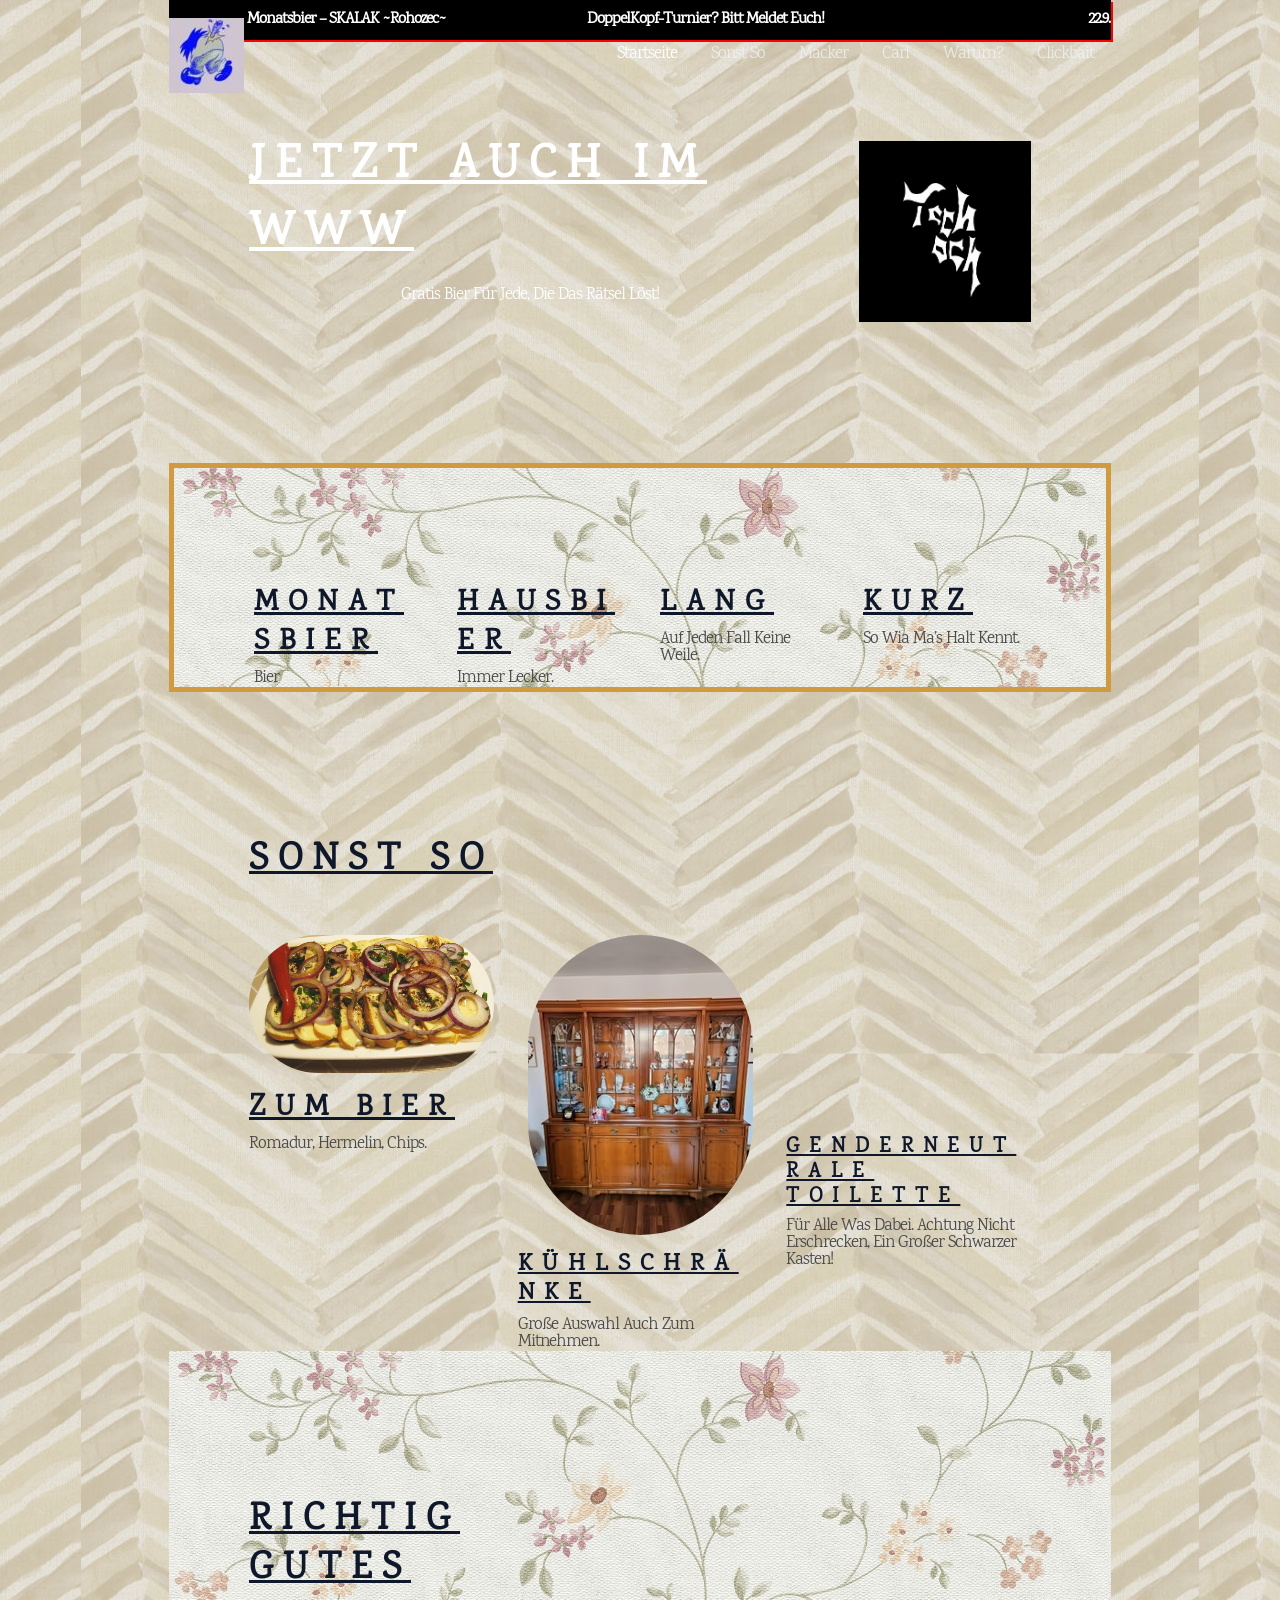
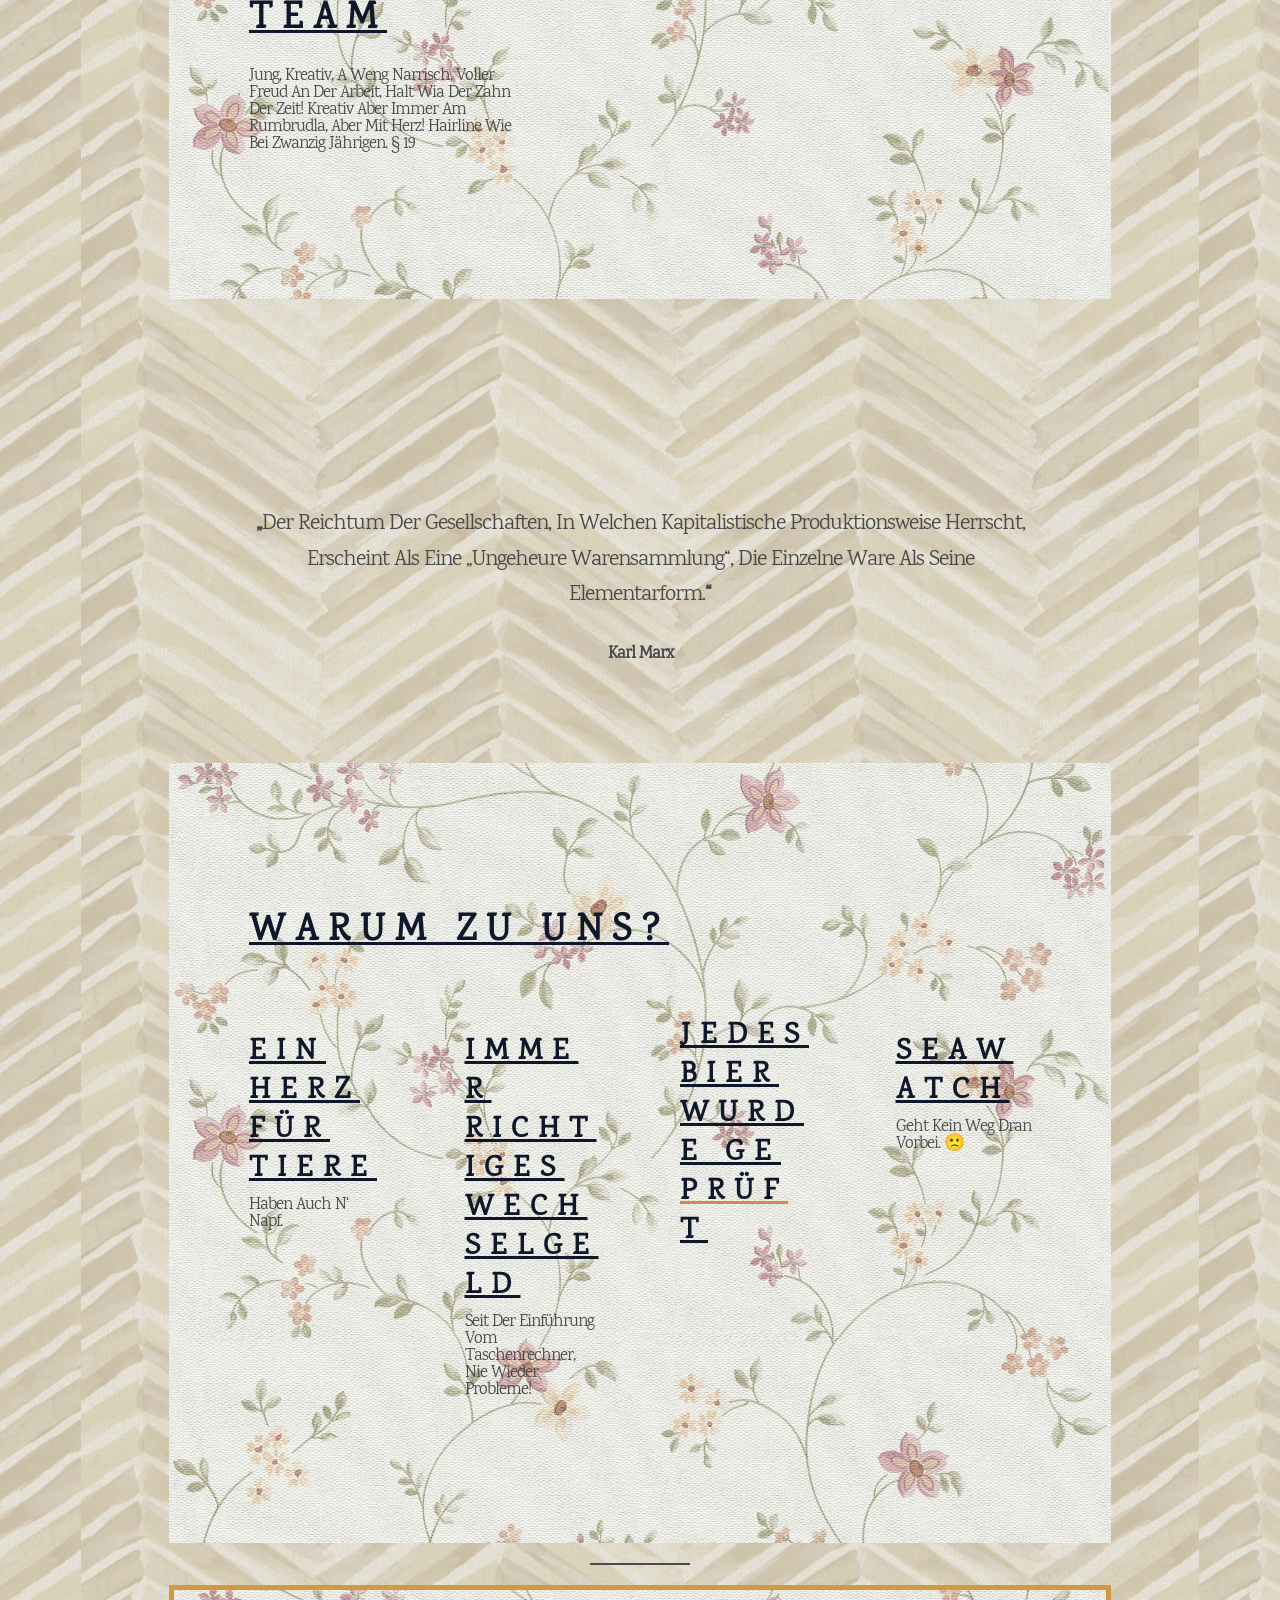
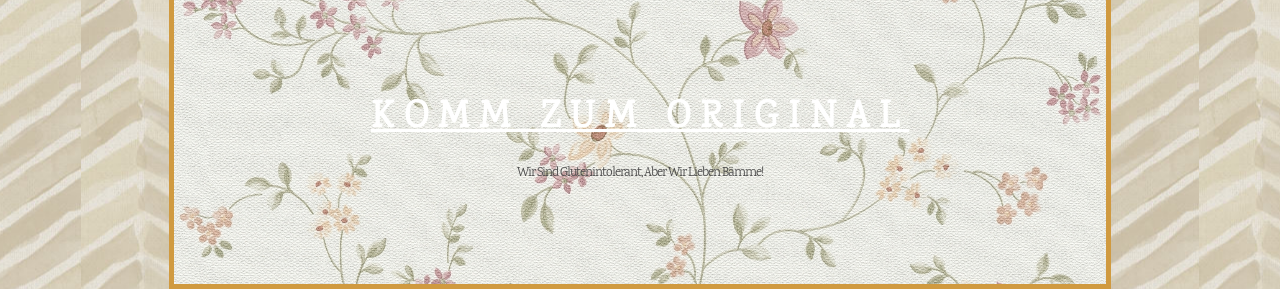
==== commit 34cda6dc: "Merge fonts-lokal" ====
--- a/index.html
+++ b/index.html
@@ -6,12 +6,6 @@
 	<link rel="profile" href="https://gmpg.org/xfn/11"> 
 	<title>Tschoch &#8211; Gehma ins Tschoch?</title>
 <meta name='robots' content='max-image-preview:large' />
-<link rel='dns-prefetch' href='//stats.wp.com' />
-<link rel='dns-prefetch' href='//fonts.googleapis.com' />
-<link rel="alternate" type="application/rss+xml" title="Tschoch &raquo; Feed" href="https://tschoch.de/feed/" />
-<link rel="alternate" type="application/rss+xml" title="Tschoch &raquo; Kommentar-Feed" href="https://tschoch.de/comments/feed/" />
-<link rel="alternate" title="oEmbed (JSON)" type="application/json+oembed" href="https://tschoch.de/wp-json/oembed/1.0/embed?url=https%3A%2F%2Ftschoch.de%2F" />
-<link rel="alternate" title="oEmbed (XML)" type="text/xml+oembed" href="https://tschoch.de/wp-json/oembed/1.0/embed?url=https%3A%2F%2Ftschoch.de%2F&#038;format=xml" />
 <style id='wp-img-auto-sizes-contain-inline-css'>
 img:is([sizes=auto i],[sizes^="auto," i]){contain-intrinsic-size:3000px 1500px}
 /*# sourceURL=wp-img-auto-sizes-contain-inline-css */
@@ -55,22 +49,7 @@
 	#ast-scroll-top{background-color:var(--ast-global-color-0);font-size:15px;}@media (max-width:921px){#ast-scroll-top .ast-icon.icon-arrow svg{width:1em;}}.ast-mobile-header-content > *,.ast-desktop-header-content > * {padding: 10px 0;height: auto;}.ast-mobile-header-content > *:first-child,.ast-desktop-header-content > *:first-child {padding-top: 10px;}.ast-mobile-header-content > .ast-builder-menu,.ast-desktop-header-content > .ast-builder-menu {padding-top: 0;}.ast-mobile-header-content > *:last-child,.ast-desktop-header-content > *:last-child {padding-bottom: 0;}.ast-mobile-header-content .ast-search-menu-icon.ast-inline-search label,.ast-desktop-header-content .ast-search-menu-icon.ast-inline-search label {width: 100%;}.ast-desktop-header-content .main-header-bar-navigation .ast-submenu-expanded > .ast-menu-toggle::before {transform: rotateX(180deg);}#ast-desktop-header .ast-desktop-header-content,.ast-mobile-header-content .ast-search-icon,.ast-desktop-header-content .ast-search-icon,.ast-mobile-header-wrap .ast-mobile-header-content,.ast-main-header-nav-open.ast-popup-nav-open .ast-mobile-header-wrap .ast-mobile-header-content,.ast-main-header-nav-open.ast-popup-nav-open .ast-desktop-header-content {display: none;}.ast-main-header-nav-open.ast-header-break-point #ast-desktop-header .ast-desktop-header-content,.ast-main-header-nav-open.ast-header-break-point .ast-mobile-header-wrap .ast-mobile-header-content {display: block;}.ast-desktop .ast-desktop-header-content .astra-menu-animation-slide-up > .menu-item > .sub-menu,.ast-desktop .ast-desktop-header-content .astra-menu-animation-slide-up > .menu-item .menu-item > .sub-menu,.ast-desktop .ast-desktop-header-content .astra-menu-animation-slide-down > .menu-item > .sub-menu,.ast-desktop .ast-desktop-header-content .astra-menu-animation-slide-down > .menu-item .menu-item > .sub-menu,.ast-desktop .ast-desktop-header-content .astra-menu-animation-fade > .menu-item > .sub-menu,.ast-desktop .ast-desktop-header-content .astra-menu-animation-fade > .menu-item .menu-item > .sub-menu {opacity: 1;visibility: visible;}.ast-hfb-header.ast-default-menu-enable.ast-header-break-point .ast-mobile-header-wrap .ast-mobile-header-content .main-header-bar-navigation {width: unset;margin: unset;}.ast-mobile-header-content.content-align-flex-end .main-header-bar-navigation .menu-item-has-children > .ast-menu-toggle,.ast-desktop-header-content.content-align-flex-end .main-header-bar-navigation .menu-item-has-children > .ast-menu-toggle {left: calc( 20px - 0.907em);right: auto;}.ast-mobile-header-content .ast-search-menu-icon,.ast-mobile-header-content .ast-search-menu-icon.slide-search,.ast-desktop-header-content .ast-search-menu-icon,.ast-desktop-header-content .ast-search-menu-icon.slide-search {width: 100%;position: relative;display: block;right: auto;transform: none;}.ast-mobile-header-content .ast-search-menu-icon.slide-search .search-form,.ast-mobile-header-content .ast-search-menu-icon .search-form,.ast-desktop-header-content .ast-search-menu-icon.slide-search .search-form,.ast-desktop-header-content .ast-search-menu-icon .search-form {right: 0;visibility: visible;opacity: 1;position: relative;top: auto;transform: none;padding: 0;display: block;overflow: hidden;}.ast-mobile-header-content .ast-search-menu-icon.ast-inline-search .search-field,.ast-mobile-header-content .ast-search-menu-icon .search-field,.ast-desktop-header-content .ast-search-menu-icon.ast-inline-search .search-field,.ast-desktop-header-content .ast-search-menu-icon .search-field {width: 100%;padding-right: 5.5em;}.ast-mobile-header-content .ast-search-menu-icon .search-submit,.ast-desktop-header-content .ast-search-menu-icon .search-submit {display: block;position: absolute;height: 100%;top: 0;right: 0;padding: 0 1em;border-radius: 0;}.ast-hfb-header.ast-default-menu-enable.ast-header-break-point .ast-mobile-header-wrap .ast-mobile-header-content .main-header-bar-navigation ul .sub-menu .menu-link {padding-left: 30px;}.ast-hfb-header.ast-default-menu-enable.ast-header-break-point .ast-mobile-header-wrap .ast-mobile-header-content .main-header-bar-navigation .sub-menu .menu-item .menu-item .menu-link {padding-left: 40px;}.ast-mobile-popup-drawer.active .ast-mobile-popup-inner{background-color:#ffffff;;}.ast-mobile-header-wrap .ast-mobile-header-content, .ast-desktop-header-content{background-color:#ffffff;;}.ast-mobile-popup-content > *, .ast-mobile-header-content > *, .ast-desktop-popup-content > *, .ast-desktop-header-content > *{padding-top:0px;padding-bottom:0px;}.content-align-flex-start .ast-builder-layout-element{justify-content:flex-start;}.content-align-flex-start .main-header-menu{text-align:left;}.ast-desktop-header-content, .ast-mobile-header-content{position:absolute;width:100%;}.ast-mobile-popup-drawer.active .menu-toggle-close{color:#3a3a3a;}.ast-mobile-header-wrap .ast-primary-header-bar,.ast-primary-header-bar .site-primary-header-wrap{min-height:110px;}.ast-desktop .ast-primary-header-bar .main-header-menu > .menu-item{line-height:110px;}.ast-header-break-point #masthead .ast-mobile-header-wrap .ast-primary-header-bar,.ast-header-break-point #masthead .ast-mobile-header-wrap .ast-below-header-bar,.ast-header-break-point #masthead .ast-mobile-header-wrap .ast-above-header-bar{padding-left:20px;padding-right:20px;}.ast-header-break-point .ast-primary-header-bar{border-bottom-width:0px;border-bottom-color:#eaeaea;border-bottom-style:solid;}@media (min-width:922px){.ast-primary-header-bar{border-bottom-width:0px;border-bottom-color:#eaeaea;border-bottom-style:solid;}}.ast-primary-header-bar{background-color:var(--ast-global-color-0);background-image:none;}@media (max-width:921px){.ast-mobile-header-wrap .ast-primary-header-bar,.ast-primary-header-bar .site-primary-header-wrap{min-height:100px;}}@media (max-width:544px){.ast-mobile-header-wrap .ast-primary-header-bar ,.ast-primary-header-bar .site-primary-header-wrap{min-height:80px;}}.ast-primary-header-bar{display:block;}@media (max-width:921px){.ast-header-break-point .ast-primary-header-bar{display:grid;}}@media (max-width:544px){.ast-header-break-point .ast-primary-header-bar{display:grid;}}[data-section="section-header-mobile-trigger"] .ast-button-wrap .ast-mobile-menu-trigger-minimal{color:var(--ast-global-color-5);border:none;background:transparent;}[data-section="section-header-mobile-trigger"] .ast-button-wrap .mobile-menu-toggle-icon .ast-mobile-svg{width:20px;height:20px;fill:var(--ast-global-color-5);}[data-section="section-header-mobile-trigger"] .ast-button-wrap .mobile-menu-wrap .mobile-menu{color:var(--ast-global-color-5);}.ast-builder-menu-mobile .main-navigation .menu-item.menu-item-has-children > .ast-menu-toggle{top:0;}.ast-builder-menu-mobile .main-navigation .menu-item-has-children > .menu-link:after{content:unset;}.ast-hfb-header .ast-builder-menu-mobile .main-navigation .main-header-menu, .ast-hfb-header .ast-builder-menu-mobile .main-navigation .main-header-menu, .ast-hfb-header .ast-mobile-header-content .ast-builder-menu-mobile .main-navigation .main-header-menu, .ast-hfb-header .ast-mobile-popup-content .ast-builder-menu-mobile .main-navigation .main-header-menu{border-top-width:1px;border-color:#eaeaea;}.ast-hfb-header .ast-builder-menu-mobile .main-navigation .menu-item .sub-menu .menu-link, .ast-hfb-header .ast-builder-menu-mobile .main-navigation .menu-item .menu-link, .ast-hfb-header .ast-builder-menu-mobile .main-navigation .menu-item .sub-menu .menu-link, .ast-hfb-header .ast-builder-menu-mobile .main-navigation .menu-item .menu-link, .ast-hfb-header .ast-mobile-header-content .ast-builder-menu-mobile .main-navigation .menu-item .sub-menu .menu-link, .ast-hfb-header .ast-mobile-header-content .ast-builder-menu-mobile .main-navigation .menu-item .menu-link, .ast-hfb-header .ast-mobile-popup-content .ast-builder-menu-mobile .main-navigation .menu-item .sub-menu .menu-link, .ast-hfb-header .ast-mobile-popup-content .ast-builder-menu-mobile .main-navigation .menu-item .menu-link{border-bottom-width:1px;border-color:#eaeaea;border-style:solid;}.ast-builder-menu-mobile .main-navigation .menu-item.menu-item-has-children > .ast-menu-toggle{top:0;}@media (max-width:921px){.ast-builder-menu-mobile .main-navigation .main-header-menu .menu-item > .menu-link{color:var(--ast-global-color-2);padding-top:100px;padding-bottom:100px;padding-left:15px;padding-right:50px;}.ast-builder-menu-mobile .main-navigation .main-header-menu .menu-item > .ast-menu-toggle{color:var(--ast-global-color-2);}.ast-builder-menu-mobile .main-navigation .main-header-menu .menu-item:hover > .menu-link, .ast-builder-menu-mobile .main-navigation .inline-on-mobile .menu-item:hover > .ast-menu-toggle{color:var(--ast-global-color-2);}.ast-builder-menu-mobile .main-navigation .menu-item:hover > .ast-menu-toggle{color:var(--ast-global-color-2);}.ast-builder-menu-mobile .main-navigation .menu-item.current-menu-item > .menu-link, .ast-builder-menu-mobile .main-navigation .inline-on-mobile .menu-item.current-menu-item > .ast-menu-toggle, .ast-builder-menu-mobile .main-navigation .menu-item.current-menu-ancestor > .menu-link, .ast-builder-menu-mobile .main-navigation .menu-item.current-menu-ancestor > .ast-menu-toggle{color:var(--ast-global-color-0);}.ast-builder-menu-mobile .main-navigation .menu-item.current-menu-item > .ast-menu-toggle{color:var(--ast-global-color-0);}.ast-builder-menu-mobile .main-navigation .menu-item.menu-item-has-children > .ast-menu-toggle{top:100px;right:calc( 50px - 0.907em );}.ast-builder-menu-mobile .main-navigation .menu-item-has-children > .menu-link:after{content:unset;}.ast-builder-menu-mobile .main-navigation .main-header-menu , .ast-builder-menu-mobile .main-navigation .main-header-menu .menu-link, .ast-builder-menu-mobile .main-navigation .main-header-menu .sub-menu{background-image:url(wp-content/uploads/2025/10/tapet.jpg);background-repeat:repeat;background-position:center center;background-size:auto;background-attachment:scroll;}}@media (max-width:544px){.ast-builder-menu-mobile .main-navigation .main-header-menu .menu-item > .menu-link{padding-top:80px;padding-bottom:80px;padding-left:80px;padding-right:80px;}.ast-builder-menu-mobile .main-navigation .menu-item.menu-item-has-children > .ast-menu-toggle{top:80px;right:calc( 80px - 0.907em );}.ast-builder-menu-mobile .main-header-menu, .ast-header-break-point .ast-builder-menu-mobile .main-header-menu{margin-top:0px;margin-bottom:0px;margin-left:0px;margin-right:0px;}}.ast-builder-menu-mobile .main-navigation{display:block;}@media (max-width:921px){.ast-header-break-point .ast-builder-menu-mobile .main-navigation{display:block;}}@media (max-width:544px){.ast-header-break-point .ast-builder-menu-mobile .main-navigation{display:block;}}
 /*# sourceURL=astra-theme-css-inline-css */
 </style>
-<link rel='stylesheet' id='astra-google-fonts-css' href='https://fonts.googleapis.com/css?family=Karma%3A400%7CSono%3A600%2C400&#038;display=fallback&#038;ver=4.11.13' media='all' />
-<style id='wp-emoji-styles-inline-css'>
-
-	img.wp-smiley, img.emoji {
-		display: inline !important;
-		border: none !important;
-		box-shadow: none !important;
-		height: 1em !important;
-		width: 1em !important;
-		margin: 0 0.07em !important;
-		vertical-align: -0.1em !important;
-		background: none !important;
-		padding: 0 !important;
-	}
-/*# sourceURL=wp-emoji-styles-inline-css */
-</style>
+<link rel='stylesheet' id='astra-google-fonts-css' href='fonts/fonts.css' media='all' />
 <style id='wp-block-library-inline-css'>
 :root{--wp-block-synced-color:#7a00df;--wp-block-synced-color--rgb:122,0,223;--wp-bound-block-color:var(--wp-block-synced-color);--wp-editor-canvas-background:#ddd;--wp-admin-theme-color:#007cba;--wp-admin-theme-color--rgb:0,124,186;--wp-admin-theme-color-darker-10:#006ba1;--wp-admin-theme-color-darker-10--rgb:0,107,160.5;--wp-admin-theme-color-darker-20:#005a87;--wp-admin-theme-color-darker-20--rgb:0,90,135;--wp-admin-border-width-focus:2px}@media (min-resolution:192dpi){:root{--wp-admin-border-width-focus:1.5px}}.wp-element-button{cursor:pointer}:root .has-very-light-gray-background-color{background-color:#eee}:root .has-very-dark-gray-background-color{background-color:#313131}:root .has-very-light-gray-color{color:#eee}:root .has-very-dark-gray-color{color:#313131}:root .has-vivid-green-cyan-to-vivid-cyan-blue-gradient-background{background:linear-gradient(135deg,#00d084,#0693e3)}:root .has-purple-crush-gradient-background{background:linear-gradient(135deg,#34e2e4,#4721fb 50%,#ab1dfe)}:root .has-hazy-dawn-gradient-background{background:linear-gradient(135deg,#faaca8,#dad0ec)}:root .has-subdued-olive-gradient-background{background:linear-gradient(135deg,#fafae1,#67a671)}:root .has-atomic-cream-gradient-background{background:linear-gradient(135deg,#fdd79a,#004a59)}:root .has-nightshade-gradient-background{background:linear-gradient(135deg,#330968,#31cdcf)}:root .has-midnight-gradient-background{background:linear-gradient(135deg,#020381,#2874fc)}:root{--wp--preset--font-size--normal:16px;--wp--preset--font-size--huge:42px}.has-regular-font-size{font-size:1em}.has-larger-font-size{font-size:2.625em}.has-normal-font-size{font-size:var(--wp--preset--font-size--normal)}.has-huge-font-size{font-size:var(--wp--preset--font-size--huge)}.has-text-align-center{text-align:center}.has-text-align-left{text-align:left}.has-text-align-right{text-align:right}.has-fit-text{white-space:nowrap!important}#end-resizable-editor-section{display:none}.aligncenter{clear:both}.items-justified-left{justify-content:flex-start}.items-justified-center{justify-content:center}.items-justified-right{justify-content:flex-end}.items-justified-space-between{justify-content:space-between}.screen-reader-text{border:0;clip-path:inset(50%);height:1px;margin:-1px;overflow:hidden;padding:0;position:absolute;width:1px;word-wrap:normal!important}.screen-reader-text:focus{background-color:#ddd;clip-path:none;color:#444;display:block;font-size:1em;height:auto;left:5px;line-height:normal;padding:15px 23px 14px;text-decoration:none;top:5px;width:auto;z-index:100000}html :where(.has-border-color){border-style:solid}html :where([style*=border-top-color]){border-top-style:solid}html :where([style*=border-right-color]){border-right-style:solid}html :where([style*=border-bottom-color]){border-bottom-style:solid}html :where([style*=border-left-color]){border-left-style:solid}html :where([style*=border-width]){border-style:solid}html :where([style*=border-top-width]){border-top-style:solid}html :where([style*=border-right-width]){border-right-style:solid}html :where([style*=border-bottom-width]){border-bottom-style:solid}html :where([style*=border-left-width]){border-left-style:solid}html :where(img[class*=wp-image-]){height:auto;max-width:100%}:where(figure){margin:0 0 1em}html :where(.is-position-sticky){--wp-admin--admin-bar--position-offset:var(--wp-admin--admin-bar--height,0px)}@media screen and (max-width:600px){html :where(.is-position-sticky){--wp-admin--admin-bar--position-offset:0px}}
 
@@ -123,20 +102,7 @@
 /*# sourceURL=global-styles-inline-css */
 </style>
 
-<link rel='stylesheet' id='sib-front-css-css' href='wp-content/plugins/mailin/css/mailin-front.css?ver=6.9.1' media='all' />
-<script src="wp-includes/js/jquery/jquery.min.js?ver=3.7.1" id="jquery-core-js"></script>
-<script src="wp-includes/js/jquery/jquery-migrate.min.js?ver=3.4.1" id="jquery-migrate-js"></script>
-<script id="sib-front-js-js-extra">
-var sibErrMsg = {"invalidMail":"Please fill out valid email address","requiredField":"Please fill out required fields","invalidDateFormat":"Please fill out valid date format","invalidSMSFormat":"Please fill out valid phone number"};
-var ajax_sib_front_object = {"ajax_url":"https://tschoch.de/wp-admin/admin-ajax.php","ajax_nonce":"","flag_url":"wp-content/plugins/mailin/img/flags/"};
-//# sourceURL=sib-front-js-js-extra
-</script>
-<script src="wp-content/plugins/mailin/js/mailin-front.js?ver=1782383133" id="sib-front-js-js"></script>
-<link rel="https://api.w.org/" href="https://tschoch.de/wp-json/" /><link rel="alternate" title="JSON" type="application/json" href="https://tschoch.de/wp-json/wp/v2/pages/12" /><link rel="EditURI" type="application/rsd+xml" title="RSD" href="https://tschoch.de/xmlrpc.php?rsd" />
-<meta name="generator" content="WordPress 6.9.1" />
 <link rel="canonical" href="https://tschoch.de/" />
-<link rel='shortlink' href='https://tschoch.de/' />
-	<style>img#wpstats{display:none}</style>
 		<link rel="icon" href="wp-content/uploads/2025/10/cropped-Tschoch_icon-150x150.jpg" sizes="32x32" />
 <link rel="icon" href="wp-content/uploads/2025/10/cropped-Tschoch_icon.jpg" sizes="192x192" />
 <link rel="apple-touch-icon" href="wp-content/uploads/2025/10/cropped-Tschoch_icon.jpg" />
@@ -604,9 +570,6 @@
 class="site-footer" id="colophon" itemtype="https://schema.org/WPFooter" itemscope="itemscope" itemid="#colophon">
 				</footer><!-- #colophon -->
 	</div><!-- #page -->
-<script type="speculationrules">
-{"prefetch":[{"source":"document","where":{"and":[{"href_matches":"/*"},{"not":{"href_matches":["/wp-*.php","/wp-admin/*","/wp-content/uploads/*","/wp-content/*","/wp-content/plugins/*","/wp-content/themes/astra_child/*","/wp-content/themes/astra/*","/*\\?(.+)"]}},{"not":{"selector_matches":"a[rel~=\"nofollow\"]"}},{"not":{"selector_matches":".no-prefetch, .no-prefetch a"}}]},"eagerness":"conservative"}]}
-</script>
 
 <div id="ast-scroll-top" tabindex="0" class="ast-scroll-top-icon ast-scroll-to-top-right" data-on-devices="both">
 	<span class="ast-icon icon-arrow"><svg class="ast-arrow-svg" xmlns="http://www.w3.org/2000/svg" xmlns:xlink="http://www.w3.org/1999/xlink" version="1.1" x="0px" y="0px" width="26px" height="16.043px" viewBox="57 35.171 26 16.043" enable-background="new 57 35.171 26 16.043" xml:space="preserve">
@@ -621,25 +584,10 @@
 //# sourceURL=astra-theme-js-js-extra
 </script>
 <script src="wp-content/themes/astra/assets/js/minified/frontend.min.js?ver=4.11.13" id="astra-theme-js-js"></script>
-<script id="jetpack-stats-js-before">
-_stq = window._stq || [];
-_stq.push([ "view", JSON.parse("{\"v\":\"ext\",\"blog\":\"250813639\",\"post\":\"12\",\"tz\":\"0\",\"srv\":\"tschoch.de\",\"j\":\"1:15.3.2\"}") ]);
-_stq.push([ "clickTrackerInit", "250813639", "12" ]);
-//# sourceURL=jetpack-stats-js-before
-</script>
-<script src="https://stats.wp.com/e-202644.js" id="jetpack-stats-js" defer data-wp-strategy="defer"></script>
 <script id="jetpack-blocks-assets-base-url-js-before">
 var Jetpack_Block_Assets_Base_Url="wp-content/plugins/jetpack/_inc/blocks/";
 //# sourceURL=jetpack-blocks-assets-base-url-js-before
 </script>
 <script src="wp-content/plugins/jetpack/_inc/blocks/repeat-visitor/view.js?minify=false&amp;ver=15.3.2" id="jetpack-block-repeat-visitor-js" defer data-wp-strategy="defer"></script>
-<script id="wp-emoji-settings" type="application/json">
-{"baseUrl":"https://s.w.org/images/core/emoji/17.0.2/72x72/","ext":".png","svgUrl":"https://s.w.org/images/core/emoji/17.0.2/svg/","svgExt":".svg","source":{"concatemoji":"wp-includes/js/wp-emoji-release.min.js?ver=6.9.1"}}
-</script>
-<script type="module">
-/*! This file is auto-generated */
-const a=JSON.parse(document.getElementById("wp-emoji-settings").textContent),o=(window._wpemojiSettings=a,"wpEmojiSettingsSupports"),s=["flag","emoji"];function i(e){try{var t={supportTests:e,timestamp:(new Date).valueOf()};sessionStorage.setItem(o,JSON.stringify(t))}catch(e){}}function c(e,t,n){e.clearRect(0,0,e.canvas.width,e.canvas.height),e.fillText(t,0,0);t=new Uint32Array(e.getImageData(0,0,e.canvas.width,e.canvas.height).data);e.clearRect(0,0,e.canvas.width,e.canvas.height),e.fillText(n,0,0);const a=new Uint32Array(e.getImageData(0,0,e.canvas.width,e.canvas.height).data);return t.every((e,t)=>e===a[t])}function p(e,t){e.clearRect(0,0,e.canvas.width,e.canvas.height),e.fillText(t,0,0);var n=e.getImageData(16,16,1,1);for(let e=0;e<n.data.length;e++)if(0!==n.data[e])return!1;return!0}function u(e,t,n,a){switch(t){case"flag":return n(e,"\ud83c\udff3\ufe0f\u200d\u26a7\ufe0f","\ud83c\udff3\ufe0f\u200b\u26a7\ufe0f")?!1:!n(e,"\ud83c\udde8\ud83c\uddf6","\ud83c\udde8\u200b\ud83c\uddf6")&&!n(e,"\ud83c\udff4\udb40\udc67\udb40\udc62\udb40\udc65\udb40\udc6e\udb40\udc67\udb40\udc7f","\ud83c\udff4\u200b\udb40\udc67\u200b\udb40\udc62\u200b\udb40\udc65\u200b\udb40\udc6e\u200b\udb40\udc67\u200b\udb40\udc7f");case"emoji":return!a(e,"\ud83e\u1fac8")}return!1}function f(e,t,n,a){let r;const o=(r="undefined"!=typeof WorkerGlobalScope&&self instanceof WorkerGlobalScope?new OffscreenCanvas(300,150):document.createElement("canvas")).getContext("2d",{willReadFrequently:!0}),s=(o.textBaseline="top",o.font="600 32px Arial",{});return e.forEach(e=>{s[e]=t(o,e,n,a)}),s}function r(e){var t=document.createElement("script");t.src=e,t.defer=!0,document.head.appendChild(t)}a.supports={everything:!0,everythingExceptFlag:!0},new Promise(t=>{let n=function(){try{var e=JSON.parse(sessionStorage.getItem(o));if("object"==typeof e&&"number"==typeof e.timestamp&&(new Date).valueOf()<e.timestamp+604800&&"object"==typeof e.supportTests)return e.supportTests}catch(e){}return null}();if(!n){if("undefined"!=typeof Worker&&"undefined"!=typeof OffscreenCanvas&&"undefined"!=typeof URL&&URL.createObjectURL&&"undefined"!=typeof Blob)try{var e="postMessage("+f.toString()+"("+[JSON.stringify(s),u.toString(),c.toString(),p.toString()].join(",")+"));",a=new Blob([e],{type:"text/javascript"});const r=new Worker(URL.createObjectURL(a),{name:"wpTestEmojiSupports"});return void(r.onmessage=e=>{i(n=e.data),r.terminate(),t(n)})}catch(e){}i(n=f(s,u,c,p))}t(n)}).then(e=>{for(const n in e)a.supports[n]=e[n],a.supports.everything=a.supports.everything&&a.supports[n],"flag"!==n&&(a.supports.everythingExceptFlag=a.supports.everythingExceptFlag&&a.supports[n]);var t;a.supports.everythingExceptFlag=a.supports.everythingExceptFlag&&!a.supports.flag,a.supports.everything||((t=a.source||{}).concatemoji?r(t.concatemoji):t.wpemoji&&t.twemoji&&(r(t.twemoji),r(t.wpemoji)))});
-//# sourceURL=wp-includes/js/wp-emoji-loader.min.js
-</script>
 	</body>
 </html>
--- a/fonts/fonts.css
+++ b/fonts/fonts.css
@@ -0,0 +1,83 @@
+/* Lokale Kopie von https://fonts.googleapis.com/css?family=Karma:400|Sono:600,400&display=fallback
+   Schriften: Karma (Indian Type Foundry), Sono (The Sono Project Authors), SIL Open Font License 1.1 */
+/* devanagari */
+@font-face {
+  font-family: 'Karma';
+  font-style: normal;
+  font-weight: 400;
+  font-display: fallback;
+  src: url(karma-400-devanagari.woff2) format('woff2');
+  unicode-range: U+0900-097F, U+1CD0-1CF4, U+1CF7-1CF9, U+200C-200D, U+20A8, U+20B9, U+20F0, U+25CC, U+A830-A839, U+A8E0-A8FF, U+11B00-11B0A;
+}
+/* latin-ext */
+@font-face {
+  font-family: 'Karma';
+  font-style: normal;
+  font-weight: 400;
+  font-display: fallback;
+  src: url(karma-400-latin-ext.woff2) format('woff2');
+  unicode-range: U+0100-02BA, U+02BD-02C5, U+02C7-02CC, U+02CE-02D7, U+02DD-02FF, U+0304, U+0308, U+0329, U+1D00-1DBF, U+1E00-1E9F, U+1EF2-1EFF, U+2020, U+20A0-20AB, U+20AD-20C4, U+2113, U+2C60-2C7F, U+A720-A7FF;
+}
+/* latin */
+@font-face {
+  font-family: 'Karma';
+  font-style: normal;
+  font-weight: 400;
+  font-display: fallback;
+  src: url(karma-400-latin.woff2) format('woff2');
+  unicode-range: U+0000-00FF, U+0131, U+0152-0153, U+02BB-02BC, U+02C6, U+02DA, U+02DC, U+0304, U+0308, U+0329, U+2000-206F, U+20AC, U+2122, U+2191, U+2193, U+2212, U+2215, U+FEFF, U+FFFD;
+}
+/* vietnamese */
+@font-face {
+  font-family: 'Sono';
+  font-style: normal;
+  font-weight: 400;
+  font-display: fallback;
+  src: url(sono-vietnamese.woff2) format('woff2');
+  unicode-range: U+0102-0103, U+0110-0111, U+0128-0129, U+0168-0169, U+01A0-01A1, U+01AF-01B0, U+0300-0301, U+0303-0304, U+0308-0309, U+0323, U+0329, U+1EA0-1EF9, U+20AB;
+}
+/* latin-ext */
+@font-face {
+  font-family: 'Sono';
+  font-style: normal;
+  font-weight: 400;
+  font-display: fallback;
+  src: url(sono-latin-ext.woff2) format('woff2');
+  unicode-range: U+0100-02BA, U+02BD-02C5, U+02C7-02CC, U+02CE-02D7, U+02DD-02FF, U+0304, U+0308, U+0329, U+1D00-1DBF, U+1E00-1E9F, U+1EF2-1EFF, U+2020, U+20A0-20AB, U+20AD-20C4, U+2113, U+2C60-2C7F, U+A720-A7FF;
+}
+/* latin */
+@font-face {
+  font-family: 'Sono';
+  font-style: normal;
+  font-weight: 400;
+  font-display: fallback;
+  src: url(sono-latin.woff2) format('woff2');
+  unicode-range: U+0000-00FF, U+0131, U+0152-0153, U+02BB-02BC, U+02C6, U+02DA, U+02DC, U+0304, U+0308, U+0329, U+2000-206F, U+20AC, U+2122, U+2191, U+2193, U+2212, U+2215, U+FEFF, U+FFFD;
+}
+/* vietnamese */
+@font-face {
+  font-family: 'Sono';
+  font-style: normal;
+  font-weight: 600;
+  font-display: fallback;
+  src: url(sono-vietnamese.woff2) format('woff2');
+  unicode-range: U+0102-0103, U+0110-0111, U+0128-0129, U+0168-0169, U+01A0-01A1, U+01AF-01B0, U+0300-0301, U+0303-0304, U+0308-0309, U+0323, U+0329, U+1EA0-1EF9, U+20AB;
+}
+/* latin-ext */
+@font-face {
+  font-family: 'Sono';
+  font-style: normal;
+  font-weight: 600;
+  font-display: fallback;
+  src: url(sono-latin-ext.woff2) format('woff2');
+  unicode-range: U+0100-02BA, U+02BD-02C5, U+02C7-02CC, U+02CE-02D7, U+02DD-02FF, U+0304, U+0308, U+0329, U+1D00-1DBF, U+1E00-1E9F, U+1EF2-1EFF, U+2020, U+20A0-20AB, U+20AD-20C4, U+2113, U+2C60-2C7F, U+A720-A7FF;
+}
+/* latin */
+@font-face {
+  font-family: 'Sono';
+  font-style: normal;
+  font-weight: 600;
+  font-display: fallback;
+  src: url(sono-latin.woff2) format('woff2');
+  unicode-range: U+0000-00FF, U+0131, U+0152-0153, U+02BB-02BC, U+02C6, U+02DA, U+02DC, U+0304, U+0308, U+0329, U+2000-206F, U+20AC, U+2122, U+2191, U+2193, U+2212, U+2215, U+FEFF, U+FFFD;
+}
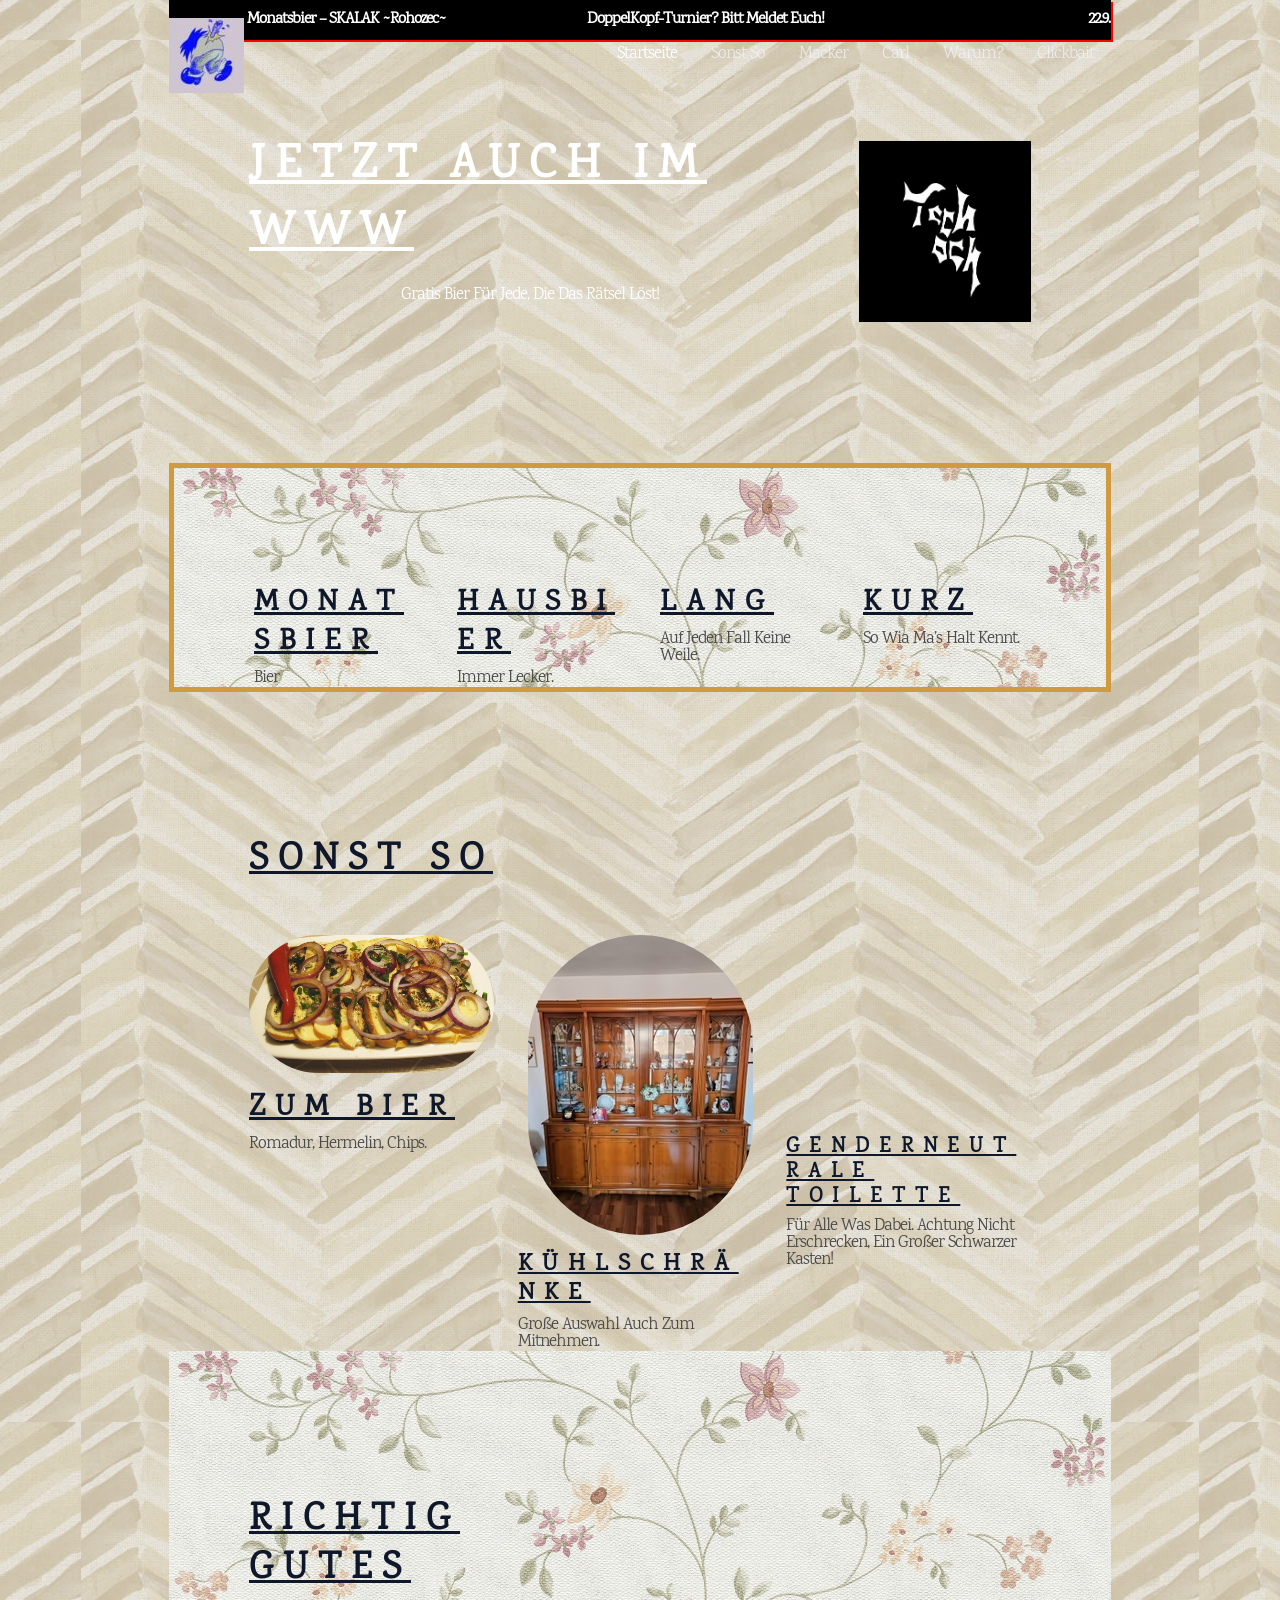
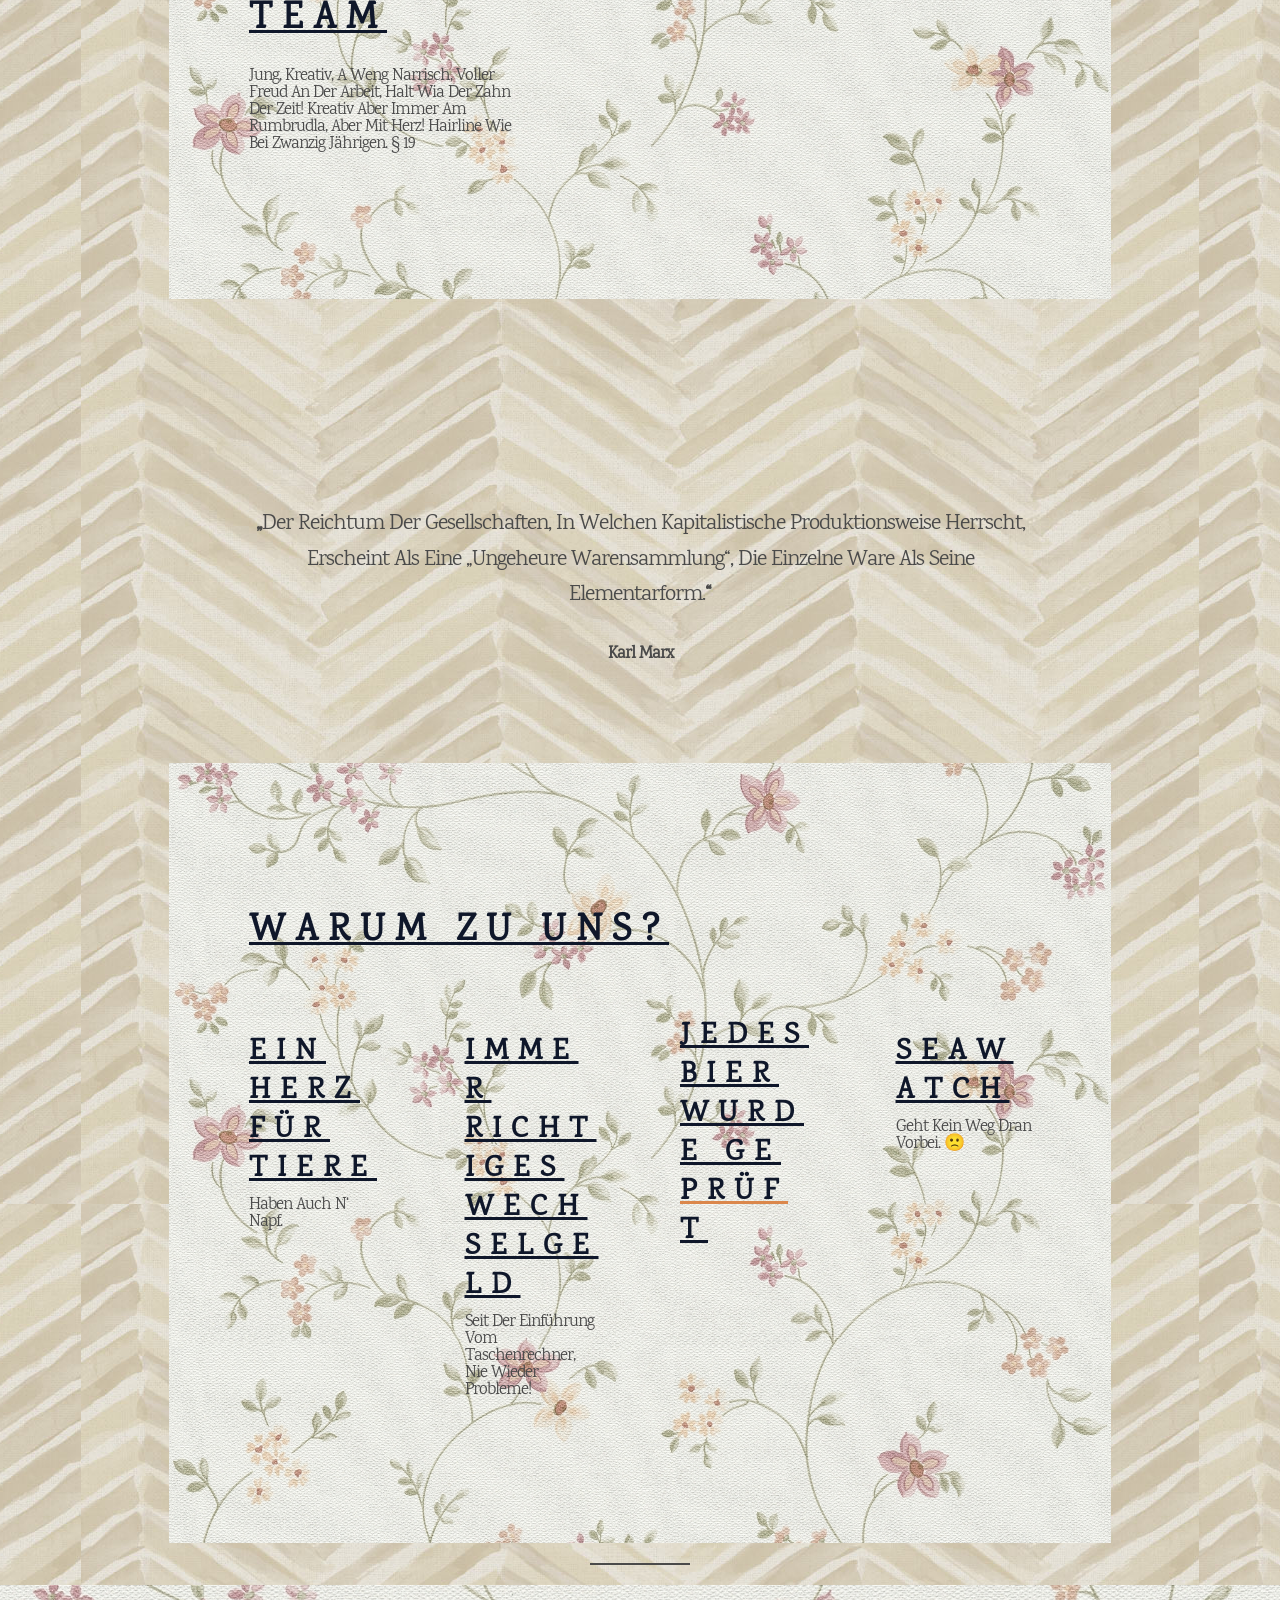
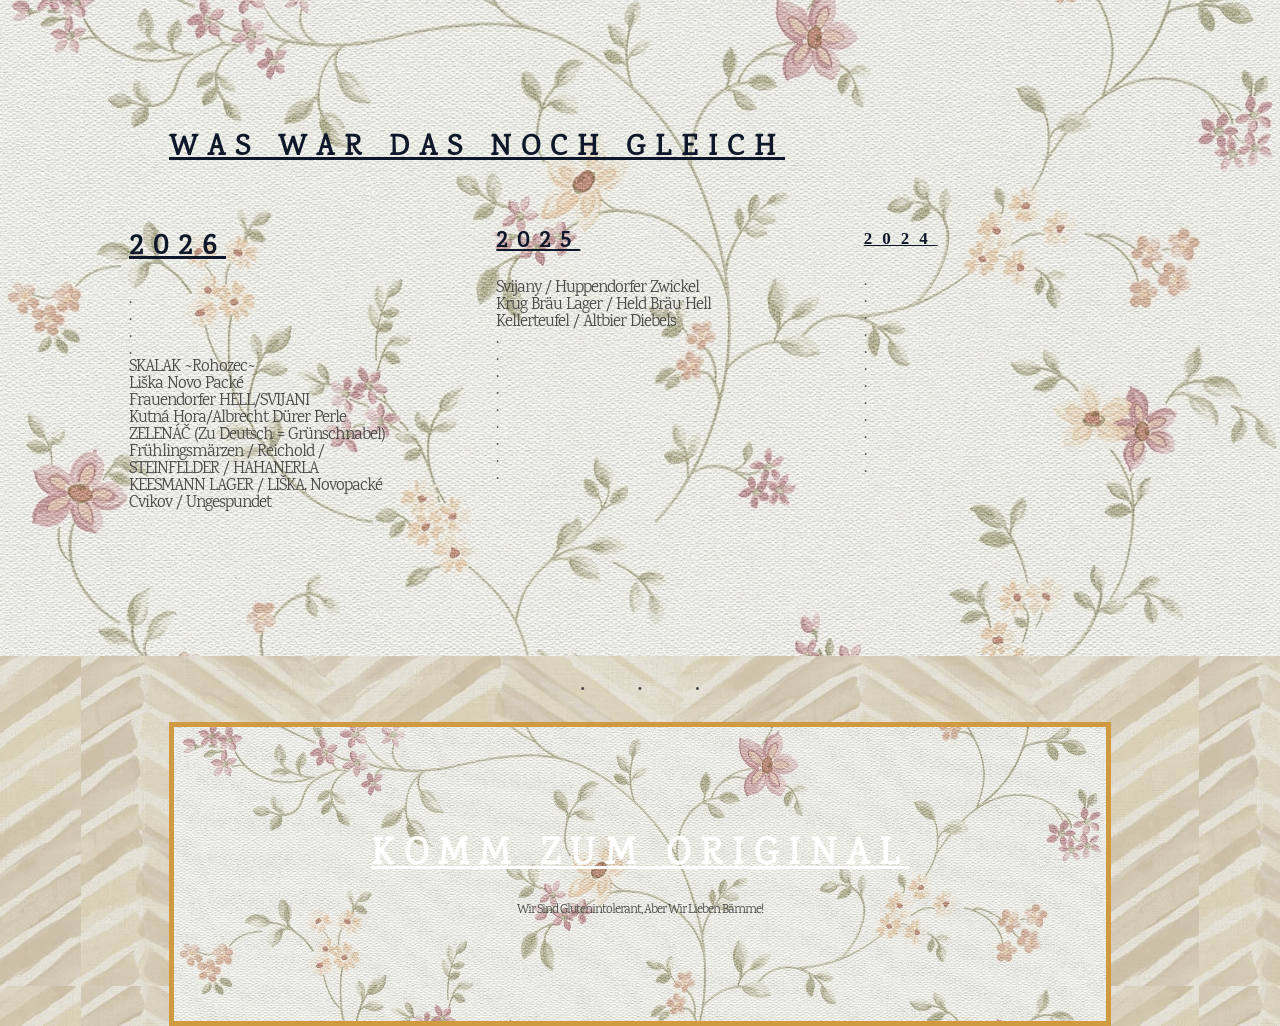
==== commit ee9e8eca: "Bierliste "Was war das noch gleich" immer anzeigen In WordPress war der Abschnitt per Jetpack "Repea" ====
--- a/index.html
+++ b/index.html
@@ -539,7 +539,48 @@
 <hr class="wp-block-separator has-alpha-channel-opacity is-style-default"/>
 
 
-<div class="wp-block-jetpack-repeat-visitor"></div>
+<!-- Bierliste: in WordPress per Jetpack "Repeat Visitor" erst ab dem 3. Besuch sichtbar, jetzt immer sichtbar -->
+<div class="wp-block-group alignfull is-layout-constrained wp-block-group-is-layout-constrained has-background" id="bierliste" style="padding-top:144px;padding-bottom:144px;background-image:url(&apos;wp-content/uploads/2025/10/profhome-tapete-wallpaper-937701-GU.jpg.jpg&apos;);background-size:cover;">
+<h3 class="wp-block-heading">Was war das noch gleich</h3>
+
+
+
+<div class="wp-block-group alignwide is-layout-constrained wp-block-group-is-layout-constrained">
+<div class="wp-block-columns is-layout-flex wp-container-core-columns-is-layout-29aadeec wp-block-columns-is-layout-flex" style="margin-top:60px">
+<div class="wp-block-column is-layout-flow wp-block-column-is-layout-flow">
+<h3 class="wp-block-heading">2026</h3>
+
+
+
+<p>.<br>.<br>.<br>.<br>SKALAK ~rohozec~<br>Liška Novo Packé<br>Frauendorfer HELL/SVIJANI<br>Kutná Hora/Albrecht Dürer Perle<br>ZELENÁČ (zu deutsch = Grünschnabel)<br>Frühlingsmärzen / Reichold / STEINFELDER / HAHANERLA<br>KEESMANN LAGER / LIŠKA, Novopacké<br>Cvikov / Ungespundet</p>
+</div>
+
+
+
+<div class="wp-block-column is-vertically-aligned-top is-layout-flow wp-block-column-is-layout-flow">
+<h4 class="wp-block-heading">2025</h4>
+
+
+
+<p>svijany / Huppendorfer Zwickel<br>Krug Bräu Lager / Held Bräu Hell<br>Kellerteufel / Altbier Diebels<br>.<br>.<br>.<br>.<br>.<br>.<br>.<br>.<br>.<br><br></p>
+</div>
+
+
+
+<div class="wp-block-column is-layout-flow wp-block-column-is-layout-flow">
+<h6 class="wp-block-heading">2024</h6>
+
+
+
+<p>.<br>.<br>.<br>.<br>.<br>.<br>.<br>.<br>.<br>.<br>.<br>.<br><br></p>
+</div>
+</div>
+</div>
+</div>
+
+
+
+<hr class="wp-block-separator has-alpha-channel-opacity is-style-dots"/>
 
 
 <div class="wp-block-group alignwide has-border-color has-ast-global-color-1-border-color has-ast-global-color-0-background-color has-background has-small-font-size is-layout-constrained wp-container-core-group-is-layout-a2218536 wp-block-group-is-layout-constrained" id="contact" style="border-width:5px;border-radius:0px;padding-top:104px;padding-bottom:104px;background-image:url(&apos;wp-content/uploads/2025/10/profhome-tapete-wallpaper-937701-GU.jpg.jpg&apos;);background-size:cover;">
@@ -584,10 +625,5 @@
 //# sourceURL=astra-theme-js-js-extra
 </script>
 <script src="wp-content/themes/astra/assets/js/minified/frontend.min.js?ver=4.11.13" id="astra-theme-js-js"></script>
-<script id="jetpack-blocks-assets-base-url-js-before">
-var Jetpack_Block_Assets_Base_Url="wp-content/plugins/jetpack/_inc/blocks/";
-//# sourceURL=jetpack-blocks-assets-base-url-js-before
-</script>
-<script src="wp-content/plugins/jetpack/_inc/blocks/repeat-visitor/view.js?minify=false&amp;ver=15.3.2" id="jetpack-block-repeat-visitor-js" defer data-wp-strategy="defer"></script>
 	</body>
 </html>
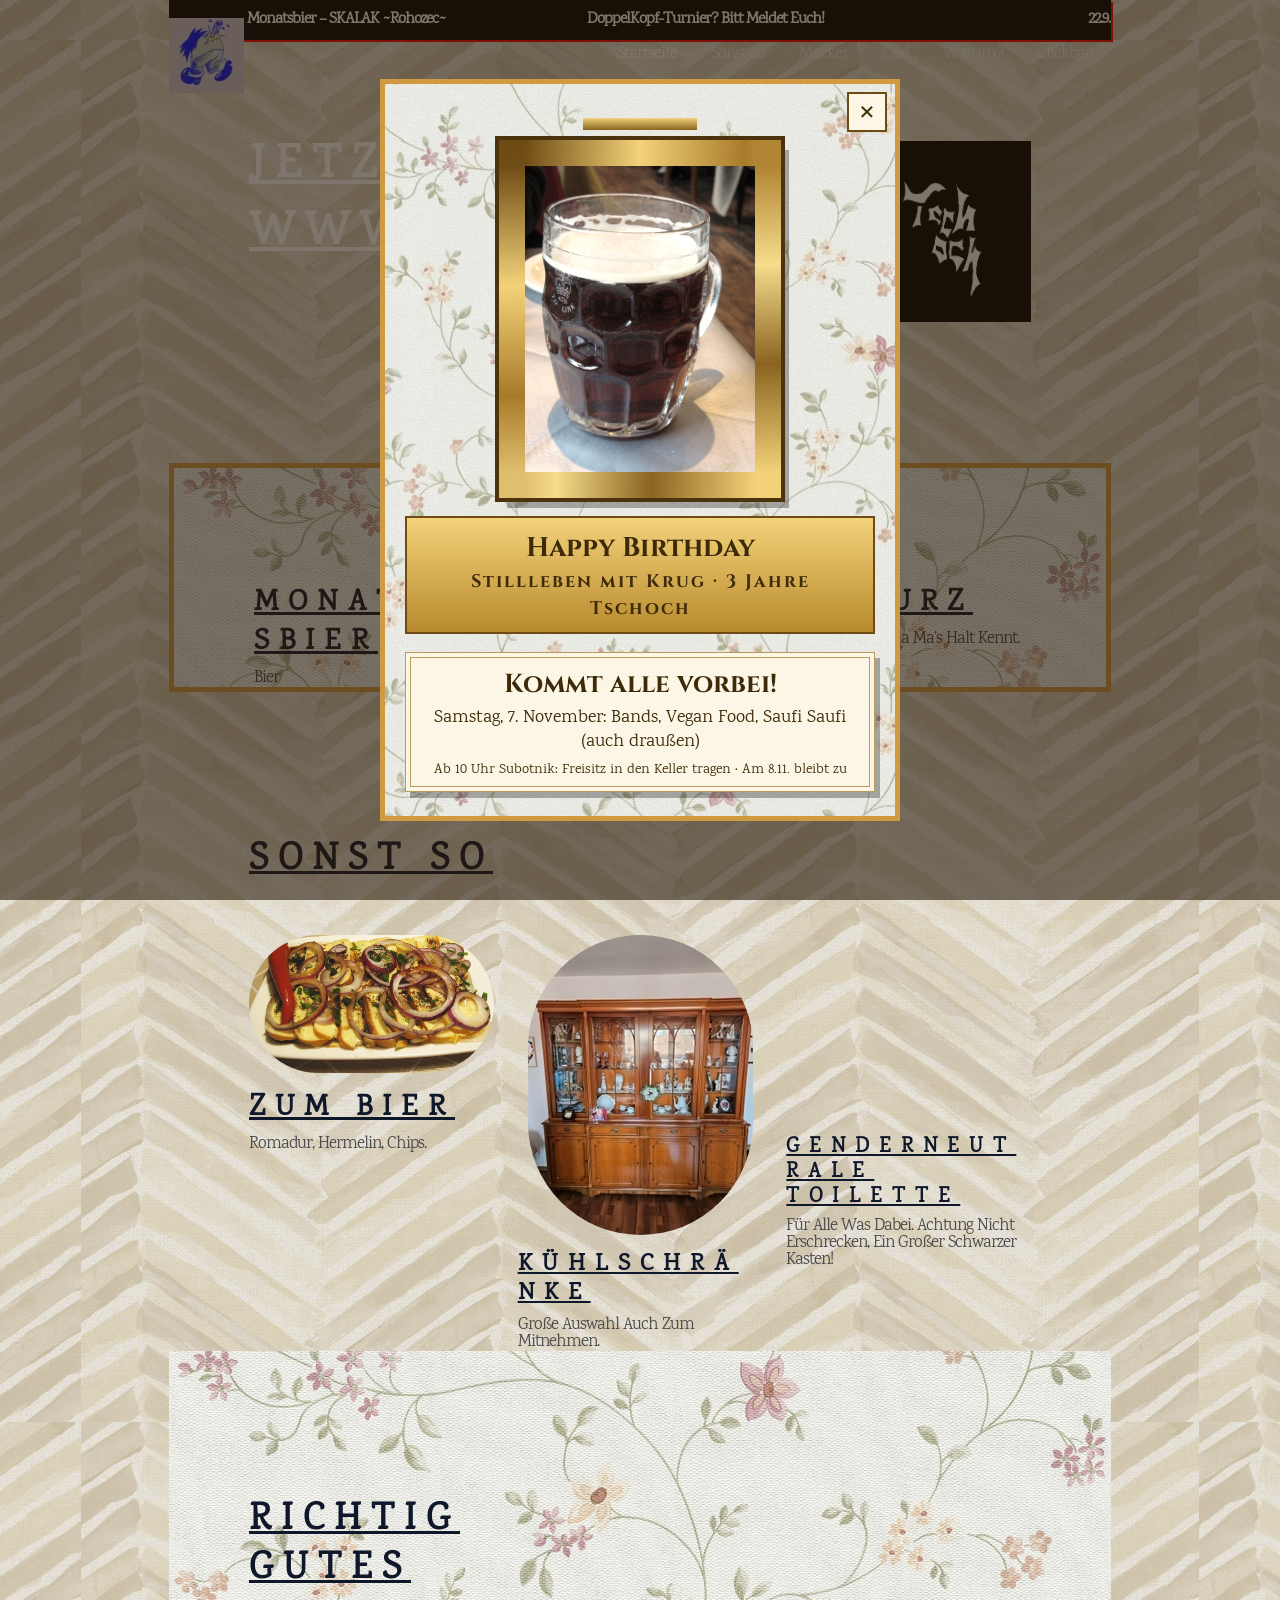
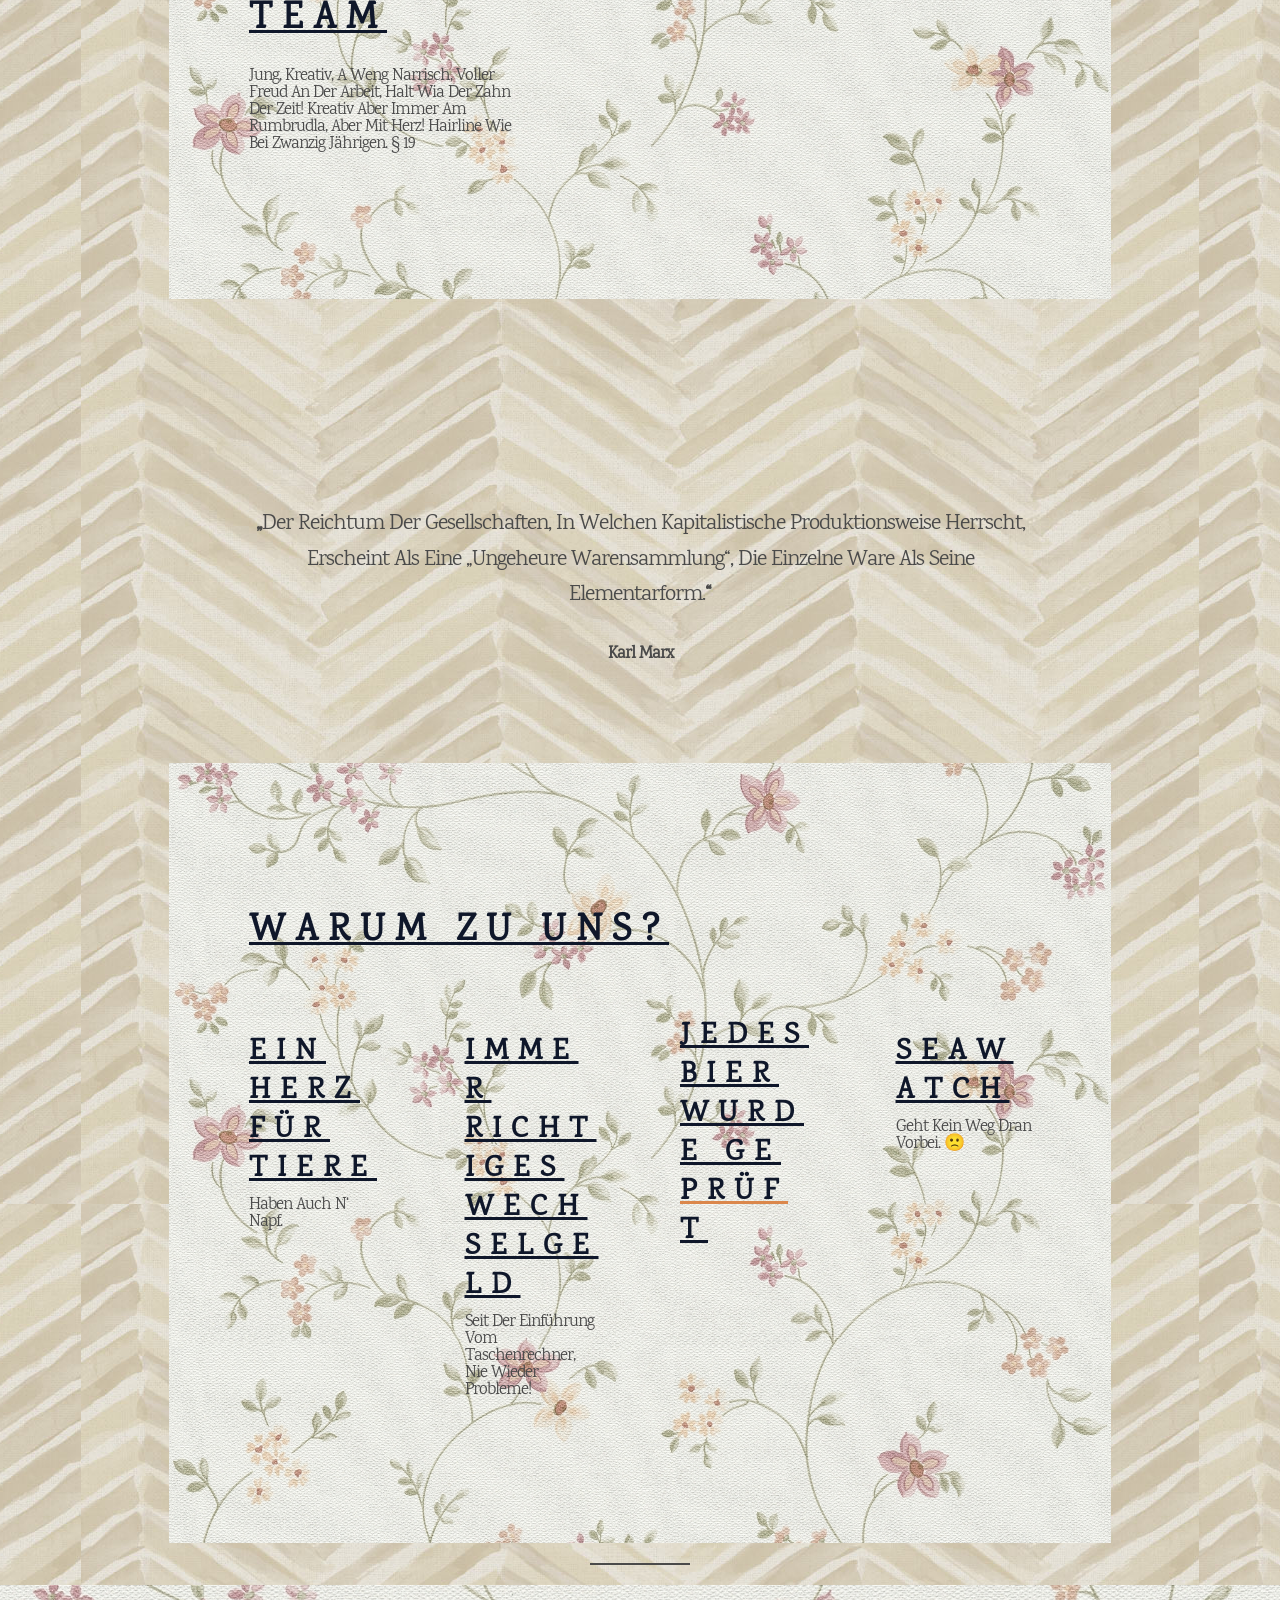
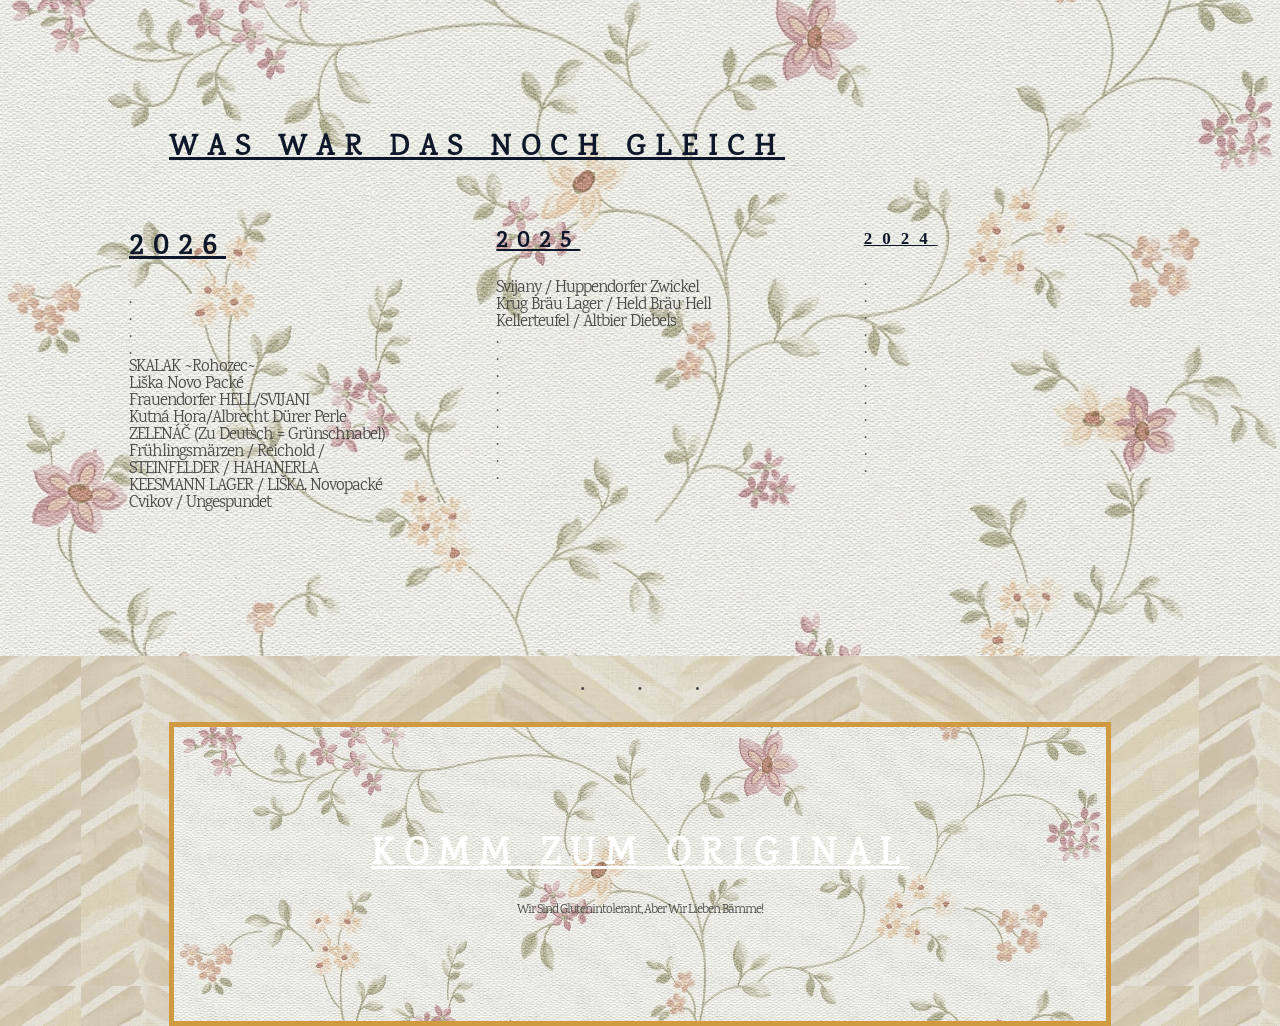
==== commit 6bfbb8e4: "Geburtstags-Popup mit Einladung zum 7.11. einbauen Stillleben im Goldrahmen mit Messingschild und Ei" ====
--- a/index.html
+++ b/index.html
@@ -198,6 +198,53 @@
 </head>
 
 <body itemtype='https://schema.org/WebPage' itemscope='itemscope' class="home wp-singular page-template-default page page-id-12 wp-custom-logo wp-embed-responsive wp-theme-astra wp-child-theme-astra_child ast-desktop astra-dark-mode-enable ast-plain-container ast-no-sidebar astra-4.11.13 ast-single-post ast-inherit-site-logo-transparent ast-theme-transparent-header ast-hfb-header">
+<!-- Geburtstag-Anfang: Popup „Stillleben“ mit Einladung zum 7.11.2026. Nach dem 8.11. alles bis „Geburtstag-Ende“ entfernen. -->
+<style>
+@font-face { font-family: Cinzel; font-weight: 700; font-display: swap; src: url(fonts/cinzel-700-latin.woff2) format("woff2"); }
+/* Schriftregeln der Seite (Großbuchstaben, Sperrung, Unterstreichung, Farbe, Schrift) hier nicht übernehmen */
+.stillleben, .stillleben * { letter-spacing: normal; text-transform: none; text-decoration: none;
+  color: inherit; font-family: inherit; }
+.stillleben { position: fixed; inset: 0; z-index: 9999; width: auto; height: auto; max-width: none; max-height: none;
+  box-sizing: border-box; margin: 0; padding: 16px; border: 0; background: rgba(40, 28, 12, .6); line-height: 1.3; }
+.stillleben[open] { display: flex; align-items: center; justify-content: center; }
+.stillleben .fenster { position: relative; display: flex; flex-direction: column; align-items: center; gap: 18px;
+  width: min(520px, 100%); max-height: 100%; overflow: auto; box-sizing: border-box; padding: 56px 20px 24px;
+  border: 5px solid #d09a40;
+  background: #ebe6d8 url(wp-content/uploads/2025/10/profhome-tapete-wallpaper-937701-GU.jpg-768x768.jpg) center / 620px; }
+/* Schließen ohne Skript: ein Formular mit method="dialog" schließt das Popup */
+.stillleben form { position: absolute; top: 8px; right: 8px; margin: 0; }
+.stillleben button { width: 40px; height: 40px; margin: 0; padding: 0; border: 2px solid #6e4b14; border-radius: 0;
+  background: #fbf6e6; color: #3d2a08; font: 700 28px/1 Georgia, serif; cursor: pointer; }
+.stillleben button:hover, .stillleben button:focus-visible { background: #f3d27a; }
+.stillleben .rahmen { position: relative; line-height: 0; border: 26px solid;
+  border-image: linear-gradient(135deg, #6e4b14, #f3d27a 22%, #a87b2a 42%, #f6dc8c 62%, #8a6420 80%, #f3d27a) 1;
+  box-shadow: 0 0 0 4px #4a330d, 8px 10px 0 rgba(0, 0, 0, .3); }
+.stillleben .rahmen::before { content: ""; position: absolute; left: 25%; right: 25%; top: -48px; height: 12px;
+  background: linear-gradient(#f1d27c, #8a6420); }
+.stillleben img { height: min(34vh, 340px); filter: saturate(.85) sepia(.25) contrast(1.05); }
+.stillleben .schild { max-width: 100%; box-sizing: border-box; padding: 10px 24px;
+  background: linear-gradient(#f3d27a, #b88a2e); border: 2px solid #6e4b14; color: #3d2a08;
+  font: 700 clamp(14px, 2vw, 18px)/1.5 Cinzel, Georgia, serif; letter-spacing: 2px; text-align: center; }
+.stillleben .schild b { display: block; font-size: 1.5em; }
+.stillleben .karte { width: 100%; box-sizing: border-box; padding: 14px 18px 12px; background: #fbf6e6;
+  border: 1px solid #b89a5a; outline: 1px solid #b89a5a; outline-offset: -6px; box-shadow: 5px 6px 0 rgba(0, 0, 0, .3);
+  color: #3d2a08; font: 18px/1.35 Karma, Georgia, serif; text-align: center; }
+.stillleben .karte b { display: block; margin-bottom: 4px; font: 700 clamp(20px, 3vw, 26px) Cinzel, Georgia, serif; }
+.stillleben .karte small { display: block; margin-top: 6px; font-size: 14px; }
+</style>
+<dialog class="stillleben" open aria-label="Einladung zum Geburtstag">
+  <div class="fenster">
+    <form method="dialog"><button aria-label="Schließen">×</button></form>
+    <div class="rahmen"><img src="geburtstag/noppenkrug.jpg" alt="Bierkrug im Goldrahmen"></div>
+    <div class="schild"><b>Happy Birthday</b>Stillleben mit Krug · 3 Jahre Tschoch</div>
+    <div class="karte">
+      <b>Kommt alle vorbei!</b>
+      Samstag, 7. November: Bands, Vegan Food, Saufi Saufi (auch draußen)
+      <small>Ab 10 Uhr Subotnik: Freisitz in den Keller tragen · Am 8.11. bleibt zu</small>
+    </div>
+  </div>
+</dialog>
+<!-- Geburtstag-Ende -->
 
 <a
 	class="skip-link screen-reader-text"
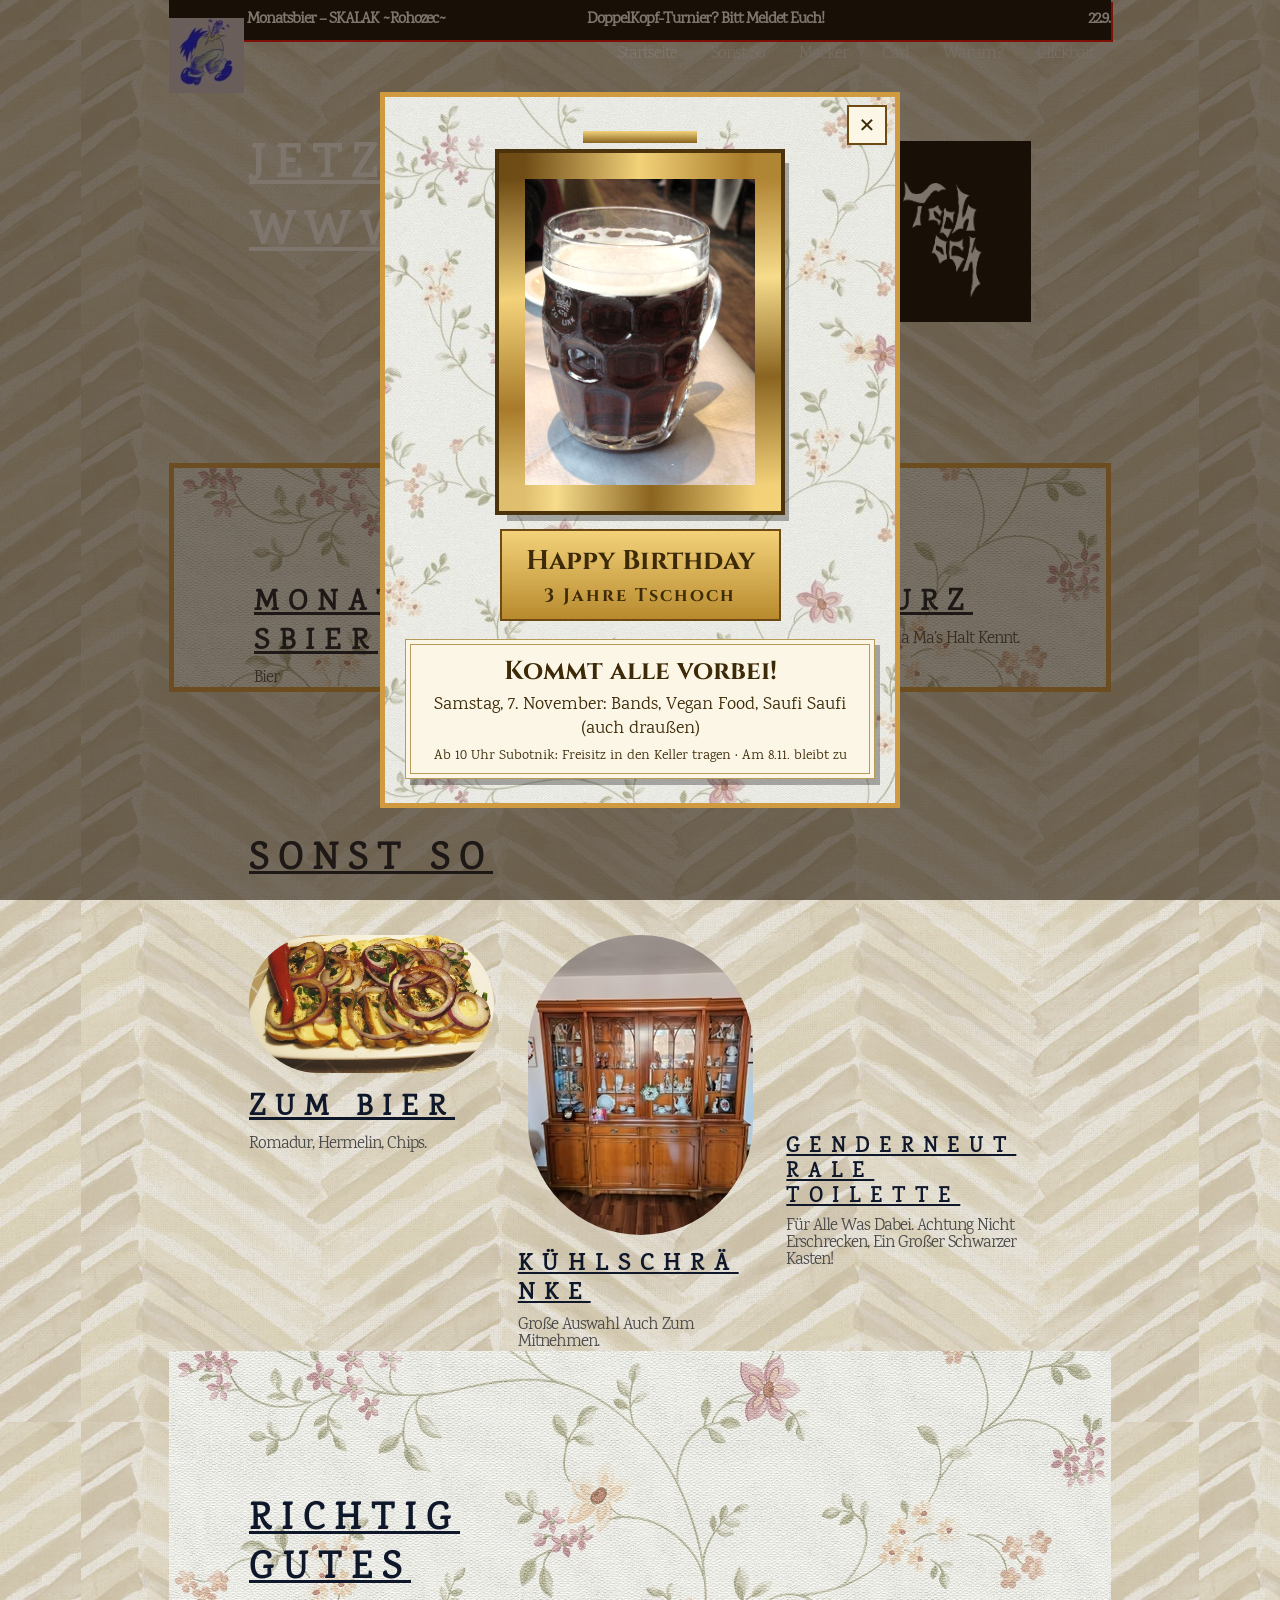
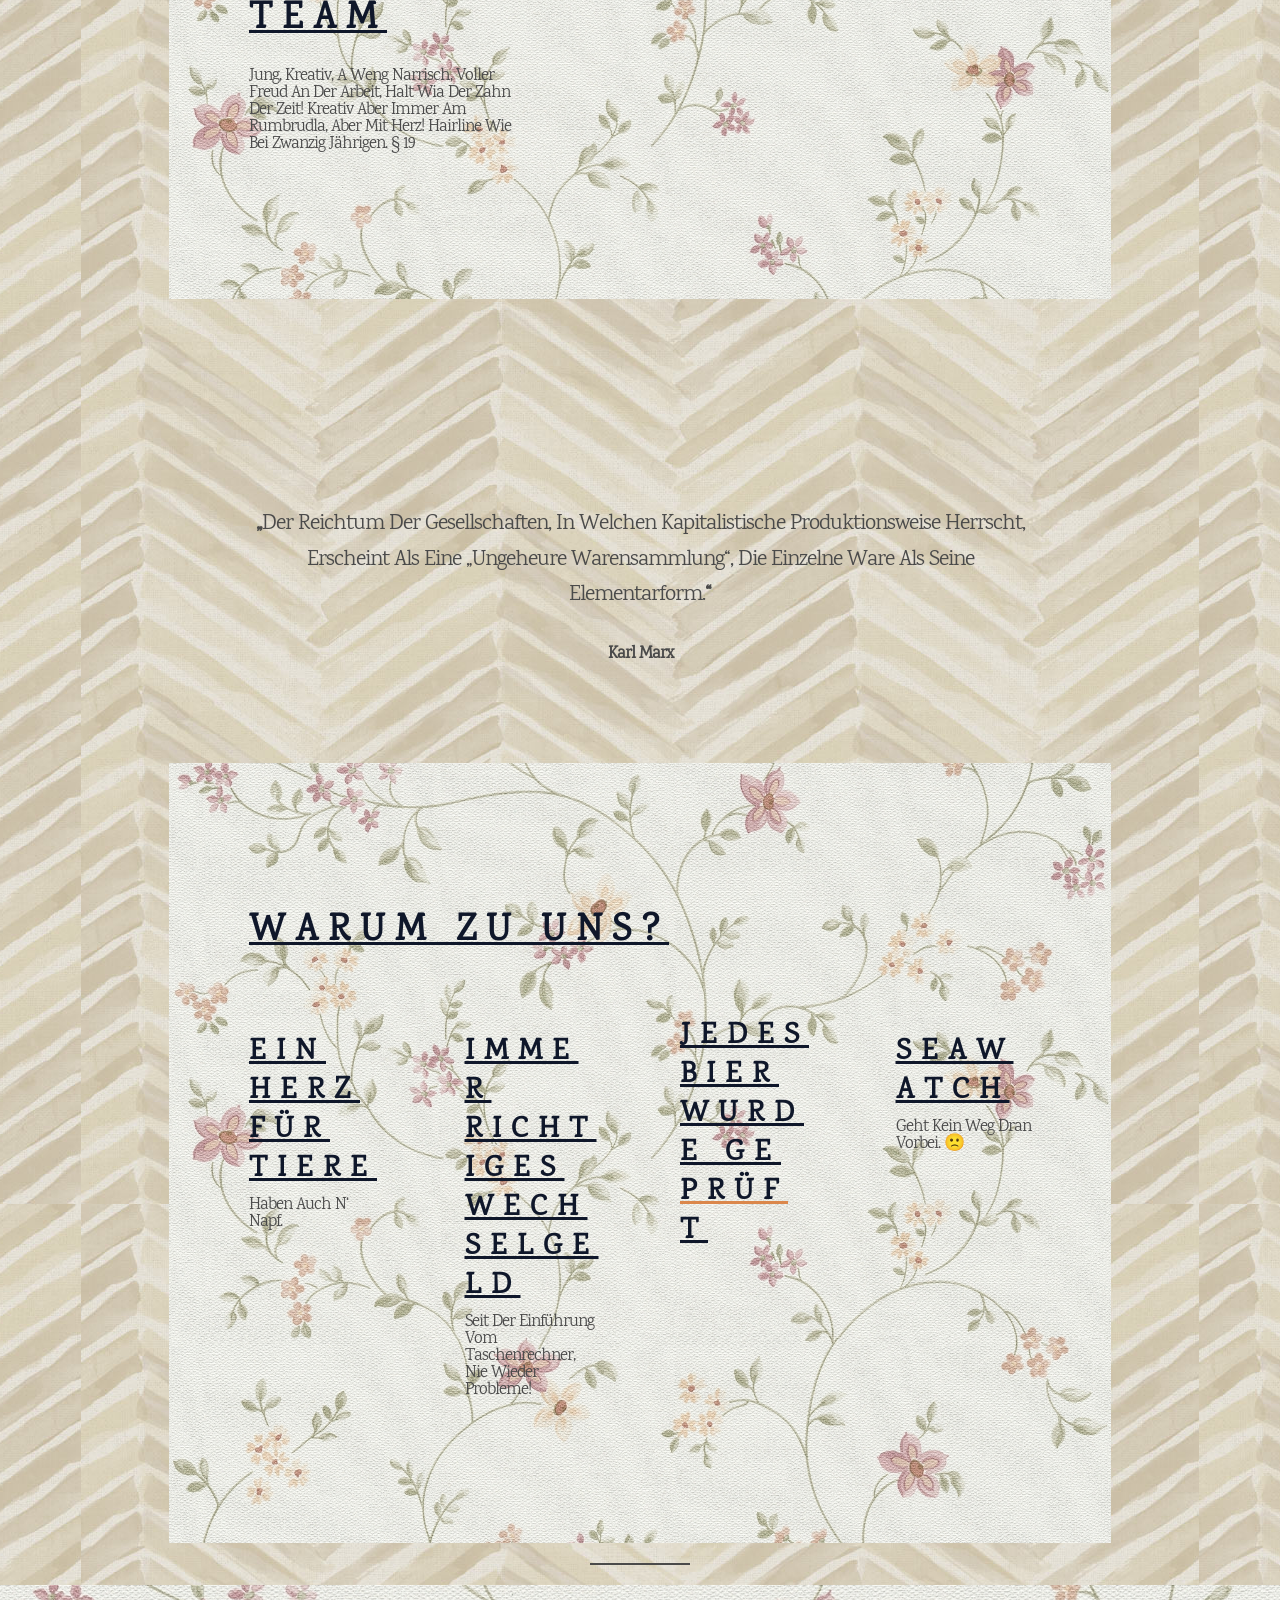
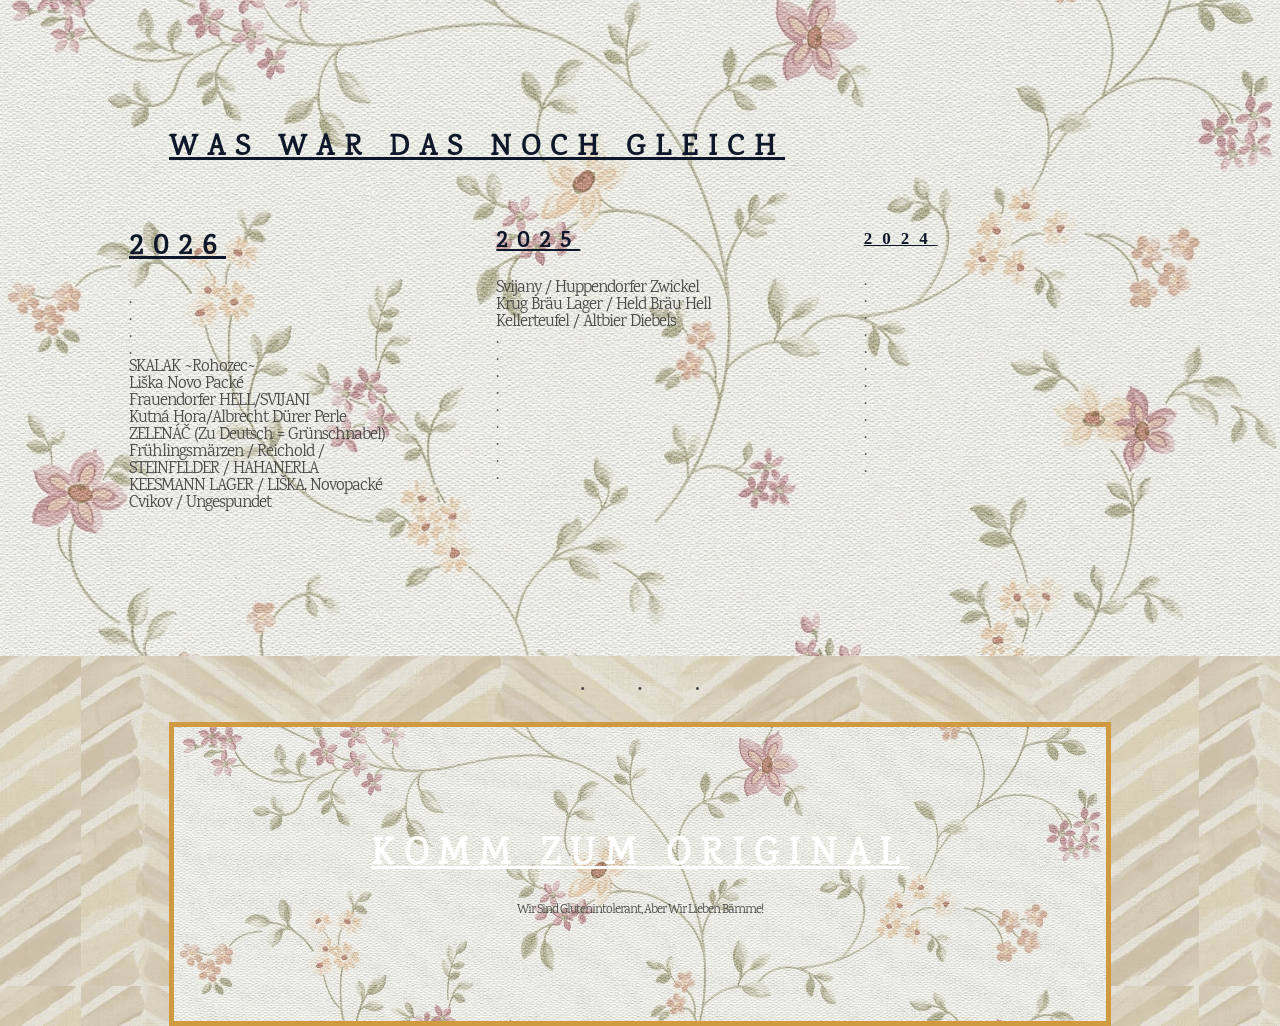
==== commit dbce8a13: "Messingschild kürzen: „Stillleben mit Krug“ entfernt Co-Authored-By: Claude Opus 5.5 <noreply@anthro" ====
--- a/index.html
+++ b/index.html
@@ -236,7 +236,7 @@
   <div class="fenster">
     <form method="dialog"><button aria-label="Schließen">×</button></form>
     <div class="rahmen"><img src="geburtstag/noppenkrug.jpg" alt="Bierkrug im Goldrahmen"></div>
-    <div class="schild"><b>Happy Birthday</b>Stillleben mit Krug · 3 Jahre Tschoch</div>
+    <div class="schild"><b>Happy Birthday</b>3 Jahre Tschoch</div>
     <div class="karte">
       <b>Kommt alle vorbei!</b>
       Samstag, 7. November: Bands, Vegan Food, Saufi Saufi (auch draußen)
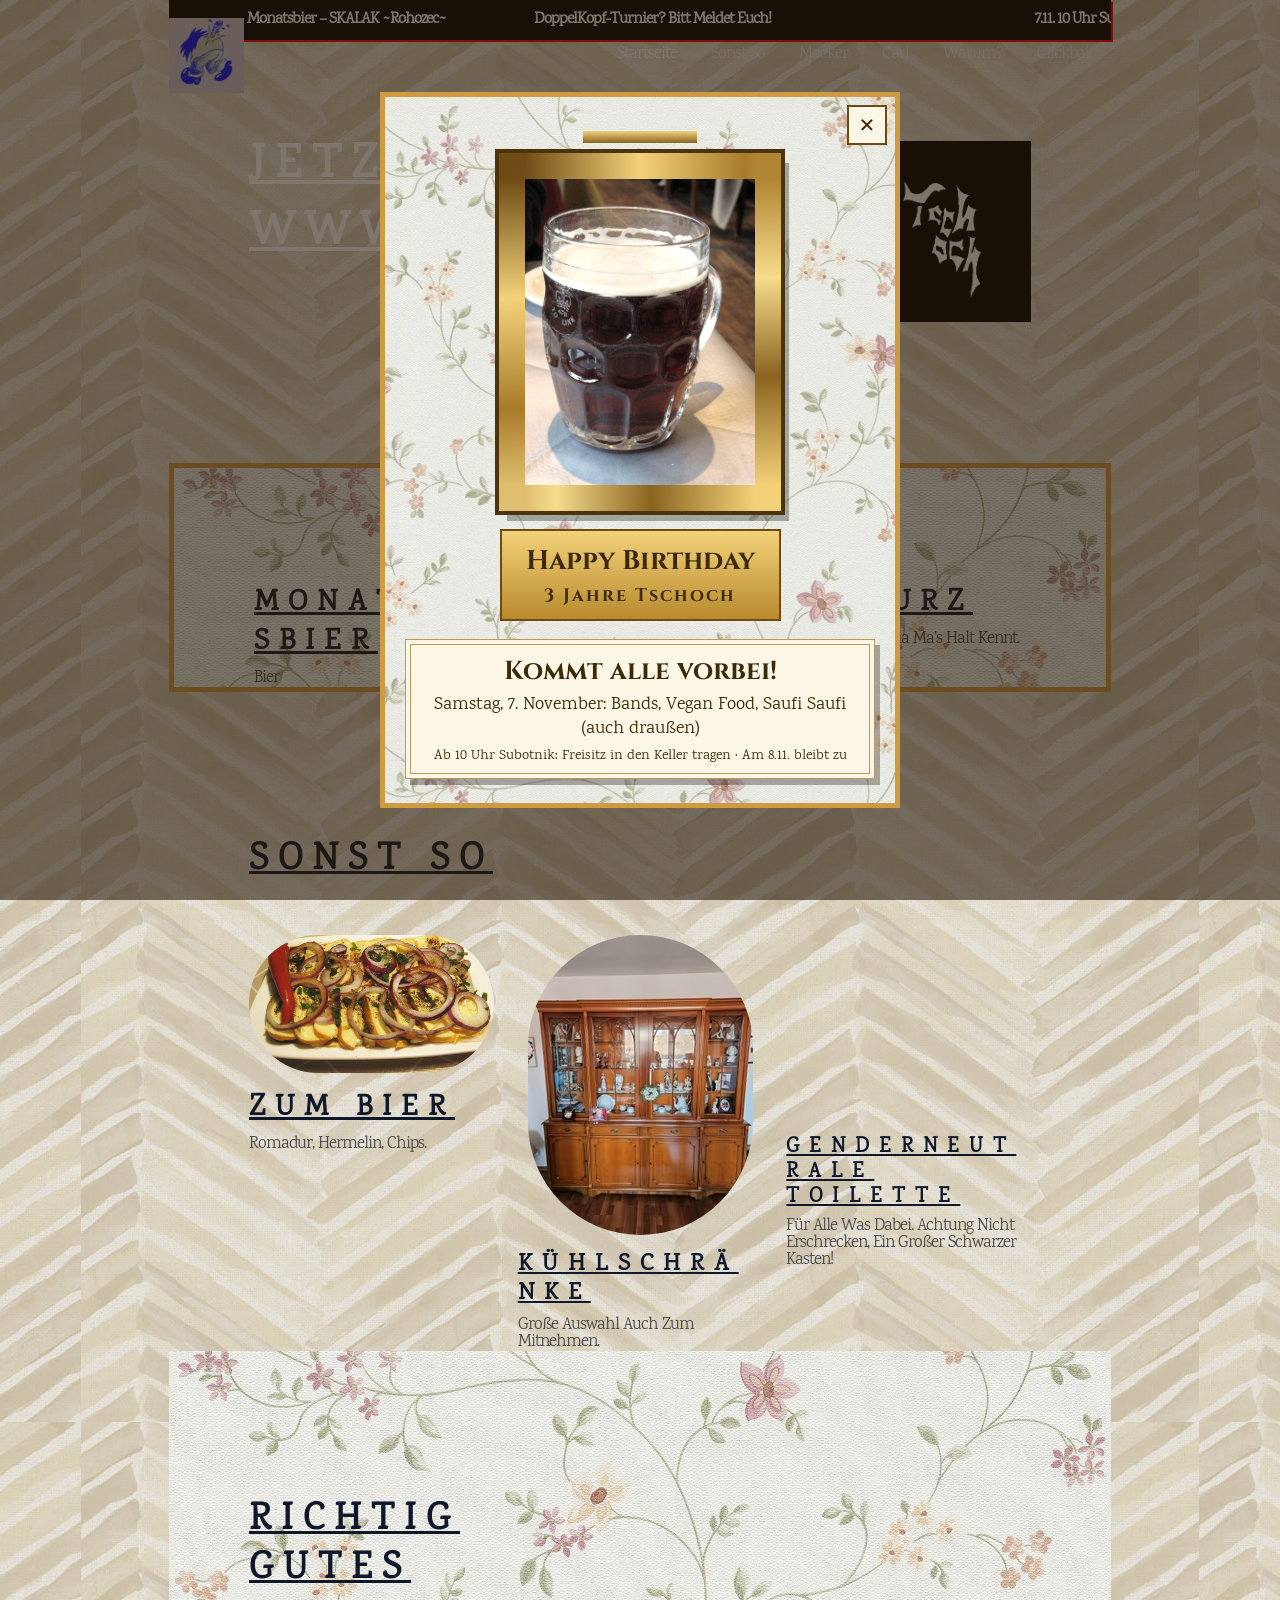
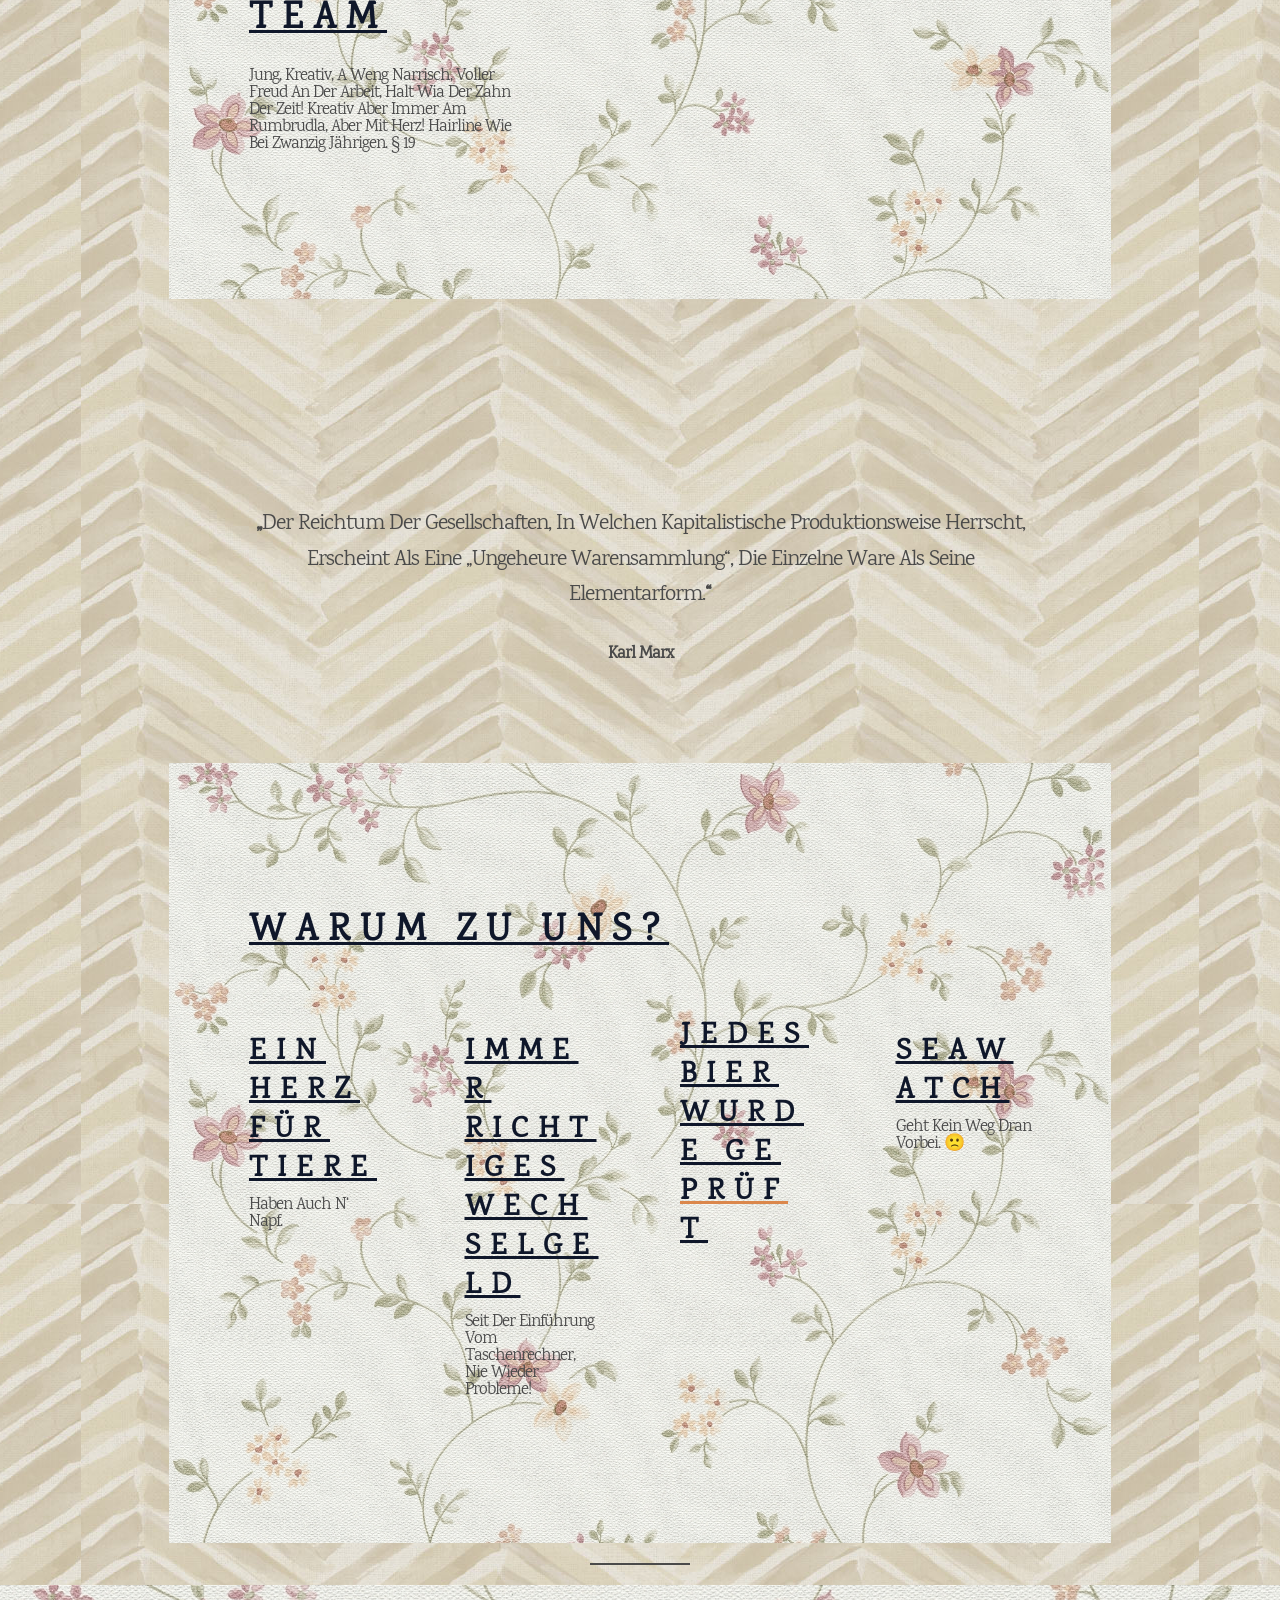
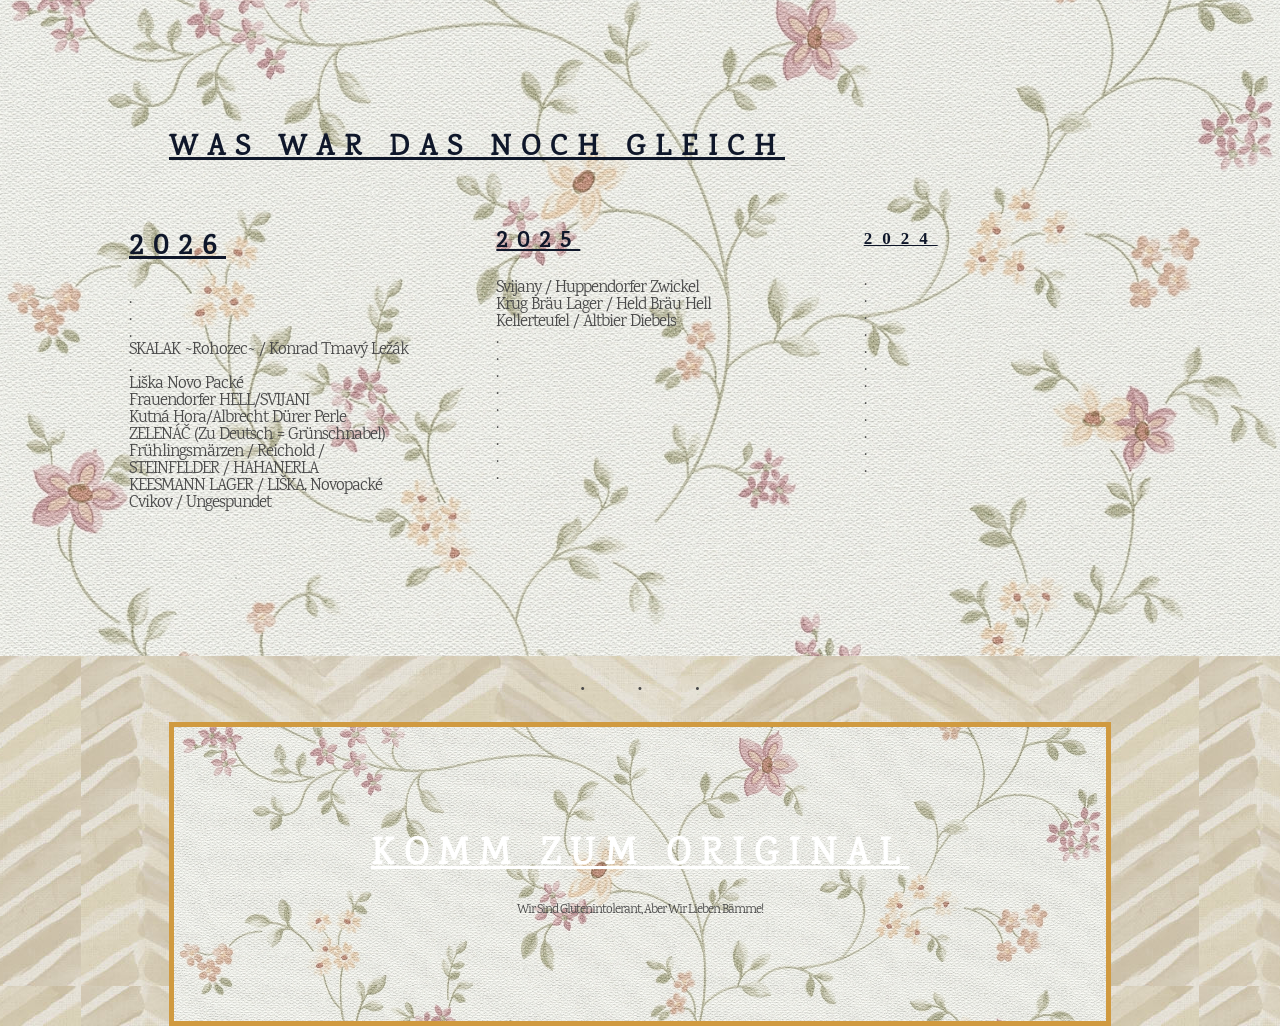
==== commit b3313779: "Ticker auf den Geburtstag umstellen, Bierliste September ergänzen Ticker: vergangene Termine (22.9. " ====
--- a/index.html
+++ b/index.html
@@ -344,15 +344,15 @@
 <div class="mt-ticker-wrap">
     <div class="mt-ticker-move">
         <ul class="mt-ticker-list">
-            <li>Monatsbier – SKALAK ~rohozec~<li>
+            <li>Monatsbier – SKALAK ~rohozec~</li>
             <li>DoppelKopf-Turnier? Bitt meldet euch!</li>
             <li></li>
             <li></li>
-            <li>22.9. BING00oO</li>
+            <li>7.11. 10 Uhr Subotnik</li>
             <li></li>
             <li></li>
-            <li>3.10. Klomarft</li>
-            <li>3 Jarhre (-:</li>
+            <li>7.11. 3 Jarhre (-: Bands, Vegan Food, Saufi Saufi</li>
+            <li>8.11. zu</li>
             <li>2o.11. pRETTYaVERAGE+pLUMBERSsMILE</li>
             <li>28.11. n´Bock</li>
             <li>9.1.27 Stärke</li>
@@ -599,7 +599,7 @@
 
 
 
-<p>.<br>.<br>.<br>.<br>SKALAK ~rohozec~<br>Liška Novo Packé<br>Frauendorfer HELL/SVIJANI<br>Kutná Hora/Albrecht Dürer Perle<br>ZELENÁČ (zu deutsch = Grünschnabel)<br>Frühlingsmärzen / Reichold / STEINFELDER / HAHANERLA<br>KEESMANN LAGER / LIŠKA, Novopacké<br>Cvikov / Ungespundet</p>
+<p>.<br>.<br>.<br>SKALAK ~rohozec~ / Konrad tmavý ležák<br>.<br>Liška Novo Packé<br>Frauendorfer HELL/SVIJANI<br>Kutná Hora/Albrecht Dürer Perle<br>ZELENÁČ (zu deutsch = Grünschnabel)<br>Frühlingsmärzen / Reichold / STEINFELDER / HAHANERLA<br>KEESMANN LAGER / LIŠKA, Novopacké<br>Cvikov / Ungespundet</p>
 </div>
 
 
